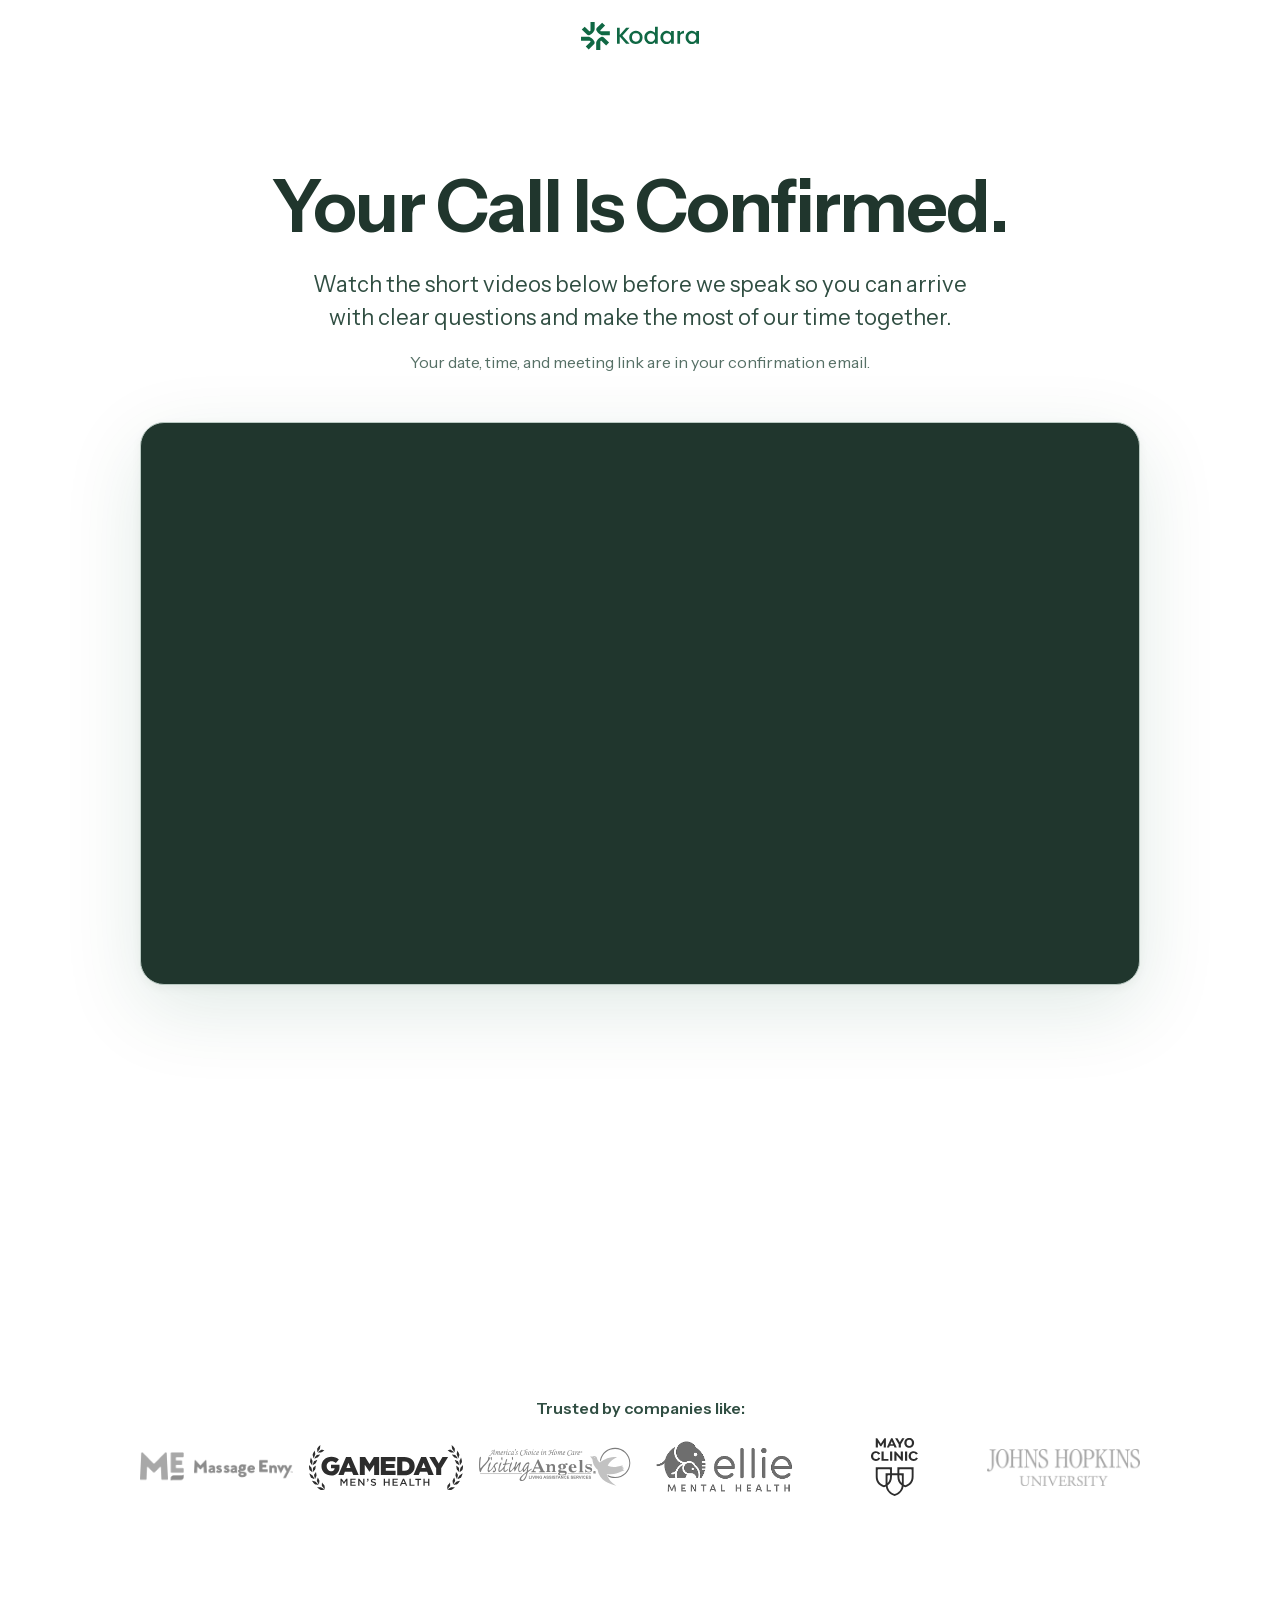
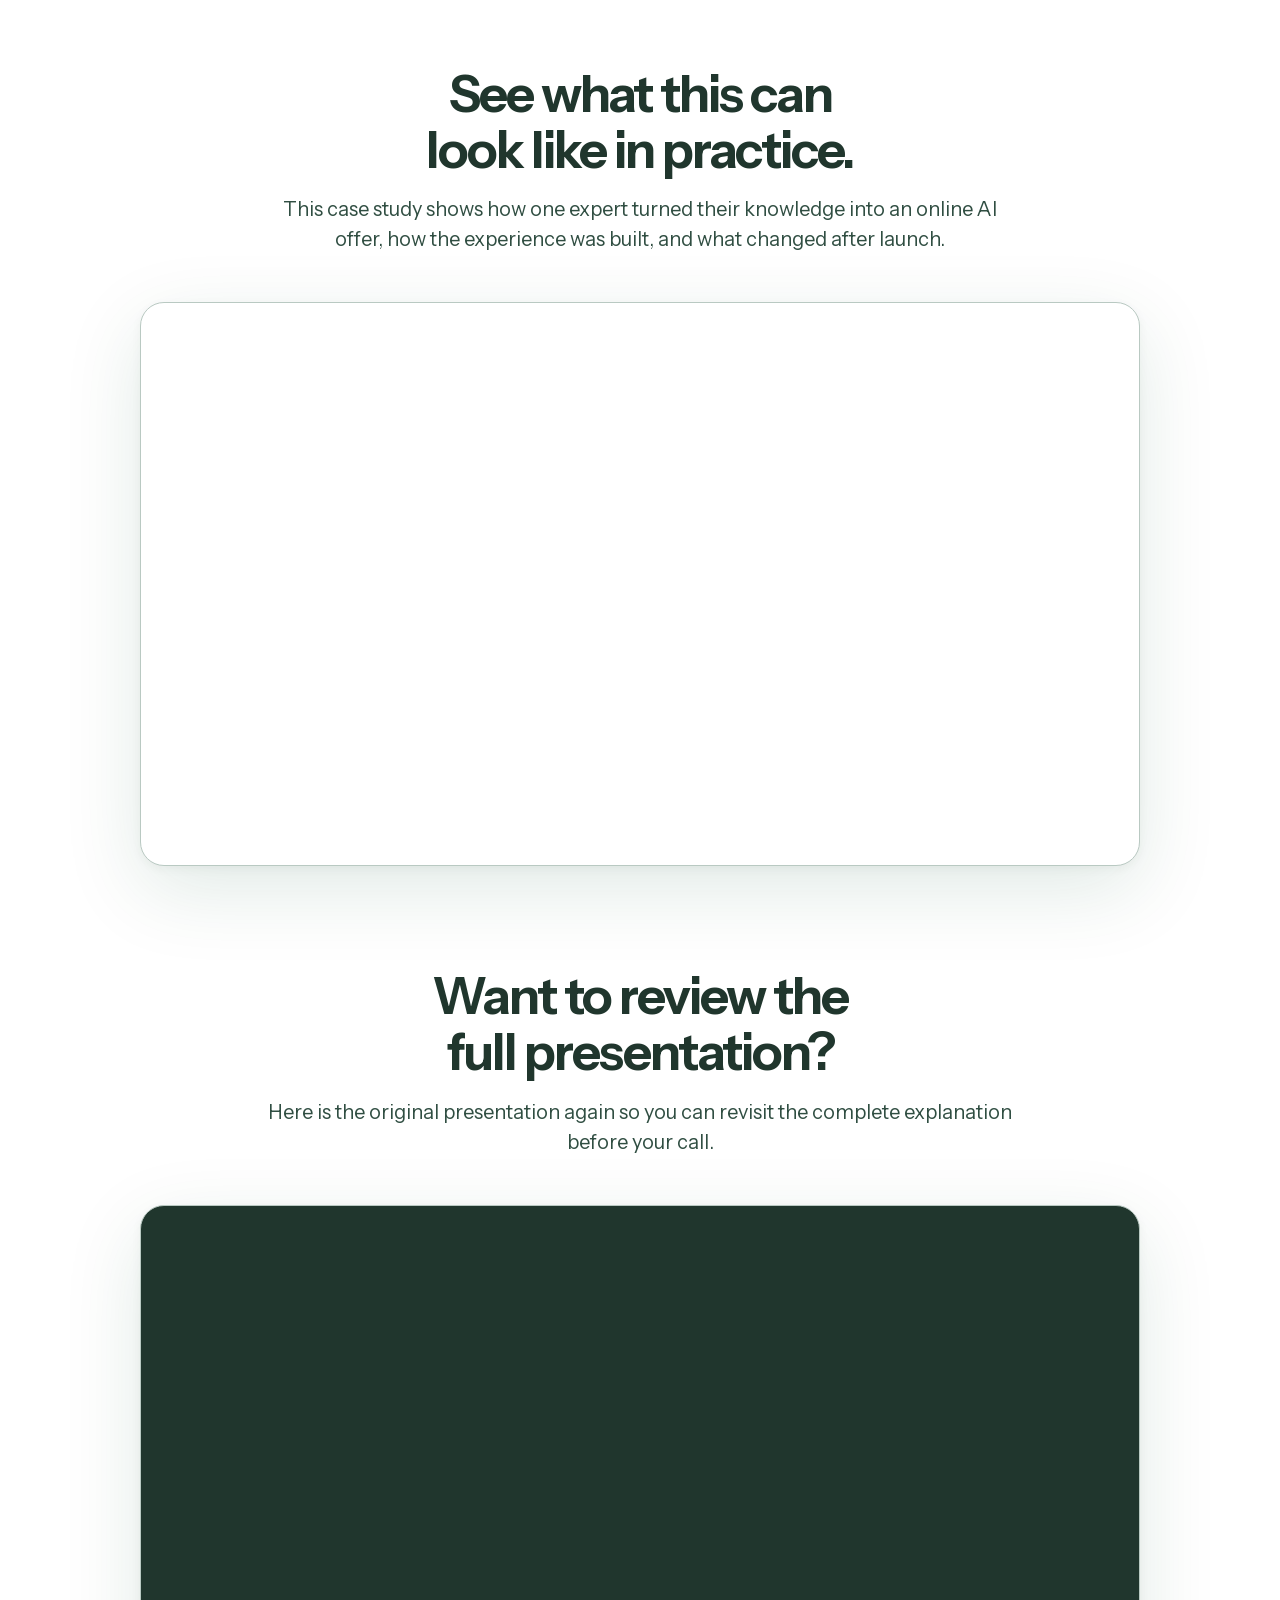
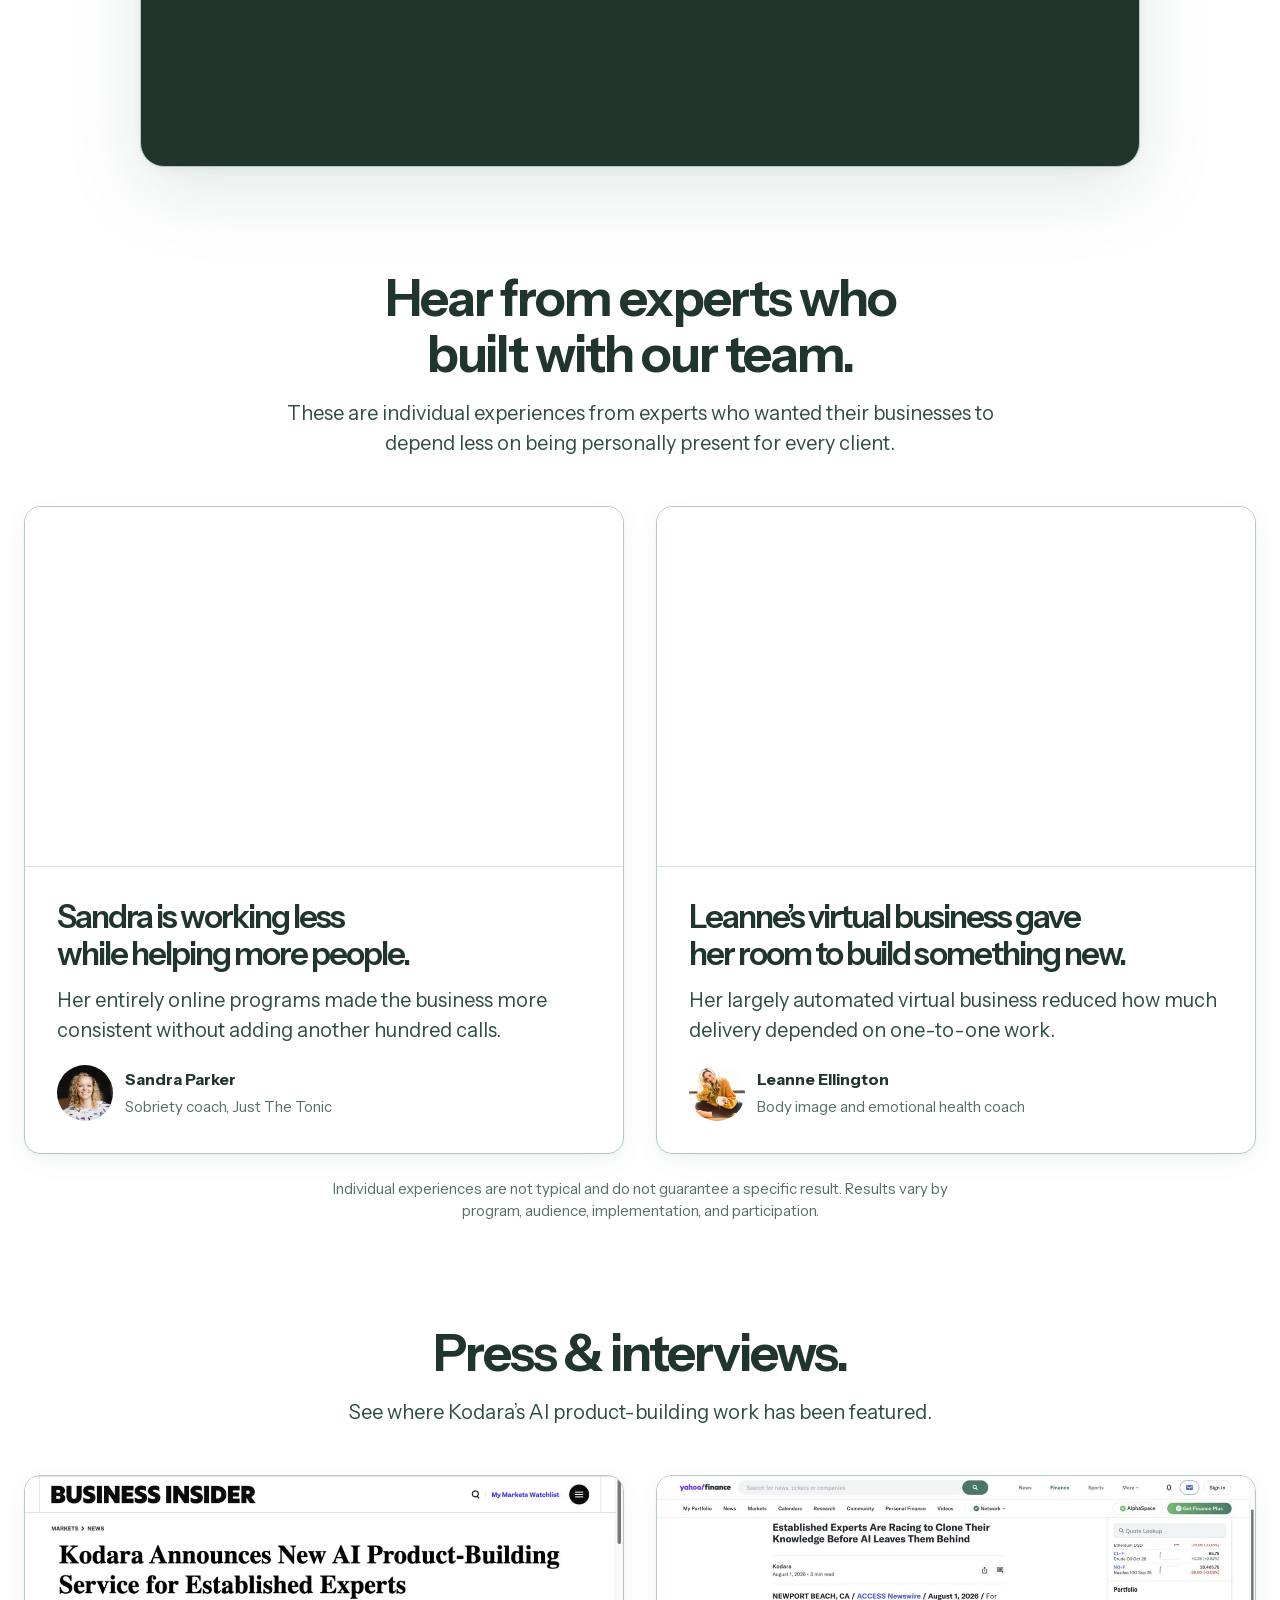
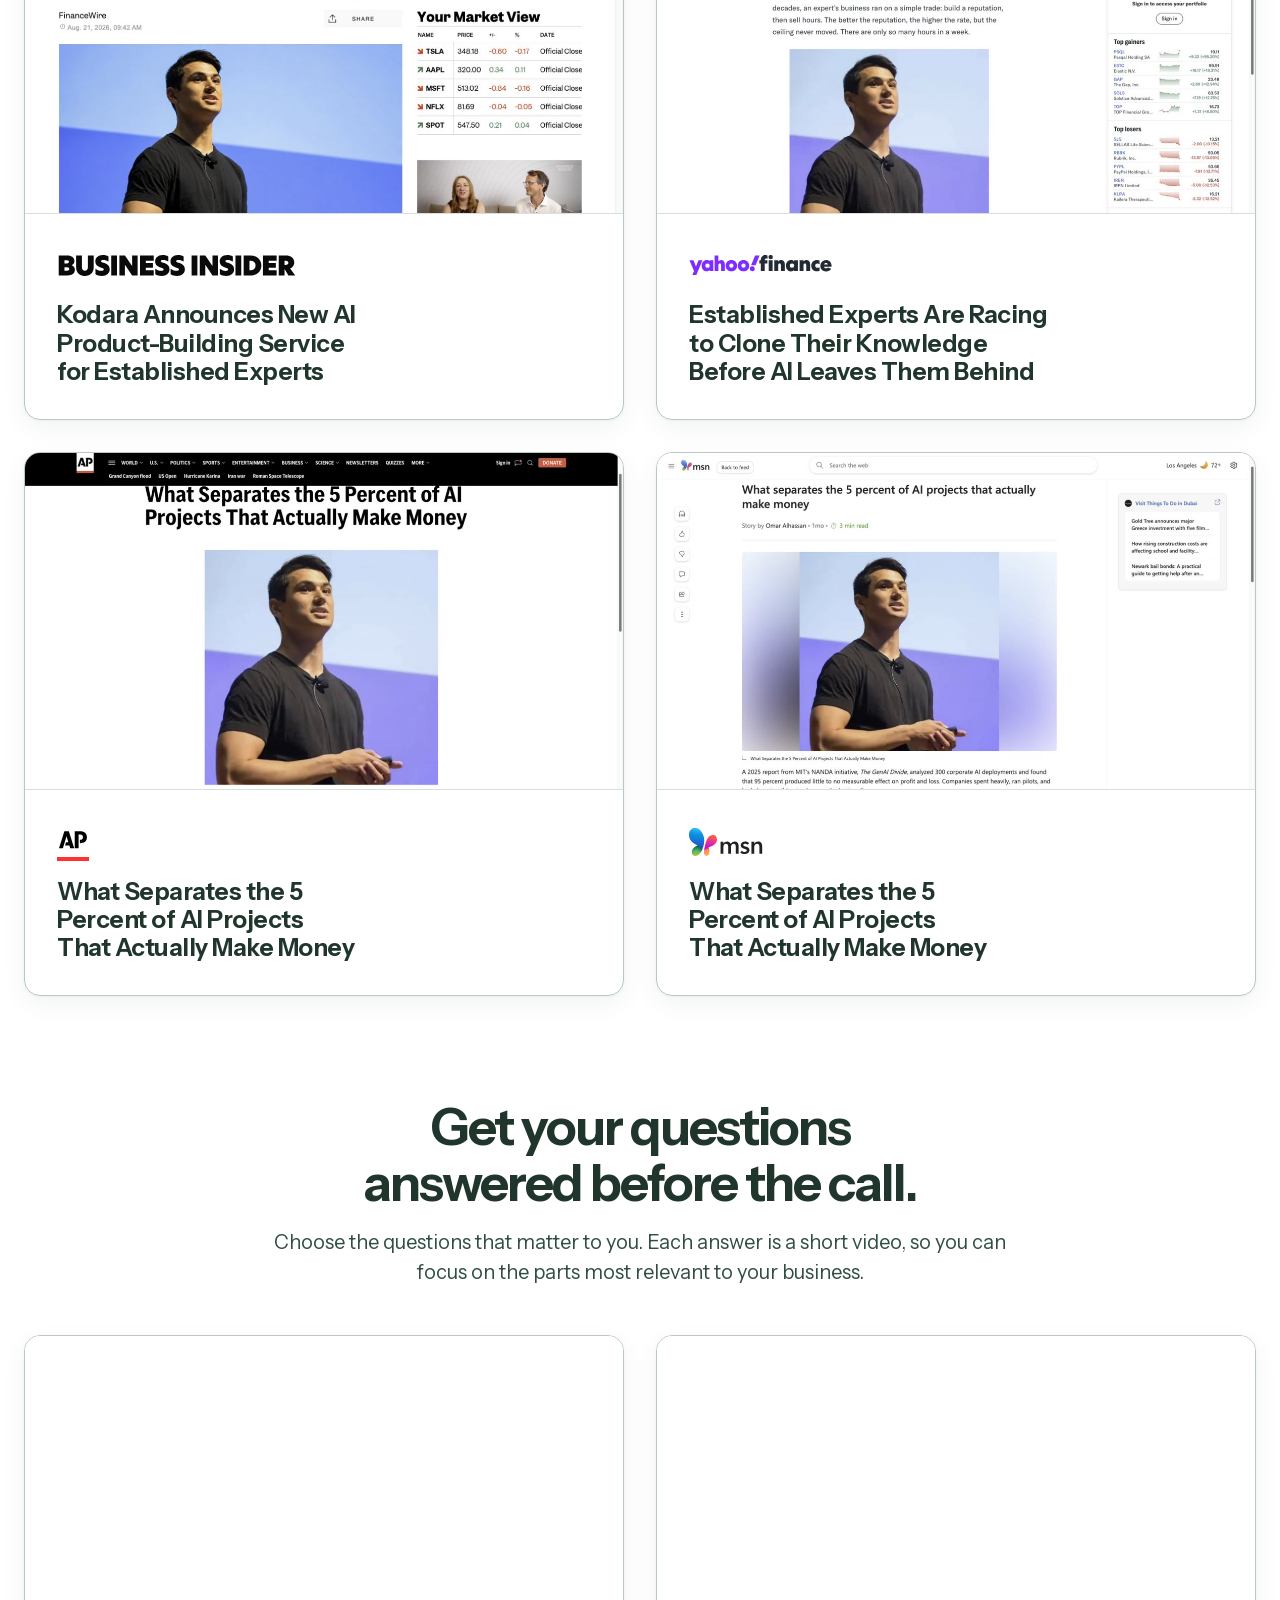
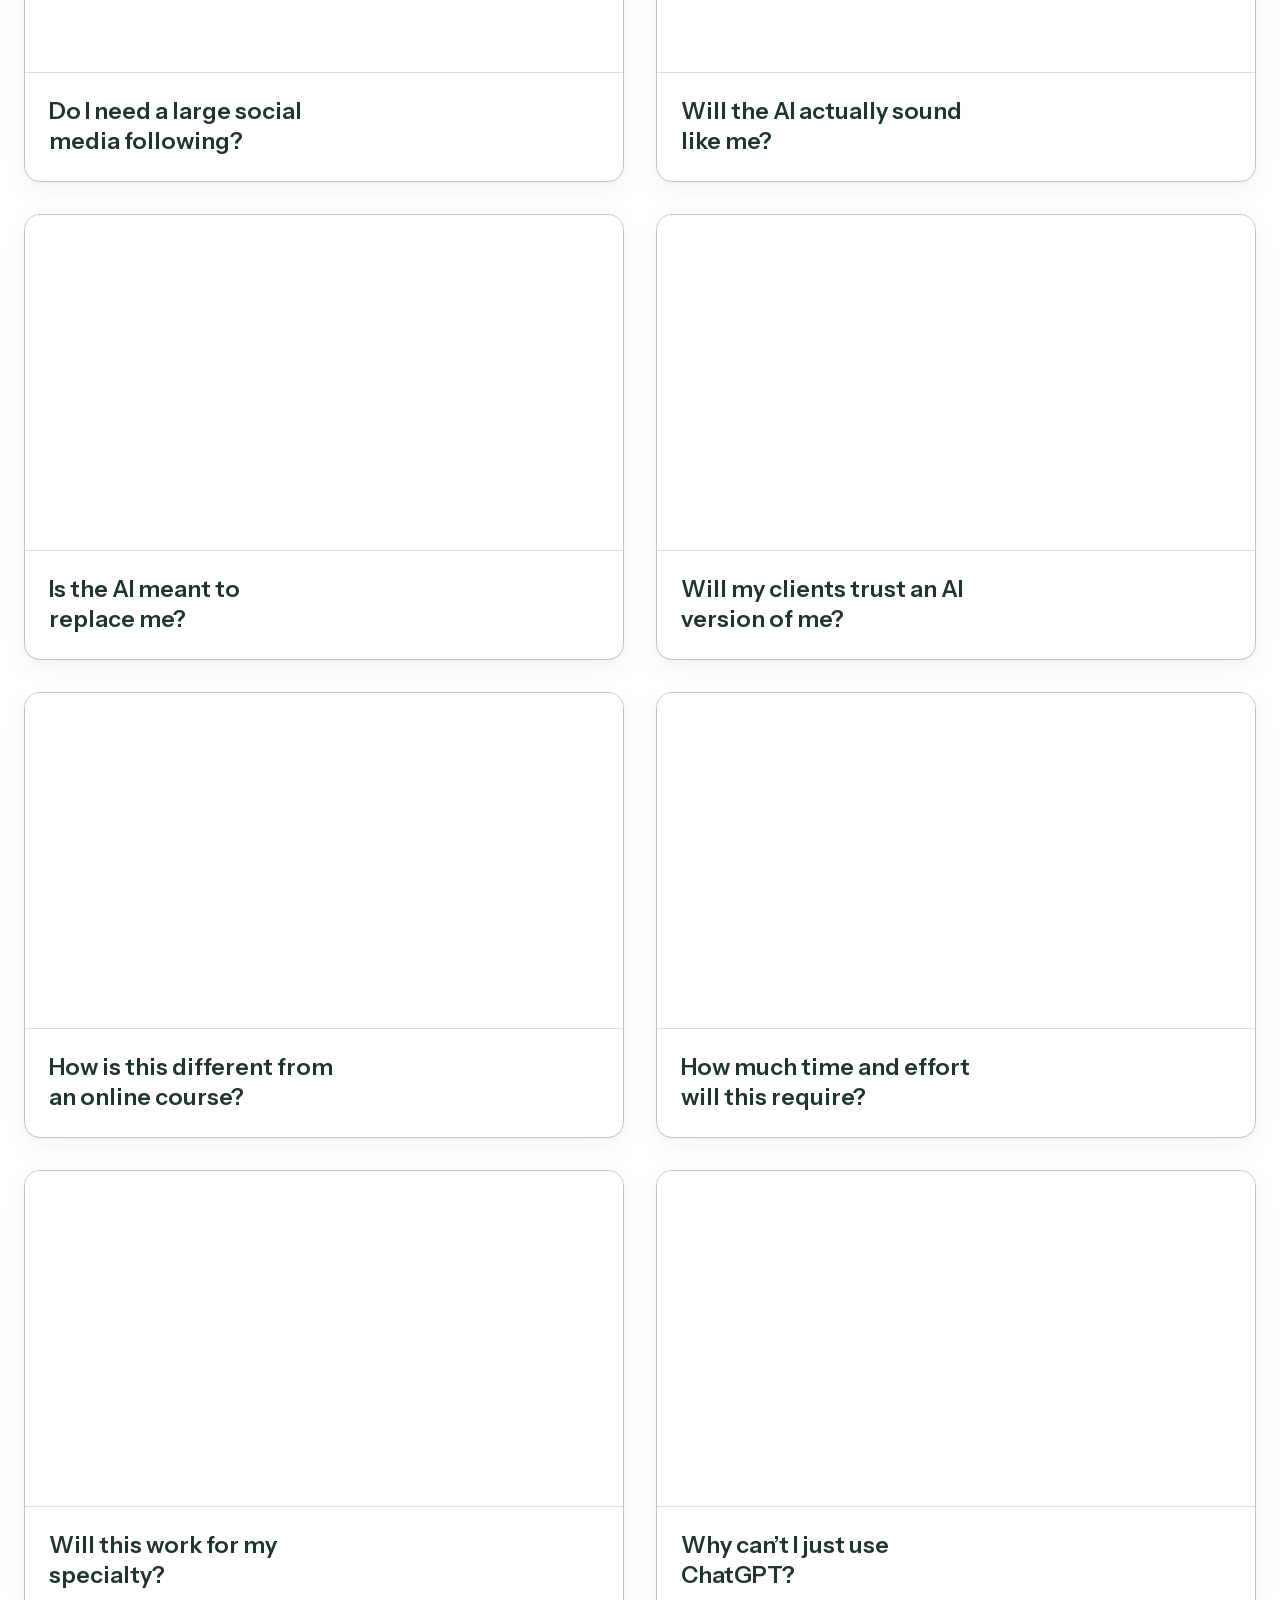
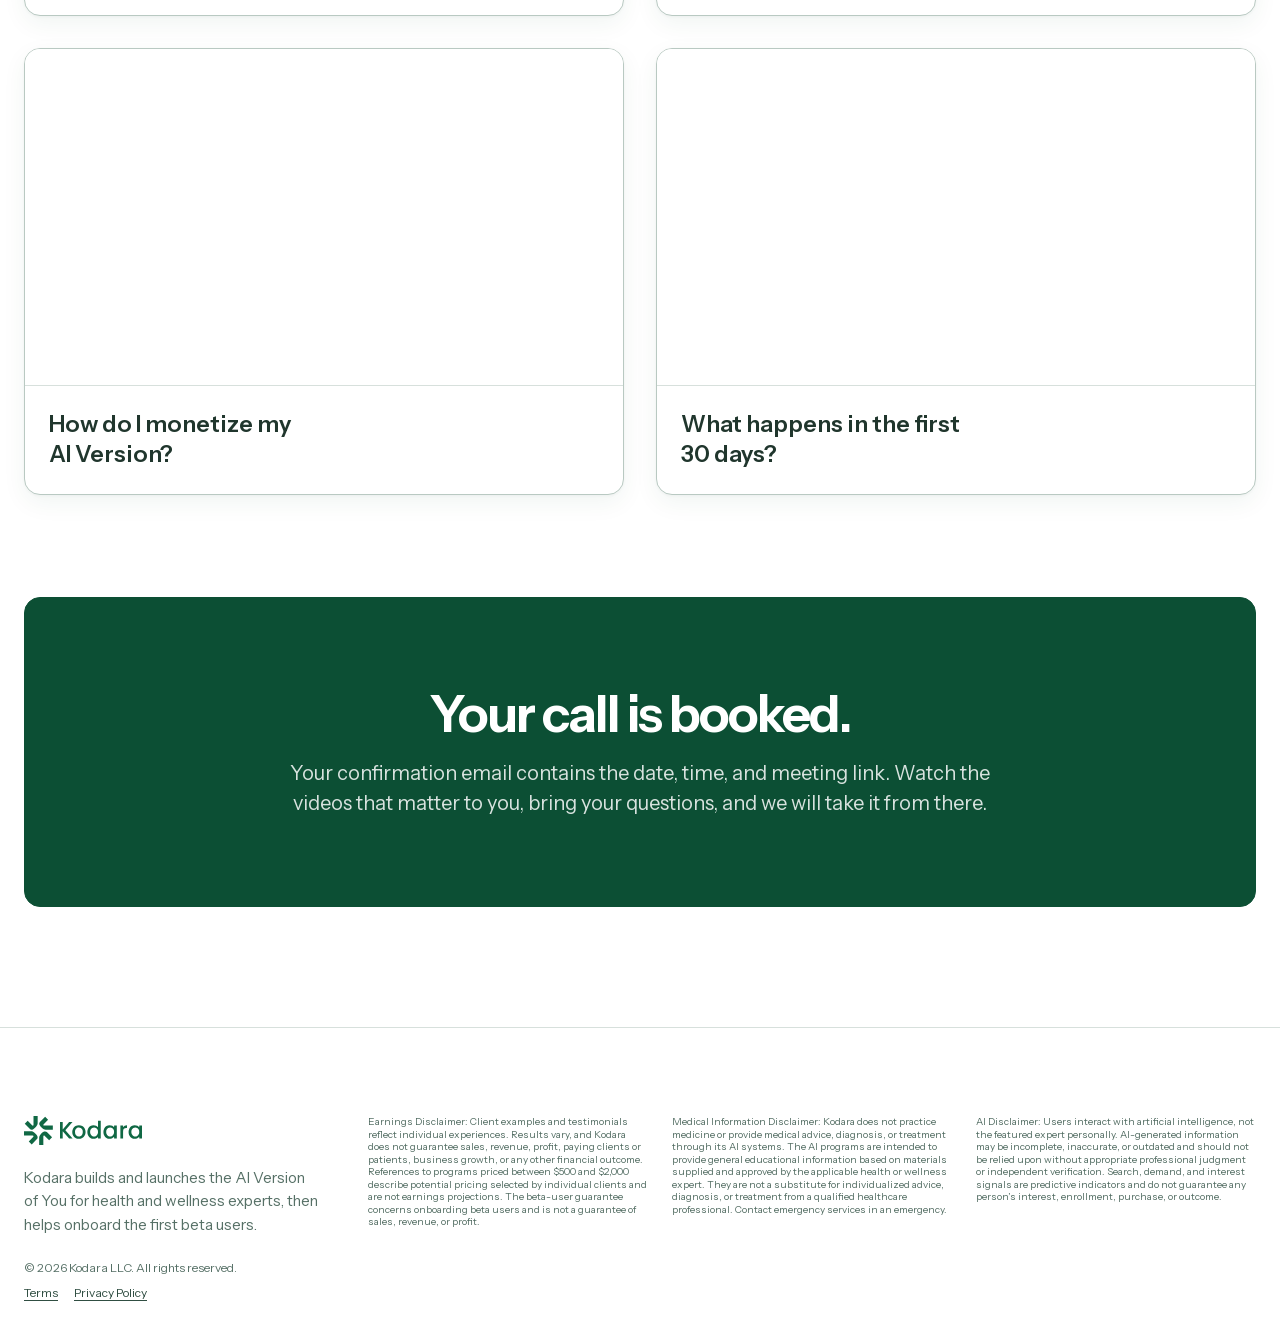
==== confirmation/index.html @ 285ee8b8 "feat: restructure homepage conversion flow" ====
<!DOCTYPE html>
<html lang="en">
<head>
  <meta charset="UTF-8">
  <meta name="viewport" content="width=device-width,initial-scale=1">
  <meta name="robots" content="noindex,nofollow">
  <meta name="description" content="Your Kodara strategy call is confirmed. Review the preparation videos, client stories, and common questions before your session.">
  <link rel="icon" href="../assets/brand/favicon-32.png" type="image/png" sizes="32x32">
  <link rel="apple-touch-icon" href="../assets/brand/apple-touch-icon-180.png" sizes="180x180">
  <link rel="preload" href="../assets/fonts/instrument-sans-latin.woff2" as="font" type="font/woff2" crossorigin>
  <link rel="stylesheet" href="styles.css">
  <title>Your Call Is Confirmed | Kodara</title>
  <script>
  var head=document.head;
  var script=document.createElement('script');
  script.type='text/javascript';
  script.src='https://t.kodarahealth.com/v1/7f7c1f59890e8b25c13e26ffca667c2709a446cbd68a53bc0bd06ca3d4b782a9?tag=!clicked&ref_url='+encodeURI(document.URL);
  head.appendChild(script);
  </script>
</head>
<body>
  <header class="site-header">
    <a class="brand" href="../" aria-label="Kodara Health home">
      <img src="../assets/brand/kodara-wordmark.svg" width="108" height="27" alt="Kodara">
    </a>
  </header>

  <main class="wrap">
    <section class="confirmation-hero" aria-labelledby="confirmation-title">
      <h1 id="confirmation-title">Your Call Is Confirmed.</h1>
      <p>Watch the short videos below before we speak so you can arrive with clear questions and make the most of our time together.</p>
      <p class="email-note">Your date, time, and meeting link are in your confirmation email.</p>
      <div id="call-confirmation" class="vsl-stage confirmation-video" data-video-slot="call-confirmation" aria-label="Kodara call confirmation video">
        <div id="vidalytics_embed_VNXQCkfkzn95oP5v"></div>
      </div>
      <div class="call-details-widget" data-url="https://app.iclosed.io/embed" style="width:100%;height:340px" aria-label="Your confirmed call details"></div>
      <script src="https://app.iclosed.io/assets/widget.js" async></script>
      <div class="proof-snapshot-logos confirmation-proof-logos" aria-label="Trusted companies">
        <p class="proof-snapshot-logo-label">Trusted by companies like:</p>
        <div class="proof-snapshot-logo-row" role="list">
          <span class="proof-snapshot-logo proof-snapshot-logo--massage-envy" role="listitem"><img src="../assets/logos/massage-envy.png" loading="lazy" decoding="async" alt="Massage Envy"></span>
          <span class="proof-snapshot-logo proof-snapshot-logo--gameday" role="listitem"><img src="../assets/logos/gameday-mens-health.svg" loading="lazy" decoding="async" alt="Gameday Men’s Health"></span>
          <span class="proof-snapshot-logo proof-snapshot-logo--visiting-angels" role="listitem"><img src="../assets/logos/visiting-angels.svg" loading="lazy" decoding="async" alt="Visiting Angels"></span>
          <span class="proof-snapshot-logo proof-snapshot-logo--ellie" role="listitem"><img src="../assets/logos/ellie-mental-health.png" loading="lazy" decoding="async" alt="Ellie Mental Health"></span>
          <span class="proof-snapshot-logo proof-snapshot-logo--mayo" role="listitem"><img src="../assets/logos/mayo-clinic.svg" loading="lazy" decoding="async" alt="Mayo Clinic"></span>
          <span class="proof-snapshot-logo proof-snapshot-logo--johns-hopkins" role="listitem"><img src="../assets/logos/johns-hopkins.png" loading="lazy" decoding="async" alt="Johns Hopkins University"></span>
        </div>
      </div>
    </section>

    <section id="case-study" aria-labelledby="case-study-title">
      <header class="section-head">
        <h2 id="case-study-title">See what this can look like in practice.</h2>
        <p>This case study shows how one expert turned their knowledge into an online AI offer, how the experience was built, and what changed after launch.</p>
      </header>
      <div class="featured-video case-study-video" data-video-slot="case-study">
        <wistia-player media-id="1mynmgx2fa" aspect="1.7777777777777777" aria-label="Kodara client case study video"></wistia-player>
      </div>
    </section>

    <section id="full-presentation" aria-labelledby="vsl-title">
      <header class="section-head">
        <h2 id="vsl-title">Want to review the full presentation?</h2>
        <p>Here is the original presentation again so you can revisit the complete explanation before your call.</p>
      </header>
      <div class="vsl-stage" aria-label="Kodara presentation replay">
        <div id="vidalytics_embed_CA0308FsT4_Z8w5E"></div>
      </div>
      <noscript><p class="proof-note">JavaScript is required to play this video.</p></noscript>
    </section>

    <section id="client-stories" aria-labelledby="stories-title">
      <header class="section-head">
        <h2 id="stories-title">Hear from experts who built with our team.</h2>
        <p>These are individual experiences from experts who wanted their businesses to depend less on being personally present for every client.</p>
      </header>
      <div class="testimonial-grid">
        <article class="testimonial-card" aria-labelledby="sandra-title">
          <div class="testimonial-media testimonial-media--portrait">
            <wistia-player media-id="6oj2gj3wqt" aspect="0.75" aria-label="Sandra Parker client testimonial video"></wistia-player>
          </div>
          <div class="testimonial-copy">
            <h3 id="sandra-title">Sandra is working less while helping more people.</h3>
            <p>Her entirely online programs made the business more consistent without adding another hundred calls.</p>
            <div class="testimonial-person">
              <img src="../assets/testimonials/sandra.jpg" width="56" height="56" loading="lazy" decoding="async" alt="Sandra Parker">
              <div><strong>Sandra Parker</strong><span>Sobriety coach, Just The Tonic</span></div>
            </div>
          </div>
        </article>
        <article class="testimonial-card" aria-labelledby="leanne-title">
          <div class="testimonial-media">
            <wistia-player media-id="fay3lgo8op" aspect="1.791044776119403" aria-label="Leanne Ellington client testimonial video"></wistia-player>
          </div>
          <div class="testimonial-copy">
            <h3 id="leanne-title">Leanne’s virtual business gave her room to build something new.</h3>
            <p>Her largely automated virtual business reduced how much delivery depended on one-to-one work.</p>
            <div class="testimonial-person">
              <img src="../assets/testimonials/leanne.jpg" width="56" height="56" loading="lazy" decoding="async" alt="Leanne Ellington">
              <div><strong>Leanne Ellington</strong><span>Body image and emotional health coach</span></div>
            </div>
          </div>
        </article>
      </div>
      <p class="proof-note">Individual experiences are not typical and do not guarantee a specific result. Results vary by program, audience, implementation, and participation.</p>
    </section>

    <section class="press-library" aria-labelledby="press-title">
      <header class="section-head">
        <h2 id="press-title">Press &amp; interviews.</h2>
        <p>See where Kodara&rsquo;s AI product-building work has been featured.</p>
      </header>
      <div class="press-grid">
        <a class="press-card" data-press-slot="press-01" href="https://markets.businessinsider.com/news/currencies/kodara-announces-new-ai-product-building-service-for-established-experts-1036482546" target="_blank" rel="noopener noreferrer" aria-label="Read Kodara Announces New AI Product-Building Service for Established Experts on Business Insider">
          <div class="press-card-media">
            <img src="../assets/press/business-insider-article.jpg" width="1185" height="667" loading="lazy" decoding="async" alt="Business Insider article featuring Kodara founder Lucas Tyson">
          </div>
          <div class="press-card-copy">
            <div class="press-logo"><img class="press-wordmark press-wordmark--business-insider" src="../assets/press/business-insider.svg" width="1365" height="120" loading="lazy" decoding="async" alt="Business Insider"></div>
            <h3>Kodara Announces New AI Product-Building Service for Established Experts</h3>
          </div>
        </a>
        <a class="press-card" data-press-slot="press-02" href="https://finance.yahoo.com/technology/ai/articles/established-experts-racing-clone-knowledge-112500919.html?fr=sycsrp_catchall" target="_blank" rel="noopener noreferrer" aria-label="Read Established Experts Are Racing to Clone Their Knowledge Before AI Leaves Them Behind on Yahoo Finance">
          <div class="press-card-media">
            <img src="../assets/press/yahoo-finance-article.jpg" width="1185" height="667" loading="lazy" decoding="async" alt="Yahoo Finance article about established experts cloning their knowledge">
          </div>
          <div class="press-card-copy">
            <div class="press-logo"><img class="press-wordmark press-wordmark--yahoo" src="../assets/press/yahoo-finance.svg" width="142" height="20" loading="lazy" decoding="async" alt="Yahoo Finance"></div>
            <h3>Established Experts Are Racing to Clone Their Knowledge Before AI Leaves Them Behind</h3>
          </div>
        </a>
        <a class="press-card" data-press-slot="press-03" href="https://apnews.com/press-release/getnews/press-release-ec5d282d406940b070c752d01d70e383" target="_blank" rel="noopener noreferrer" aria-label="Read What Separates the 5 Percent of AI Projects That Actually Make Money on AP News">
          <div class="press-card-media">
            <img src="../assets/press/ap-news-article.jpg" width="1185" height="667" loading="lazy" decoding="async" alt="AP News article featuring Kodara founder Lucas Tyson">
          </div>
          <div class="press-card-copy">
            <div class="press-logo"><img class="press-wordmark press-wordmark--ap" src="../assets/press/ap-news.svg" width="176" height="208" loading="lazy" decoding="async" alt="AP News"></div>
            <h3>What Separates the 5 Percent of AI Projects That Actually Make Money</h3>
          </div>
        </a>
        <a class="press-card" data-press-slot="press-04" href="https://www.msn.com/en-us/news/other/what-separates-the-5-percent-of-ai-projects-that-actually-make-money/ar-AA28XP85" target="_blank" rel="noopener noreferrer" aria-label="Read What Separates the 5 Percent of AI Projects That Actually Make Money on MSN">
          <div class="press-card-media">
            <img src="../assets/press/msn-article.jpg" width="1185" height="667" loading="lazy" decoding="async" alt="MSN article featuring Kodara founder Lucas Tyson">
          </div>
          <div class="press-card-copy">
            <div class="press-logo"><img class="press-wordmark press-wordmark--msn" src="../assets/press/msn.svg" width="74" height="28" loading="lazy" decoding="async" alt="MSN"></div>
            <h3>What Separates the 5 Percent of AI Projects That Actually Make Money</h3>
          </div>
        </a>
      </div>
    </section>

    <section class="faq-video-library" id="questions" aria-labelledby="questions-title">
      <header class="section-head">
        <h2 id="questions-title">Get your questions answered before the call.</h2>
        <p>Choose the questions that matter to you. Each answer is a short video, so you can focus on the parts most relevant to your business.</p>
      </header>
      <div class="faq-video-grid">
        <article class="faq-video-card">
          <div class="faq-video-media" data-video-slot="faq-01">
            <wistia-player media-id="r2pkkov5rg" aspect="1.7777777777777777" aria-label="FAQ video: Do I need a large social media following?"></wistia-player>
          </div>
          <h3>Do I need a large social media following?</h3>
        </article>
        <article class="faq-video-card">
          <div class="faq-video-media" data-video-slot="faq-02">
            <wistia-player media-id="e47ppehwjh" aspect="1.7777777777777777" aria-label="FAQ video: Will the AI actually sound like me?"></wistia-player>
          </div>
          <h3>Will the AI actually sound like me?</h3>
        </article>
        <article class="faq-video-card">
          <div class="faq-video-media" data-video-slot="faq-03">
            <wistia-player media-id="l7fyqetxpn" aspect="1.7777777777777777" aria-label="FAQ video: Is the AI meant to replace me?"></wistia-player>
          </div>
          <h3>Is the AI meant to replace me?</h3>
        </article>
        <article class="faq-video-card">
          <div class="faq-video-media" data-video-slot="faq-04">
            <wistia-player media-id="s7951l4xa5" aspect="1.7777777777777777" aria-label="FAQ video: Will my clients trust an AI version of me?"></wistia-player>
          </div>
          <h3>Will my clients trust an AI version of me?</h3>
        </article>
        <article class="faq-video-card">
          <div class="faq-video-media" data-video-slot="faq-05">
            <wistia-player media-id="sw43ey69ww" aspect="1.7777777777777777" aria-label="FAQ video: How is this different from an online course?"></wistia-player>
          </div>
          <h3>How is this different from an online course?</h3>
        </article>
        <article class="faq-video-card">
          <div class="faq-video-media" data-video-slot="faq-06">
            <wistia-player media-id="dn09mavlp6" aspect="1.7777777777777777" aria-label="FAQ video: How much time and effort will this require?"></wistia-player>
          </div>
          <h3>How much time and effort will this require?</h3>
        </article>
        <article class="faq-video-card">
          <div class="faq-video-media" data-video-slot="faq-07">
            <wistia-player media-id="jc5cxpk769" aspect="1.7777777777777777" aria-label="FAQ video: Will this work for my specialty?"></wistia-player>
          </div>
          <h3>Will this work for my specialty?</h3>
        </article>
        <article class="faq-video-card">
          <div class="faq-video-media" data-video-slot="faq-08">
            <wistia-player media-id="ckuwnunnj1" aspect="1.7777777777777777" aria-label="FAQ video: Why can’t I just use ChatGPT?"></wistia-player>
          </div>
          <h3>Why can’t I just use ChatGPT?</h3>
        </article>
        <article class="faq-video-card">
          <div class="faq-video-media" data-video-slot="faq-09">
            <wistia-player media-id="usi9w4dm7f" aspect="1.7777777777777777" aria-label="FAQ video: How do I monetize my AI Version?"></wistia-player>
          </div>
          <h3>How do I monetize my AI Version?</h3>
        </article>
        <article class="faq-video-card">
          <div class="faq-video-media" data-video-slot="faq-10">
            <wistia-player media-id="8dfm3p5r86" aspect="1.7777777777777777" aria-label="FAQ video: What happens in the first 30 days?"></wistia-player>
          </div>
          <h3>What happens in the first 30 days?</h3>
        </article>
      </div>
    </section>

    <section class="final-reminder" aria-labelledby="reminder-title">
      <h2 id="reminder-title">Your call is booked.</h2>
      <p>Your confirmation email contains the date, time, and meeting link. Watch the videos that matter to you, bring your questions, and we will take it from there.</p>
    </section>
  </main>

  <footer class="site-footer">
    <div class="site-footer-inner">
      <div class="site-footer-brand-block">
        <a class="site-footer-brand" href="../"><img src="../assets/brand/kodara-wordmark.svg" width="98" height="24" alt="Kodara"></a>
        <p>Kodara builds and launches the AI Version of You for health and wellness experts, then helps onboard the first beta users.</p>
        <p class="footer-copyright">© 2026 Kodara LLC. All rights reserved.</p>
        <p class="footer-policy-links"><a href="https://www.kodara.com/terms">Terms</a><a href="https://www.kodara.com/privacy-policy">Privacy Policy</a></p>
      </div>
      <section class="site-footer-legal" aria-label="Legal disclaimers">
        <div class="site-footer-notes">
          <article class="site-footer-note"><h3>Earnings Disclaimer</h3><p>Client examples and testimonials reflect individual experiences. Results vary, and Kodara does not guarantee sales, revenue, profit, paying clients or patients, business growth, or any other financial outcome. References to programs priced between $500 and $2,000 describe potential pricing selected by individual clients and are not earnings projections. The beta-user guarantee concerns onboarding beta users and is not a guarantee of sales, revenue, or profit.</p></article>
          <article class="site-footer-note"><h3>Medical Information Disclaimer</h3><p>Kodara does not practice medicine or provide medical advice, diagnosis, or treatment through its AI systems. The AI programs are intended to provide general educational information based on materials supplied and approved by the applicable health or wellness expert. They are not a substitute for individualized advice, diagnosis, or treatment from a qualified healthcare professional. Contact emergency services in an emergency.</p></article>
          <article class="site-footer-note"><h3>AI Disclaimer</h3><p>Users interact with artificial intelligence, not the featured expert personally. AI-generated information may be incomplete, inaccurate, or outdated and should not be relied upon without appropriate professional judgment or independent verification. Search, demand, and interest signals are predictive indicators and do not guarantee any person’s interest, enrollment, purchase, or outcome.</p></article>
        </div>
      </section>
    </div>
  </footer>

  <script>
  (function(){
    'use strict';

    function loadWhenNear(selector,load){
      var target=document.querySelector(selector);
      if(!target) return;
      if(!('IntersectionObserver' in window)){load();return;}
      var observer=new IntersectionObserver(function(entries){
        if(entries.some(function(entry){return entry.isIntersecting})){
          observer.disconnect();
          load();
        }
      },{rootMargin:'500px 0px'});
      observer.observe(target);
    }

    function loadScriptOnce(src,isModule){
      if(document.querySelector('script[src="'+src+'"]')) return;
      var playerScript=document.createElement('script');
      playerScript.src=src;
      playerScript.async=true;
      if(isModule) playerScript.type='module';
      document.head.appendChild(playerScript);
    }

    function loadVidalytics(embedId,embedUrl){
      (function(v,i,d,a,l,y,t,c,s){
        y='_'+d.toLowerCase();c=d+'L';if(!v[d]){v[d]={}}if(!v[c]){v[c]={}}if(!v[y]){v[y]={}}var vl='Loader',vli=v[y][vl],vsl=v[c][vl+'Script'],vlf=v[c][vl+'Loaded'],ve='Embed';
        if(!vsl){vsl=function(u,cb){if(t){cb();return}s=i.createElement('script');s.type='text/javascript';s.async=1;s.src=u;if(s.readyState){s.onreadystatechange=function(){if(s.readyState==='loaded'||s.readyState==='complete'){s.onreadystatechange=null;vlf=1;cb()}}}else{s.onload=function(){vlf=1;cb()}}i.getElementsByTagName('head')[0].appendChild(s)}}
        vsl(l+'loader.min.js',function(){if(!vli){var vlc=v[c][vl];vli=new vlc()}vli.loadScript(l+'player.min.js',function(){var vec=v[d][ve];t=new vec();t.run(a)})})
      })(window,document,'Vidalytics',embedId,embedUrl);
    }

    loadWhenNear('#call-confirmation',function(){
      loadVidalytics('vidalytics_embed_VNXQCkfkzn95oP5v','https://fast.vidalytics.com/embeds/U18KMfDU/VNXQCkfkzn95oP5v/');
    });

    loadWhenNear('#full-presentation',function(){
      loadVidalytics('vidalytics_embed_CA0308FsT4_Z8w5E','https://fast.vidalytics.com/embeds/U18KMfDU/CA0308FsT4_Z8w5E/');
    });

    loadWhenNear('#case-study',function(){
      loadScriptOnce('https://fast.wistia.com/player.js',false);
      loadScriptOnce('https://fast.wistia.com/embed/1mynmgx2fa.js',true);
    });

    loadWhenNear('#client-stories',function(){
      loadScriptOnce('https://fast.wistia.com/player.js',false);
      ['6oj2gj3wqt','fay3lgo8op'].forEach(function(mediaId){
        loadScriptOnce('https://fast.wistia.com/embed/'+mediaId+'.js',true);
      });
    });

    loadWhenNear('#questions',function(){
      loadScriptOnce('https://fast.wistia.com/player.js',false);
      ['r2pkkov5rg','e47ppehwjh','l7fyqetxpn','s7951l4xa5','sw43ey69ww','dn09mavlp6','jc5cxpk769','ckuwnunnj1','usi9w4dm7f','8dfm3p5r86'].forEach(function(mediaId){
        loadScriptOnce('https://fast.wistia.com/embed/'+mediaId+'.js',true);
      });
    });
  })();
  </script>
</body>
</html>
---- confirmation/styles.css ----
@font-face{
  font-family:"Instrument Sans";
  font-style:normal;
  font-weight:400 700;
  font-display:swap;
  src:url("../assets/fonts/instrument-sans-latin.woff2") format("woff2");
}

:root{
  --page:#fff;
  --ink:#20362d;
  --ink-2:#304e42;
  --ink-3:#567066;
  --line:#d7e0dc;
  --line-strong:#b9c9c2;
  --accent:#106844;
  --accent-hover:#0c5537;
  --accent-dark:#0c4f34;
  --rail-wide:1240px;
  --rail-media:1000px;
  --rail-reading:760px;
  --measure-display:22ch;
  --measure-body:62ch;
  --measure-card-body:42ch;
  --gutter:24px;
  --radius-sm:8px;
  --radius:16px;
  --radius-xl:24px;
  --shadow-sm:0 8px 24px rgba(12,79,52,.06),0 1px 3px rgba(32,54,45,.04);
  --shadow-md:0 24px 80px rgba(12,79,52,.12),0 3px 10px rgba(32,54,45,.05);
  --space-1:4px;
  --space-2:8px;
  --space-3:12px;
  --space-4:16px;
  --space-5:24px;
  --space-6:32px;
  --space-7:48px;
  --space-8:80px;
  --space-9:120px;
  --type-hero:clamp(3.5rem,6vw,4.5rem);
  --type-section:clamp(2.75rem,4vw,3.25rem);
  --type-card:clamp(1.875rem,2.5vw,2.25rem);
  --type-body:1.25rem;
  --type-body-large:1.375rem;
  --type-question:clamp(1.375rem,1.8vw,1.625rem);
  --type-label:1rem;
  --type-meta:.9375rem;
  --type-legal:.9375rem;
  --tracking-heading:-2px;
  --tracking-display:-2px;
}

*{box-sizing:border-box}
html{scroll-behavior:smooth}
body{
  margin:0;
  background:var(--page);
  color:var(--ink);
  font-family:"Instrument Sans",Arial,sans-serif;
  font-size:var(--type-body);
  line-height:1.6;
  text-rendering:optimizeLegibility;
  -webkit-font-smoothing:antialiased;
}
img{display:block;max-width:100%}
a{color:inherit}
button,summary{font:inherit}

.site-header{
  display:flex;
  width:calc(100% - (var(--gutter) * 2));
  max-width:var(--rail-wide);
  min-height:72px;
  align-items:center;
  justify-content:center;
  margin:0 auto;
}
.brand{display:inline-flex;align-items:center;color:var(--ink);text-decoration:none}
.brand img{width:118px;height:auto}
.brand:focus-visible,.site-footer-brand:focus-visible{outline:3px solid var(--accent-dark);outline-offset:4px;border-radius:var(--radius-sm)}

.wrap{width:calc(100% - (var(--gutter) * 2));max-width:var(--rail-wide);margin:0 auto;padding:var(--space-6) 0 var(--space-9)}
.wrap>section+section{margin-top:clamp(var(--space-8),8vw,var(--space-9))}

.confirmation-hero{display:flex;flex-direction:column;align-items:center;padding:clamp(32px,5vw,64px) 0;text-align:center}
.confirmation-hero h1{max-width:var(--measure-display);margin:0;font-size:var(--type-hero);font-weight:650;line-height:1.06;letter-spacing:var(--tracking-display);text-wrap:balance}
.confirmation-hero>p{max-width:var(--measure-body);margin:var(--space-5) auto 0;color:var(--ink-2);font-size:var(--type-body-large);line-height:1.5;text-wrap:balance}
.confirmation-hero .email-note{margin-top:var(--space-4);color:var(--ink-3);font-size:var(--type-label)}

.featured-video{width:100%;max-width:var(--rail-media);margin-top:var(--space-7);overflow:hidden;border:1px solid var(--line-strong);border-radius:var(--radius-xl);background:#fff;box-shadow:var(--shadow-md)}
.case-study-video{margin:0 auto}
.case-study-video wistia-player{display:block;width:100%}
.case-study-video wistia-player[media-id="1mynmgx2fa"]:not(:defined){background:center/contain no-repeat url("https://fast.wistia.com/embed/medias/1mynmgx2fa/swatch");filter:blur(5px);padding-top:56.25%}
.video-slot{display:grid;aspect-ratio:16/9;place-items:center;padding:var(--space-6);background:#fff;color:var(--ink);text-align:center}
.video-slot-inner{display:grid;gap:var(--space-2);max-width:var(--measure-card-body)}
.video-slot strong{font-size:var(--type-card);font-weight:600;line-height:1.1;letter-spacing:var(--tracking-heading);text-wrap:balance}
.video-slot span{color:var(--ink-3);font-size:var(--type-label);line-height:1.4}

.section-head{max-width:var(--rail-reading);margin:0 auto var(--space-7);text-align:center}
.section-head h2{max-width:var(--measure-display);margin:0 auto;font-size:var(--type-section);font-weight:650;line-height:1.1;letter-spacing:var(--tracking-display);text-wrap:balance}
.section-head p{max-width:var(--measure-body);margin:var(--space-4) auto 0;color:var(--ink-2);font-size:var(--type-body);line-height:1.5;text-wrap:pretty}

.vsl-stage{position:relative;width:100%;max-width:var(--rail-media);aspect-ratio:16/9;margin:0 auto;overflow:hidden;border:1px solid var(--line-strong);border-radius:var(--radius-xl);background:var(--ink);box-shadow:var(--shadow-md)}
.vsl-stage>div{position:absolute!important;inset:0!important;width:100%!important;height:100%!important;padding-top:0!important}
.confirmation-video{margin-top:var(--space-7)}
.call-details-widget{max-width:var(--rail-media);margin:var(--space-5) auto 0}
.confirmation-proof-logos{width:100%;max-width:var(--rail-media);margin-top:var(--space-7);padding-top:0}
.proof-snapshot-logo-label{margin:0;color:var(--ink-2);font-size:var(--type-label);font-weight:600;line-height:1.4;text-align:center}
.proof-snapshot-logo-row{display:grid;grid-template-columns:repeat(6,minmax(0,1fr));align-items:center;gap:var(--space-4);width:100%;margin:var(--space-4) auto 0}
.proof-snapshot-logo{--logo-width:160px;--logo-height:48px;display:flex;align-items:center;justify-content:center;min-width:0;height:64px}
.proof-snapshot-logo img{display:block;width:min(100%,var(--logo-width));height:auto;max-height:var(--logo-height);object-fit:contain;filter:grayscale(1);opacity:.82}
.proof-snapshot-logo--massage-envy{--logo-width:170px;--logo-height:40px}
.proof-snapshot-logo--gameday{--logo-width:154px;--logo-height:46px}
.proof-snapshot-logo--visiting-angels{--logo-width:172px;--logo-height:45px}
.proof-snapshot-logo--ellie{--logo-width:142px;--logo-height:52px}
.proof-snapshot-logo--mayo{--logo-width:58px;--logo-height:58px}
.proof-snapshot-logo--johns-hopkins{--logo-width:164px;--logo-height:44px}
.testimonial-grid{display:grid;grid-template-columns:repeat(2,minmax(0,1fr));gap:var(--space-6)}
.testimonial-card{display:flex;min-width:0;flex-direction:column;overflow:hidden;border:1px solid var(--line-strong);border-radius:var(--radius);background:#fff;box-shadow:var(--shadow-sm)}
.testimonial-media{display:grid;min-height:360px;place-items:center;overflow:hidden;border-bottom:1px solid var(--line);background:#fff}
.testimonial-media wistia-player{display:block;width:100%}
.testimonial-media--portrait wistia-player{width:min(52%,330px)}
.testimonial-media wistia-player[media-id="6oj2gj3wqt"]:not(:defined){background:center/contain no-repeat url("https://fast.wistia.com/embed/medias/6oj2gj3wqt/swatch");filter:blur(5px)}
.testimonial-media wistia-player[media-id="fay3lgo8op"]:not(:defined){background:center/contain no-repeat url("https://fast.wistia.com/embed/medias/fay3lgo8op/swatch");filter:blur(5px)}
.testimonial-copy{display:grid;gap:var(--space-3);padding:var(--space-6)}
.testimonial-copy h3{max-width:var(--measure-display);margin:0;font-size:var(--type-card);font-weight:600;line-height:1.15;letter-spacing:var(--tracking-heading);text-wrap:balance}
.testimonial-copy p{max-width:var(--measure-card-body);margin:0;color:var(--ink-2);font-size:var(--type-body);line-height:1.5}
.testimonial-person{display:flex;align-items:center;gap:var(--space-3);margin-top:var(--space-2)}
.testimonial-person img{width:56px;height:56px;border-radius:50%;object-fit:cover}
.testimonial-person strong,.testimonial-person span{display:block}
.testimonial-person strong{font-size:var(--type-label)}
.testimonial-person span{margin-top:2px;color:var(--ink-3);font-size:var(--type-meta)}
.proof-note{max-width:var(--measure-body);margin:var(--space-5) auto 0;color:var(--ink-3);font-size:var(--type-legal);line-height:1.5;text-align:center}

.press-library{max-width:var(--rail-wide);margin-inline:auto}
.press-grid{display:grid;grid-template-columns:repeat(2,minmax(0,1fr));gap:var(--space-6)}
.press-card{display:block;height:100%;min-width:0;overflow:hidden;border:1px solid var(--line-strong);border-radius:var(--radius);background:#fff;box-shadow:var(--shadow-sm);color:var(--ink);text-decoration:none;transition:border-color .2s ease,box-shadow .2s ease,transform .2s ease}
.press-card:hover{border-color:var(--accent);box-shadow:var(--shadow-md);transform:translateY(-2px)}
.press-card:active{transform:translateY(0) scale(.995)}
.press-card:focus-visible{outline:3px solid var(--accent-dark);outline-offset:4px}
.press-card-media{overflow:hidden;border-bottom:1px solid var(--line);background:var(--surface-soft)}
.press-card-media>img{display:block;width:100%;height:auto}
.press-card-copy{display:grid;min-height:clamp(174px,16vw,210px);align-content:start;gap:var(--space-4);padding:clamp(22px,3vw,32px)}
.press-logo{display:flex;width:100%;height:clamp(28px,3vw,40px);align-items:center;justify-content:flex-start}
.press-wordmark{display:block;width:auto;max-width:54%;max-height:100%;object-fit:contain;object-position:left center}
.press-wordmark--business-insider{width:min(54%,240px)}
.press-wordmark--yahoo{width:min(48%,210px)}
.press-wordmark--ap{height:100%;width:auto}
.press-wordmark--msn{width:min(34%,150px)}
.press-card h3{max-width:var(--measure-display);margin:0;font-size:clamp(1.35rem,1.9vw,1.75rem);font-weight:650;line-height:1.16;letter-spacing:-.5px;text-wrap:balance}

.faq-video-library{max-width:var(--rail-wide);margin-inline:auto}
.faq-video-grid{display:grid;grid-template-columns:repeat(2,minmax(0,1fr));gap:var(--space-6)}
.faq-video-card{min-width:0;overflow:hidden;border:1px solid var(--line-strong);border-radius:var(--radius);background:#fff;box-shadow:var(--shadow-sm)}
.faq-video-media{aspect-ratio:16/9;overflow:hidden;border-bottom:1px solid var(--line);background:#fff}
.faq-video-media wistia-player{display:block;width:100%;aspect-ratio:16/9}
.faq-video-media wistia-player:not(:defined){background:#fff}
.faq-video-card h3{max-width:var(--measure-display);min-block-size:3.2em;margin:0;padding:var(--space-5);font-size:var(--type-question);font-weight:600;line-height:1.3;text-wrap:pretty}

.final-reminder{width:100%;margin-inline:auto;padding:clamp(var(--space-7),7vw,88px);border:1px solid var(--accent-dark);border-radius:var(--radius);background:var(--accent-dark);color:#fff;text-align:center;box-shadow:none}
.final-reminder h2{max-width:var(--measure-display);margin:0 auto;font-size:var(--type-section);font-weight:650;line-height:1.1;letter-spacing:var(--tracking-display);text-wrap:balance}
.final-reminder p{max-width:var(--measure-body);margin:var(--space-4) auto 0;color:rgba(255,255,255,.84);font-size:var(--type-body);line-height:1.5;text-wrap:balance}

.site-footer{width:100%;border-top:1px solid var(--line);padding:clamp(56px,7vw,88px) var(--gutter) var(--space-5)}
.site-footer-inner{display:grid;width:100%;max-width:var(--rail-wide);grid-template-columns:minmax(240px,.75fr) minmax(0,2.25fr);gap:var(--space-7);align-items:start;margin:0 auto}
.site-footer-brand{display:inline-block;color:var(--ink);line-height:0;text-decoration:none}
.site-footer-brand img{width:118px;height:auto}
.site-footer-brand-block>p{max-width:var(--measure-card-body);margin:var(--space-3) 0 0;color:var(--ink-3);font-size:var(--type-legal);line-height:1.55}
.site-footer-brand-block .footer-copyright{margin-top:var(--space-5);font-size:.75rem;line-height:1.4;white-space:nowrap}
.footer-policy-links{display:flex;flex-wrap:wrap;gap:var(--space-2) var(--space-4);margin-top:var(--space-2)!important;font-size:.75rem!important;line-height:1.4!important}
.footer-policy-links a{color:var(--ink-2);text-underline-offset:3px}
.footer-policy-links a:hover{color:var(--accent)}
.footer-policy-links a:focus-visible{outline:2px solid var(--accent-dark);outline-offset:3px;border-radius:2px}
.site-footer-legal{color:var(--ink-3)}
.site-footer-notes{display:grid;grid-template-columns:repeat(3,minmax(0,1fr));gap:var(--space-5);margin-top:0}
.site-footer-note{display:block;visibility:visible;color:var(--ink-3);font-size:.625rem;font-weight:400;line-height:1.25}
.site-footer-note h3,.site-footer-note p{display:inline;margin:0;color:inherit;font:inherit;text-wrap:pretty}
.site-footer-note h3::after{content:": "}

@media(max-width:899px){
  .proof-snapshot-logo-row{grid-template-columns:repeat(3,minmax(0,1fr))}
  .testimonial-grid{grid-template-columns:1fr}
  .testimonial-media{min-height:320px}
  .press-grid{grid-template-columns:1fr}
  .faq-video-grid{grid-template-columns:1fr}
}

@media(max-width:720px){
  :root{
    --gutter:16px;
    --type-hero:clamp(2.625rem,11vw,3rem);
    --type-section:clamp(2.125rem,9.5vw,2.5rem);
    --type-card:1.75rem;
    --type-body:1.125rem;
    --type-body-large:1.25rem;
    --type-question:1.375rem;
    --measure-display:18ch;
    --measure-body:34ch;
    --measure-card-body:32ch;
  }
  .site-header{min-height:56px}
  .brand img{width:108px}
  .wrap{padding-top:var(--space-5)}
  .wrap>section+section{margin-top:88px}
  .confirmation-hero{padding:var(--space-5) 0 var(--space-7)}
  .confirmation-hero>p{margin-top:var(--space-4)}
  .featured-video{margin-top:var(--space-6);border-radius:var(--radius)}
  .section-head{margin-bottom:var(--space-6)}
  .vsl-stage{border-radius:var(--radius)}
  .confirmation-proof-logos{margin-top:var(--space-6)}
  .proof-snapshot-logo-row{grid-template-columns:repeat(2,minmax(0,1fr));gap:var(--space-3) var(--space-4);margin-top:var(--space-3)}
  .proof-snapshot-logo{--logo-width:138px;--logo-height:42px;height:54px}
  .proof-snapshot-logo--massage-envy{--logo-width:150px;--logo-height:34px}
  .proof-snapshot-logo--gameday{--logo-width:132px;--logo-height:40px}
  .proof-snapshot-logo--visiting-angels{--logo-width:148px;--logo-height:40px}
  .proof-snapshot-logo--ellie{--logo-width:120px;--logo-height:45px}
  .proof-snapshot-logo--mayo{--logo-width:48px;--logo-height:48px}
  .proof-snapshot-logo--johns-hopkins{--logo-width:142px;--logo-height:40px}
  .testimonial-media{min-height:280px}
  .testimonial-media--portrait wistia-player{width:min(58%,280px)}
  .testimonial-copy{padding:var(--space-5)}
  .press-grid{gap:var(--space-5)}
  .faq-video-grid{gap:var(--space-5)}
  .faq-video-card h3{min-block-size:0;padding:var(--space-4)}
  .final-reminder{padding:var(--space-7) var(--space-5);border-radius:var(--radius)}
  .site-footer{padding-inline:var(--gutter)}
  .site-footer-inner{grid-template-columns:1fr;gap:var(--space-6)}
  .site-footer-notes{grid-template-columns:1fr;gap:var(--space-3)}
}

@media(max-width:390px){
  .video-slot{padding:var(--space-4)}
  .video-slot span{font-size:.9rem}
  .testimonial-media{min-height:250px}
  .proof-snapshot-logo-row{gap:var(--space-2) var(--space-3)}
  .proof-snapshot-logo{height:48px}
}

@media(prefers-reduced-motion:reduce){
  html{scroll-behavior:auto}
  .press-card{transition:none}
}
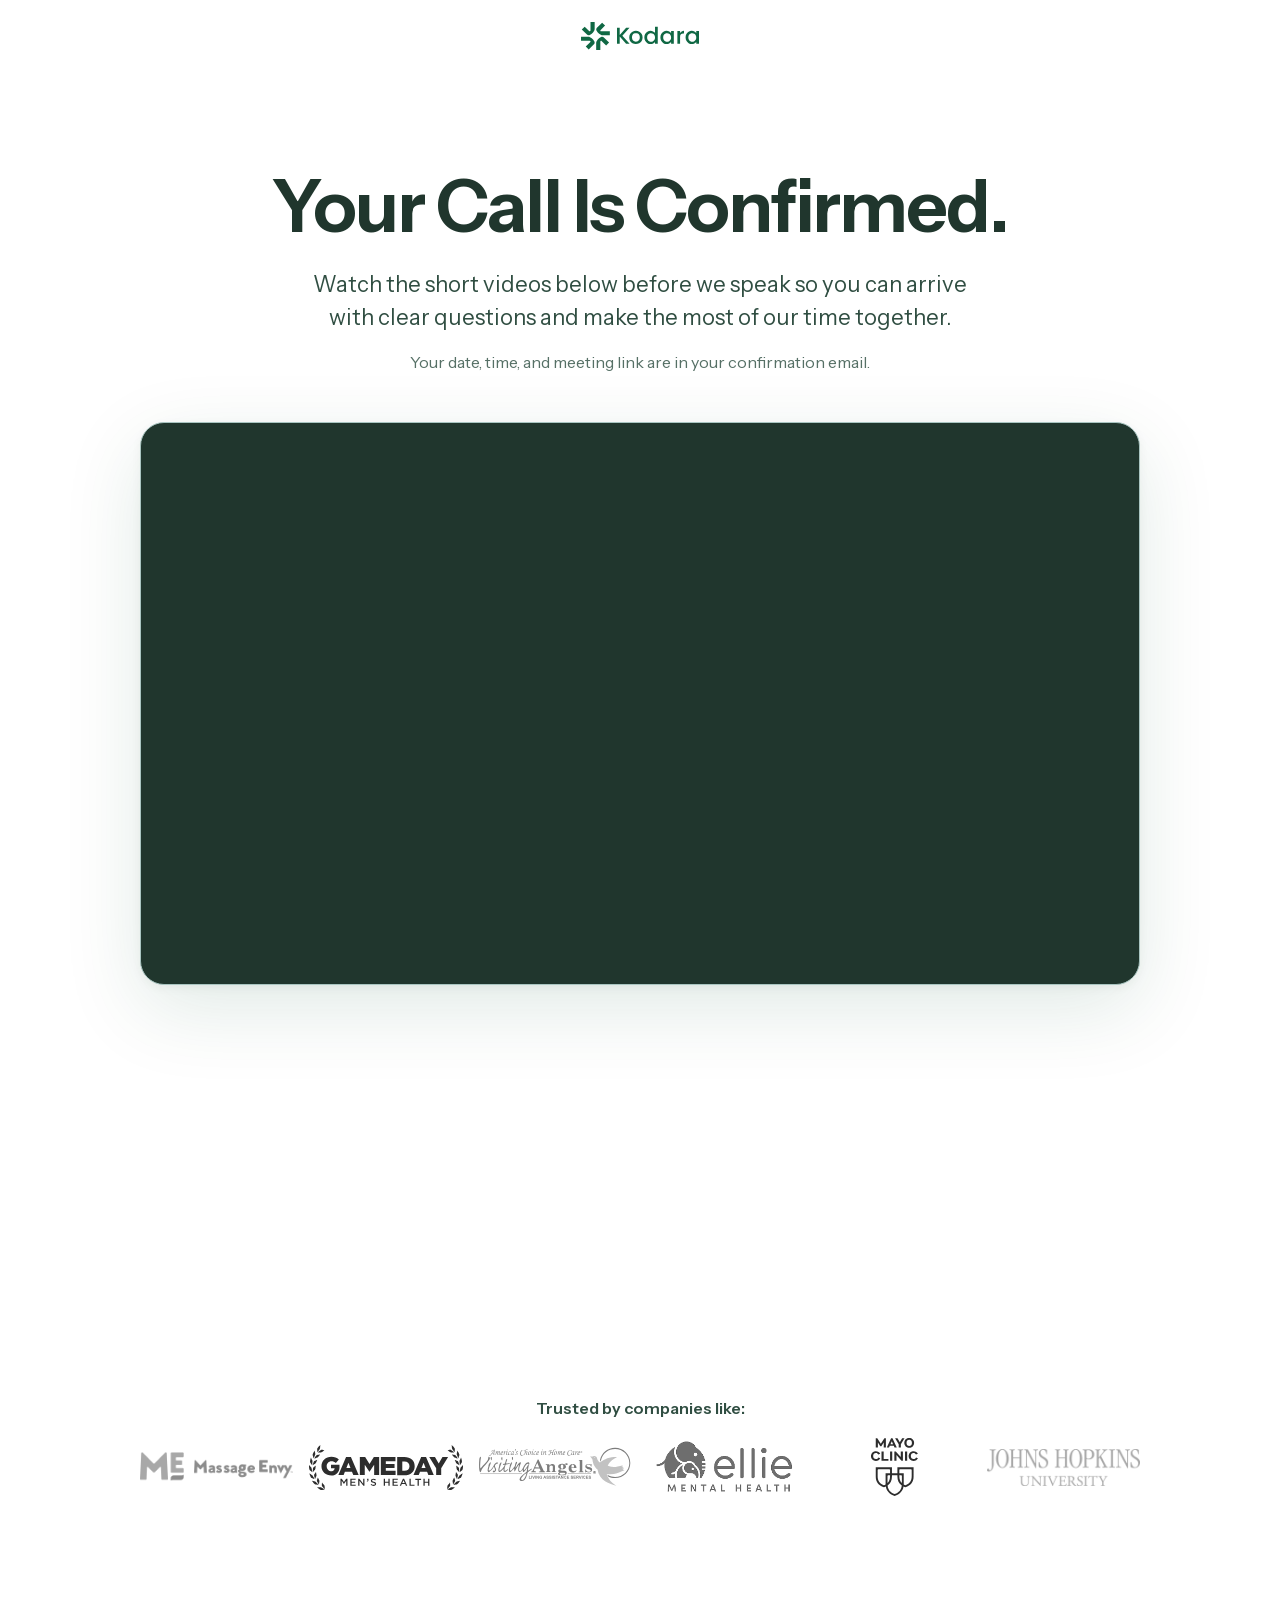
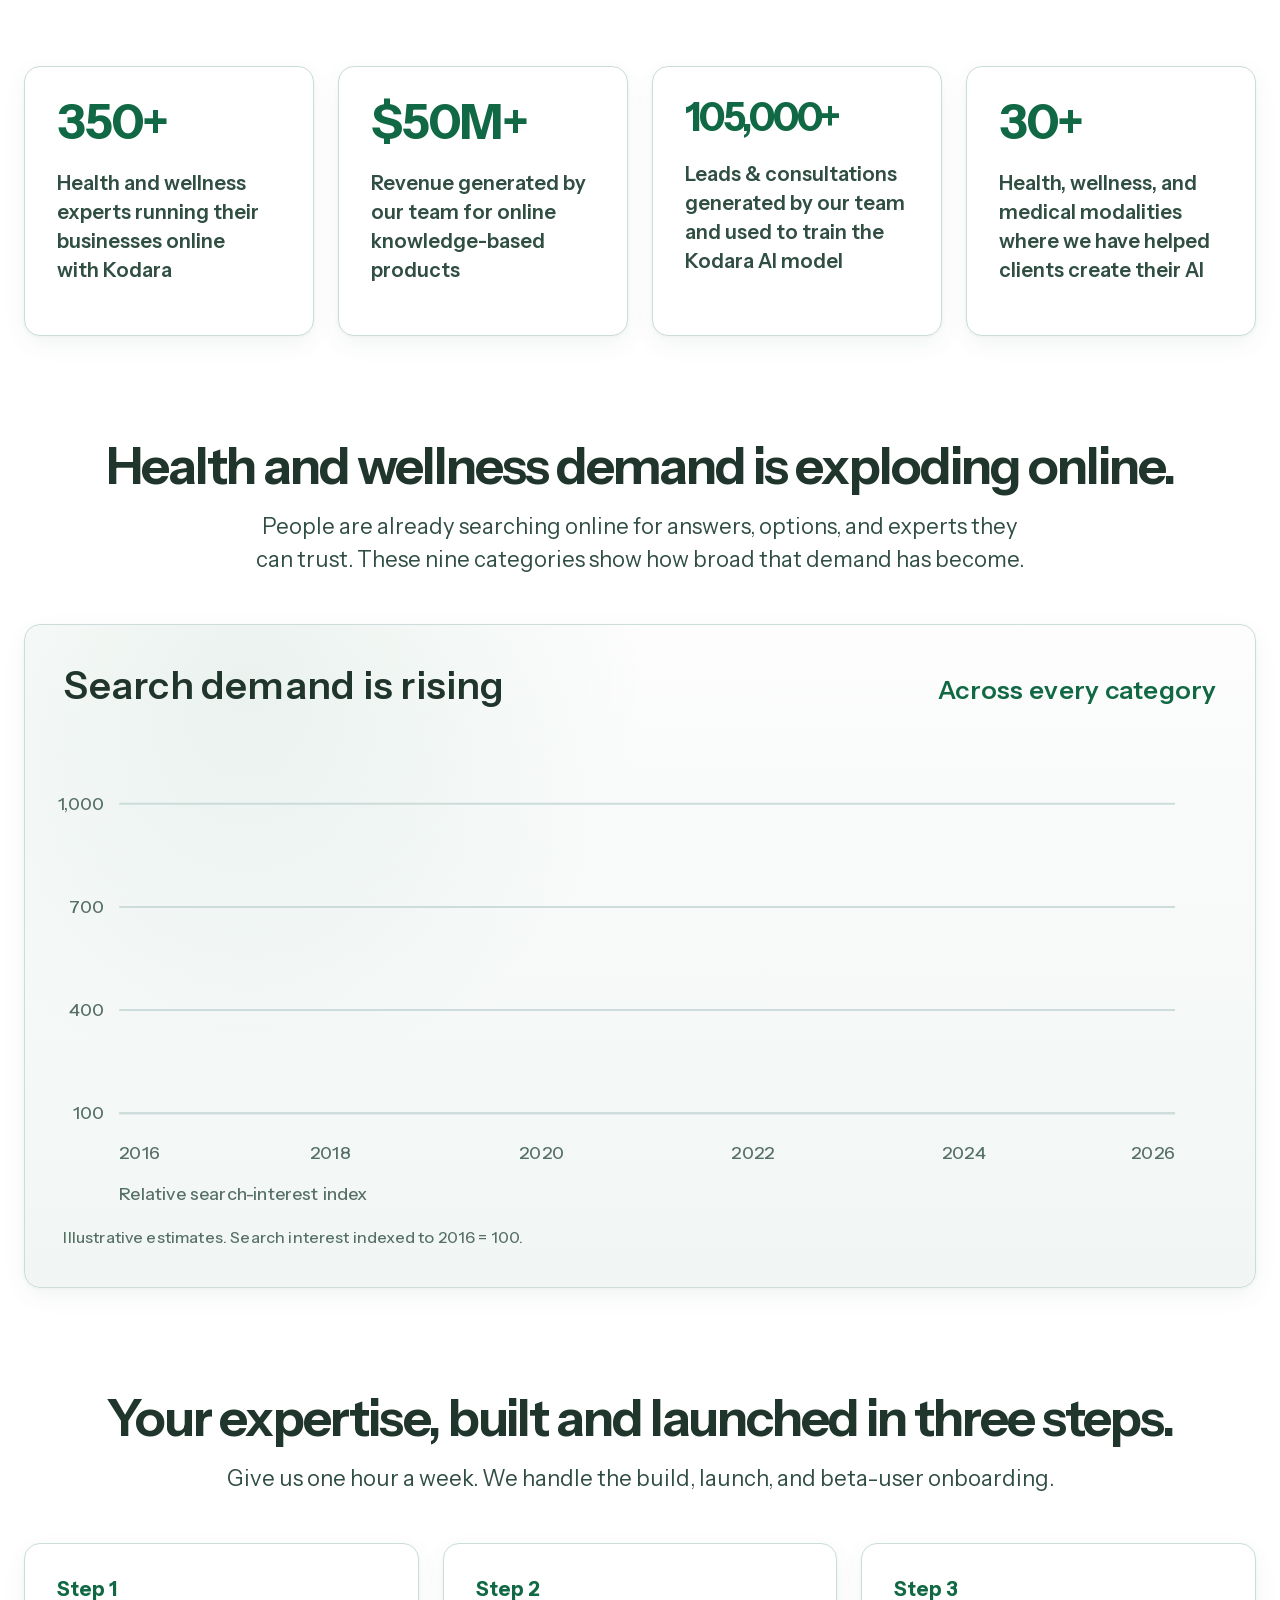
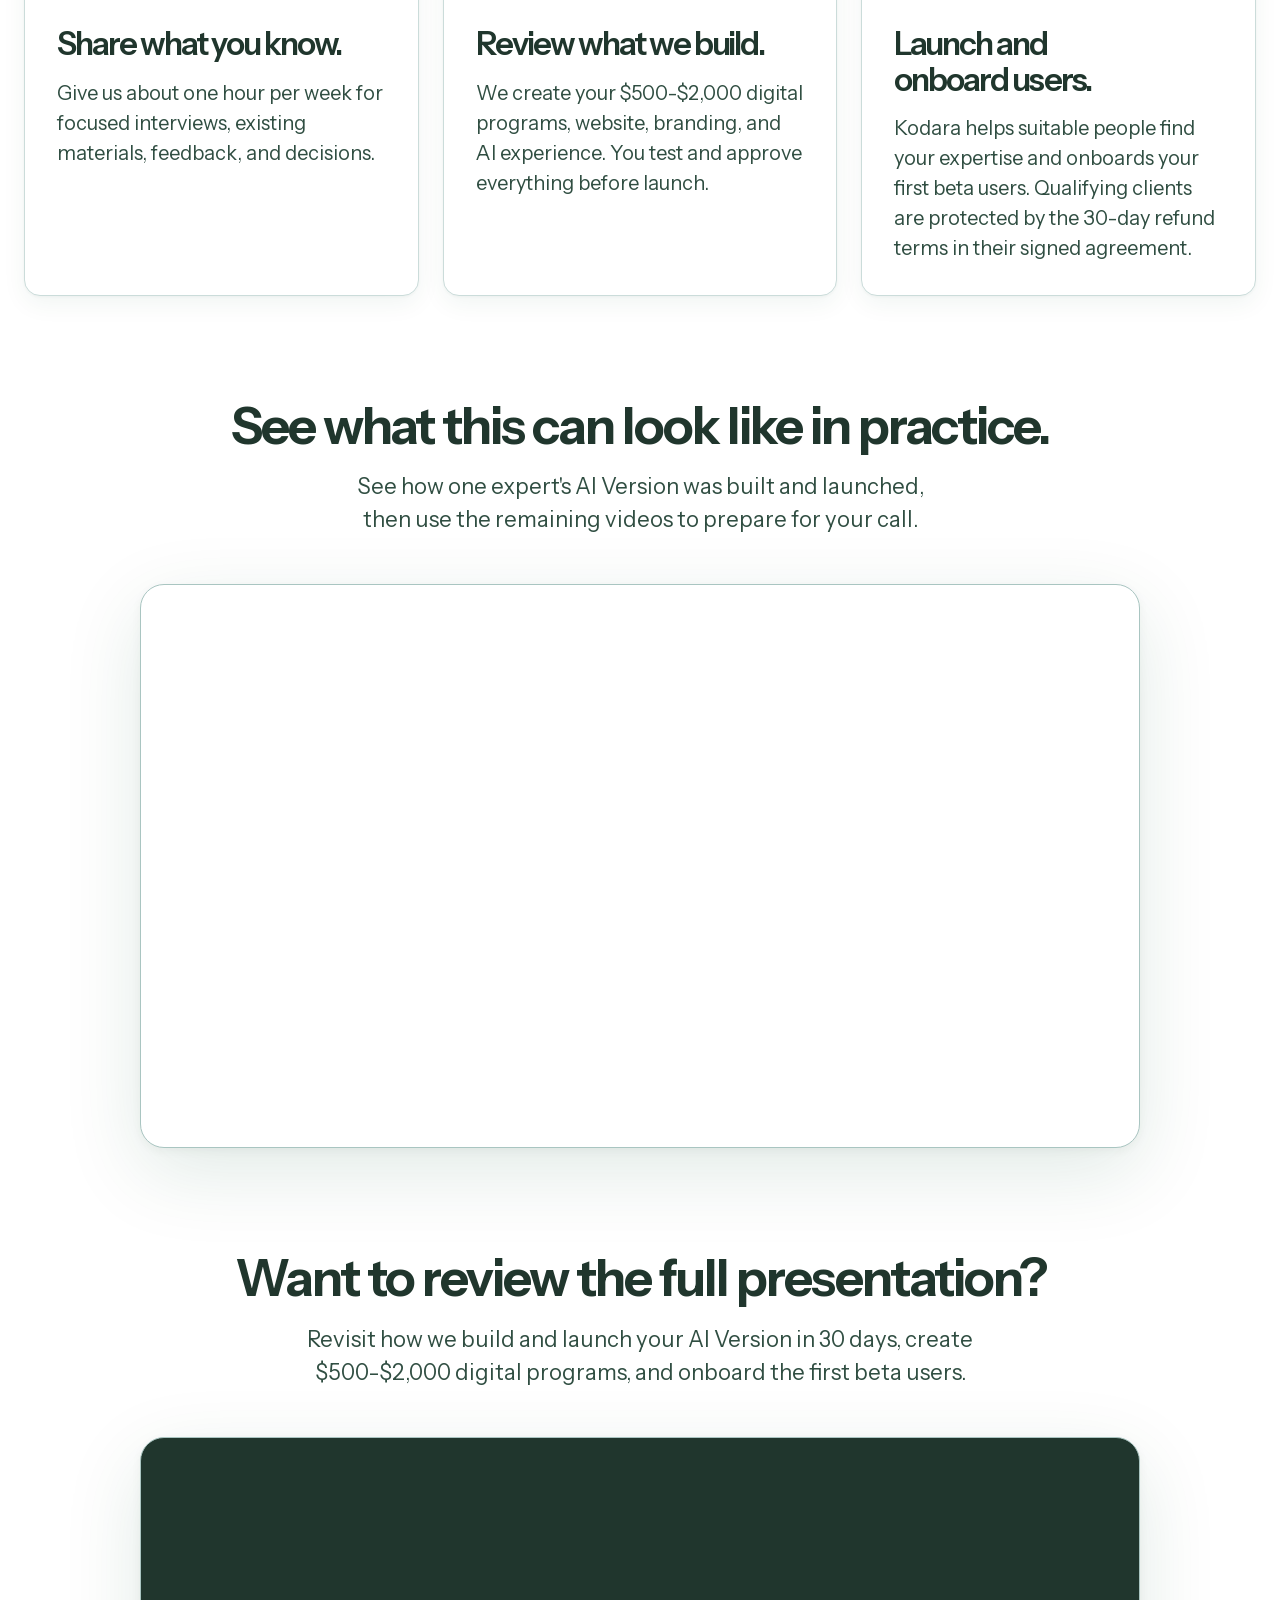
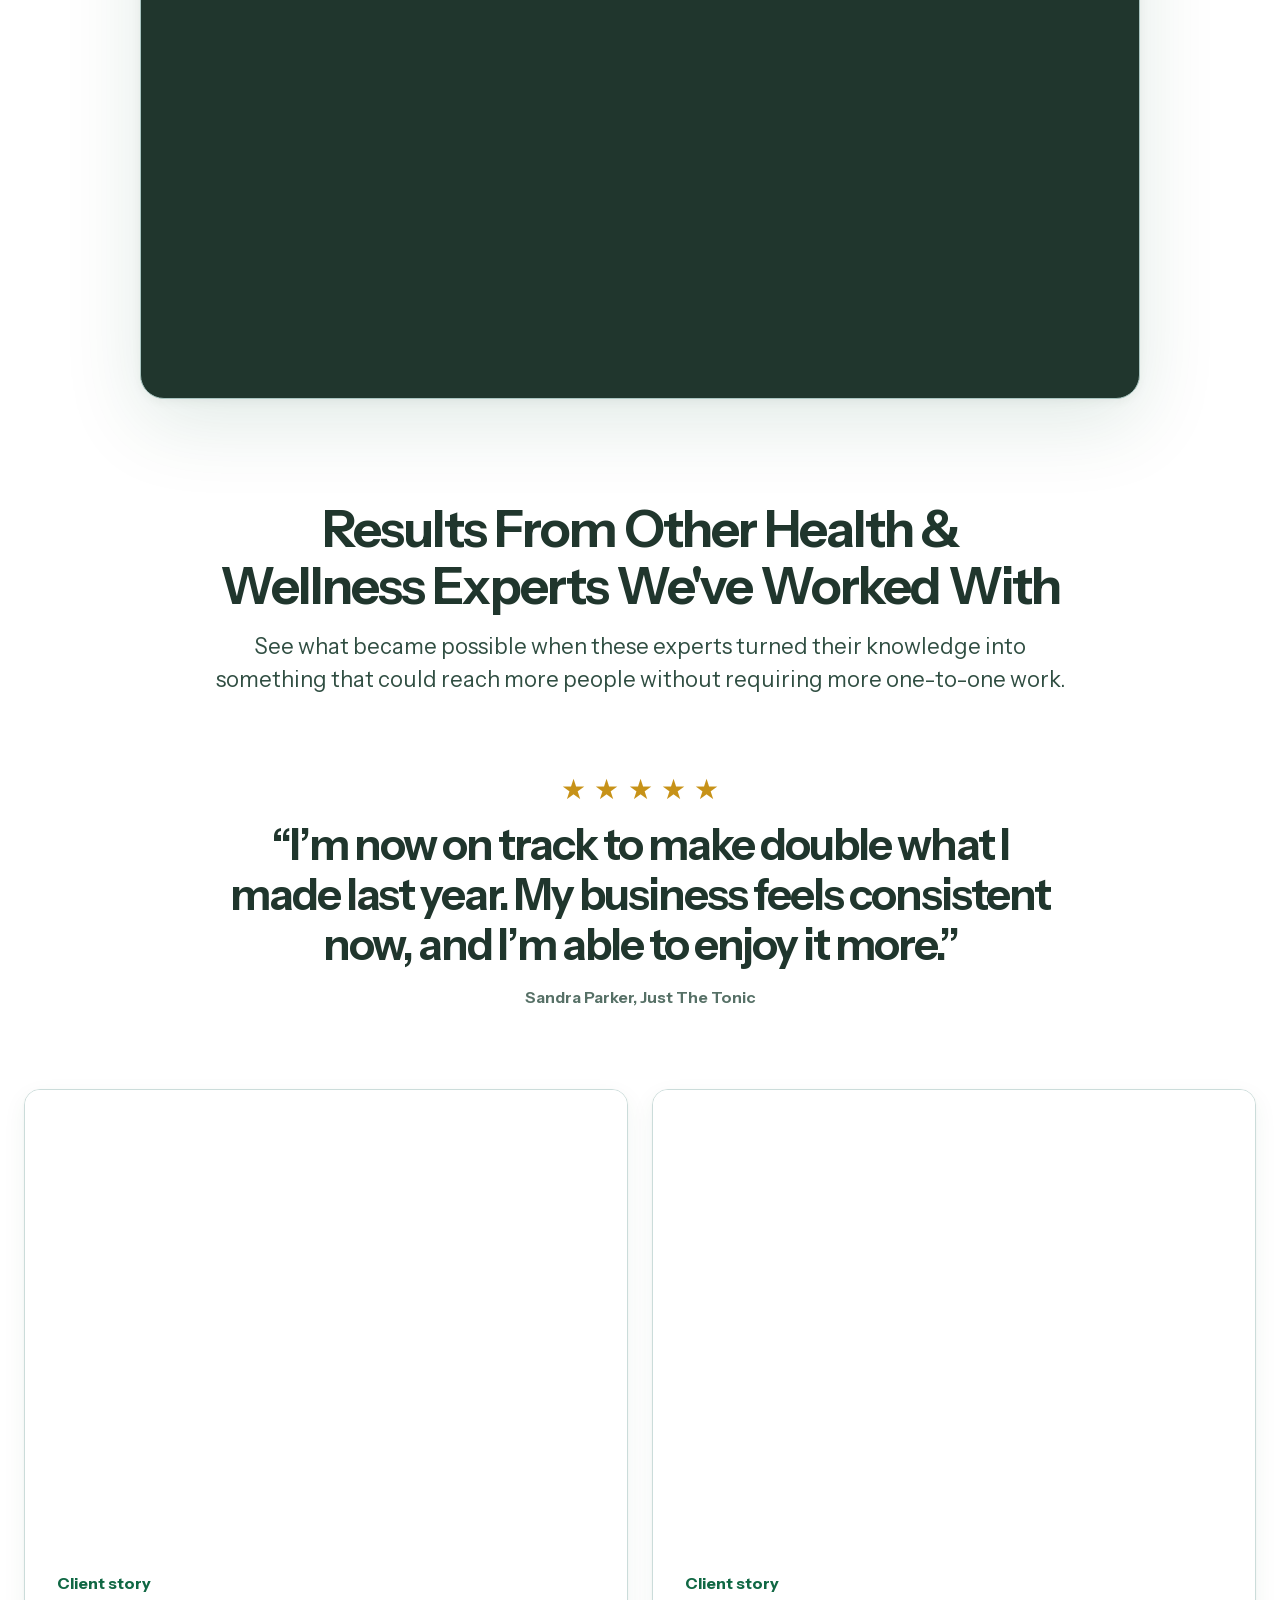
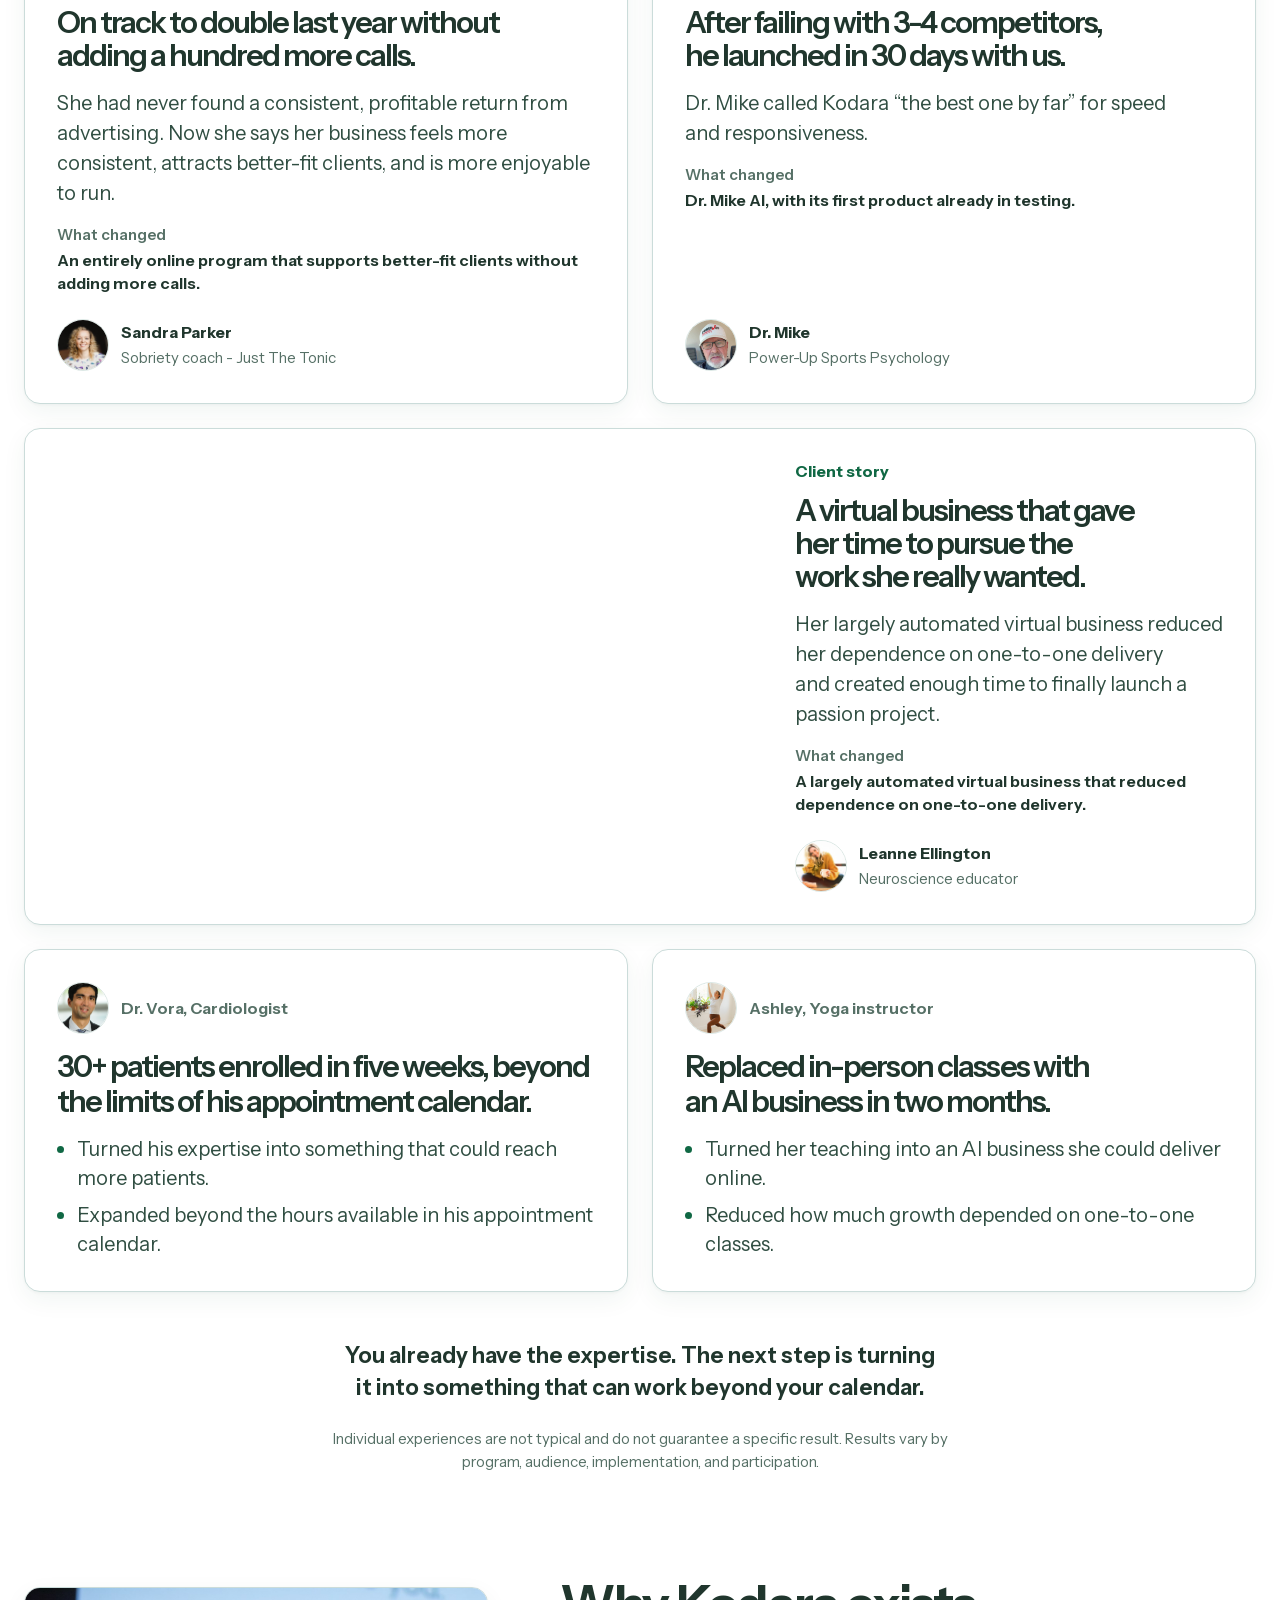
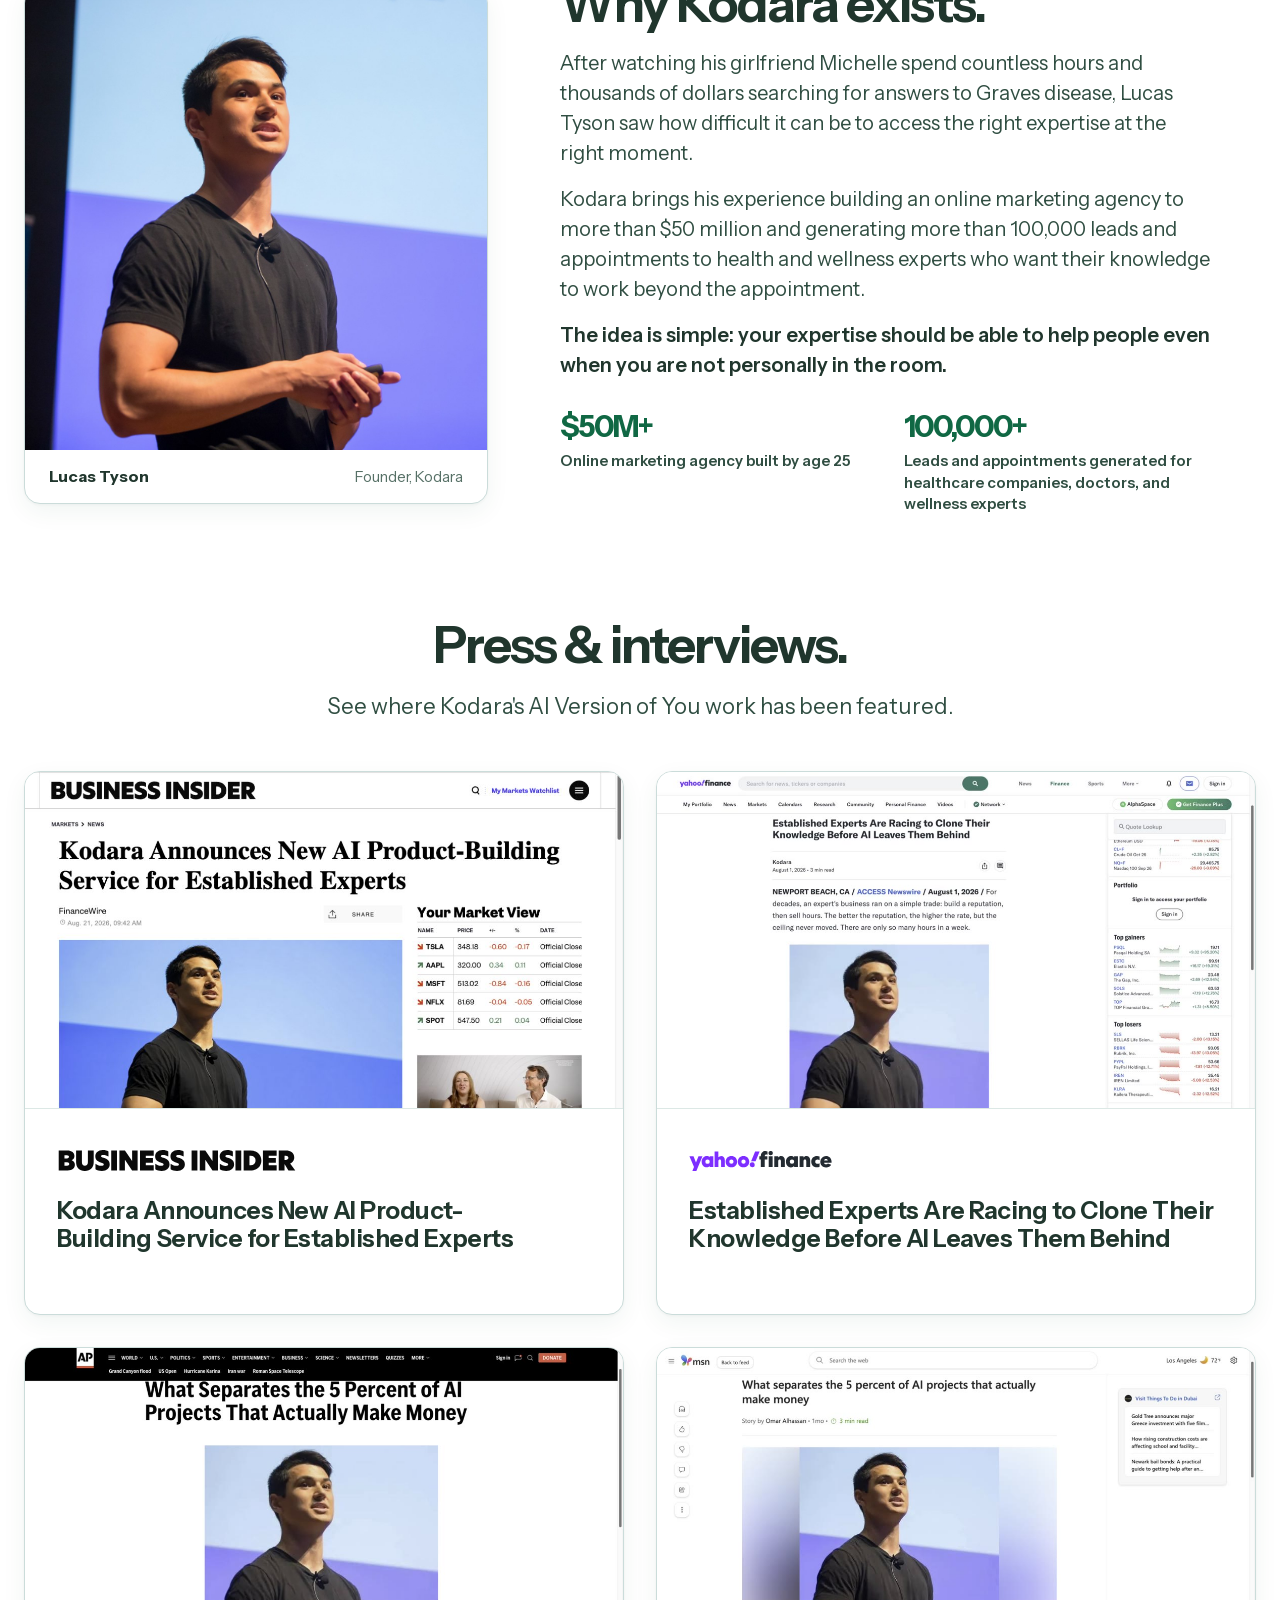
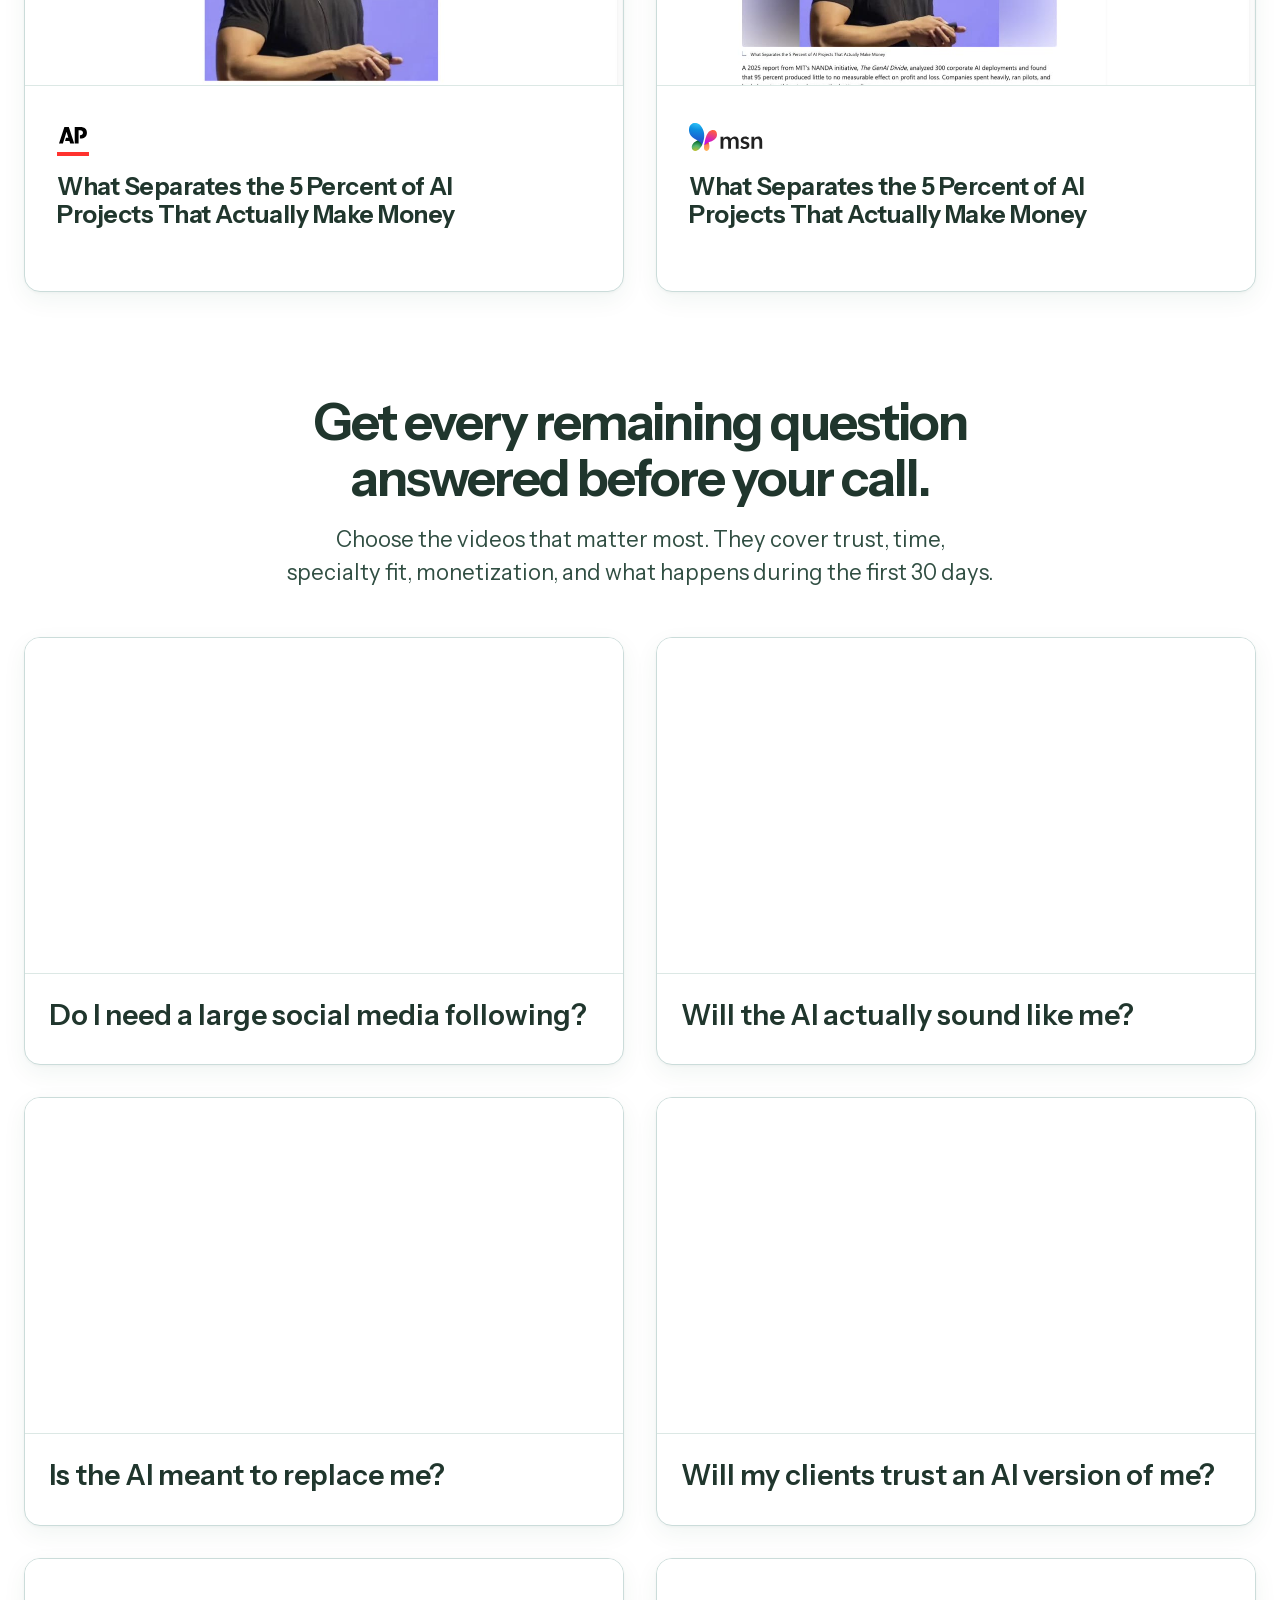
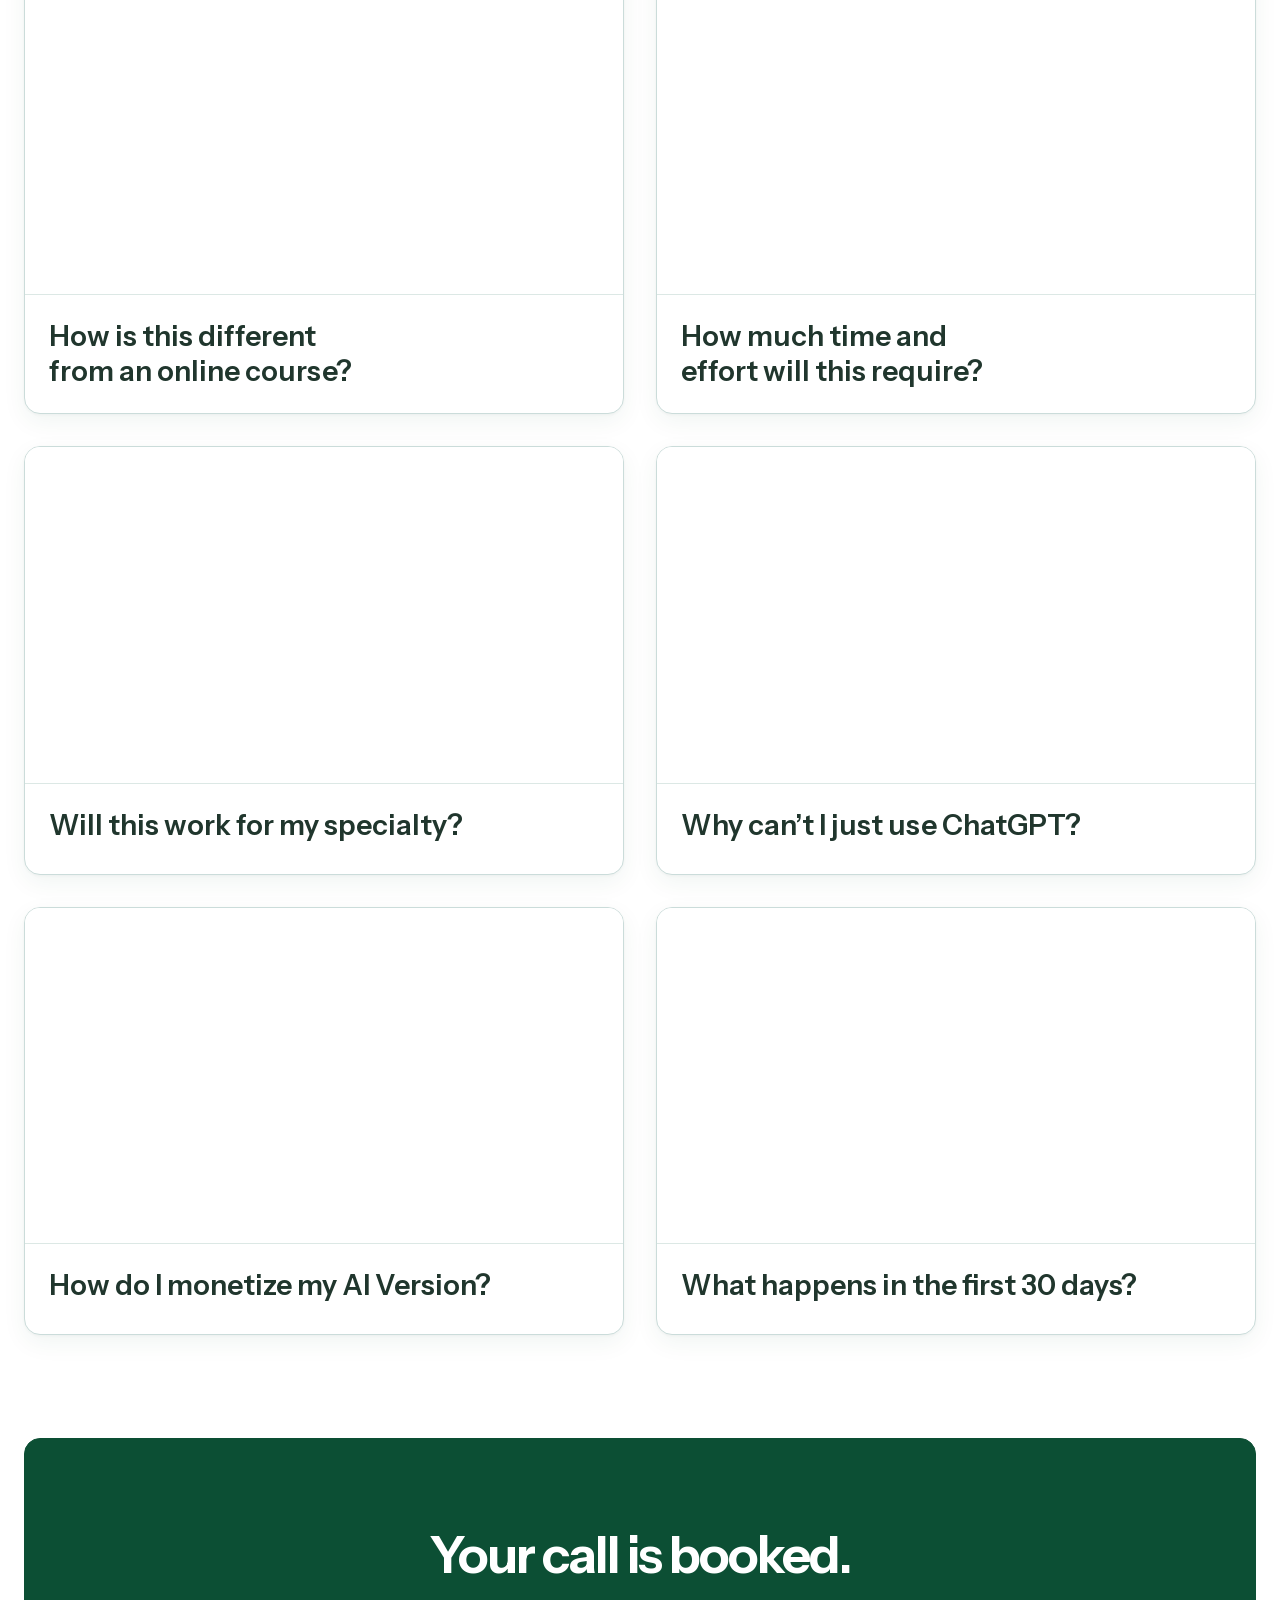
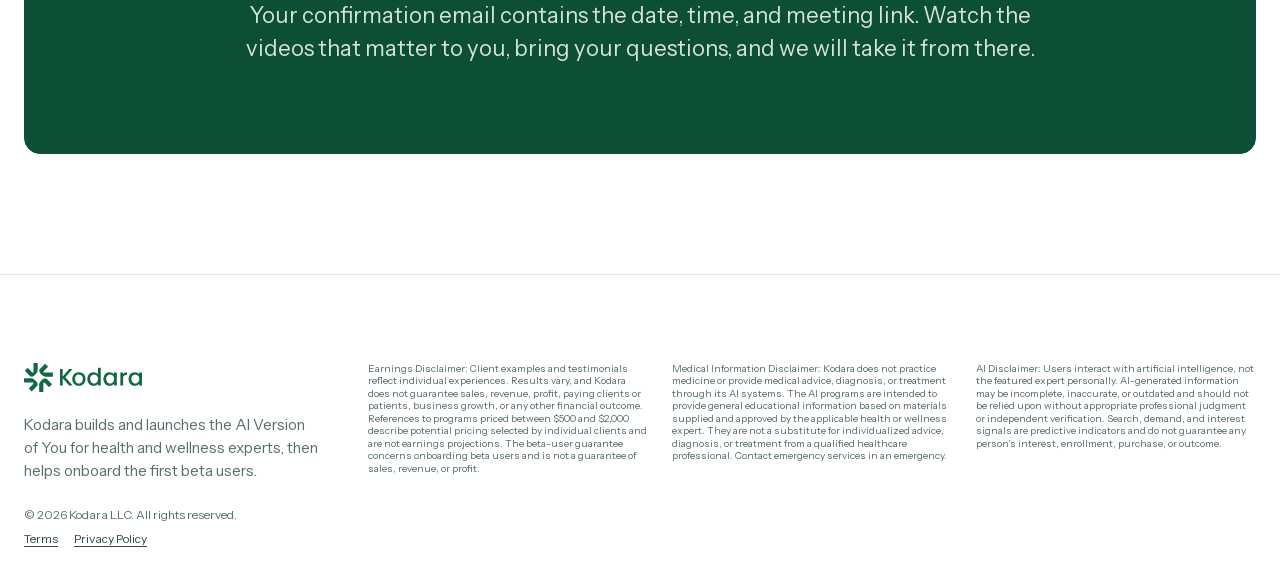
==== commit 2ede07ff: "Align confirmation page with homepage system" ====
--- a/confirmation/index.html
+++ b/confirmation/index.html
@@ -6,7 +6,10 @@
   <meta name="robots" content="noindex,nofollow">
   <meta name="description" content="Your Kodara strategy call is confirmed. Review the preparation videos, client stories, and common questions before your session.">
   <link rel="icon" href="../assets/brand/favicon-32.png" type="image/png" sizes="32x32">
+  <link rel="icon" href="../assets/brand/favicon-48.png" type="image/png" sizes="48x48">
   <link rel="apple-touch-icon" href="../assets/brand/apple-touch-icon-180.png" sizes="180x180">
+  <link rel="icon" href="../assets/brand/favicon-192.png" type="image/png" sizes="192x192">
+  <link rel="icon" href="../assets/brand/favicon-512.png" type="image/png" sizes="512x512">
   <link rel="preload" href="../assets/fonts/instrument-sans-latin.woff2" as="font" type="font/woff2" crossorigin>
   <link rel="stylesheet" href="styles.css">
   <title>Your Call Is Confirmed | Kodara</title>
@@ -48,10 +51,73 @@
       </div>
     </section>
 
+    <section class="confirmation-stats" aria-label="Kodara experience and results">
+      <article class="homepage-stat">
+        <strong>350+</strong>
+        <span>Health and wellness experts running their businesses online with Kodara</span>
+      </article>
+      <article class="homepage-stat">
+        <strong>$50M+</strong>
+        <span>Revenue generated by our team for online knowledge-based products</span>
+      </article>
+      <article class="homepage-stat homepage-stat--compact">
+        <strong>105,000+</strong>
+        <span>Leads &amp; consultations generated by our team and used to train the Kodara AI model</span>
+      </article>
+      <article class="homepage-stat">
+        <strong>30+</strong>
+        <span>Health, wellness, and medical modalities where we have helped clients create their AI</span>
+      </article>
+    </section>
+
+    <section class="search-demand-section" id="online-demand" aria-labelledby="search-demand-title">
+      <header class="section-head search-demand-intro">
+        <h2 id="search-demand-title">Health and wellness demand is exploding online.</h2>
+        <p>People are already searching online for answers, options, and experts they can trust. These nine categories show how broad that demand has become.</p>
+      </header>
+      <div class="search-demand-stage" data-search-demand-chart data-estimates-url="../assets/data/search-estimates.json" data-cues-url="../assets/data/motion-cues.json" data-chart-state="loading">
+        <div class="search-demand-heading">
+          <h3 id="search-demand-keyword" data-search-demand-keyword>Search demand is rising</h3>
+          <p class="search-demand-multiple" data-search-demand-multiple>Across every category</p>
+        </div>
+        <div class="search-demand-plot">
+          <svg data-search-demand-plot role="img" aria-labelledby="search-demand-keyword search-demand-description">
+            <desc id="search-demand-description">Illustrative indexed search growth from 2016 through 2026 for nine health and wellness search themes.</desc>
+          </svg>
+        </div>
+        <p class="search-demand-note">Illustrative estimates. Search interest indexed to 2016 = 100.</p>
+        <p class="search-demand-fallback" data-search-demand-fallback hidden>The illustrative search-demand chart is temporarily unavailable.</p>
+      </div>
+    </section>
+
+    <section class="mechanism-features" id="how-it-works" aria-labelledby="mechanism-title">
+      <header class="section-head mechanism-head">
+        <h2 id="mechanism-title">Your expertise, built and launched in three steps.</h2>
+        <p>Give us one hour a week. We handle the build, launch, and beta-user onboarding.</p>
+      </header>
+      <div class="mechanism-grid">
+        <article class="mechanism-feature">
+          <span class="mechanism-step">Step 1</span>
+          <h3>Share what you know.</h3>
+          <p>Give us about one hour per week for focused interviews, existing materials, feedback, and decisions.</p>
+        </article>
+        <article class="mechanism-feature">
+          <span class="mechanism-step">Step 2</span>
+          <h3>Review what we build.</h3>
+          <p>We create your $500-$2,000 digital programs, website, branding, and AI experience. You test and approve everything before launch.</p>
+        </article>
+        <article class="mechanism-feature">
+          <span class="mechanism-step">Step 3</span>
+          <h3>Launch and onboard users.</h3>
+          <p>Kodara helps suitable people find your expertise and onboards your first beta users. Qualifying clients are protected by the 30-day refund terms in their signed agreement.</p>
+        </article>
+      </div>
+    </section>
+
     <section id="case-study" aria-labelledby="case-study-title">
       <header class="section-head">
         <h2 id="case-study-title">See what this can look like in practice.</h2>
-        <p>This case study shows how one expert turned their knowledge into an online AI offer, how the experience was built, and what changed after launch.</p>
+        <p>See how one expert's AI Version was built and launched, then use the remaining videos to prepare for your call.</p>
       </header>
       <div class="featured-video case-study-video" data-video-slot="case-study">
         <wistia-player media-id="1mynmgx2fa" aspect="1.7777777777777777" aria-label="Kodara client case study video"></wistia-player>
@@ -61,7 +127,7 @@
     <section id="full-presentation" aria-labelledby="vsl-title">
       <header class="section-head">
         <h2 id="vsl-title">Want to review the full presentation?</h2>
-        <p>Here is the original presentation again so you can revisit the complete explanation before your call.</p>
+        <p>Revisit how we build and launch your AI Version in 30 days, create $500-$2,000 digital programs, and onboard the first beta users.</p>
       </header>
       <div class="vsl-stage" aria-label="Kodara presentation replay">
         <div id="vidalytics_embed_CA0308FsT4_Z8w5E"></div>
@@ -69,46 +135,120 @@
       <noscript><p class="proof-note">JavaScript is required to play this video.</p></noscript>
     </section>
 
-    <section id="client-stories" aria-labelledby="stories-title">
-      <header class="section-head">
-        <h2 id="stories-title">Hear from experts who built with our team.</h2>
-        <p>These are individual experiences from experts who wanted their businesses to depend less on being personally present for every client.</p>
-      </header>
-      <div class="testimonial-grid">
-        <article class="testimonial-card" aria-labelledby="sandra-title">
-          <div class="testimonial-media testimonial-media--portrait">
-            <wistia-player media-id="6oj2gj3wqt" aspect="0.75" aria-label="Sandra Parker client testimonial video"></wistia-player>
-          </div>
-          <div class="testimonial-copy">
-            <h3 id="sandra-title">Sandra is working less while helping more people.</h3>
-            <p>Her entirely online programs made the business more consistent without adding another hundred calls.</p>
-            <div class="testimonial-person">
-              <img src="../assets/testimonials/sandra.jpg" width="56" height="56" loading="lazy" decoding="async" alt="Sandra Parker">
-              <div><strong>Sandra Parker</strong><span>Sobriety coach, Just The Tonic</span></div>
+    <section class="case-studies" id="client-stories" aria-labelledby="stories-title">
+      <header class="section-head case-studies-head">
+        <h2 id="stories-title">Results From Other Health &amp; Wellness Experts We've Worked With</h2>
+        <p>See what became possible when these experts turned their knowledge into something that could reach more people without requiring more one-to-one work.</p>
+      </header>
+
+      <figure class="testimonial-spotlight">
+        <div class="testimonial-stars" aria-hidden="true"><span>★</span><span>★</span><span>★</span><span>★</span><span>★</span></div>
+        <blockquote>“I’m now on track to make double what I made last year. My business feels consistent now, and I’m able to enjoy it more.”</blockquote>
+        <figcaption><cite>Sandra Parker, Just The Tonic</cite></figcaption>
+      </figure>
+
+      <div class="case-support-grid" aria-label="Client stories and results">
+        <article class="case-support case-support--portrait" aria-labelledby="sandra-title">
+          <div class="case-media case-media--portrait-fit">
+            <div class="case-portrait-player">
+              <wistia-player media-id="6oj2gj3wqt" aspect="0.75" aria-label="Sandra Parker client testimonial video"></wistia-player>
             </div>
           </div>
-        </article>
-        <article class="testimonial-card" aria-labelledby="leanne-title">
-          <div class="testimonial-media">
+          <div class="case-support-copy">
+            <span class="case-kicker">Client story</span>
+            <h3 id="sandra-title">On track to double last year without adding a hundred more calls.</h3>
+            <p>She had never found a consistent, profitable return from advertising. Now she says her business feels more consistent, attracts better-fit clients, and is more enjoyable to run.</p>
+            <p class="case-fact"><span>What changed</span><strong>An entirely online program that supports better-fit clients without adding more calls.</strong></p>
+            <div class="case-person">
+              <img src="../assets/testimonials/sandra.jpg" width="104" height="104" loading="lazy" decoding="async" alt="Sandra Parker">
+              <div><strong>Sandra Parker</strong><span>Sobriety coach - Just The Tonic</span></div>
+            </div>
+          </div>
+        </article>
+
+        <article class="case-support case-support--portrait" aria-labelledby="dr-mike-title">
+          <div class="case-media case-media--portrait-fit">
+            <div class="case-portrait-player case-portrait-player--nine-sixteen">
+              <wistia-player media-id="b3djcgwuvz" aspect="0.5625" aria-label="Dr. Mike client testimonial video"></wistia-player>
+            </div>
+          </div>
+          <div class="case-support-copy">
+            <span class="case-kicker">Client story</span>
+            <h3 id="dr-mike-title">After failing with 3-4 competitors, he launched in 30 days with us.</h3>
+            <p>Dr. Mike called Kodara “the best one by far” for speed and responsiveness.</p>
+            <p class="case-fact"><span>What changed</span><strong>Dr. Mike AI, with its first product already in testing.</strong></p>
+            <div class="case-person">
+              <img class="case-person-image--dr-mike" src="../assets/testimonials/dr-mike-poster.jpg" width="104" height="104" loading="lazy" decoding="async" alt="Dr. Mike">
+              <div><strong>Dr. Mike</strong><span>Power-Up Sports Psychology</span></div>
+            </div>
+          </div>
+        </article>
+
+        <article class="case-support case-support--wide" aria-labelledby="leanne-title">
+          <div class="case-media">
             <wistia-player media-id="fay3lgo8op" aspect="1.791044776119403" aria-label="Leanne Ellington client testimonial video"></wistia-player>
           </div>
-          <div class="testimonial-copy">
-            <h3 id="leanne-title">Leanne’s virtual business gave her room to build something new.</h3>
-            <p>Her largely automated virtual business reduced how much delivery depended on one-to-one work.</p>
-            <div class="testimonial-person">
-              <img src="../assets/testimonials/leanne.jpg" width="56" height="56" loading="lazy" decoding="async" alt="Leanne Ellington">
-              <div><strong>Leanne Ellington</strong><span>Body image and emotional health coach</span></div>
+          <div class="case-support-copy">
+            <span class="case-kicker">Client story</span>
+            <h3 id="leanne-title">A virtual business that gave her time to pursue the work she really wanted.</h3>
+            <p>Her largely automated virtual business reduced her dependence on one-to-one delivery and created enough time to finally launch a passion project.</p>
+            <p class="case-fact"><span>What changed</span><strong>A largely automated virtual business that reduced dependence on one-to-one delivery.</strong></p>
+            <div class="case-person">
+              <img src="../assets/testimonials/leanne.jpg" width="104" height="104" loading="lazy" decoding="async" alt="Leanne Ellington">
+              <div><strong>Leanne Ellington</strong><span>Neuroscience educator</span></div>
             </div>
           </div>
         </article>
-      </div>
+
+        <article class="client-result-card client-result-card--vora">
+          <div class="client-result-person">
+            <img class="client-result-avatar client-result-avatar--mirrored" src="../assets/testimonials/amit-vora.jpg" width="52" height="52" loading="lazy" decoding="async" alt="Amit N. Vora">
+            <span class="client-result-role">Dr. Vora, Cardiologist</span>
+          </div>
+          <h3>30+ patients enrolled in five weeks, beyond the limits of his appointment calendar.</h3>
+          <ul class="client-result-points">
+            <li>Turned his expertise into something that could reach more patients.</li>
+            <li>Expanded beyond the hours available in his appointment calendar.</li>
+          </ul>
+        </article>
+
+        <article class="client-result-card client-result-card--ashley">
+          <div class="client-result-person">
+            <img class="client-result-avatar client-result-avatar--mirrored" src="../assets/testimonials/ashley-holly.jpg" width="52" height="52" loading="lazy" decoding="async" alt="Ashley">
+            <span class="client-result-role">Ashley, Yoga instructor</span>
+          </div>
+          <h3>Replaced in-person classes with an AI business in two months.</h3>
+          <ul class="client-result-points">
+            <li>Turned her teaching into an AI business she could deliver online.</li>
+            <li>Reduced how much growth depended on one-to-one classes.</li>
+          </ul>
+        </article>
+      </div>
+      <p class="case-studies-close">You already have the expertise. The next step is turning it into something that can work beyond your calendar.</p>
       <p class="proof-note">Individual experiences are not typical and do not guarantee a specific result. Results vary by program, audience, implementation, and participation.</p>
+    </section>
+
+    <section class="founder-highlight" id="about" aria-labelledby="founder-title">
+      <figure class="founder-media">
+        <img src="../assets/lucas-tyson.jpg" width="1200" height="1200" loading="lazy" decoding="async" alt="Lucas Tyson speaking at an event">
+        <figcaption><strong>Lucas Tyson</strong><span>Founder, Kodara</span></figcaption>
+      </figure>
+      <div class="founder-copy">
+        <h2 id="founder-title">Why Kodara exists.</h2>
+        <p>After watching his girlfriend Michelle spend countless hours and thousands of dollars searching for answers to Graves disease, Lucas Tyson saw how difficult it can be to access the right expertise at the right moment.</p>
+        <p>Kodara brings his experience building an online marketing agency to more than $50 million and generating more than 100,000 leads and appointments to health and wellness experts who want their knowledge to work beyond the appointment.</p>
+        <p class="founder-principle">The idea is simple: your expertise should be able to help people even when you are not personally in the room.</p>
+        <div class="founder-credentials" aria-label="Lucas Tyson's relevant experience">
+          <div class="founder-credential"><strong>$50M+</strong><span>Online marketing agency built by age 25</span></div>
+          <div class="founder-credential"><strong>100,000+</strong><span>Leads and appointments generated for healthcare companies, doctors, and wellness experts</span></div>
+        </div>
+      </div>
     </section>
 
     <section class="press-library" aria-labelledby="press-title">
       <header class="section-head">
         <h2 id="press-title">Press &amp; interviews.</h2>
-        <p>See where Kodara&rsquo;s AI product-building work has been featured.</p>
+        <p>See where Kodara's AI Version of You work has been featured.</p>
       </header>
       <div class="press-grid">
         <a class="press-card" data-press-slot="press-01" href="https://markets.businessinsider.com/news/currencies/kodara-announces-new-ai-product-building-service-for-established-experts-1036482546" target="_blank" rel="noopener noreferrer" aria-label="Read Kodara Announces New AI Product-Building Service for Established Experts on Business Insider">
@@ -152,8 +292,8 @@
 
     <section class="faq-video-library" id="questions" aria-labelledby="questions-title">
       <header class="section-head">
-        <h2 id="questions-title">Get your questions answered before the call.</h2>
-        <p>Choose the questions that matter to you. Each answer is a short video, so you can focus on the parts most relevant to your business.</p>
+        <h2 id="questions-title">Get every remaining question answered before your call.</h2>
+        <p>Choose the videos that matter most. They cover trust, time, specialty fit, monetization, and what happens during the first 30 days.</p>
       </header>
       <div class="faq-video-grid">
         <article class="faq-video-card">
@@ -292,7 +432,7 @@
 
     loadWhenNear('#client-stories',function(){
       loadScriptOnce('https://fast.wistia.com/player.js',false);
-      ['6oj2gj3wqt','fay3lgo8op'].forEach(function(mediaId){
+      ['6oj2gj3wqt','b3djcgwuvz','fay3lgo8op'].forEach(function(mediaId){
         loadScriptOnce('https://fast.wistia.com/embed/'+mediaId+'.js',true);
       });
     });
@@ -305,5 +445,6 @@
     });
   })();
   </script>
+  <script type="module" src="../assets/js/search-demand-chart.mjs"></script>
 </body>
 </html>
--- a/confirmation/styles.css
+++ b/confirmation/styles.css
@@ -8,24 +8,30 @@
 
 :root{
   --page:#fff;
+  --panel:#fff;
+  --surface:#fff;
   --ink:#20362d;
   --ink-2:#304e42;
   --ink-3:#567066;
-  --line:#d7e0dc;
-  --line-strong:#b9c9c2;
+  --border-subtle:#DCE8E5;
+  --border-default:#CBDCDA;
+  --border-strong:#A9C5C1;
+  --line:var(--border-subtle);
+  --line-2:var(--border-default);
+  --line-strong:var(--border-strong);
   --accent:#106844;
+  --accent-ink:#106844;
   --accent-hover:#0c5537;
   --accent-dark:#0c4f34;
   --rail-wide:1240px;
   --rail-media:1000px;
-  --rail-reading:760px;
-  --measure-display:22ch;
   --measure-body:62ch;
-  --measure-card-body:42ch;
   --gutter:24px;
   --radius-sm:8px;
   --radius:16px;
+  --radius-lg:16px;
   --radius-xl:24px;
+  --radius-pill:9999px;
   --shadow-sm:0 8px 24px rgba(12,79,52,.06),0 1px 3px rgba(32,54,45,.04);
   --shadow-md:0 24px 80px rgba(12,79,52,.12),0 3px 10px rgba(32,54,45,.05);
   --space-1:4px;
@@ -40,14 +46,16 @@
   --type-hero:clamp(3.5rem,6vw,4.5rem);
   --type-section:clamp(2.75rem,4vw,3.25rem);
   --type-card:clamp(1.875rem,2.5vw,2.25rem);
+  --type-card-small:clamp(1.875rem,2.2vw,2.125rem);
   --type-body:1.25rem;
   --type-body-large:1.375rem;
-  --type-question:clamp(1.375rem,1.8vw,1.625rem);
+  --type-question:clamp(1.75rem,2.2vw,2rem);
   --type-label:1rem;
   --type-meta:.9375rem;
   --type-legal:.9375rem;
   --tracking-heading:-2px;
   --tracking-display:-2px;
+  --tracking-stat:-1px;
 }
 
 *{box-sizing:border-box}
@@ -83,7 +91,7 @@
 .wrap>section+section{margin-top:clamp(var(--space-8),8vw,var(--space-9))}
 
 .confirmation-hero{display:flex;flex-direction:column;align-items:center;padding:clamp(32px,5vw,64px) 0;text-align:center}
-.confirmation-hero h1{max-width:var(--measure-display);margin:0;font-size:var(--type-hero);font-weight:650;line-height:1.06;letter-spacing:var(--tracking-display);text-wrap:balance}
+.confirmation-hero h1{width:100%;max-width:none;margin:0;font-size:var(--type-hero);font-weight:650;line-height:1.06;letter-spacing:var(--tracking-display);text-wrap:balance}
 .confirmation-hero>p{max-width:var(--measure-body);margin:var(--space-5) auto 0;color:var(--ink-2);font-size:var(--type-body-large);line-height:1.5;text-wrap:balance}
 .confirmation-hero .email-note{margin-top:var(--space-4);color:var(--ink-3);font-size:var(--type-label)}
 
@@ -92,13 +100,13 @@
 .case-study-video wistia-player{display:block;width:100%}
 .case-study-video wistia-player[media-id="1mynmgx2fa"]:not(:defined){background:center/contain no-repeat url("https://fast.wistia.com/embed/medias/1mynmgx2fa/swatch");filter:blur(5px);padding-top:56.25%}
 .video-slot{display:grid;aspect-ratio:16/9;place-items:center;padding:var(--space-6);background:#fff;color:var(--ink);text-align:center}
-.video-slot-inner{display:grid;gap:var(--space-2);max-width:var(--measure-card-body)}
+.video-slot-inner{display:grid;gap:var(--space-2);max-width:var(--measure-body)}
 .video-slot strong{font-size:var(--type-card);font-weight:600;line-height:1.1;letter-spacing:var(--tracking-heading);text-wrap:balance}
 .video-slot span{color:var(--ink-3);font-size:var(--type-label);line-height:1.4}
 
-.section-head{max-width:var(--rail-reading);margin:0 auto var(--space-7);text-align:center}
-.section-head h2{max-width:var(--measure-display);margin:0 auto;font-size:var(--type-section);font-weight:650;line-height:1.1;letter-spacing:var(--tracking-display);text-wrap:balance}
-.section-head p{max-width:var(--measure-body);margin:var(--space-4) auto 0;color:var(--ink-2);font-size:var(--type-body);line-height:1.5;text-wrap:pretty}
+.section-head{width:100%;max-width:var(--rail-wide);margin:0 auto var(--space-7);text-align:center}
+.section-head h2{width:100%;max-width:none;margin:0 auto;font-size:var(--type-section);font-weight:650;line-height:1.1;letter-spacing:var(--tracking-display);text-wrap:balance}
+.section-head p{max-width:var(--measure-body);margin:var(--space-4) auto 0;color:var(--ink-2);font-size:var(--type-body-large);line-height:1.5;text-wrap:balance}
 
 .vsl-stage{position:relative;width:100%;max-width:var(--rail-media);aspect-ratio:16/9;margin:0 auto;overflow:hidden;border:1px solid var(--line-strong);border-radius:var(--radius-xl);background:var(--ink);box-shadow:var(--shadow-md)}
 .vsl-stage>div{position:absolute!important;inset:0!important;width:100%!important;height:100%!important;padding-top:0!important}
@@ -115,30 +123,111 @@
 .proof-snapshot-logo--ellie{--logo-width:142px;--logo-height:52px}
 .proof-snapshot-logo--mayo{--logo-width:58px;--logo-height:58px}
 .proof-snapshot-logo--johns-hopkins{--logo-width:164px;--logo-height:44px}
-.testimonial-grid{display:grid;grid-template-columns:repeat(2,minmax(0,1fr));gap:var(--space-6)}
-.testimonial-card{display:flex;min-width:0;flex-direction:column;overflow:hidden;border:1px solid var(--line-strong);border-radius:var(--radius);background:#fff;box-shadow:var(--shadow-sm)}
-.testimonial-media{display:grid;min-height:360px;place-items:center;overflow:hidden;border-bottom:1px solid var(--line);background:#fff}
-.testimonial-media wistia-player{display:block;width:100%}
-.testimonial-media--portrait wistia-player{width:min(52%,330px)}
-.testimonial-media wistia-player[media-id="6oj2gj3wqt"]:not(:defined){background:center/contain no-repeat url("https://fast.wistia.com/embed/medias/6oj2gj3wqt/swatch");filter:blur(5px)}
-.testimonial-media wistia-player[media-id="fay3lgo8op"]:not(:defined){background:center/contain no-repeat url("https://fast.wistia.com/embed/medias/fay3lgo8op/swatch");filter:blur(5px)}
-.testimonial-copy{display:grid;gap:var(--space-3);padding:var(--space-6)}
-.testimonial-copy h3{max-width:var(--measure-display);margin:0;font-size:var(--type-card);font-weight:600;line-height:1.15;letter-spacing:var(--tracking-heading);text-wrap:balance}
-.testimonial-copy p{max-width:var(--measure-card-body);margin:0;color:var(--ink-2);font-size:var(--type-body);line-height:1.5}
-.testimonial-person{display:flex;align-items:center;gap:var(--space-3);margin-top:var(--space-2)}
-.testimonial-person img{width:56px;height:56px;border-radius:50%;object-fit:cover}
-.testimonial-person strong,.testimonial-person span{display:block}
-.testimonial-person strong{font-size:var(--type-label)}
-.testimonial-person span{margin-top:2px;color:var(--ink-3);font-size:var(--type-meta)}
+
+.confirmation-stats{display:grid;width:100%;grid-template-columns:repeat(4,minmax(0,1fr));gap:var(--space-5)}
+.homepage-stat{display:flex;min-width:0;min-height:270px;flex-direction:column;justify-content:flex-start;padding:var(--space-6);border:1px solid var(--line-2);border-radius:var(--radius-lg);background:var(--panel);box-shadow:var(--shadow-sm)}
+.homepage-stat strong,.homepage-stat span{display:block}
+.homepage-stat strong{color:var(--accent-ink);font-size:clamp(2.6rem,3.8vw,3.75rem);font-weight:700;line-height:.95;letter-spacing:var(--tracking-stat);white-space:nowrap}
+.homepage-stat--compact strong{font-size:clamp(2.35rem,3.1vw,3.25rem);letter-spacing:-.055em}
+.homepage-stat span{max-width:none;margin-top:var(--space-5);color:var(--ink-2);font-size:var(--type-body);font-weight:600;line-height:1.45;text-wrap:pretty}
+
+.search-demand-section{width:100%}
+.search-demand-intro{margin-bottom:var(--space-7)}
+.search-demand-stage{--chart-page:#fcfdfc;--chart-mint:#f1f6f5;--chart-ink:#20362d;--chart-muted:#567066;--chart-line:#cbdcda;--chart-accent:#106844;--chart-accent-dark:#0c4f34;--chart-ease:cubic-bezier(.16,1,.3,1);position:relative;width:100%;padding:clamp(24px,3vw,40px);overflow:hidden;border:1px solid var(--line-2);border-radius:var(--radius-lg);background:radial-gradient(circle at 18% 8%,rgba(16,104,68,.07),transparent 34%),linear-gradient(180deg,var(--chart-page),var(--chart-mint));color:var(--chart-ink);box-shadow:var(--shadow-sm)}
+.search-demand-heading{display:flex;min-height:88px;align-items:baseline;justify-content:space-between;gap:var(--space-6)}
+.search-demand-heading h3{max-width:18ch;margin:0;font-size:clamp(1.75rem,3vw,2.75rem);font-weight:580;line-height:1.14;letter-spacing:.006em;text-wrap:balance}
+.search-demand-multiple{flex:none;margin:0;color:var(--chart-accent);font-size:clamp(1.25rem,2vw,1.875rem);font-weight:580;line-height:1.28;letter-spacing:.01em;text-align:right;white-space:nowrap}
+.search-demand-heading,.search-demand-chart{transition:opacity 500ms var(--chart-ease),transform 500ms var(--chart-ease)}
+.search-demand-stage.is-resetting .search-demand-heading,.search-demand-stage.is-resetting .search-demand-chart{opacity:0;transform:translateY(4px)}
+.search-demand-stage[data-chart-state=paused] .search-demand-heading,.search-demand-stage[data-chart-state=paused] .search-demand-chart,.search-demand-stage[data-chart-state=paused] .trend-line,.search-demand-stage[data-chart-state=paused] .trend-dot{transition:none}
+.search-demand-plot{width:100%;margin-top:var(--space-4);aspect-ratio:1680/650}
+.search-demand-plot svg{display:block;width:100%;height:100%;overflow:visible}
+.search-demand-stage .chart-grid line,.search-demand-stage .chart-baseline{stroke:var(--chart-line);stroke-width:2;vector-effect:non-scaling-stroke}
+.search-demand-stage .chart-axis-label{fill:var(--chart-muted);font-family:"Instrument Sans",Arial,sans-serif;font-weight:480;letter-spacing:.01em}
+.search-demand-stage .trend-line{fill:none;stroke:var(--chart-accent);stroke-width:7;stroke-linecap:round;stroke-linejoin:round;opacity:0;transition:opacity 350ms var(--chart-ease),stroke-width 350ms var(--chart-ease),stroke-dashoffset 1100ms var(--chart-ease);vector-effect:non-scaling-stroke}
+.search-demand-stage .trend-line.is-visible{opacity:.18}
+.search-demand-stage .trend-line.is-current{opacity:1;stroke-width:12}
+.search-demand-stage .trend-dot{fill:var(--chart-accent-dark);opacity:0;transform:scale(.75);transform-box:fill-box;transform-origin:center;transition:opacity 350ms var(--chart-ease),transform 350ms var(--chart-ease)}
+.search-demand-stage .trend-dot.is-current{opacity:1;transform:scale(1)}
+.search-demand-note,.search-demand-fallback{margin:var(--space-3) 0 0;color:var(--chart-muted);font-size:var(--type-label);font-weight:480;line-height:1.4;letter-spacing:.01em}
+
+.mechanism-grid{display:grid;grid-template-columns:repeat(3,minmax(0,1fr));gap:var(--space-5)}
+.mechanism-feature{display:flex;min-width:0;min-height:290px;flex-direction:column;padding:var(--space-6);border:1px solid var(--line-2);border-radius:var(--radius-lg);background:var(--panel);box-shadow:var(--shadow-sm)}
+.mechanism-step{display:block;margin-bottom:var(--space-5);color:var(--accent-ink);font-size:var(--type-body);font-weight:700;line-height:1.3}
+.mechanism-feature h3{max-width:none;margin:0;font-size:var(--type-card);font-weight:600;line-height:1.1;letter-spacing:var(--tracking-heading);text-wrap:balance}
+.mechanism-feature p{max-width:none;margin:var(--space-4) 0 0;color:var(--ink-2);font-size:var(--type-body);line-height:1.5;text-wrap:pretty}
+
+.case-studies-head{margin-bottom:var(--space-6)}
+.testimonial-spotlight{width:100%;max-width:var(--rail-media);margin:clamp(var(--space-7),7vw,var(--space-8)) auto;padding-inline:var(--space-5);text-align:center}
+.testimonial-stars{display:flex;justify-content:center;gap:.3em;color:#c79218;font-family:Arial,sans-serif;font-size:1.75rem;line-height:1}
+.testimonial-stars span{display:block}
+.testimonial-spotlight blockquote{margin:var(--space-4) 0 0;font-size:clamp(2rem,3.4vw,2.75rem);font-weight:650;line-height:1.15;letter-spacing:var(--tracking-heading);text-wrap:balance}
+.testimonial-spotlight cite{display:block;margin-top:var(--space-4);color:var(--ink-3);font-size:var(--type-label);font-style:normal;font-weight:650;line-height:1.4}
+.case-support-grid{display:grid;grid-template-columns:repeat(2,minmax(0,1fr));gap:var(--space-5);align-items:stretch;margin-top:var(--space-5)}
+.case-support{display:flex;min-width:0;flex-direction:column;border:1px solid var(--line-2);border-radius:var(--radius-lg);background:var(--panel);box-shadow:var(--shadow-sm);overflow:hidden}
+.case-support--wide{display:grid;grid-column:1/-1;grid-template-columns:minmax(0,3fr) minmax(320px,2fr);align-items:center}
+.case-support-copy{display:flex;flex:1;flex-direction:column;padding:var(--space-6)}
+.case-media{position:relative;aspect-ratio:16/9;overflow:hidden;background:var(--surface)}
+.case-media wistia-player{display:block;width:100%;height:100%}
+.case-media--portrait-fit{display:grid;place-items:center;background:var(--panel)}
+.case-support--portrait .case-media--portrait-fit{aspect-ratio:4/3}
+.case-portrait-player{height:100%;aspect-ratio:3/4;overflow:hidden;background:var(--surface)}
+.case-portrait-player--nine-sixteen{aspect-ratio:9/16}
+.case-portrait-player wistia-player{display:block;width:100%;height:100%}
+.case-support--wide .case-media{width:100%;align-self:center;aspect-ratio:16/9}
+.case-media wistia-player:not(:defined){background-position:center;background-size:cover;background-repeat:no-repeat}
+.case-media wistia-player[media-id="6oj2gj3wqt"]:not(:defined){background-image:url("https://fast.wistia.com/embed/medias/6oj2gj3wqt/swatch")}
+.case-media wistia-player[media-id="b3djcgwuvz"]:not(:defined){background-image:url("https://fast.wistia.com/embed/medias/b3djcgwuvz/swatch")}
+.case-media wistia-player[media-id="fay3lgo8op"]:not(:defined){background-image:url("https://fast.wistia.com/embed/medias/fay3lgo8op/swatch")}
+.case-kicker{display:block;margin-bottom:var(--space-3);color:var(--accent-ink);font-size:var(--type-label);font-weight:700;line-height:1.3}
+.case-support-copy h3{max-width:none;margin:0;font-size:var(--type-card-small);font-weight:600;line-height:1.1;letter-spacing:var(--tracking-heading);text-wrap:balance}
+.case-support-copy>p:not(.case-fact){max-width:none;margin:var(--space-4) 0 0;color:var(--ink-2);font-size:var(--type-body);line-height:1.5;text-wrap:pretty}
+.case-fact{max-width:none;margin:var(--space-4) 0 0}
+.case-fact span,.case-fact strong{display:block}
+.case-fact span{color:var(--ink-3);font-size:var(--type-meta);font-weight:600;line-height:1.4}
+.case-fact strong{margin-top:var(--space-1);color:var(--ink);font-size:var(--type-label);font-weight:650;line-height:1.45}
+.case-person{display:grid;grid-template-columns:52px minmax(0,1fr);gap:var(--space-3);align-items:center;margin-top:auto;padding-top:var(--space-5)}
+.case-person img{display:block;width:52px;height:52px;border:1px solid var(--line);border-radius:var(--radius-pill);object-fit:cover;background:var(--surface)}
+.case-person strong,.case-person span{display:block}
+.case-person strong{font-size:var(--type-label);line-height:1.3}
+.case-person span{margin-top:var(--space-1);color:var(--ink-3);font-size:var(--type-meta);line-height:1.45}
+.case-person-image--dr-mike{object-position:center 30%}
+.client-result-card{display:flex;min-width:0;flex-direction:column;padding:var(--space-6);border:1px solid var(--line-2);border-radius:var(--radius-lg);background:var(--panel);box-shadow:var(--shadow-sm)}
+.client-result-person{display:grid;grid-template-columns:52px minmax(0,1fr);gap:var(--space-3);align-items:center}
+.client-result-avatar{display:block;width:52px;height:52px;border:1px solid var(--line);border-radius:var(--radius-pill);object-fit:cover;background:var(--surface)}
+.client-result-avatar--mirrored{transform:scaleX(-1)}
+.client-result-role{display:block;color:var(--ink-3);font-size:var(--type-label);font-weight:650;line-height:1.4}
+.client-result-card h3{max-width:none;margin:var(--space-4) 0 0;font-size:var(--type-card-small);font-weight:600;line-height:1.15;letter-spacing:var(--tracking-heading);text-wrap:balance}
+.client-result-points{display:grid;gap:var(--space-2);margin:var(--space-4) 0 0;padding:0;list-style:none}
+.client-result-points li{display:grid;grid-template-columns:8px minmax(0,1fr);gap:var(--space-3);align-items:start;color:var(--ink-2);font-size:var(--type-body);line-height:1.45}
+.client-result-points li::before{width:7px;height:7px;margin-top:.55em;border-radius:50%;background:var(--accent);content:""}
+.case-studies-close{max-width:var(--measure-body);margin:var(--space-7) auto 0;color:var(--ink);font-size:var(--type-body-large);font-weight:650;line-height:1.45;text-align:center;text-wrap:balance}
 .proof-note{max-width:var(--measure-body);margin:var(--space-5) auto 0;color:var(--ink-3);font-size:var(--type-legal);line-height:1.5;text-align:center}
+
+.founder-highlight{display:grid;width:100%;gap:clamp(40px,6vw,72px);align-items:center}
+.founder-media{margin:0;border:1px solid var(--line-2);border-radius:var(--radius-lg);background:var(--panel);box-shadow:var(--shadow-sm);overflow:hidden}
+.founder-media img{display:block;width:100%;height:auto;aspect-ratio:1/1;object-fit:cover;object-position:center 34%}
+.founder-media figcaption{display:flex;align-items:baseline;justify-content:space-between;gap:var(--space-3);padding:var(--space-4) var(--space-5)}
+.founder-media figcaption strong,.founder-media figcaption span{display:block}
+.founder-media figcaption strong{color:var(--ink);font-size:var(--type-label);line-height:1.3}
+.founder-media figcaption span{color:var(--ink-3);font-size:var(--type-meta);line-height:1.4}
+.founder-copy{padding-right:clamp(0px,3.5vw,32px)}
+.founder-highlight h2{max-width:none;margin:0;font-size:var(--type-section);font-weight:650;line-height:1.1;letter-spacing:var(--tracking-display);text-wrap:balance}
+.founder-highlight p{max-width:var(--measure-body);margin:var(--space-4) 0 0;color:var(--ink-2);font-size:var(--type-body);line-height:1.5;text-wrap:pretty}
+.founder-highlight .founder-principle{color:var(--ink);font-weight:600}
+.founder-credentials{display:grid;grid-template-columns:repeat(2,minmax(0,1fr));gap:var(--space-5);margin-top:var(--space-6)}
+.founder-credential strong,.founder-credential span{display:block}
+.founder-credential strong{color:var(--accent-ink);font-size:var(--type-card-small);font-weight:700;line-height:1;letter-spacing:var(--tracking-heading)}
+.founder-credential span{max-width:none;margin-top:var(--space-2);color:var(--ink-2);font-size:var(--type-meta);font-weight:600;line-height:1.45}
+@media(min-width:900px){.founder-highlight{grid-template-columns:minmax(320px,2fr) minmax(0,3fr)}}
 
 .press-library{max-width:var(--rail-wide);margin-inline:auto}
 .press-grid{display:grid;grid-template-columns:repeat(2,minmax(0,1fr));gap:var(--space-6)}
-.press-card{display:block;height:100%;min-width:0;overflow:hidden;border:1px solid var(--line-strong);border-radius:var(--radius);background:#fff;box-shadow:var(--shadow-sm);color:var(--ink);text-decoration:none;transition:border-color .2s ease,box-shadow .2s ease,transform .2s ease}
+.press-card{display:block;height:100%;min-width:0;overflow:hidden;border:1px solid var(--line-2);border-radius:var(--radius);background:#fff;box-shadow:var(--shadow-sm);color:var(--ink);text-decoration:none;transition:border-color .2s ease,box-shadow .2s ease,transform .2s ease}
 .press-card:hover{border-color:var(--accent);box-shadow:var(--shadow-md);transform:translateY(-2px)}
 .press-card:active{transform:translateY(0) scale(.995)}
 .press-card:focus-visible{outline:3px solid var(--accent-dark);outline-offset:4px}
-.press-card-media{overflow:hidden;border-bottom:1px solid var(--line);background:var(--surface-soft)}
+.press-card-media{overflow:hidden;border-bottom:1px solid var(--line);background:#fff}
 .press-card-media>img{display:block;width:100%;height:auto}
 .press-card-copy{display:grid;min-height:clamp(174px,16vw,210px);align-content:start;gap:var(--space-4);padding:clamp(22px,3vw,32px)}
 .press-logo{display:flex;width:100%;height:clamp(28px,3vw,40px);align-items:center;justify-content:flex-start}
@@ -147,25 +236,25 @@
 .press-wordmark--yahoo{width:min(48%,210px)}
 .press-wordmark--ap{height:100%;width:auto}
 .press-wordmark--msn{width:min(34%,150px)}
-.press-card h3{max-width:var(--measure-display);margin:0;font-size:clamp(1.35rem,1.9vw,1.75rem);font-weight:650;line-height:1.16;letter-spacing:-.5px;text-wrap:balance}
+.press-card h3{max-width:none;margin:0;font-size:clamp(1.35rem,1.9vw,1.75rem);font-weight:650;line-height:1.16;letter-spacing:-.5px;text-wrap:balance}
 
 .faq-video-library{max-width:var(--rail-wide);margin-inline:auto}
 .faq-video-grid{display:grid;grid-template-columns:repeat(2,minmax(0,1fr));gap:var(--space-6)}
-.faq-video-card{min-width:0;overflow:hidden;border:1px solid var(--line-strong);border-radius:var(--radius);background:#fff;box-shadow:var(--shadow-sm)}
+.faq-video-card{min-width:0;overflow:hidden;border:1px solid var(--line-2);border-radius:var(--radius);background:#fff;box-shadow:var(--shadow-sm)}
 .faq-video-media{aspect-ratio:16/9;overflow:hidden;border-bottom:1px solid var(--line);background:#fff}
 .faq-video-media wistia-player{display:block;width:100%;aspect-ratio:16/9}
 .faq-video-media wistia-player:not(:defined){background:#fff}
-.faq-video-card h3{max-width:var(--measure-display);min-block-size:3.2em;margin:0;padding:var(--space-5);font-size:var(--type-question);font-weight:600;line-height:1.3;text-wrap:pretty}
+.faq-video-card h3{max-width:none;min-block-size:3.2em;margin:0;padding:var(--space-5);font-size:var(--type-question);font-weight:600;line-height:1.25;text-wrap:balance}
 
 .final-reminder{width:100%;margin-inline:auto;padding:clamp(var(--space-7),7vw,88px);border:1px solid var(--accent-dark);border-radius:var(--radius);background:var(--accent-dark);color:#fff;text-align:center;box-shadow:none}
-.final-reminder h2{max-width:var(--measure-display);margin:0 auto;font-size:var(--type-section);font-weight:650;line-height:1.1;letter-spacing:var(--tracking-display);text-wrap:balance}
-.final-reminder p{max-width:var(--measure-body);margin:var(--space-4) auto 0;color:rgba(255,255,255,.84);font-size:var(--type-body);line-height:1.5;text-wrap:balance}
+.final-reminder h2{width:100%;max-width:none;margin:0 auto;font-size:var(--type-section);font-weight:650;line-height:1.1;letter-spacing:var(--tracking-display);text-wrap:balance}
+.final-reminder p{max-width:var(--measure-body);margin:var(--space-4) auto 0;color:rgba(255,255,255,.84);font-size:var(--type-body-large);line-height:1.5;text-wrap:balance}
 
 .site-footer{width:100%;border-top:1px solid var(--line);padding:clamp(56px,7vw,88px) var(--gutter) var(--space-5)}
 .site-footer-inner{display:grid;width:100%;max-width:var(--rail-wide);grid-template-columns:minmax(240px,.75fr) minmax(0,2.25fr);gap:var(--space-7);align-items:start;margin:0 auto}
 .site-footer-brand{display:inline-block;color:var(--ink);line-height:0;text-decoration:none}
 .site-footer-brand img{width:118px;height:auto}
-.site-footer-brand-block>p{max-width:var(--measure-card-body);margin:var(--space-3) 0 0;color:var(--ink-3);font-size:var(--type-legal);line-height:1.55}
+.site-footer-brand-block>p{max-width:none;margin:var(--space-3) 0 0;color:var(--ink-3);font-size:var(--type-legal);line-height:1.55}
 .site-footer-brand-block .footer-copyright{margin-top:var(--space-5);font-size:.75rem;line-height:1.4;white-space:nowrap}
 .footer-policy-links{display:flex;flex-wrap:wrap;gap:var(--space-2) var(--space-4);margin-top:var(--space-2)!important;font-size:.75rem!important;line-height:1.4!important}
 .footer-policy-links a{color:var(--ink-2);text-underline-offset:3px}
@@ -179,8 +268,11 @@
 
 @media(max-width:899px){
   .proof-snapshot-logo-row{grid-template-columns:repeat(3,minmax(0,1fr))}
-  .testimonial-grid{grid-template-columns:1fr}
-  .testimonial-media{min-height:320px}
+  .confirmation-stats{grid-template-columns:repeat(2,minmax(0,1fr))}
+  .mechanism-grid{grid-template-columns:1fr}
+  .founder-highlight{grid-template-columns:1fr;gap:var(--space-6)}
+  .founder-media{width:100%;max-width:520px;margin-inline:auto}
+  .founder-copy{padding:0}
   .press-grid{grid-template-columns:1fr}
   .faq-video-grid{grid-template-columns:1fr}
 }
@@ -193,10 +285,8 @@
     --type-card:1.75rem;
     --type-body:1.125rem;
     --type-body-large:1.25rem;
-    --type-question:1.375rem;
-    --measure-display:18ch;
+    --type-question:1.5rem;
     --measure-body:34ch;
-    --measure-card-body:32ch;
   }
   .site-header{min-height:56px}
   .brand img{width:108px}
@@ -206,6 +296,7 @@
   .confirmation-hero>p{margin-top:var(--space-4)}
   .featured-video{margin-top:var(--space-6);border-radius:var(--radius)}
   .section-head{margin-bottom:var(--space-6)}
+  .section-head p,.final-reminder p{font-size:var(--type-body)}
   .vsl-stage{border-radius:var(--radius)}
   .confirmation-proof-logos{margin-top:var(--space-6)}
   .proof-snapshot-logo-row{grid-template-columns:repeat(2,minmax(0,1fr));gap:var(--space-3) var(--space-4);margin-top:var(--space-3)}
@@ -216,9 +307,34 @@
   .proof-snapshot-logo--ellie{--logo-width:120px;--logo-height:45px}
   .proof-snapshot-logo--mayo{--logo-width:48px;--logo-height:48px}
   .proof-snapshot-logo--johns-hopkins{--logo-width:142px;--logo-height:40px}
-  .testimonial-media{min-height:280px}
-  .testimonial-media--portrait wistia-player{width:min(58%,280px)}
-  .testimonial-copy{padding:var(--space-5)}
+  .confirmation-stats,.mechanism-grid{grid-template-columns:1fr;gap:var(--space-4)}
+  .homepage-stat{min-height:190px;padding:var(--space-5)}
+  .homepage-stat strong{font-size:clamp(2.8rem,14vw,4rem)}
+  .homepage-stat--compact strong{font-size:clamp(2.6rem,12vw,3.25rem)}
+  .search-demand-intro{margin-bottom:var(--space-6)}
+  .search-demand-stage{padding:var(--space-5) var(--space-4)}
+  .search-demand-heading{display:grid;min-height:112px;align-content:start;gap:var(--space-2)}
+  .search-demand-heading h3{max-width:100%;font-size:1.625rem}
+  .search-demand-multiple{font-size:1.125rem;text-align:left;white-space:normal}
+  .search-demand-plot{margin-top:var(--space-2);aspect-ratio:680/560}
+  .search-demand-note,.search-demand-fallback{font-size:.875rem}
+  .mechanism-feature{min-height:0;padding:var(--space-5)}
+  .case-studies-head{margin-bottom:var(--space-5)}
+  .testimonial-spotlight{margin:var(--space-7) auto;padding-inline:var(--space-2)}
+  .testimonial-stars{font-size:1.5rem}
+  .testimonial-spotlight blockquote{font-size:var(--type-card-small)}
+  .case-support-grid{grid-template-columns:1fr;gap:var(--space-4);margin-top:var(--space-4)}
+  .case-support--wide{display:flex;grid-column:auto}
+  .case-support-copy,.client-result-card{padding:var(--space-5)}
+  .case-support--portrait .case-media--portrait-fit{aspect-ratio:3/4}
+  .case-portrait-player{width:100%;height:100%}
+  .case-support--wide .case-media{aspect-ratio:16/9}
+  .client-result-card--ashley{order:1}
+  .client-result-card--vora{order:2}
+  .case-studies-close{margin-top:var(--space-6);font-size:var(--type-body)}
+  .founder-highlight{gap:var(--space-5)}
+  .founder-media{max-width:440px}
+  .founder-credentials{grid-template-columns:1fr;gap:var(--space-4)}
   .press-grid{gap:var(--space-5)}
   .faq-video-grid{gap:var(--space-5)}
   .faq-video-card h3{min-block-size:0;padding:var(--space-4)}
@@ -229,14 +345,15 @@
 }
 
 @media(max-width:390px){
+  .brand img{width:104px}
   .video-slot{padding:var(--space-4)}
   .video-slot span{font-size:.9rem}
-  .testimonial-media{min-height:250px}
   .proof-snapshot-logo-row{gap:var(--space-2) var(--space-3)}
   .proof-snapshot-logo{height:48px}
 }
 
 @media(prefers-reduced-motion:reduce){
   html{scroll-behavior:auto}
-  .press-card{transition:none}
-}
+  .press-card,.search-demand-heading,.search-demand-chart,.search-demand-stage .trend-line,.search-demand-stage .trend-dot{transition:none}
+  .press-card:hover{transform:none}
+}
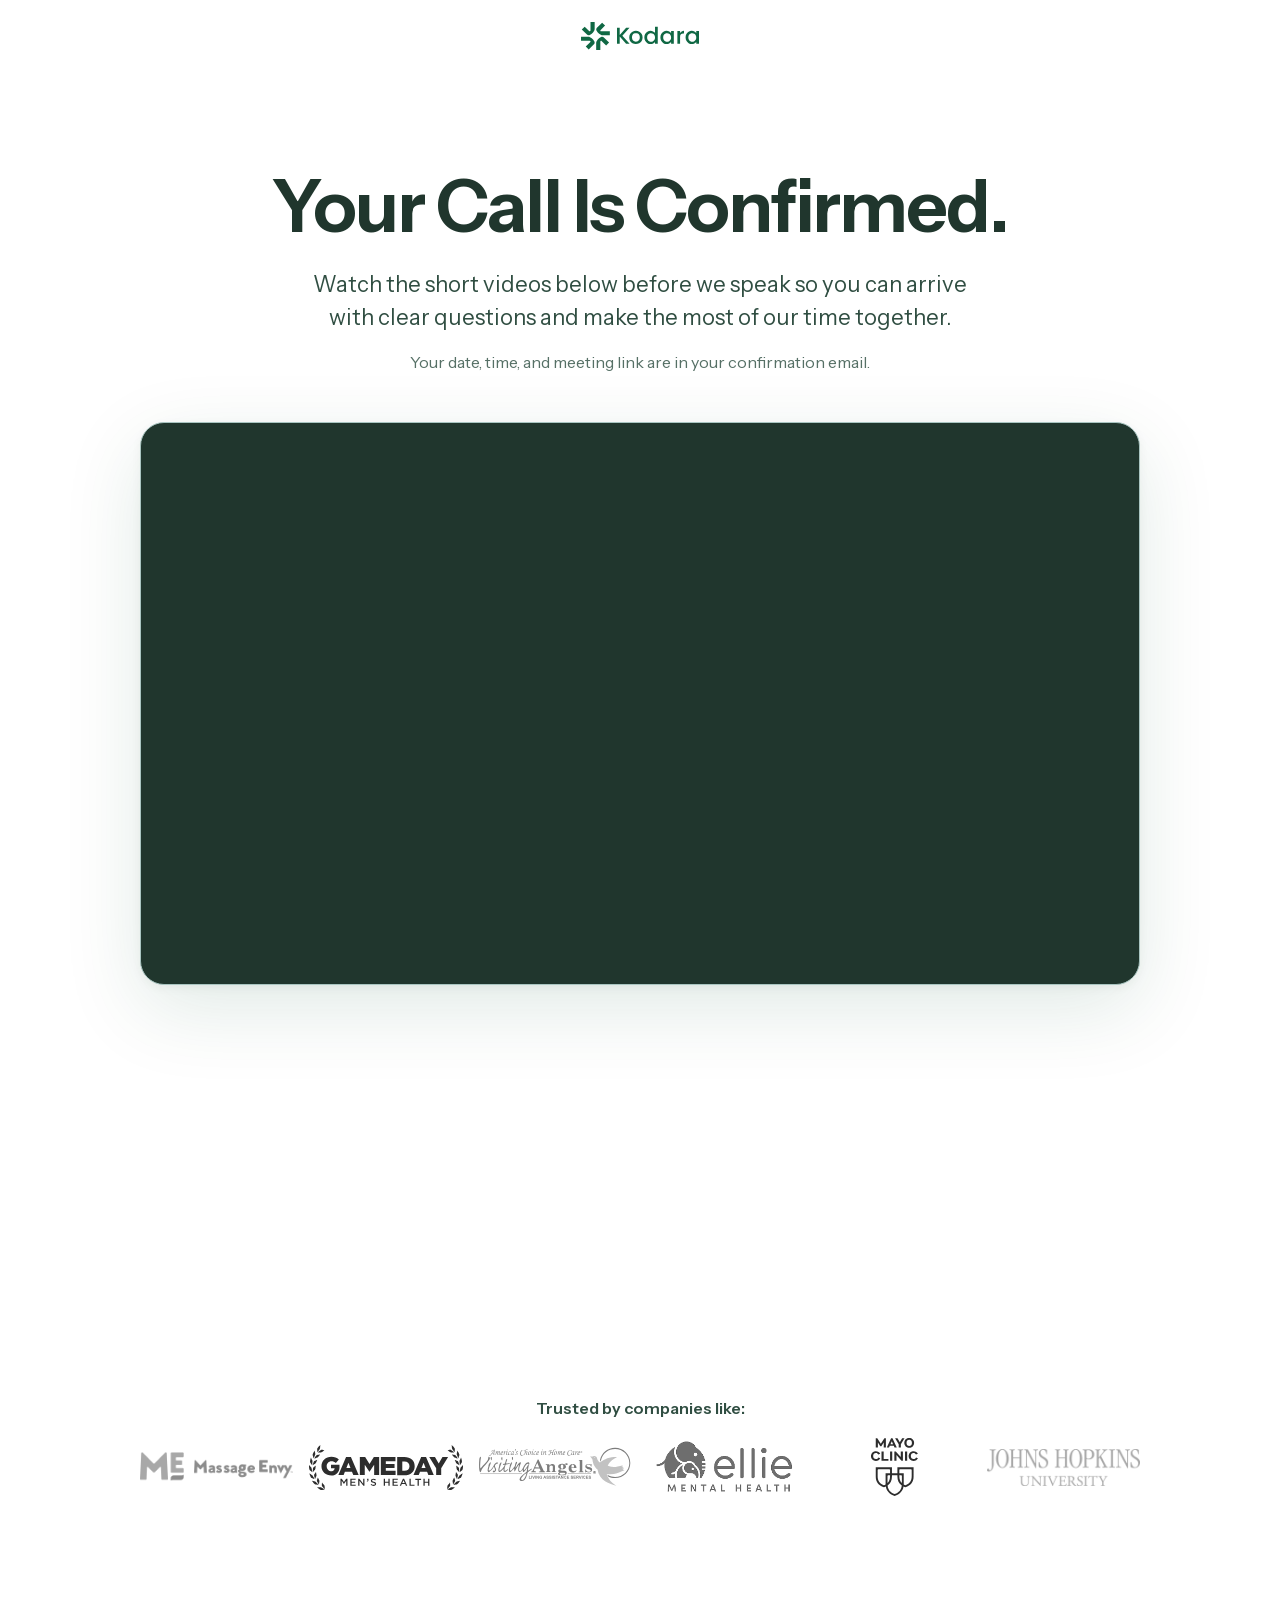
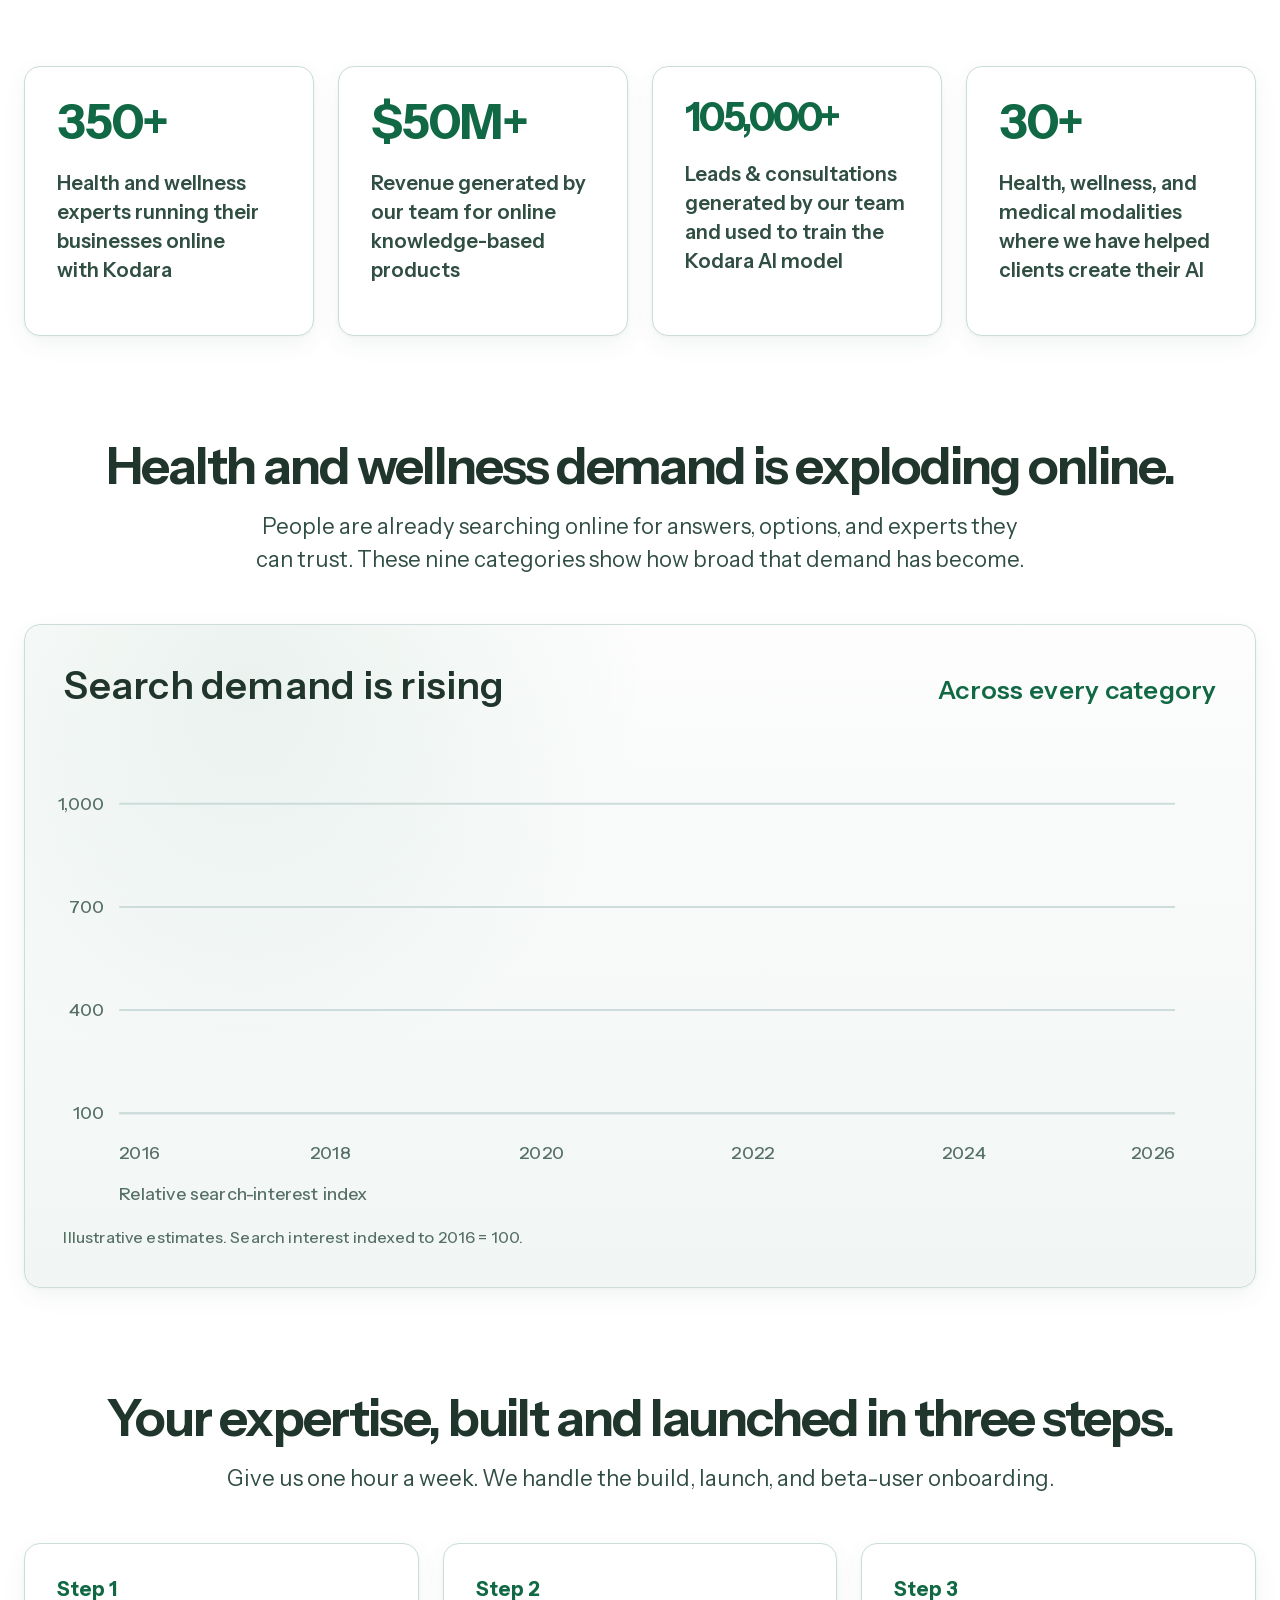
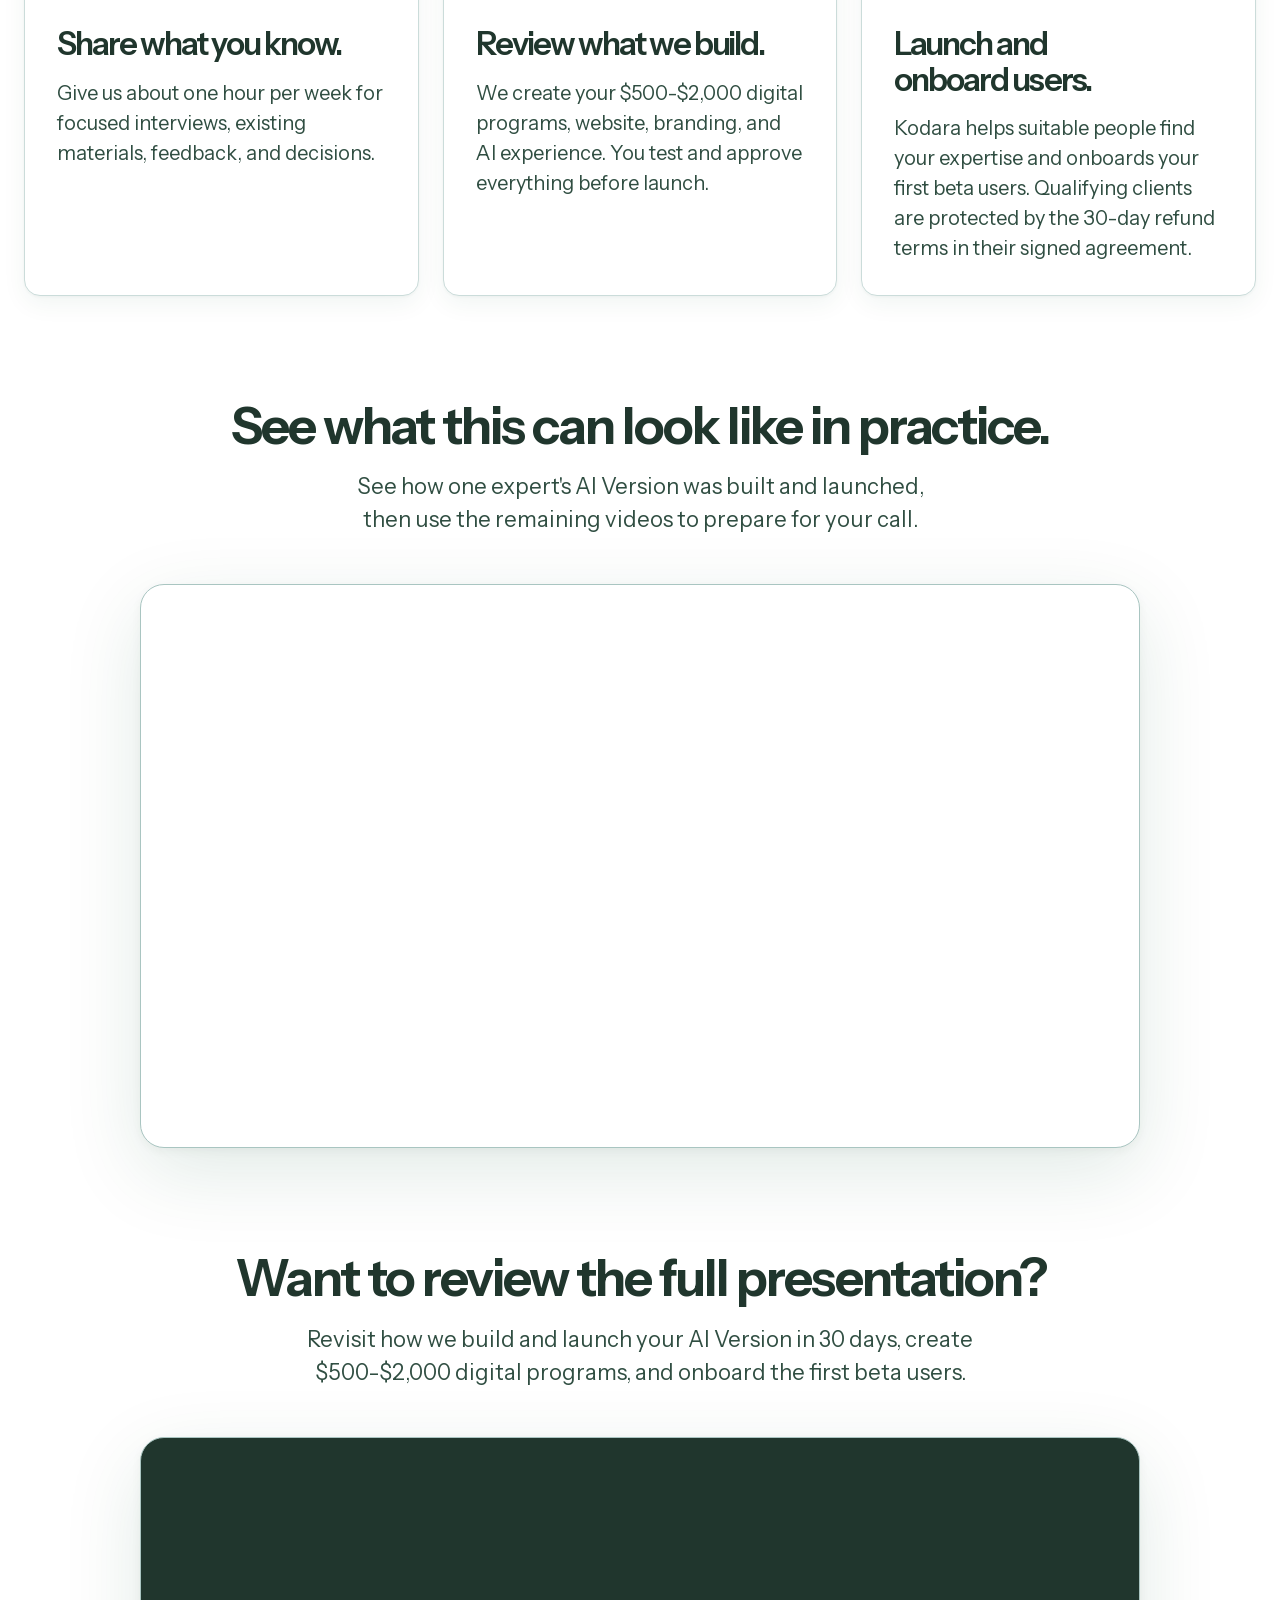
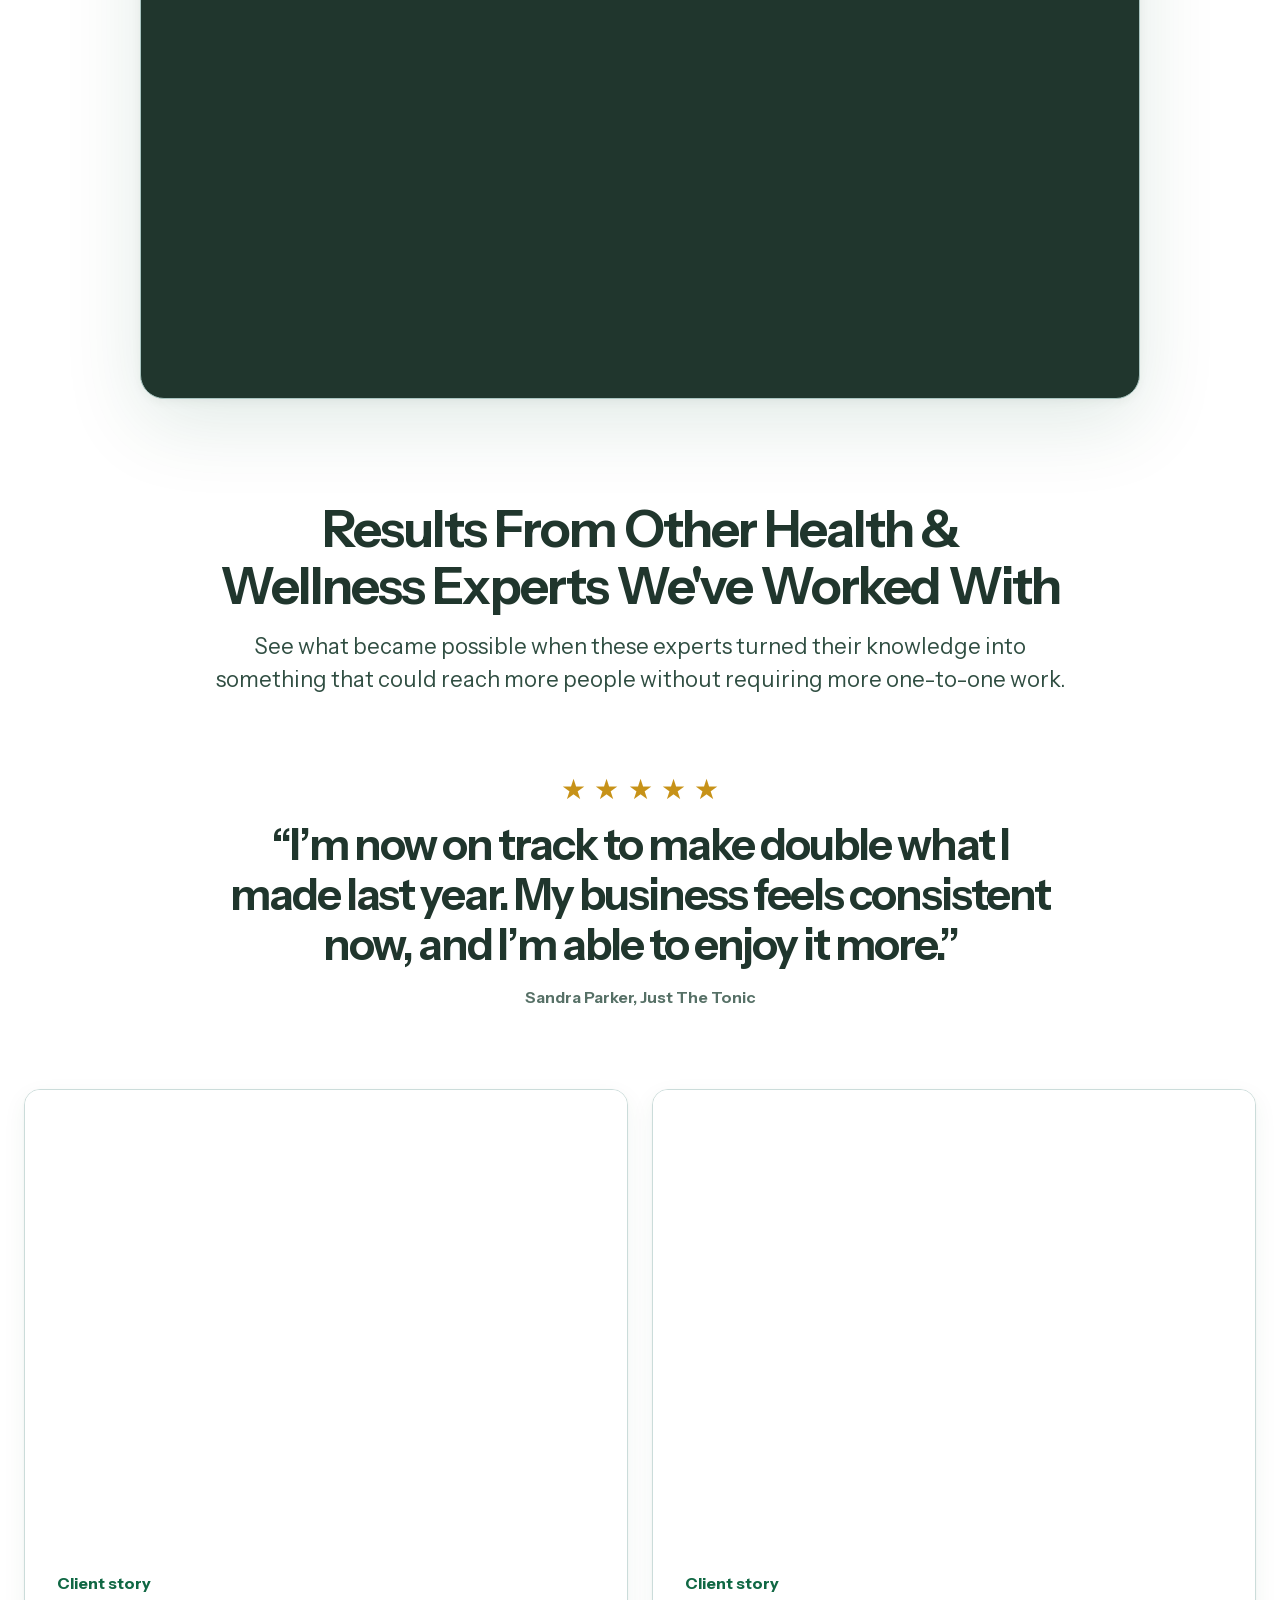
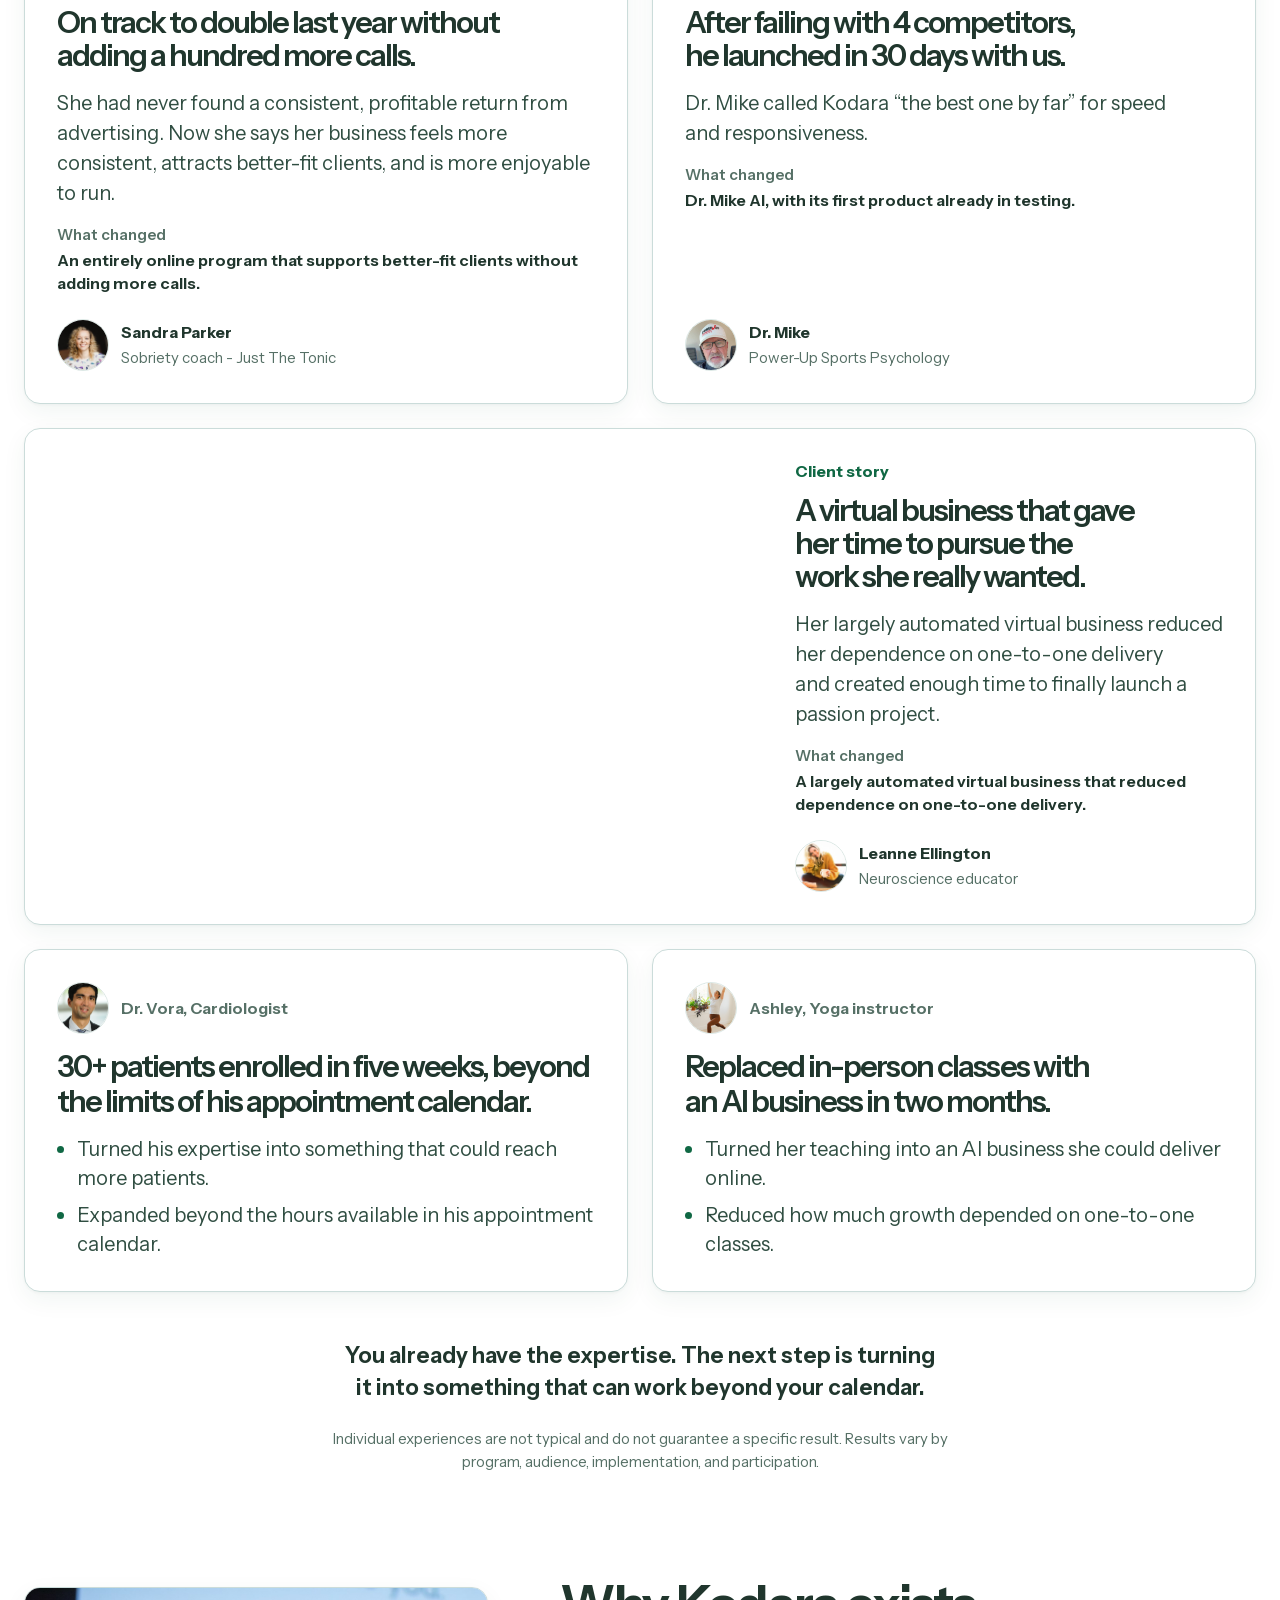
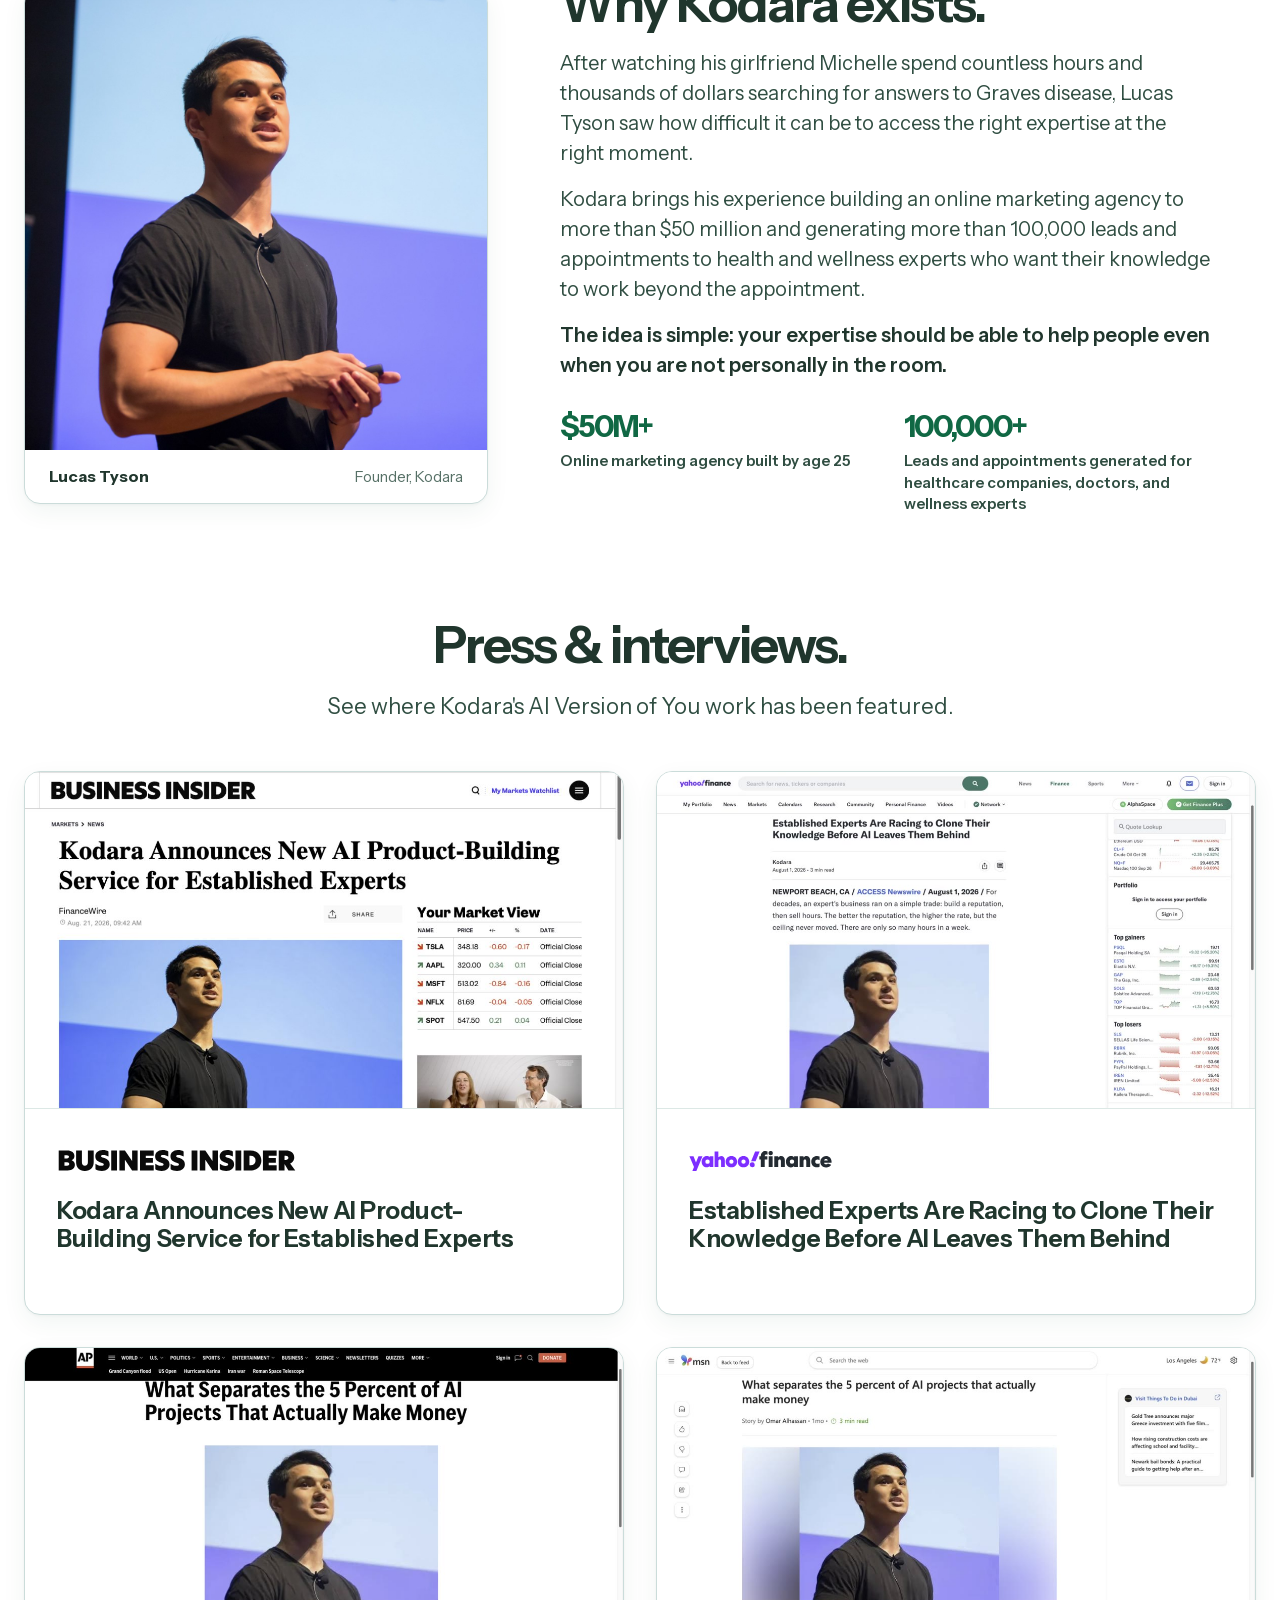
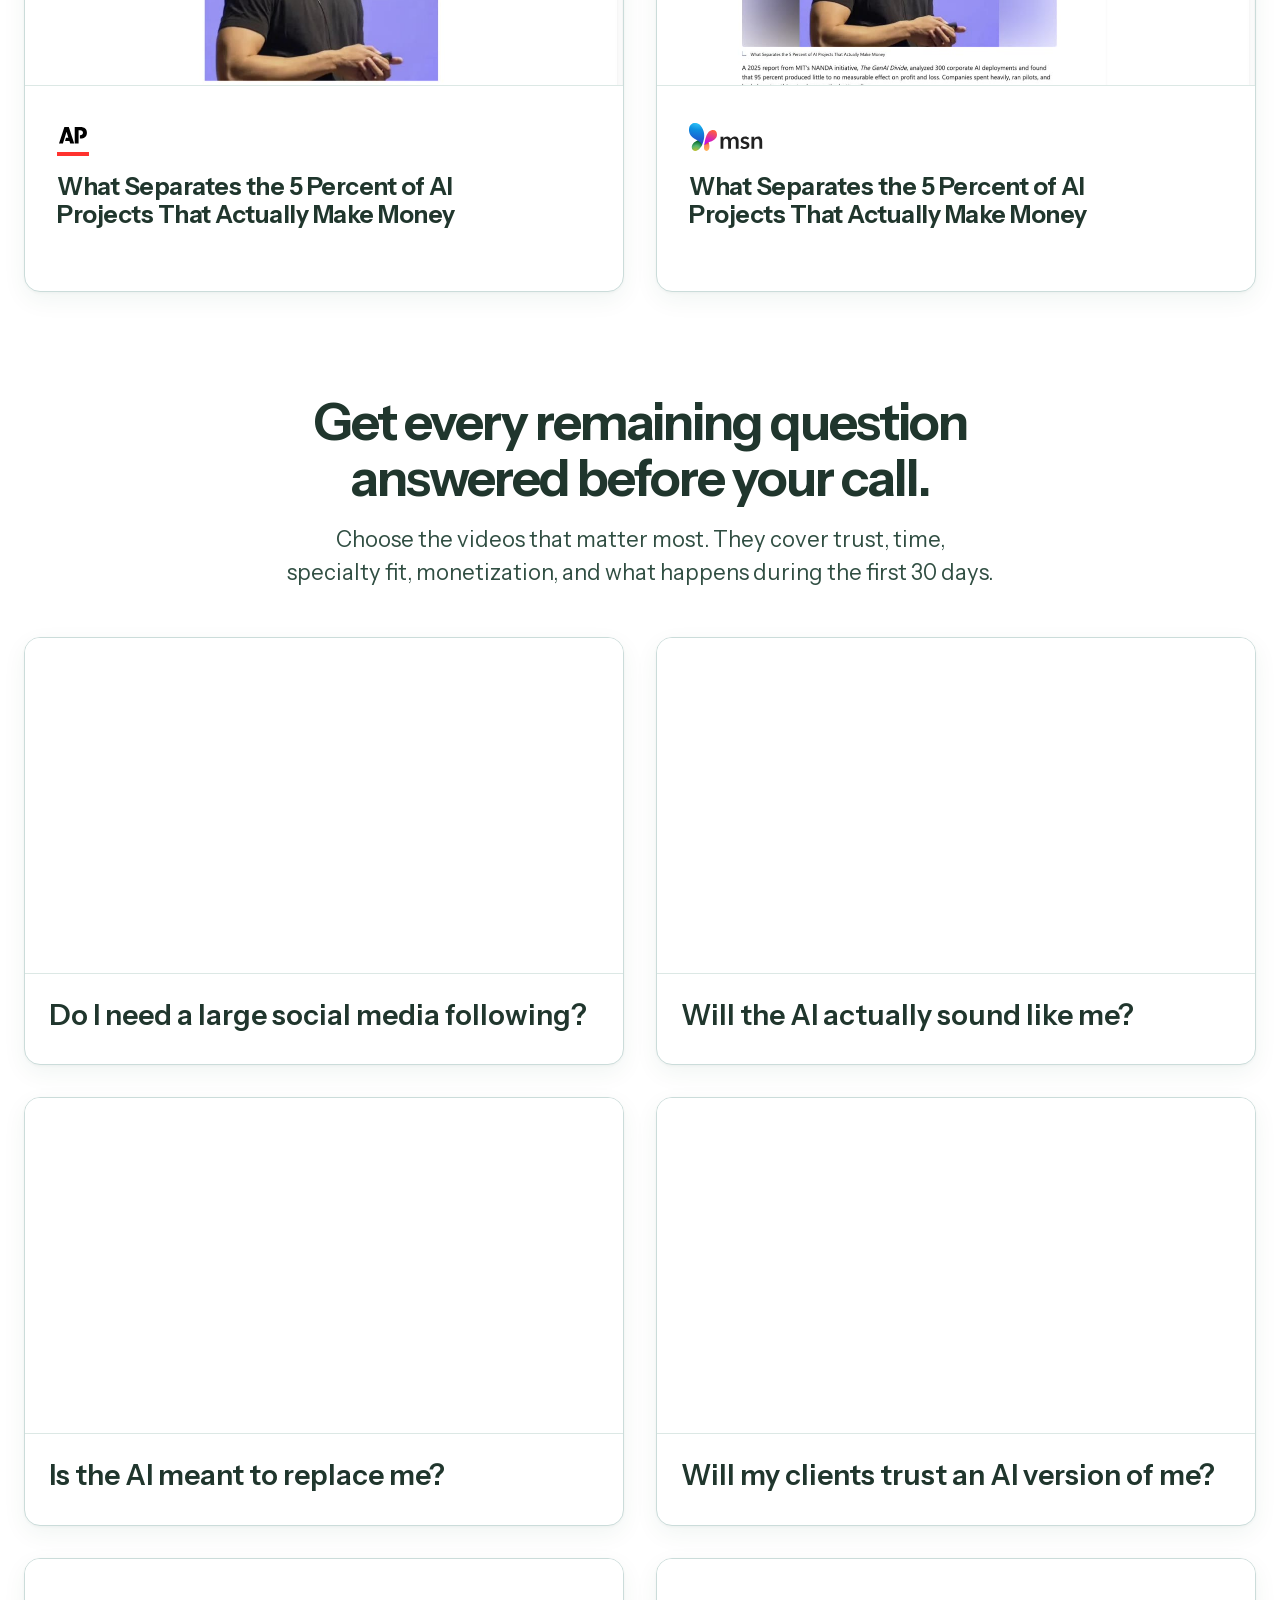
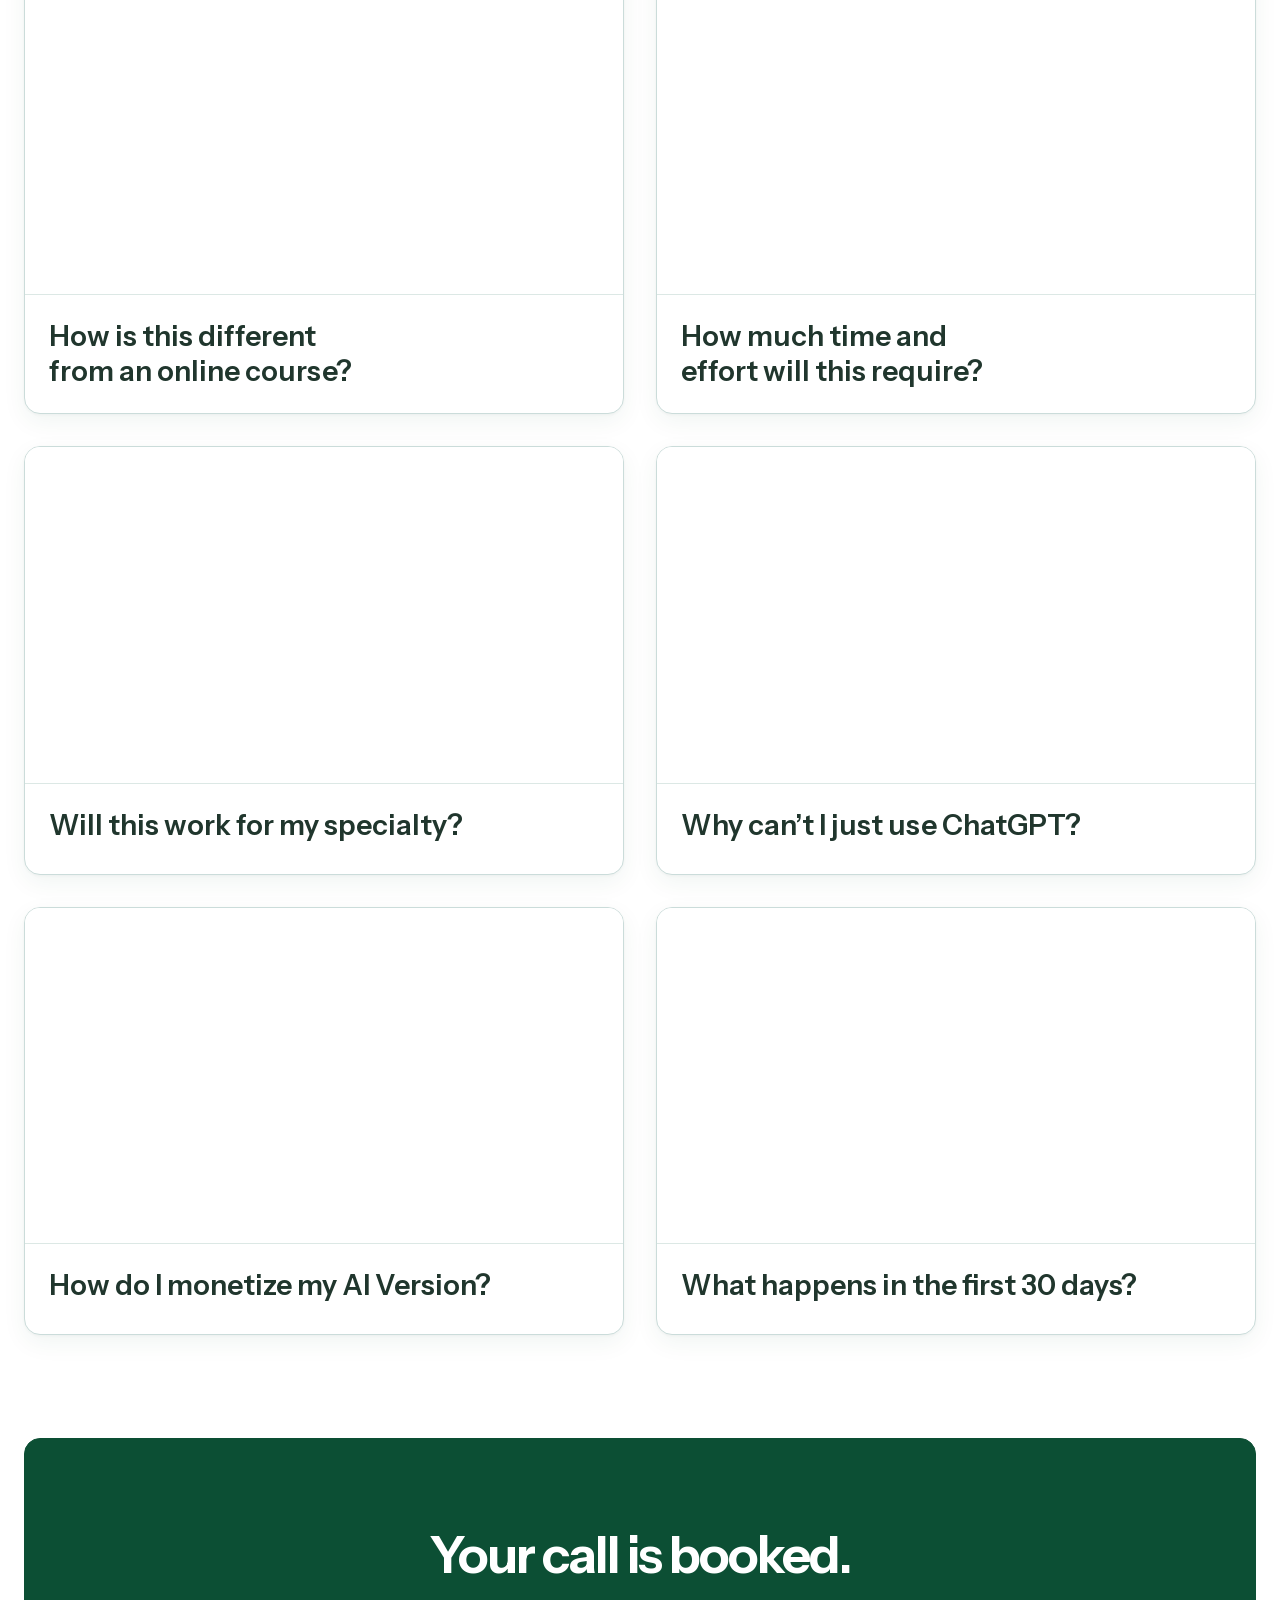
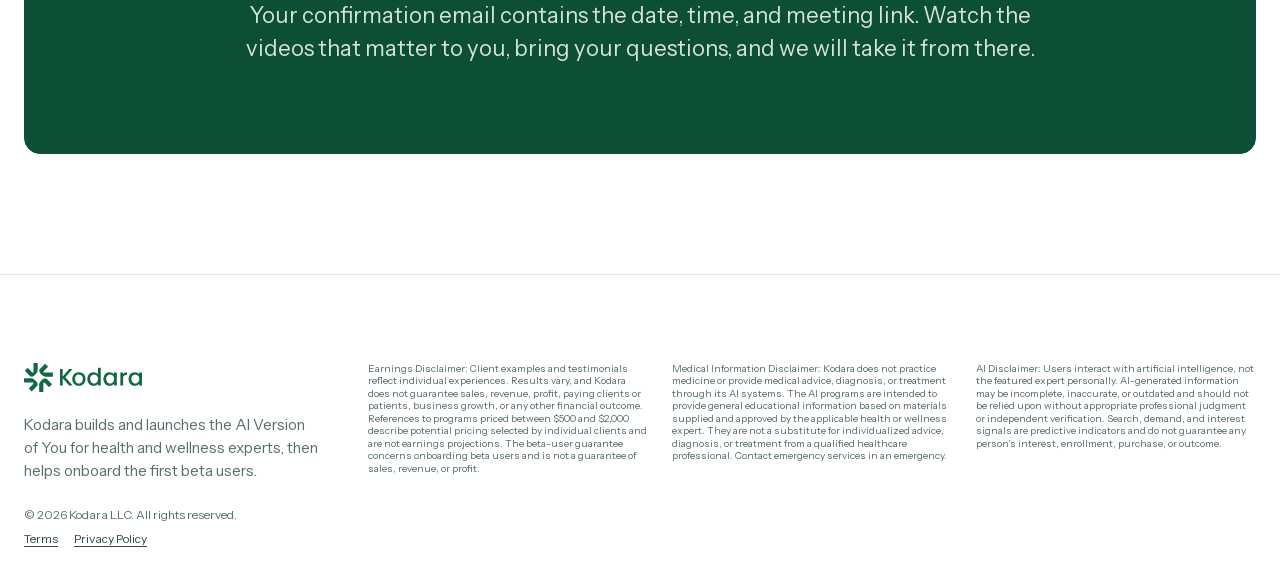
==== commit 2511f8e0: "Clarify competitor count in testimonial" ====
--- a/confirmation/index.html
+++ b/confirmation/index.html
@@ -174,7 +174,7 @@
           </div>
           <div class="case-support-copy">
             <span class="case-kicker">Client story</span>
-            <h3 id="dr-mike-title">After failing with 3-4 competitors, he launched in 30 days with us.</h3>
+            <h3 id="dr-mike-title">After failing with 4 competitors, he launched in 30 days with us.</h3>
             <p>Dr. Mike called Kodara “the best one by far” for speed and responsiveness.</p>
             <p class="case-fact"><span>What changed</span><strong>Dr. Mike AI, with its first product already in testing.</strong></p>
             <div class="case-person">
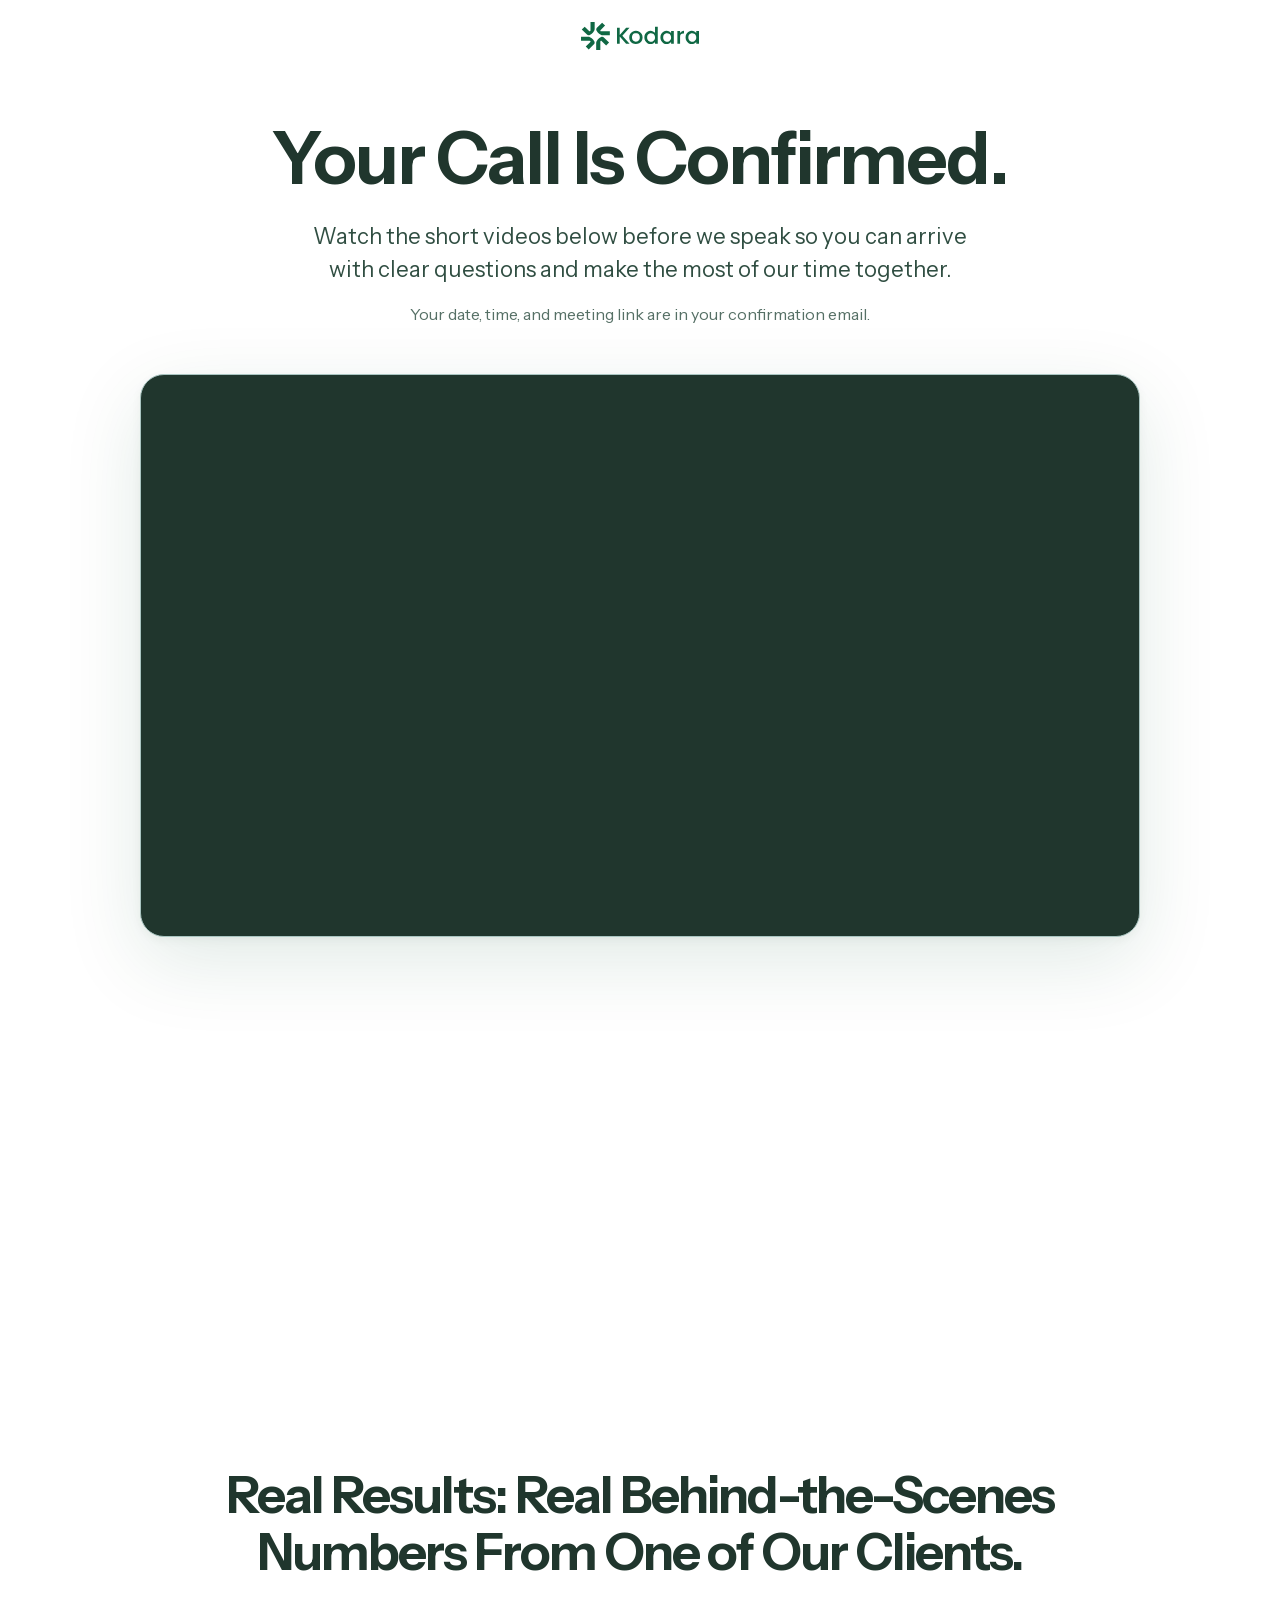
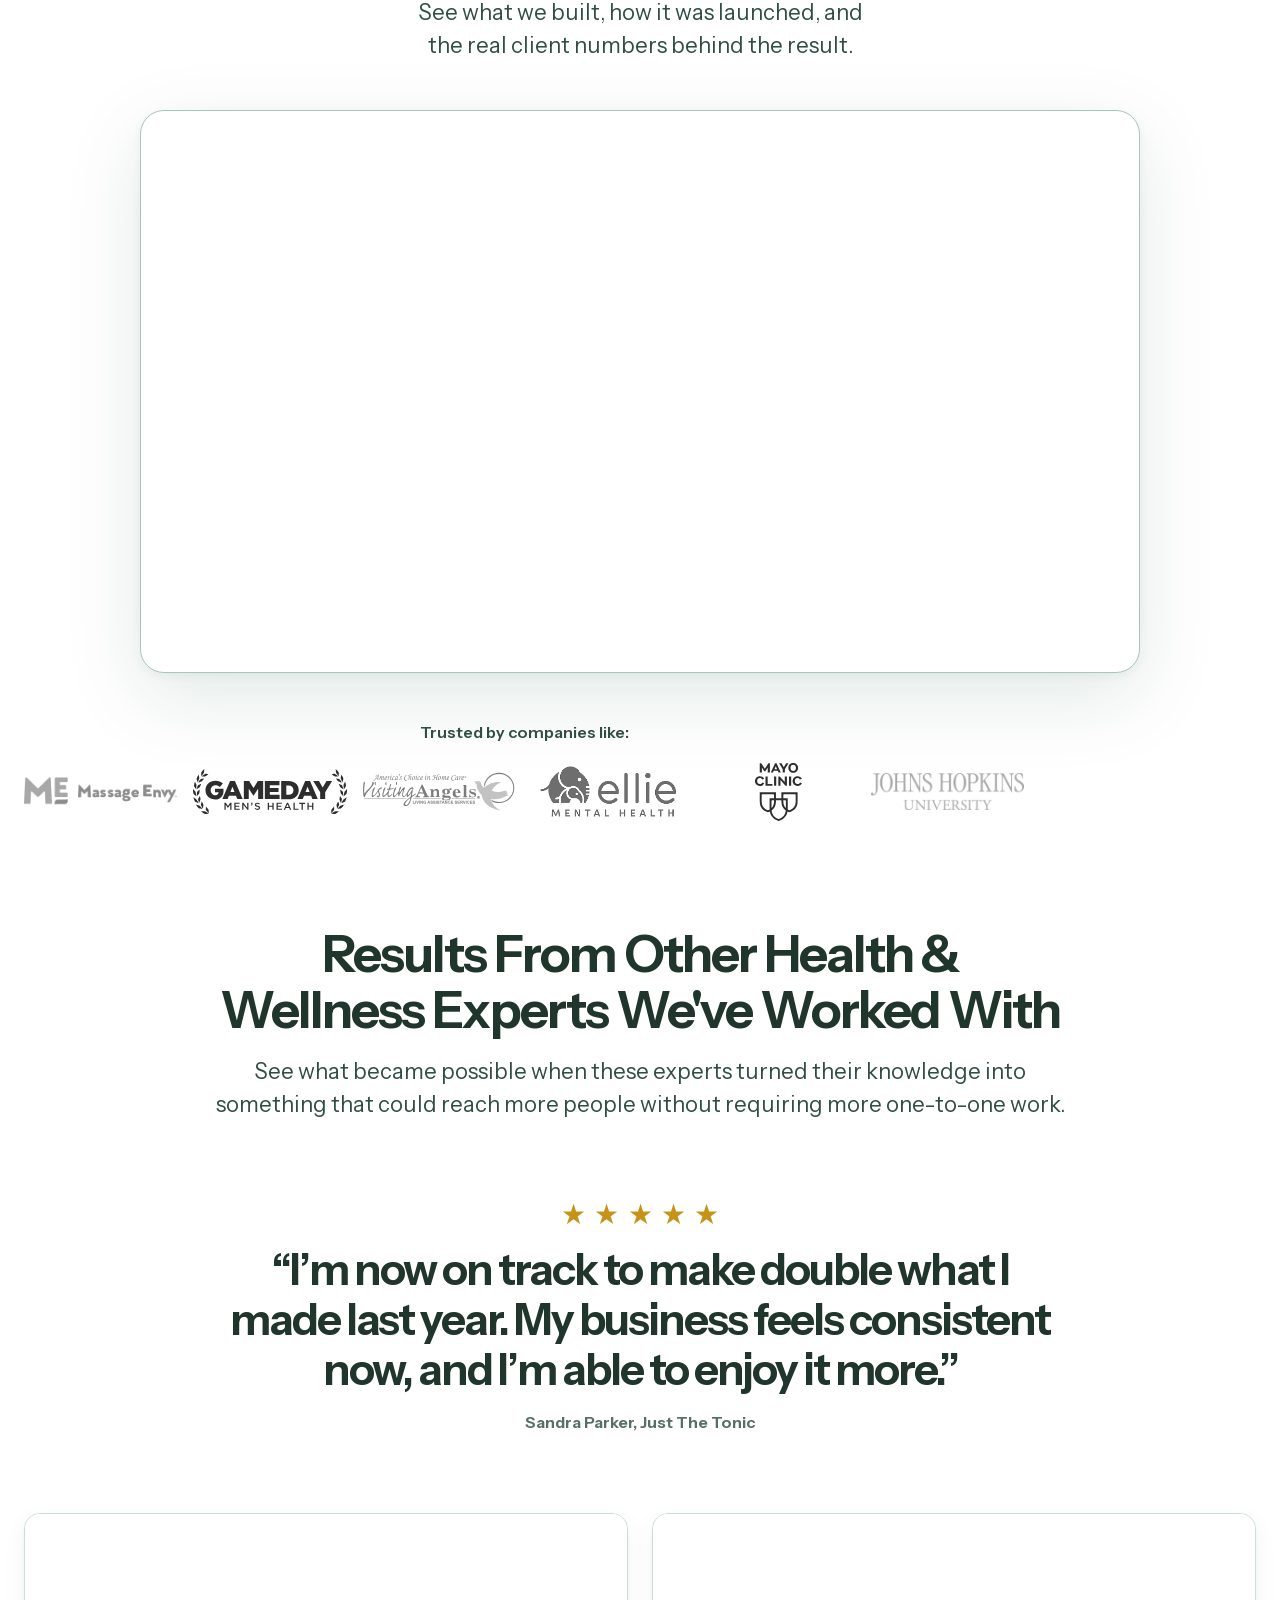
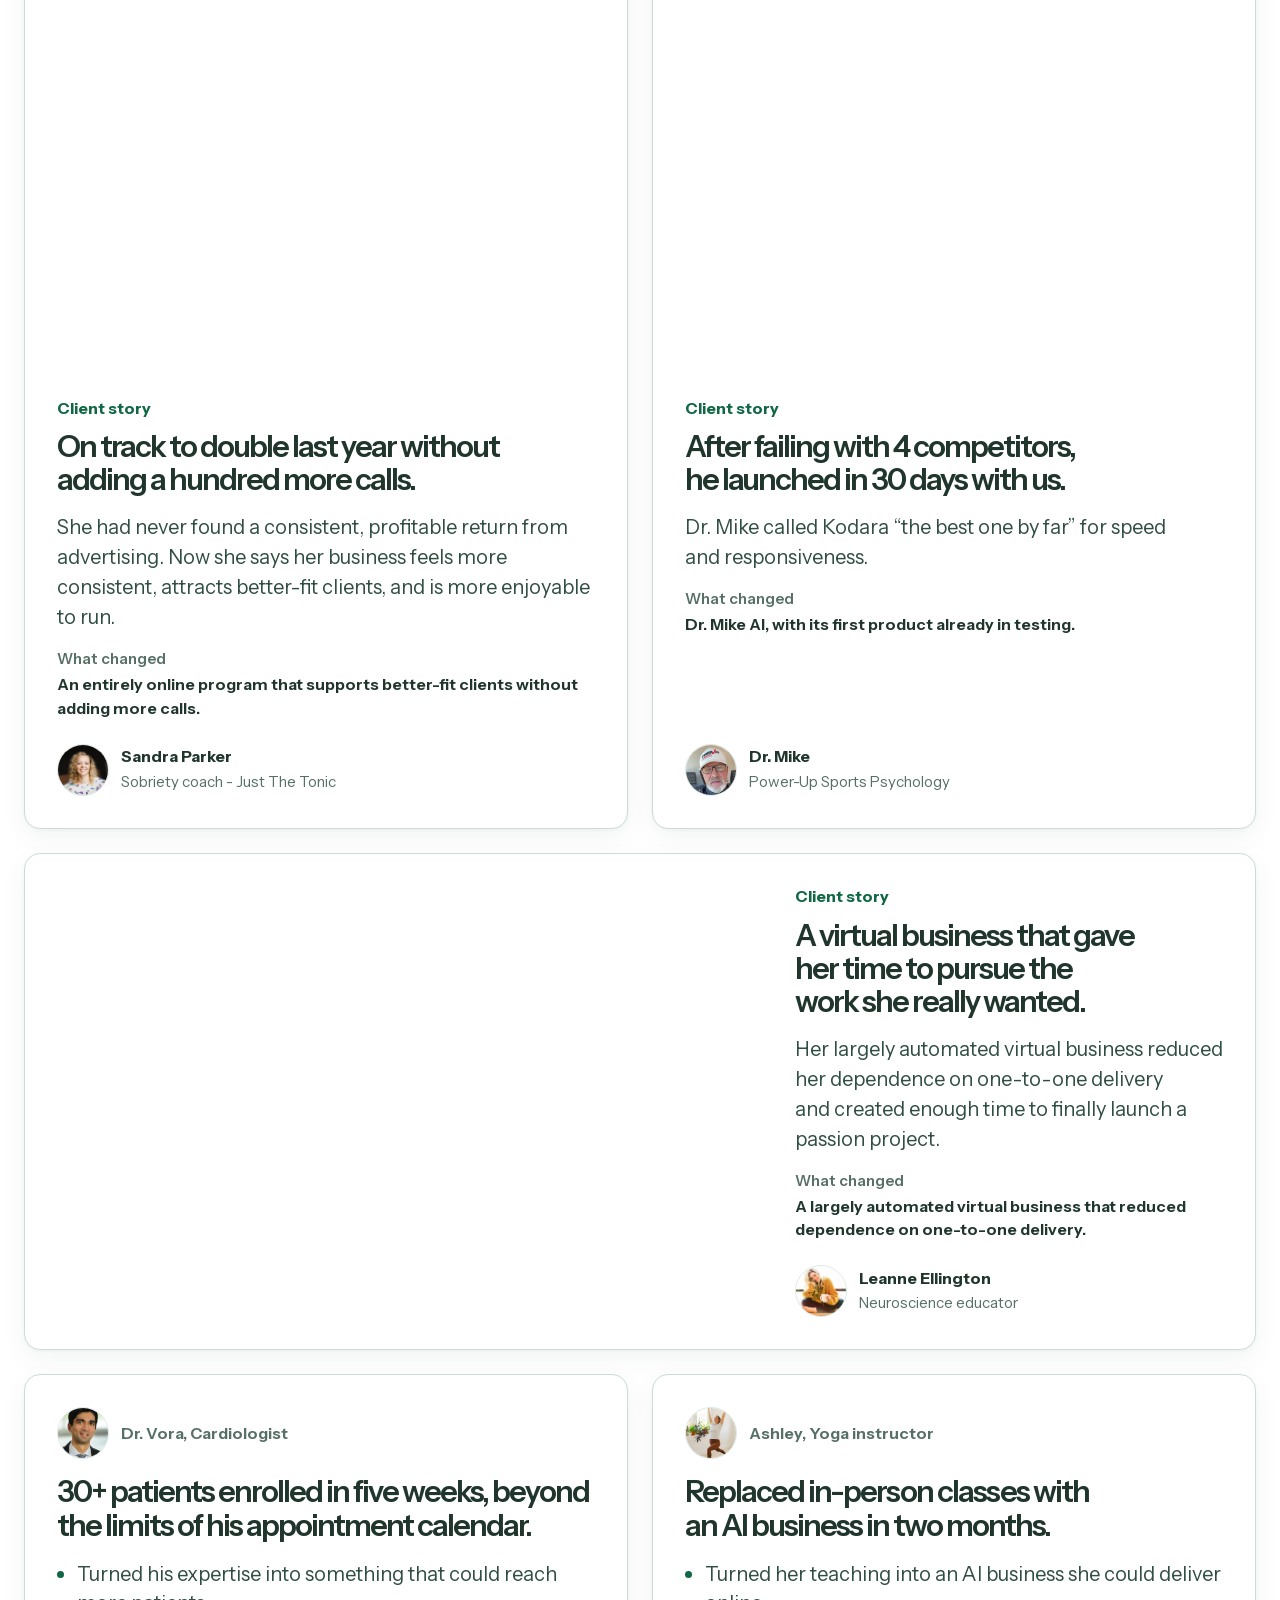
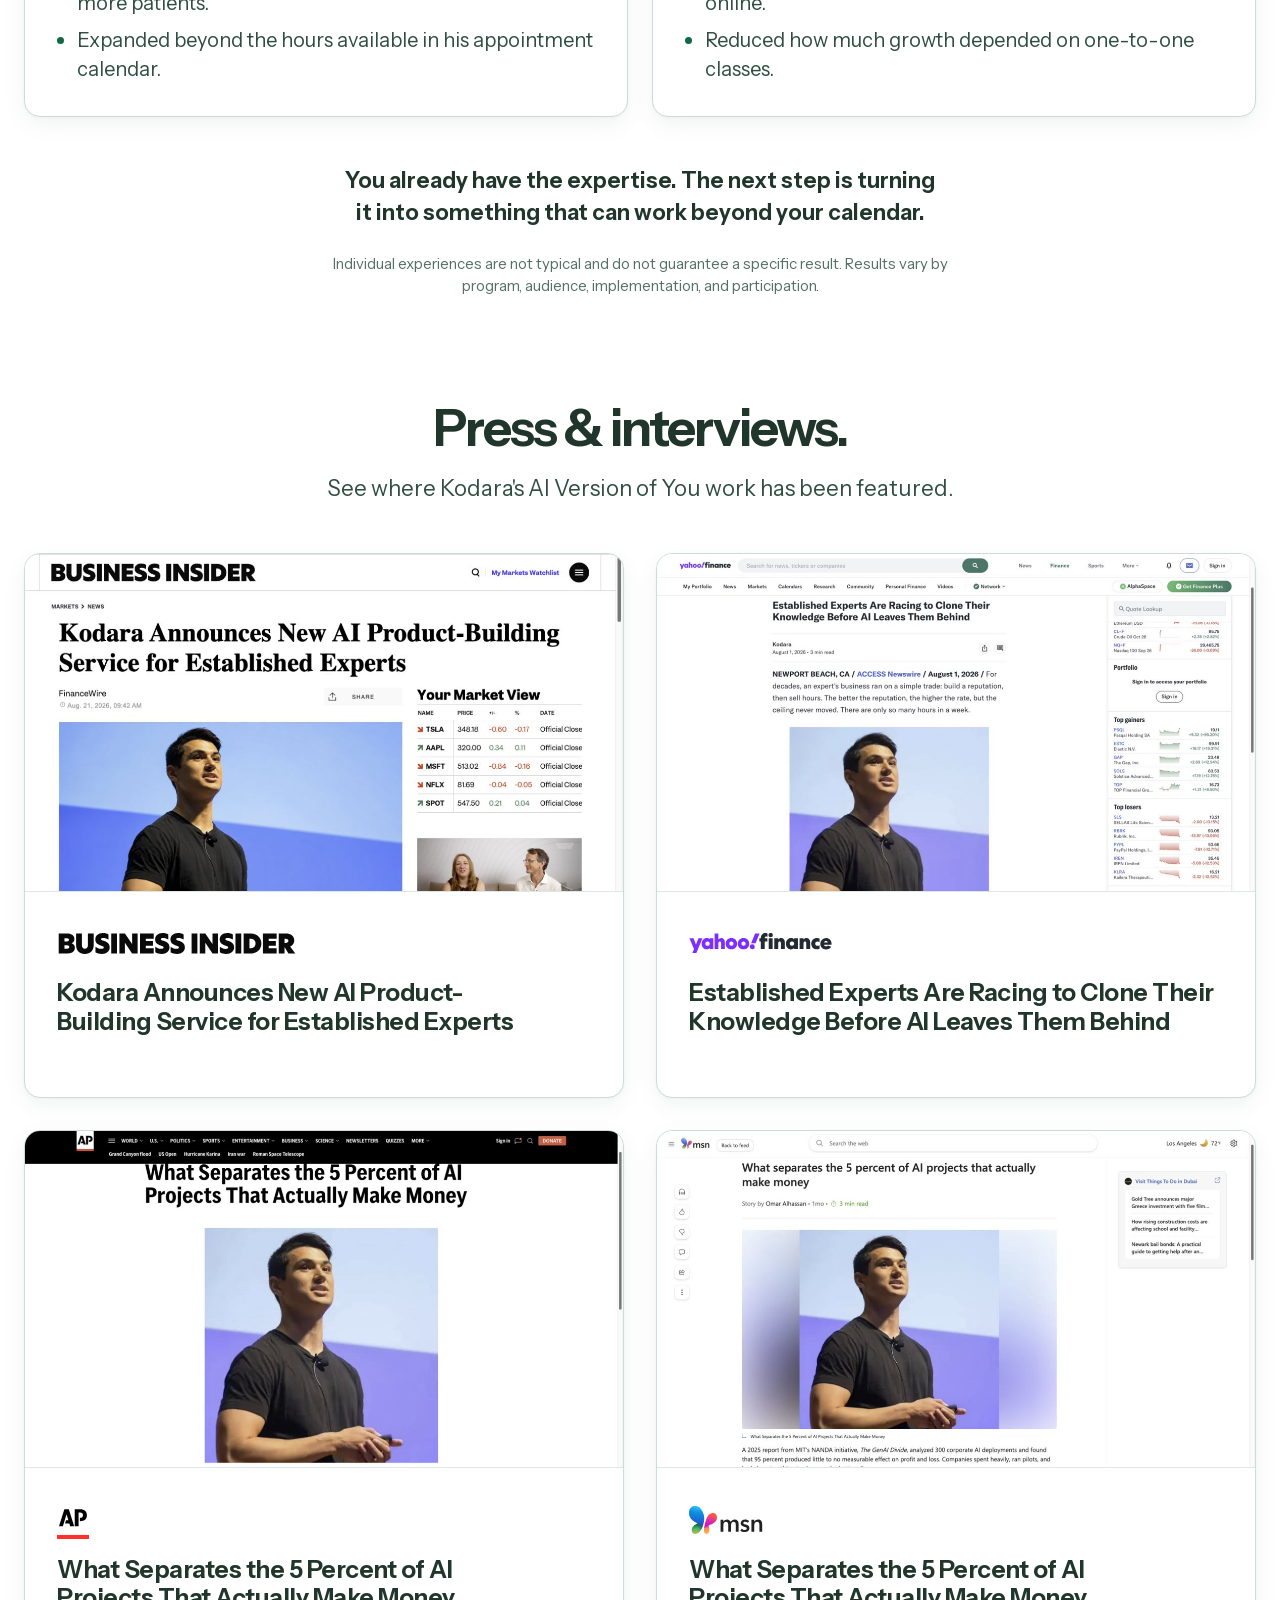
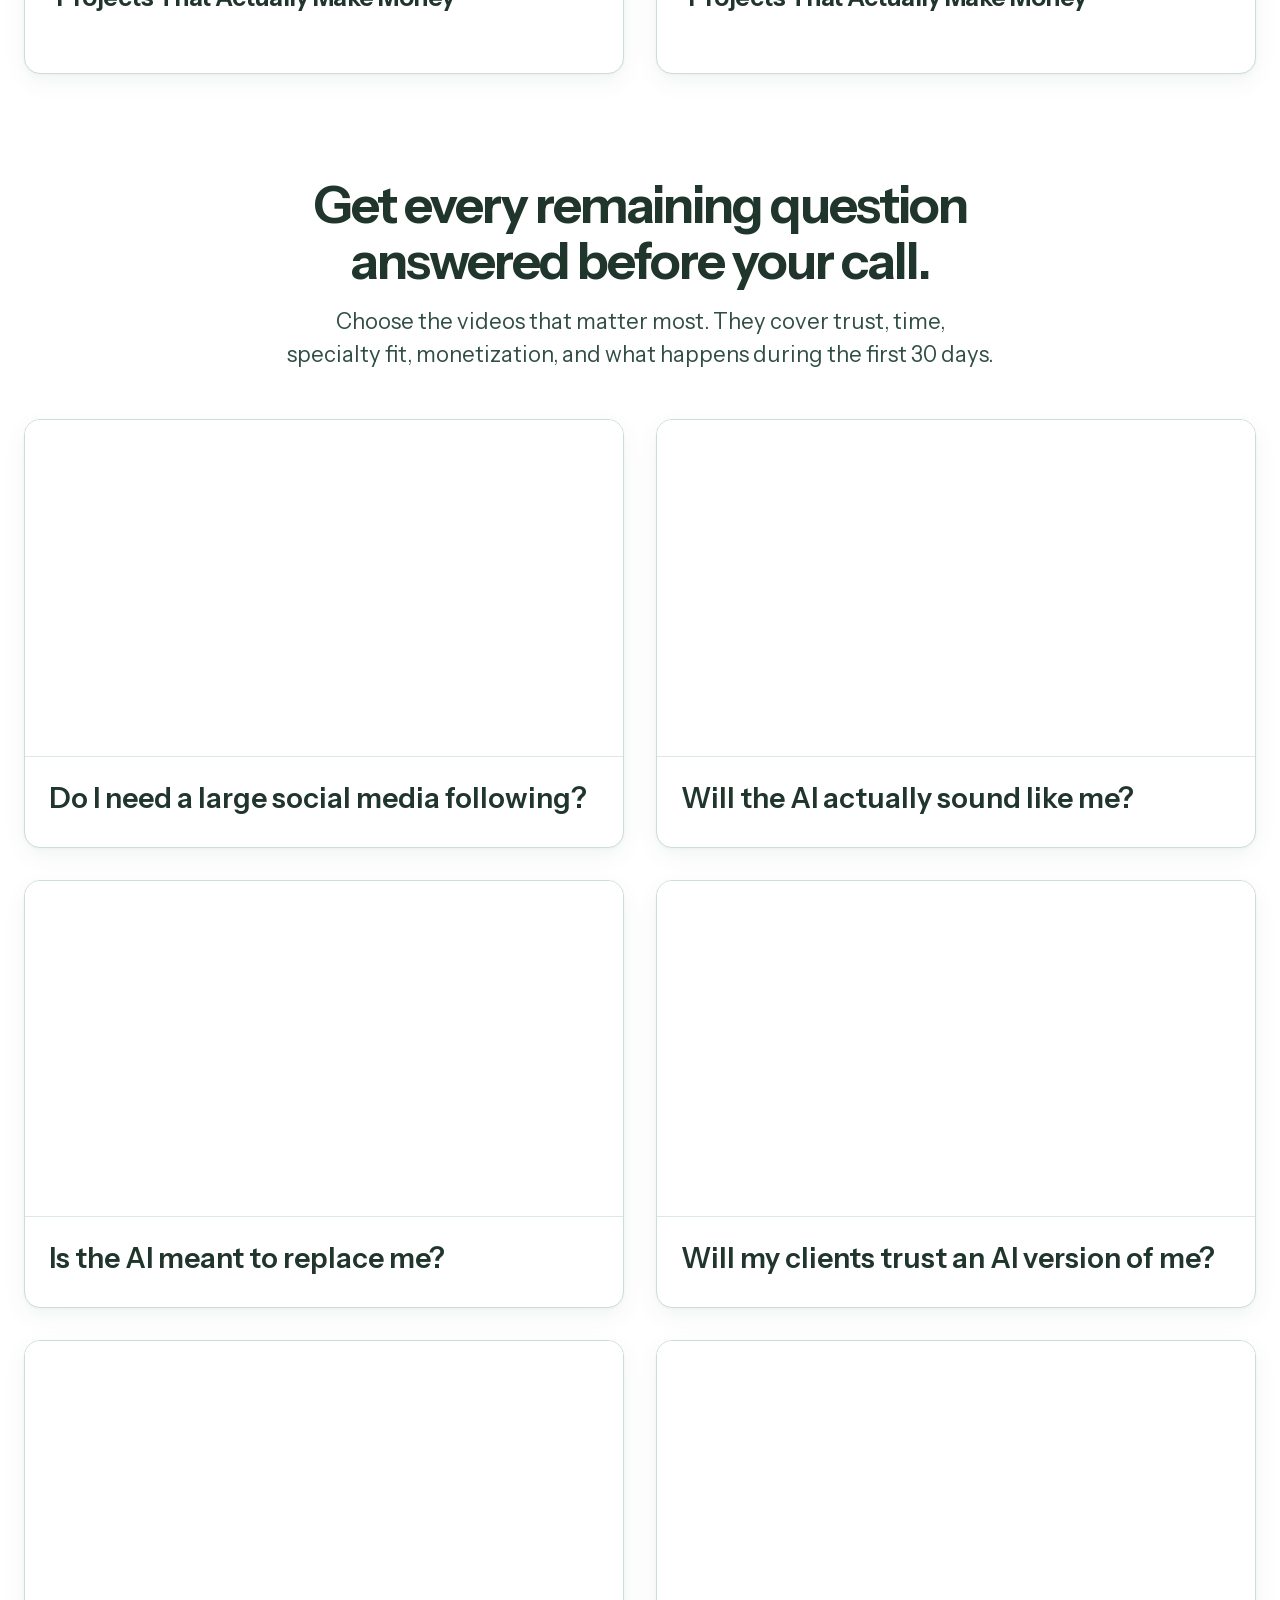
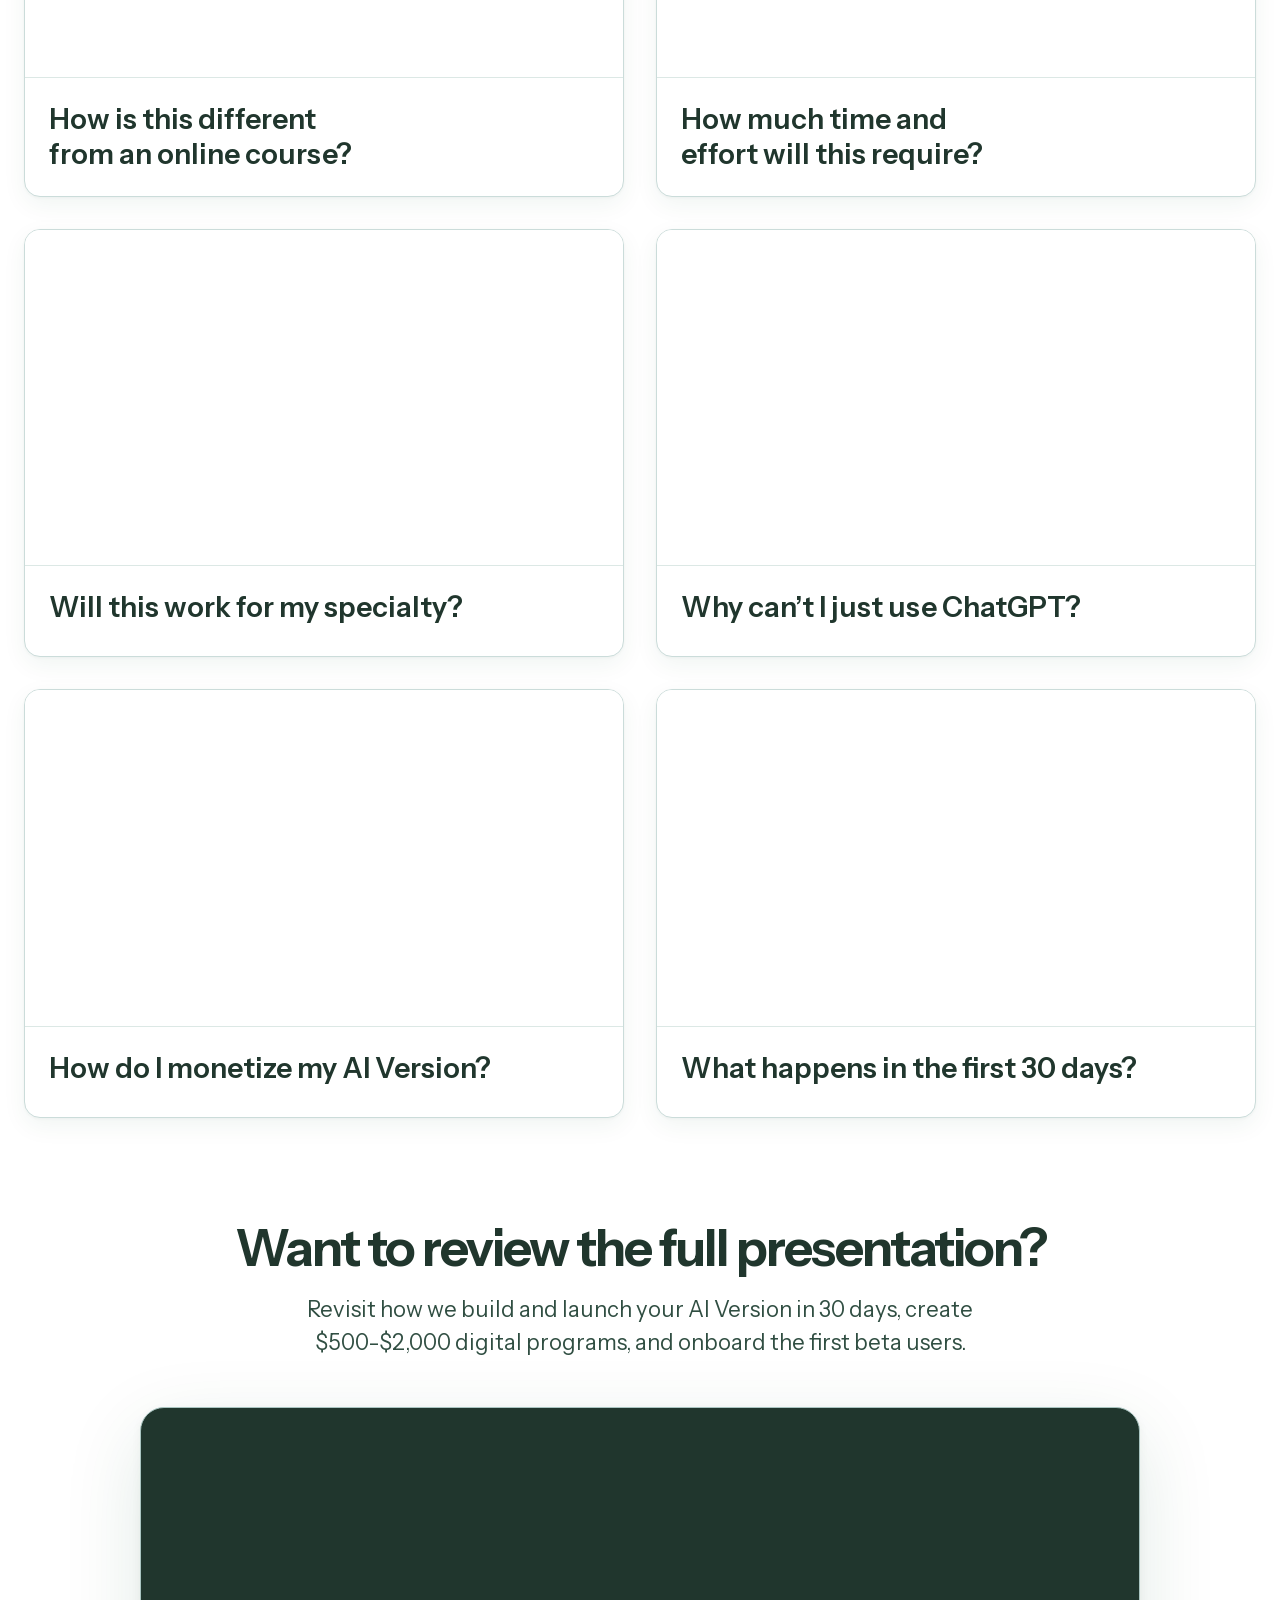
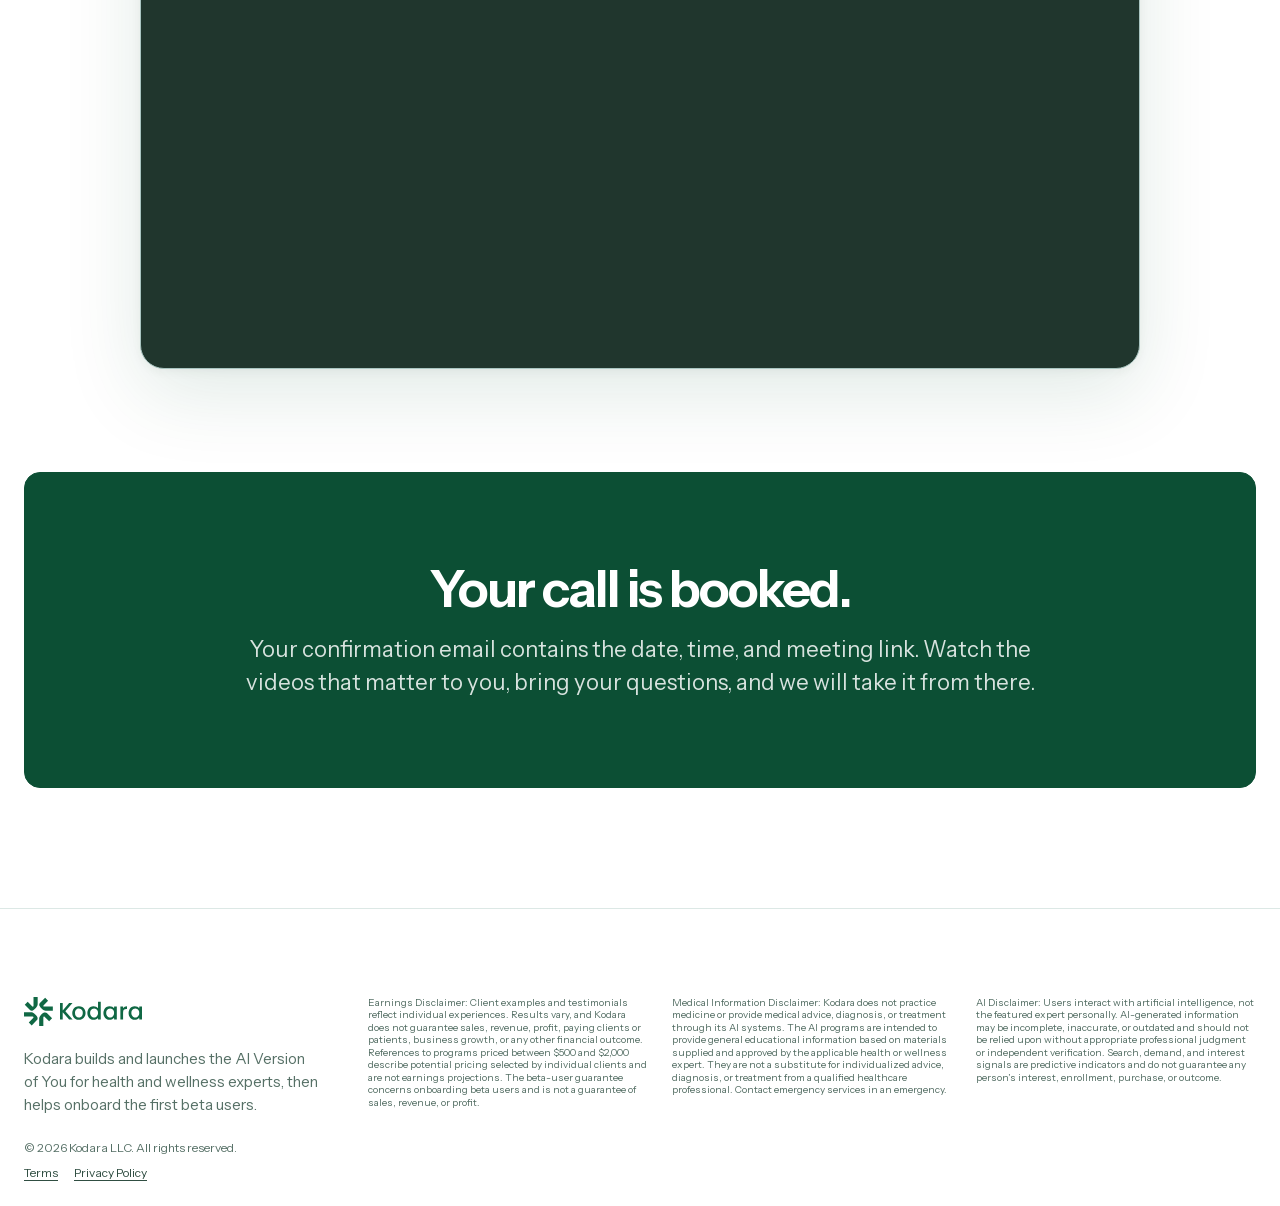
==== commit dd467b84: "Focus confirmation page on proof" ====
--- a/confirmation/index.html
+++ b/confirmation/index.html
@@ -38,6 +38,16 @@
       </div>
       <div class="call-details-widget" data-url="https://app.iclosed.io/embed" style="width:100%;height:340px" aria-label="Your confirmed call details"></div>
       <script src="https://app.iclosed.io/assets/widget.js" async></script>
+    </section>
+
+    <section id="case-study" aria-labelledby="case-study-title">
+      <header class="section-head">
+        <h2 id="case-study-title">Real Results: Real Behind-the-Scenes Numbers From One of Our Clients.</h2>
+        <p>See what we built, how it was launched, and the real client numbers behind the result.</p>
+      </header>
+      <div class="featured-video case-study-video" data-video-slot="case-study">
+        <wistia-player media-id="1mynmgx2fa" aspect="1.7777777777777777" aria-label="Kodara client case study video"></wistia-player>
+      </div>
       <div class="proof-snapshot-logos confirmation-proof-logos" aria-label="Trusted companies">
         <p class="proof-snapshot-logo-label">Trusted by companies like:</p>
         <div class="proof-snapshot-logo-row" role="list">
@@ -51,90 +61,6 @@
       </div>
     </section>
 
-    <section class="confirmation-stats" aria-label="Kodara experience and results">
-      <article class="homepage-stat">
-        <strong>350+</strong>
-        <span>Health and wellness experts running their businesses online with Kodara</span>
-      </article>
-      <article class="homepage-stat">
-        <strong>$50M+</strong>
-        <span>Revenue generated by our team for online knowledge-based products</span>
-      </article>
-      <article class="homepage-stat homepage-stat--compact">
-        <strong>105,000+</strong>
-        <span>Leads &amp; consultations generated by our team and used to train the Kodara AI model</span>
-      </article>
-      <article class="homepage-stat">
-        <strong>30+</strong>
-        <span>Health, wellness, and medical modalities where we have helped clients create their AI</span>
-      </article>
-    </section>
-
-    <section class="search-demand-section" id="online-demand" aria-labelledby="search-demand-title">
-      <header class="section-head search-demand-intro">
-        <h2 id="search-demand-title">Health and wellness demand is exploding online.</h2>
-        <p>People are already searching online for answers, options, and experts they can trust. These nine categories show how broad that demand has become.</p>
-      </header>
-      <div class="search-demand-stage" data-search-demand-chart data-estimates-url="../assets/data/search-estimates.json" data-cues-url="../assets/data/motion-cues.json" data-chart-state="loading">
-        <div class="search-demand-heading">
-          <h3 id="search-demand-keyword" data-search-demand-keyword>Search demand is rising</h3>
-          <p class="search-demand-multiple" data-search-demand-multiple>Across every category</p>
-        </div>
-        <div class="search-demand-plot">
-          <svg data-search-demand-plot role="img" aria-labelledby="search-demand-keyword search-demand-description">
-            <desc id="search-demand-description">Illustrative indexed search growth from 2016 through 2026 for nine health and wellness search themes.</desc>
-          </svg>
-        </div>
-        <p class="search-demand-note">Illustrative estimates. Search interest indexed to 2016 = 100.</p>
-        <p class="search-demand-fallback" data-search-demand-fallback hidden>The illustrative search-demand chart is temporarily unavailable.</p>
-      </div>
-    </section>
-
-    <section class="mechanism-features" id="how-it-works" aria-labelledby="mechanism-title">
-      <header class="section-head mechanism-head">
-        <h2 id="mechanism-title">Your expertise, built and launched in three steps.</h2>
-        <p>Give us one hour a week. We handle the build, launch, and beta-user onboarding.</p>
-      </header>
-      <div class="mechanism-grid">
-        <article class="mechanism-feature">
-          <span class="mechanism-step">Step 1</span>
-          <h3>Share what you know.</h3>
-          <p>Give us about one hour per week for focused interviews, existing materials, feedback, and decisions.</p>
-        </article>
-        <article class="mechanism-feature">
-          <span class="mechanism-step">Step 2</span>
-          <h3>Review what we build.</h3>
-          <p>We create your $500-$2,000 digital programs, website, branding, and AI experience. You test and approve everything before launch.</p>
-        </article>
-        <article class="mechanism-feature">
-          <span class="mechanism-step">Step 3</span>
-          <h3>Launch and onboard users.</h3>
-          <p>Kodara helps suitable people find your expertise and onboards your first beta users. Qualifying clients are protected by the 30-day refund terms in their signed agreement.</p>
-        </article>
-      </div>
-    </section>
-
-    <section id="case-study" aria-labelledby="case-study-title">
-      <header class="section-head">
-        <h2 id="case-study-title">See what this can look like in practice.</h2>
-        <p>See how one expert's AI Version was built and launched, then use the remaining videos to prepare for your call.</p>
-      </header>
-      <div class="featured-video case-study-video" data-video-slot="case-study">
-        <wistia-player media-id="1mynmgx2fa" aspect="1.7777777777777777" aria-label="Kodara client case study video"></wistia-player>
-      </div>
-    </section>
-
-    <section id="full-presentation" aria-labelledby="vsl-title">
-      <header class="section-head">
-        <h2 id="vsl-title">Want to review the full presentation?</h2>
-        <p>Revisit how we build and launch your AI Version in 30 days, create $500-$2,000 digital programs, and onboard the first beta users.</p>
-      </header>
-      <div class="vsl-stage" aria-label="Kodara presentation replay">
-        <div id="vidalytics_embed_CA0308FsT4_Z8w5E"></div>
-      </div>
-      <noscript><p class="proof-note">JavaScript is required to play this video.</p></noscript>
-    </section>
-
     <section class="case-studies" id="client-stories" aria-labelledby="stories-title">
       <header class="section-head case-studies-head">
         <h2 id="stories-title">Results From Other Health &amp; Wellness Experts We've Worked With</h2>
@@ -228,23 +154,6 @@
       <p class="proof-note">Individual experiences are not typical and do not guarantee a specific result. Results vary by program, audience, implementation, and participation.</p>
     </section>
 
-    <section class="founder-highlight" id="about" aria-labelledby="founder-title">
-      <figure class="founder-media">
-        <img src="../assets/lucas-tyson.jpg" width="1200" height="1200" loading="lazy" decoding="async" alt="Lucas Tyson speaking at an event">
-        <figcaption><strong>Lucas Tyson</strong><span>Founder, Kodara</span></figcaption>
-      </figure>
-      <div class="founder-copy">
-        <h2 id="founder-title">Why Kodara exists.</h2>
-        <p>After watching his girlfriend Michelle spend countless hours and thousands of dollars searching for answers to Graves disease, Lucas Tyson saw how difficult it can be to access the right expertise at the right moment.</p>
-        <p>Kodara brings his experience building an online marketing agency to more than $50 million and generating more than 100,000 leads and appointments to health and wellness experts who want their knowledge to work beyond the appointment.</p>
-        <p class="founder-principle">The idea is simple: your expertise should be able to help people even when you are not personally in the room.</p>
-        <div class="founder-credentials" aria-label="Lucas Tyson's relevant experience">
-          <div class="founder-credential"><strong>$50M+</strong><span>Online marketing agency built by age 25</span></div>
-          <div class="founder-credential"><strong>100,000+</strong><span>Leads and appointments generated for healthcare companies, doctors, and wellness experts</span></div>
-        </div>
-      </div>
-    </section>
-
     <section class="press-library" aria-labelledby="press-title">
       <header class="section-head">
         <h2 id="press-title">Press &amp; interviews.</h2>
@@ -357,6 +266,17 @@
           <h3>What happens in the first 30 days?</h3>
         </article>
       </div>
+    </section>
+
+    <section id="full-presentation" aria-labelledby="vsl-title">
+      <header class="section-head">
+        <h2 id="vsl-title">Want to review the full presentation?</h2>
+        <p>Revisit how we build and launch your AI Version in 30 days, create $500-$2,000 digital programs, and onboard the first beta users.</p>
+      </header>
+      <div class="vsl-stage" aria-label="Kodara presentation replay">
+        <div id="vidalytics_embed_CA0308FsT4_Z8w5E"></div>
+      </div>
+      <noscript><p class="proof-note">JavaScript is required to play this video.</p></noscript>
     </section>
 
     <section class="final-reminder" aria-labelledby="reminder-title">
@@ -445,6 +365,5 @@
     });
   })();
   </script>
-  <script type="module" src="../assets/js/search-demand-chart.mjs"></script>
 </body>
 </html>
--- a/confirmation/styles.css
+++ b/confirmation/styles.css
@@ -87,10 +87,10 @@
 .brand img{width:118px;height:auto}
 .brand:focus-visible,.site-footer-brand:focus-visible{outline:3px solid var(--accent-dark);outline-offset:4px;border-radius:var(--radius-sm)}
 
-.wrap{width:calc(100% - (var(--gutter) * 2));max-width:var(--rail-wide);margin:0 auto;padding:var(--space-6) 0 var(--space-9)}
+.wrap{width:calc(100% - (var(--gutter) * 2));max-width:var(--rail-wide);margin:0 auto;padding:var(--space-4) 0 var(--space-9)}
 .wrap>section+section{margin-top:clamp(var(--space-8),8vw,var(--space-9))}
 
-.confirmation-hero{display:flex;flex-direction:column;align-items:center;padding:clamp(32px,5vw,64px) 0;text-align:center}
+.confirmation-hero{display:flex;flex-direction:column;align-items:center;padding:var(--space-6) 0 clamp(32px,5vw,64px);text-align:center}
 .confirmation-hero h1{width:100%;max-width:none;margin:0;font-size:var(--type-hero);font-weight:650;line-height:1.06;letter-spacing:var(--tracking-display);text-wrap:balance}
 .confirmation-hero>p{max-width:var(--measure-body);margin:var(--space-5) auto 0;color:var(--ink-2);font-size:var(--type-body-large);line-height:1.5;text-wrap:balance}
 .confirmation-hero .email-note{margin-top:var(--space-4);color:var(--ink-3);font-size:var(--type-label)}
@@ -290,7 +290,7 @@
   }
   .site-header{min-height:56px}
   .brand img{width:108px}
-  .wrap{padding-top:var(--space-5)}
+  .wrap{padding-top:var(--space-4)}
   .wrap>section+section{margin-top:88px}
   .confirmation-hero{padding:var(--space-5) 0 var(--space-7)}
   .confirmation-hero>p{margin-top:var(--space-4)}
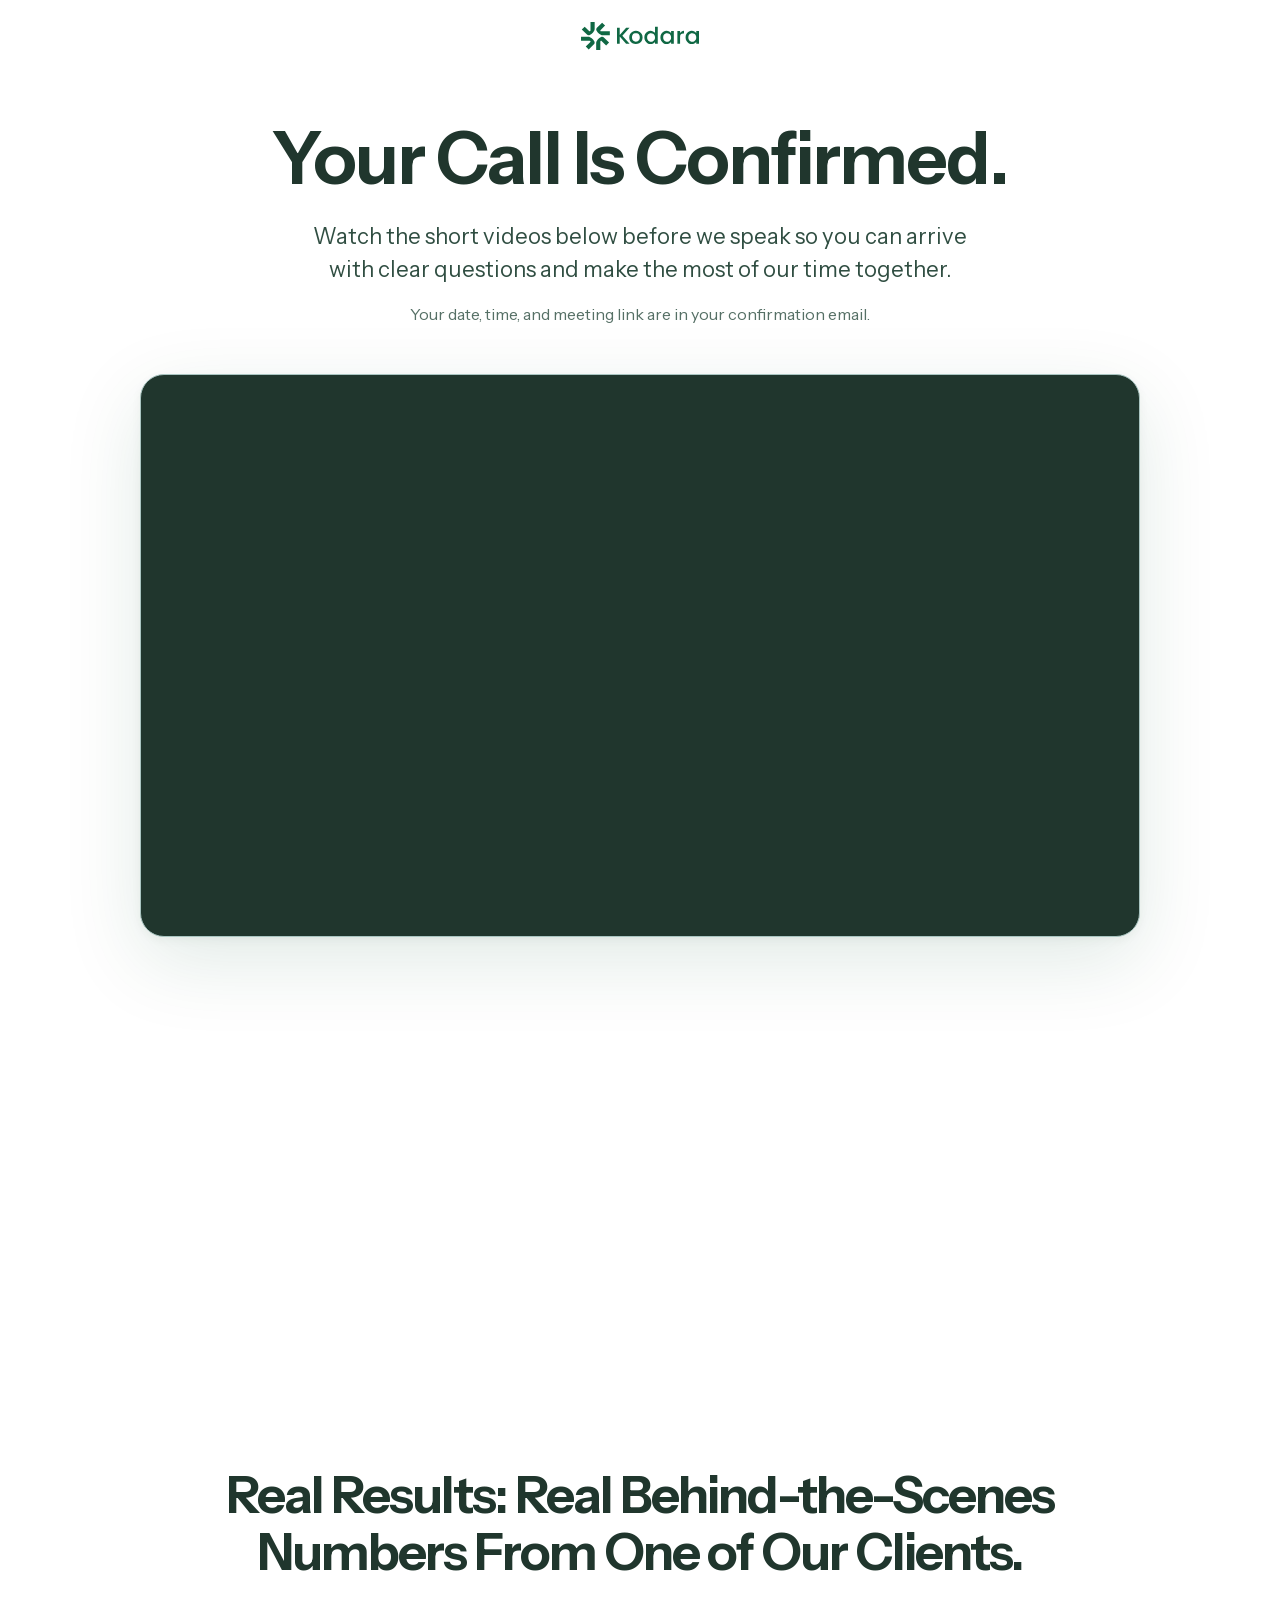
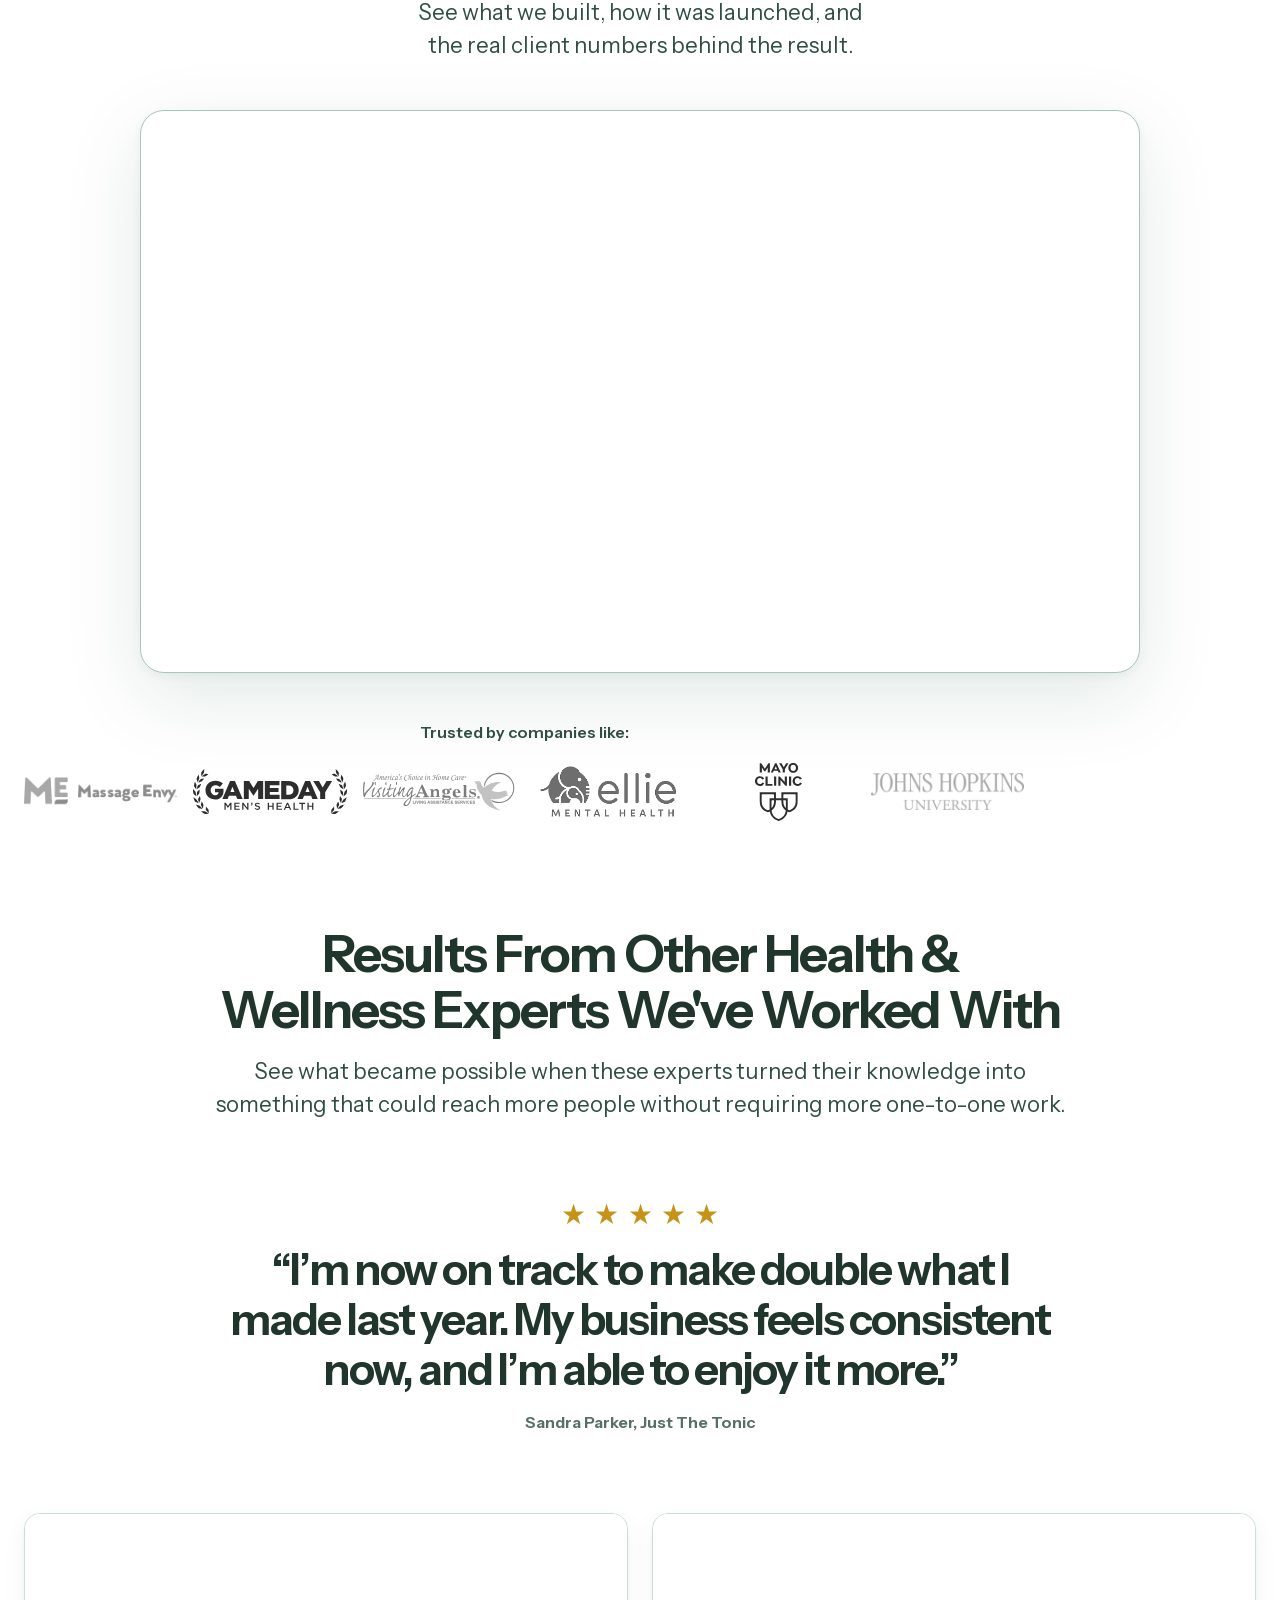
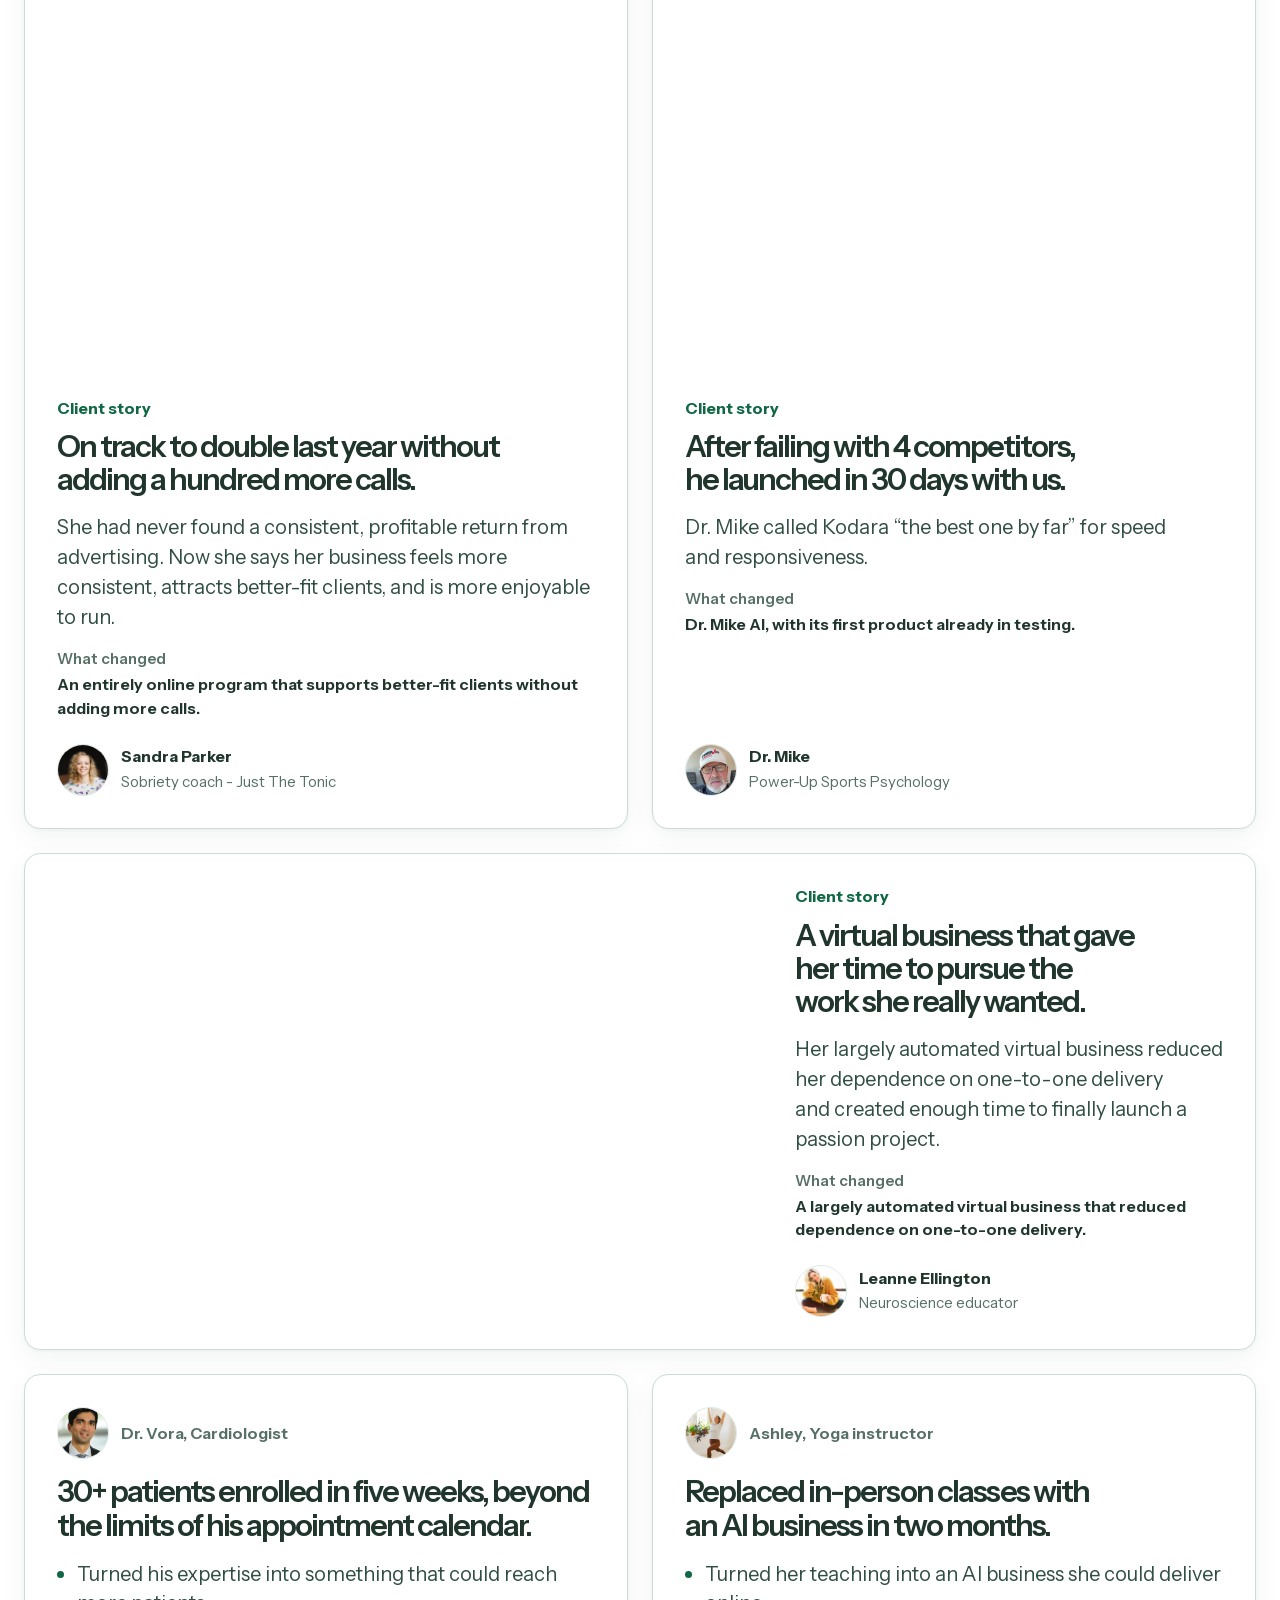
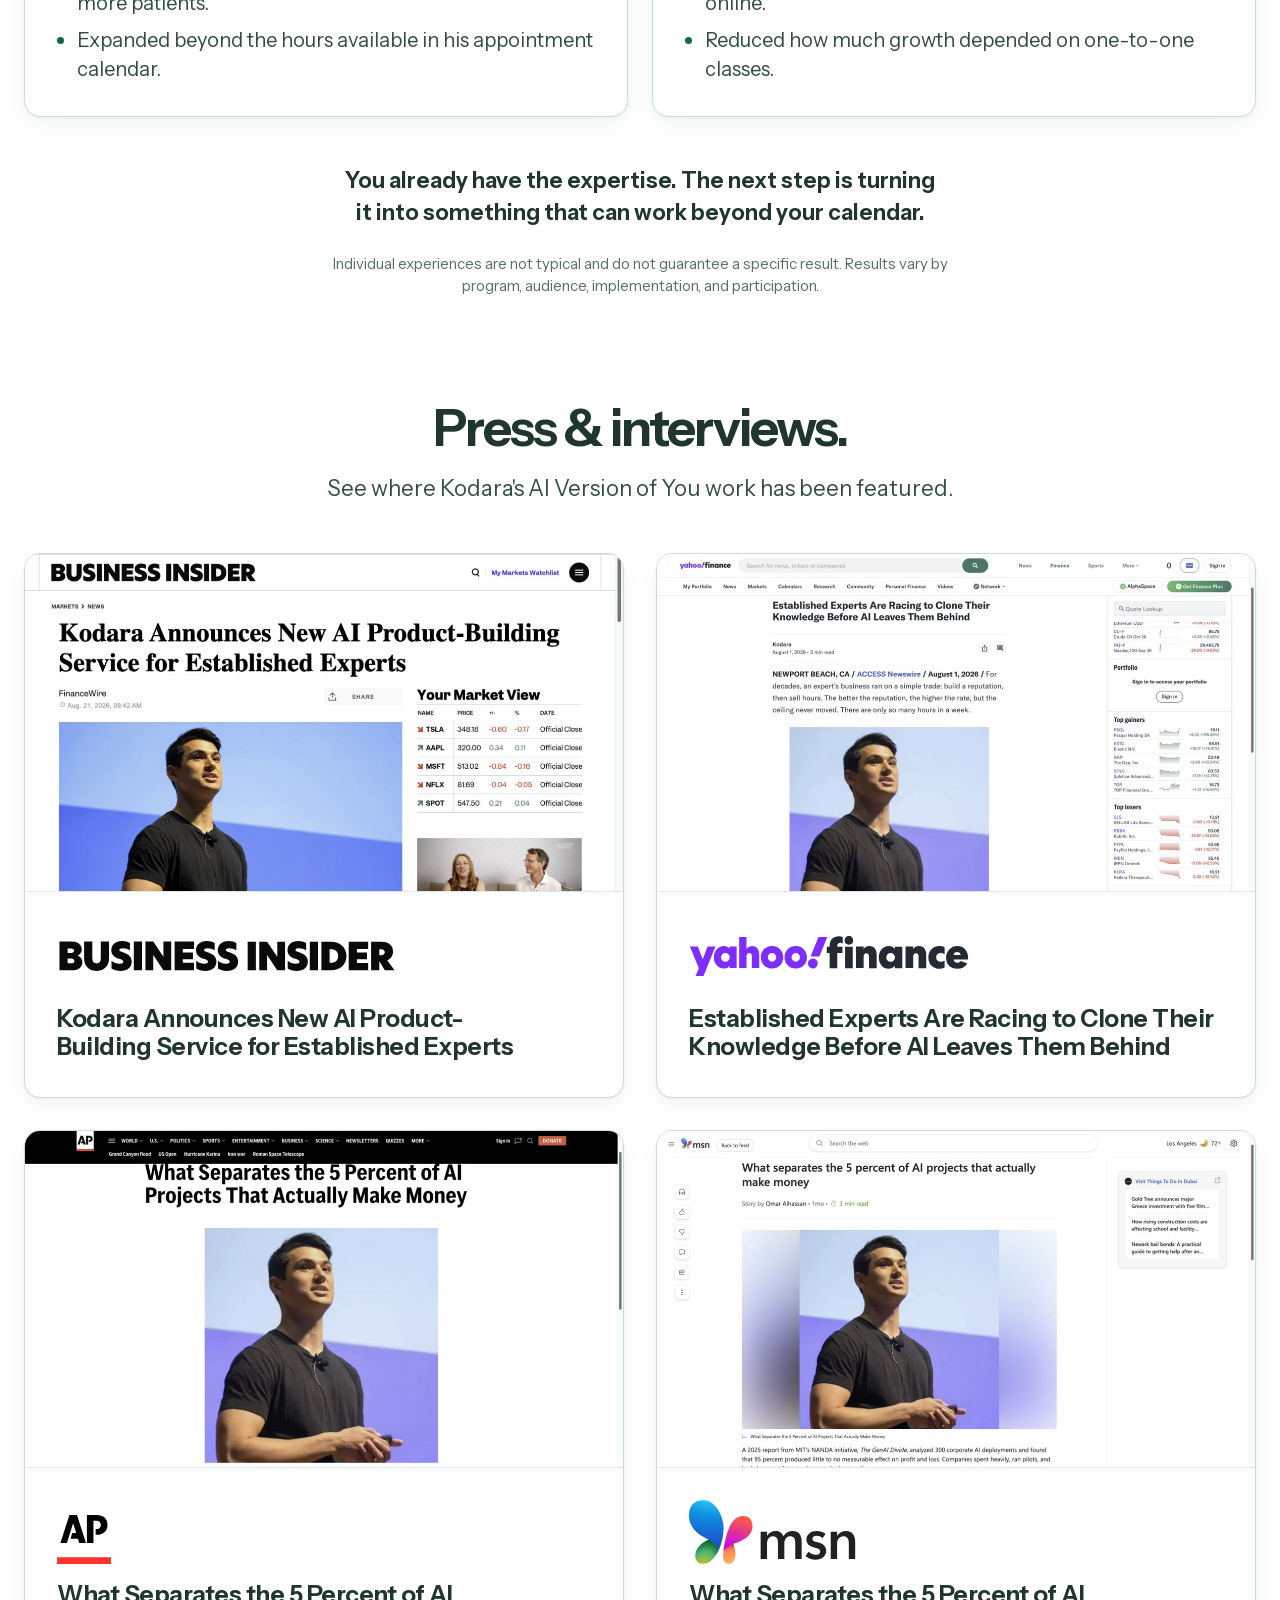
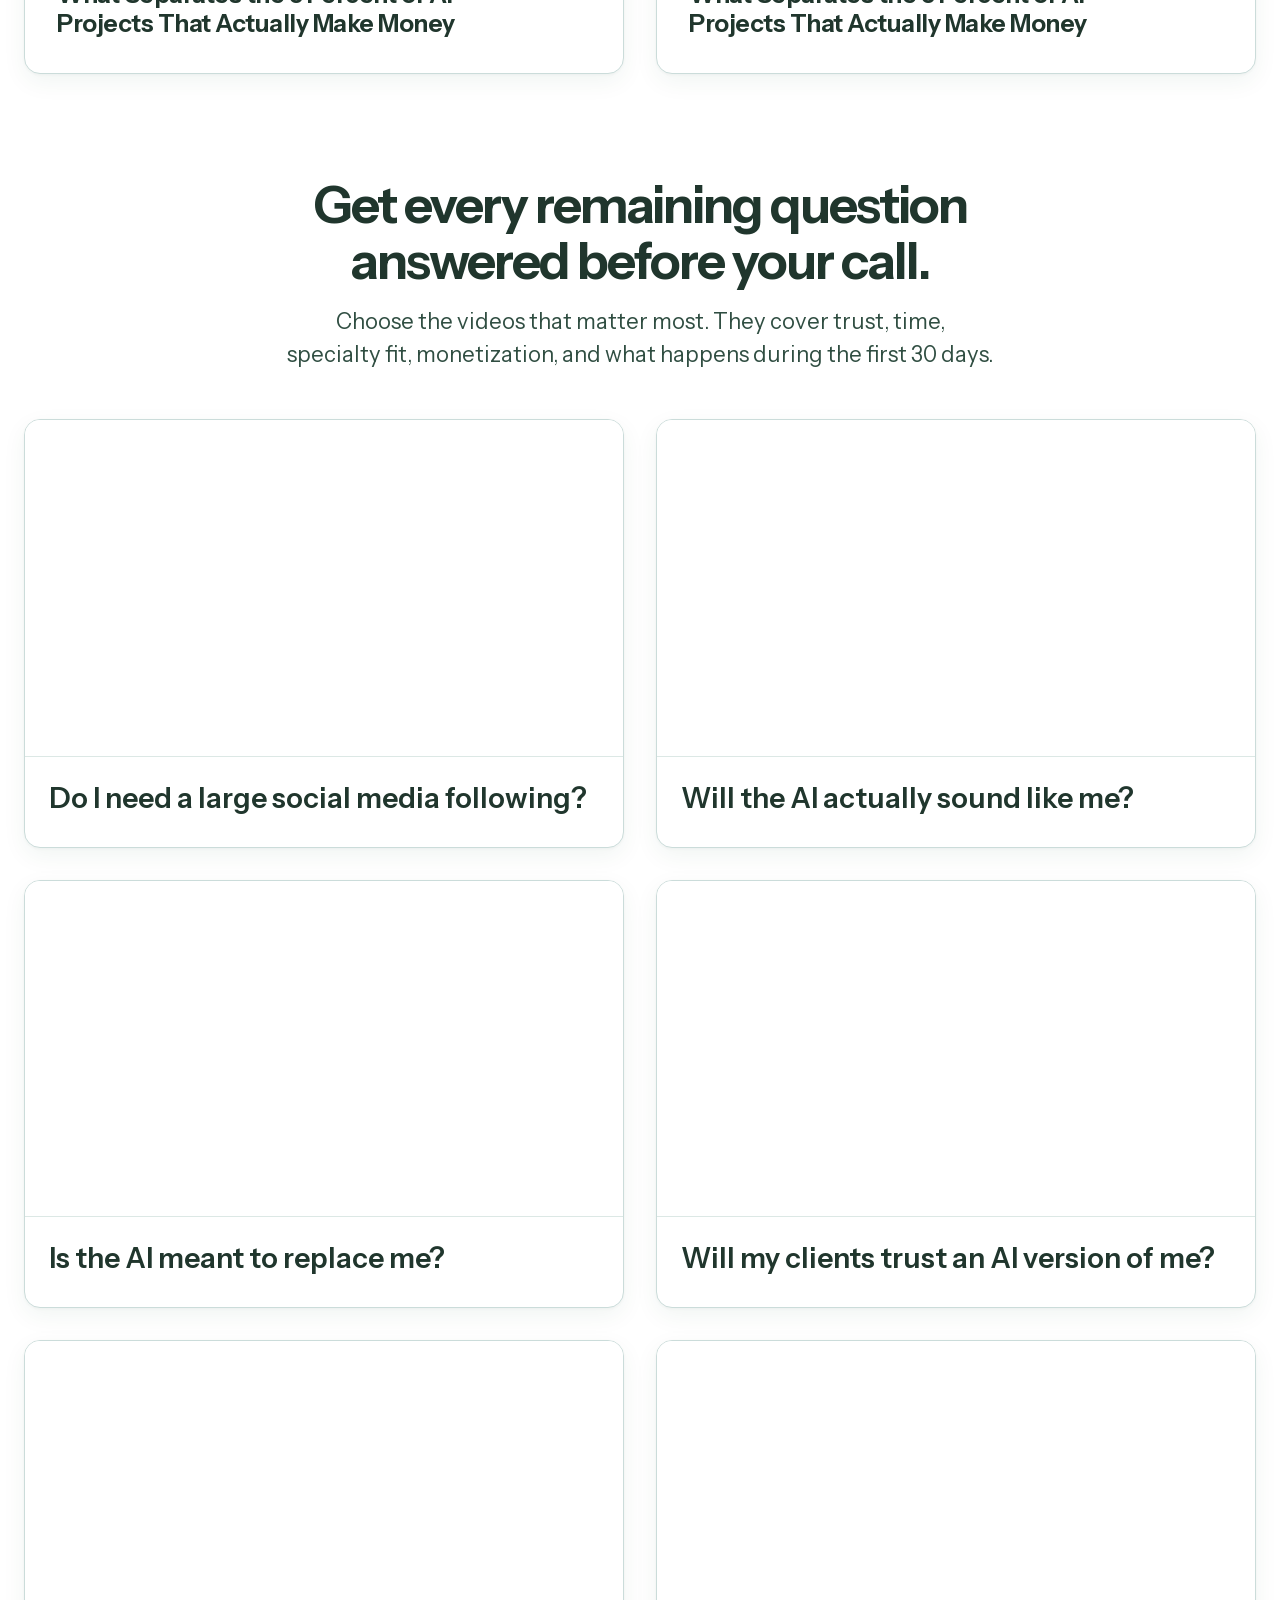
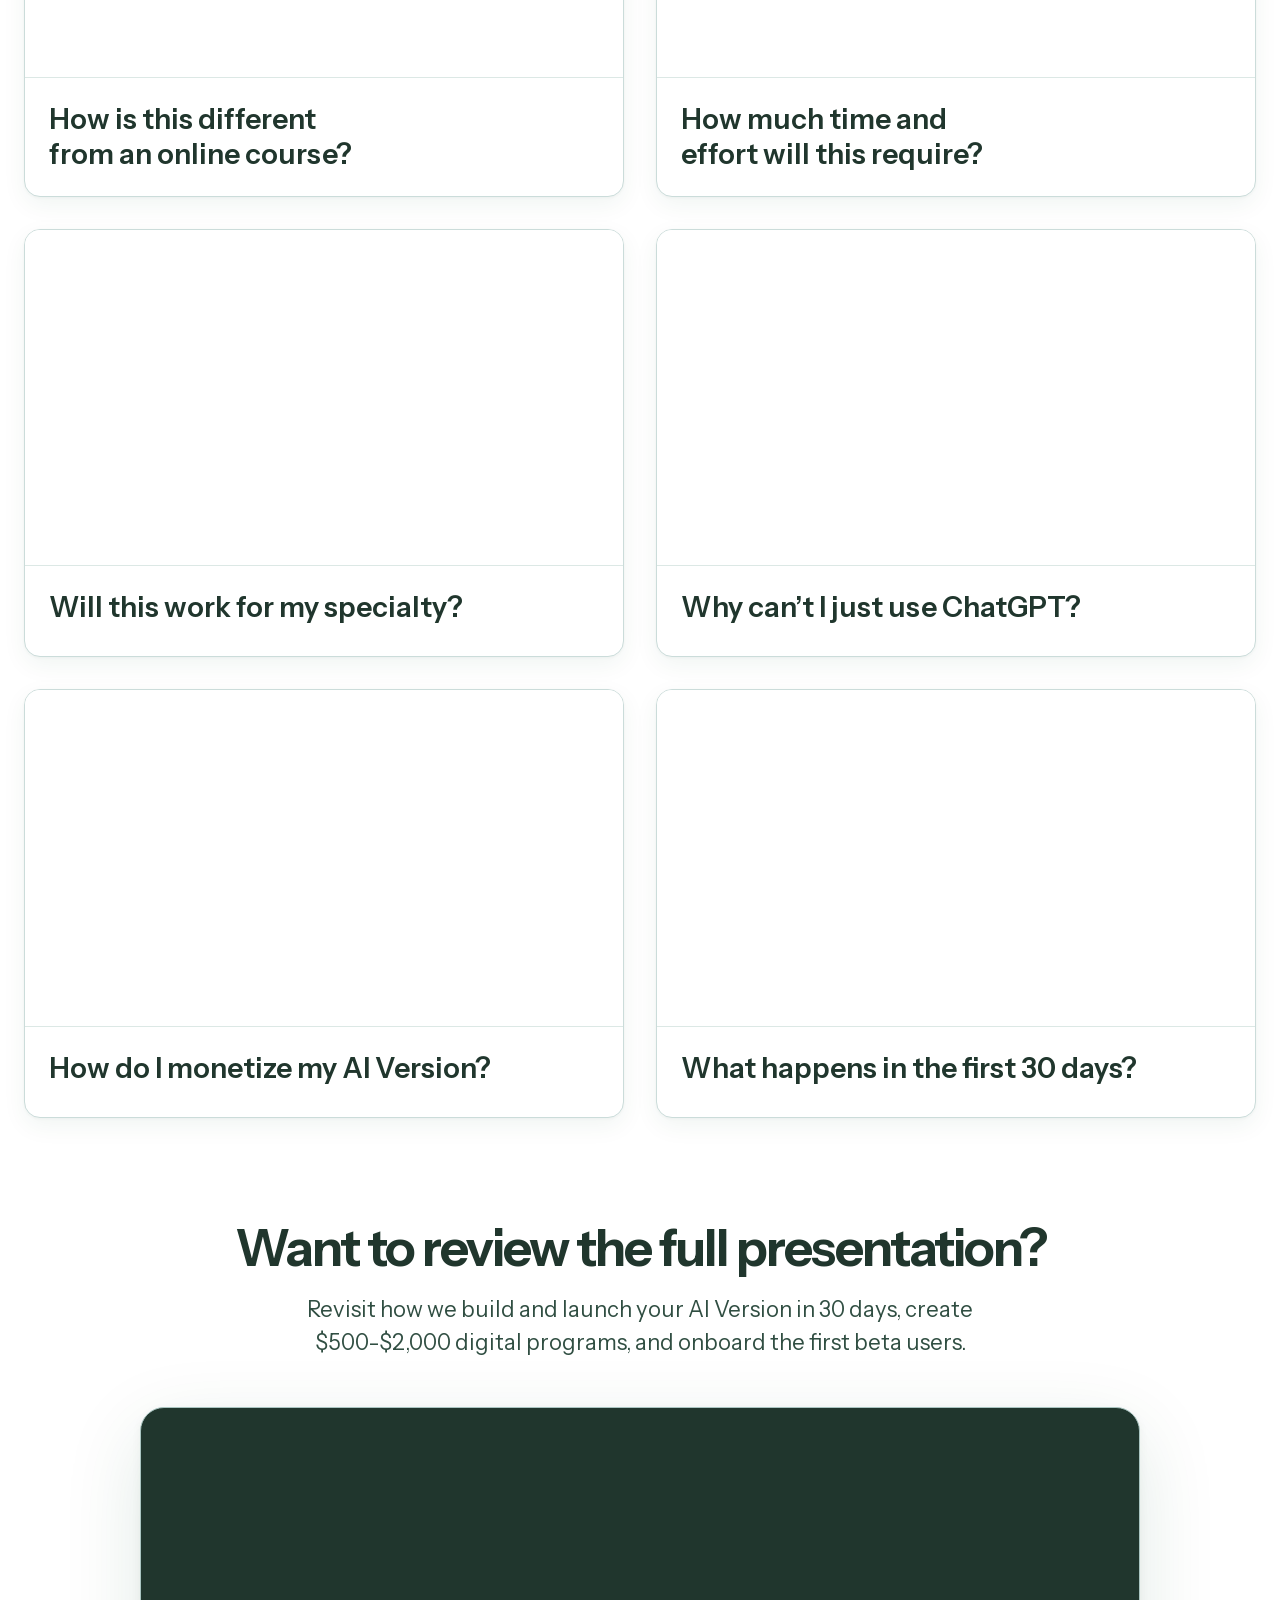
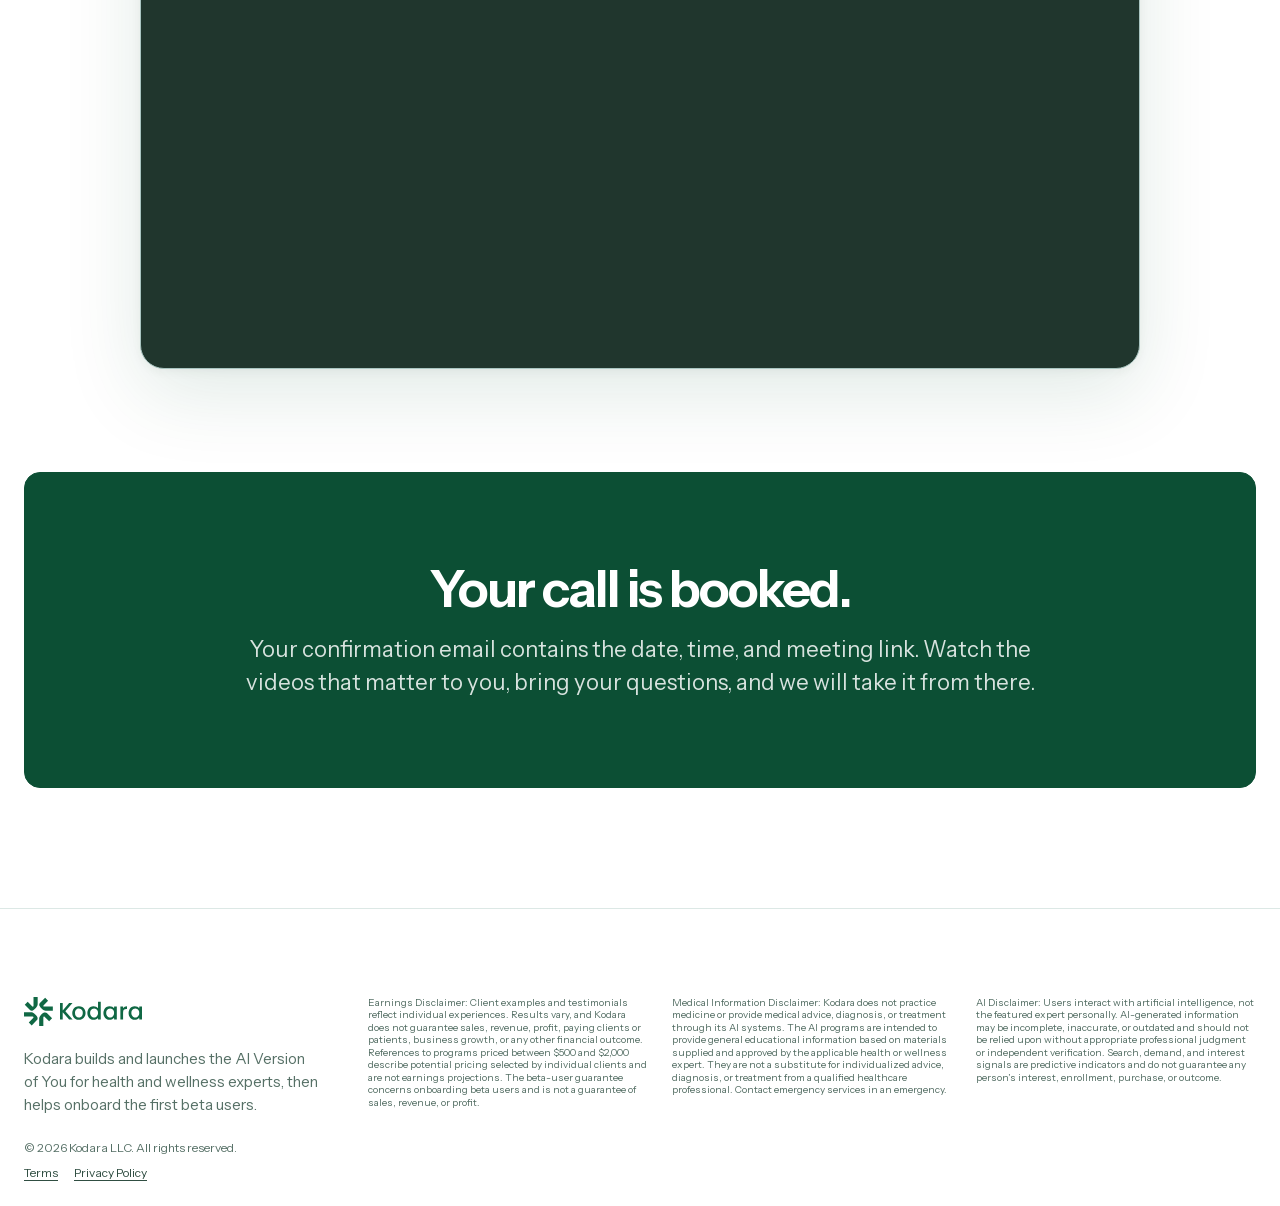
==== commit 5801d18d: "Bust confirmation stylesheet cache" ====
--- a/confirmation/index.html
+++ b/confirmation/index.html
@@ -11,7 +11,7 @@
   <link rel="icon" href="../assets/brand/favicon-192.png" type="image/png" sizes="192x192">
   <link rel="icon" href="../assets/brand/favicon-512.png" type="image/png" sizes="512x512">
   <link rel="preload" href="../assets/fonts/instrument-sans-latin.woff2" as="font" type="font/woff2" crossorigin>
-  <link rel="stylesheet" href="styles.css">
+  <link rel="stylesheet" href="styles.css?v=20260831-press-logos">
   <title>Your Call Is Confirmed | Kodara</title>
   <script>
   var head=document.head;
--- a/confirmation/styles.css
+++ b/confirmation/styles.css
@@ -230,12 +230,12 @@
 .press-card-media{overflow:hidden;border-bottom:1px solid var(--line);background:#fff}
 .press-card-media>img{display:block;width:100%;height:auto}
 .press-card-copy{display:grid;min-height:clamp(174px,16vw,210px);align-content:start;gap:var(--space-4);padding:clamp(22px,3vw,32px)}
-.press-logo{display:flex;width:100%;height:clamp(28px,3vw,40px);align-items:center;justify-content:flex-start}
-.press-wordmark{display:block;width:auto;max-width:54%;max-height:100%;object-fit:contain;object-position:left center}
-.press-wordmark--business-insider{width:min(54%,240px)}
-.press-wordmark--yahoo{width:min(48%,210px)}
+.press-logo{display:flex;width:100%;height:clamp(46px,5vw,64px);align-items:center;justify-content:flex-start}
+.press-wordmark{display:block;width:auto;height:auto;max-width:78%;max-height:100%;object-fit:contain;object-position:left center}
+.press-wordmark--business-insider{width:min(78%,340px)}
+.press-wordmark--yahoo{width:min(70%,280px)}
 .press-wordmark--ap{height:100%;width:auto}
-.press-wordmark--msn{width:min(34%,150px)}
+.press-wordmark--msn{width:min(52%,220px)}
 .press-card h3{max-width:none;margin:0;font-size:clamp(1.35rem,1.9vw,1.75rem);font-weight:650;line-height:1.16;letter-spacing:-.5px;text-wrap:balance}
 
 .faq-video-library{max-width:var(--rail-wide);margin-inline:auto}
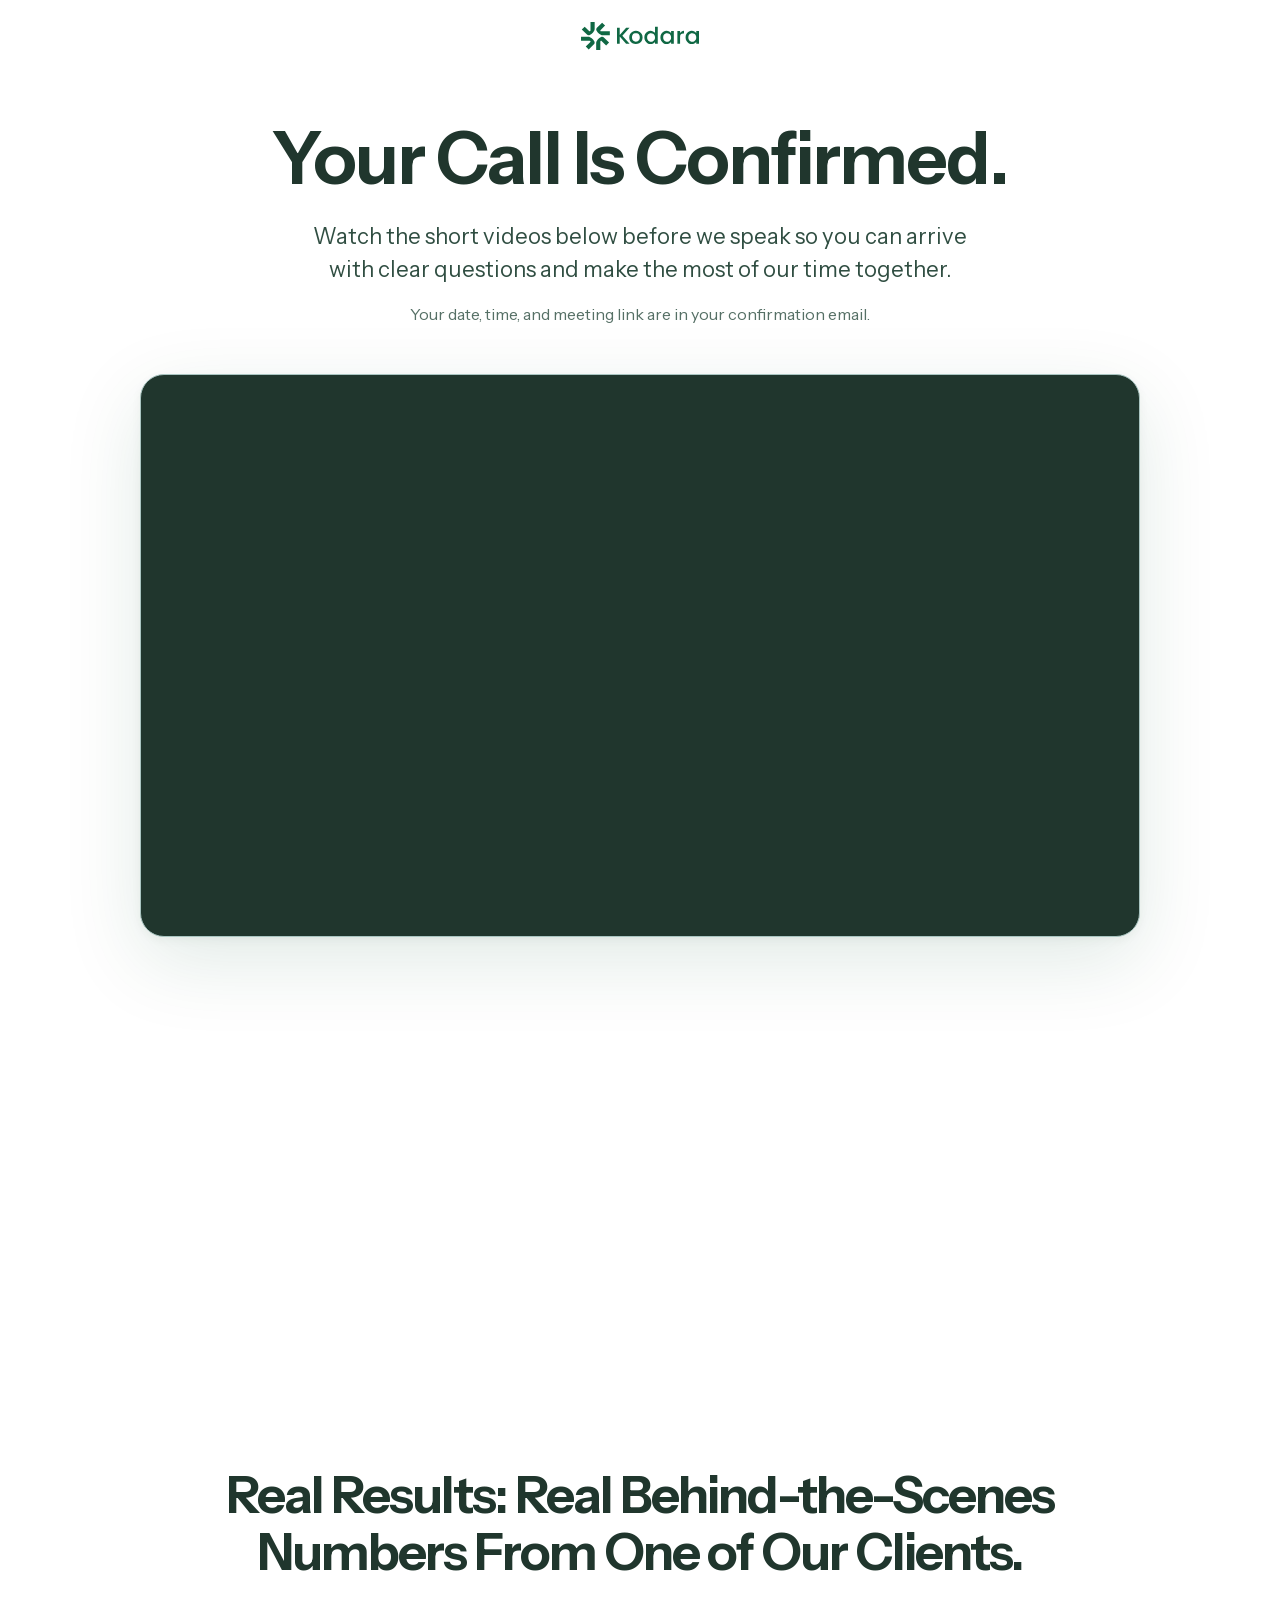
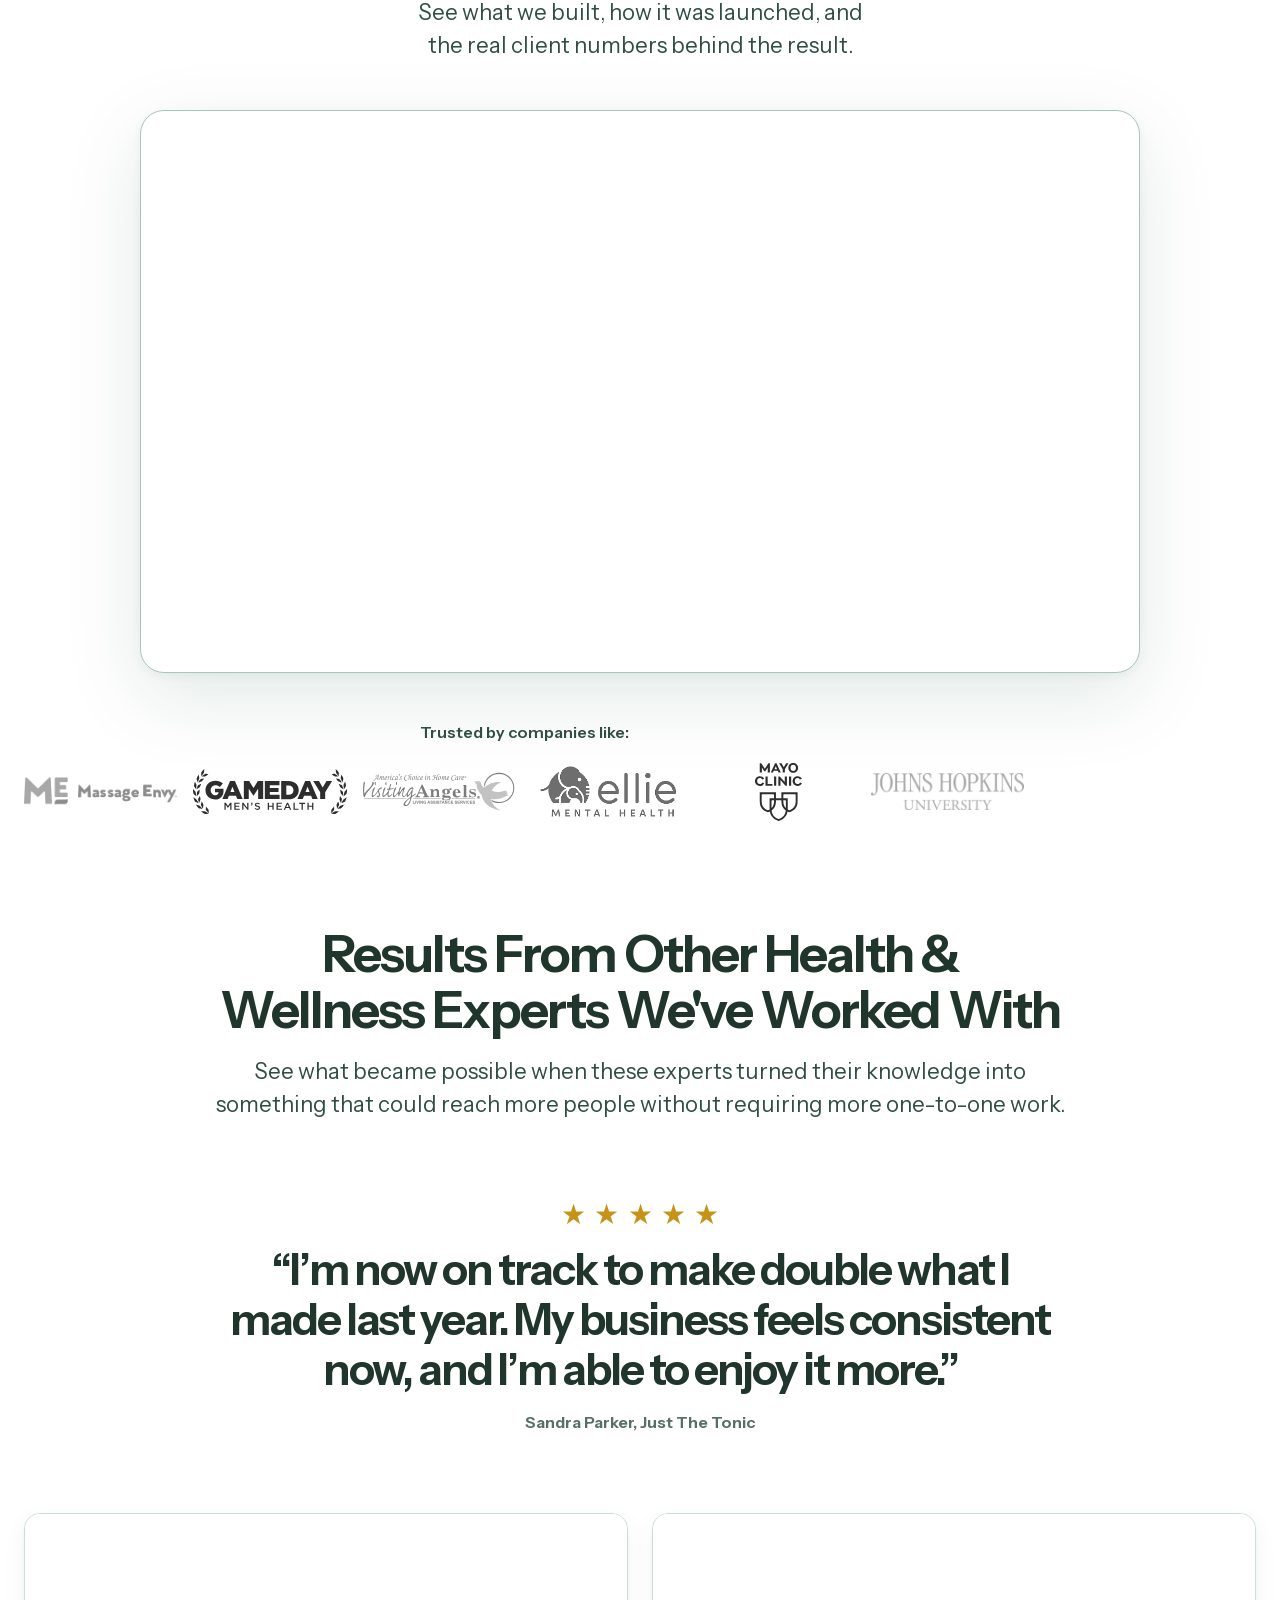
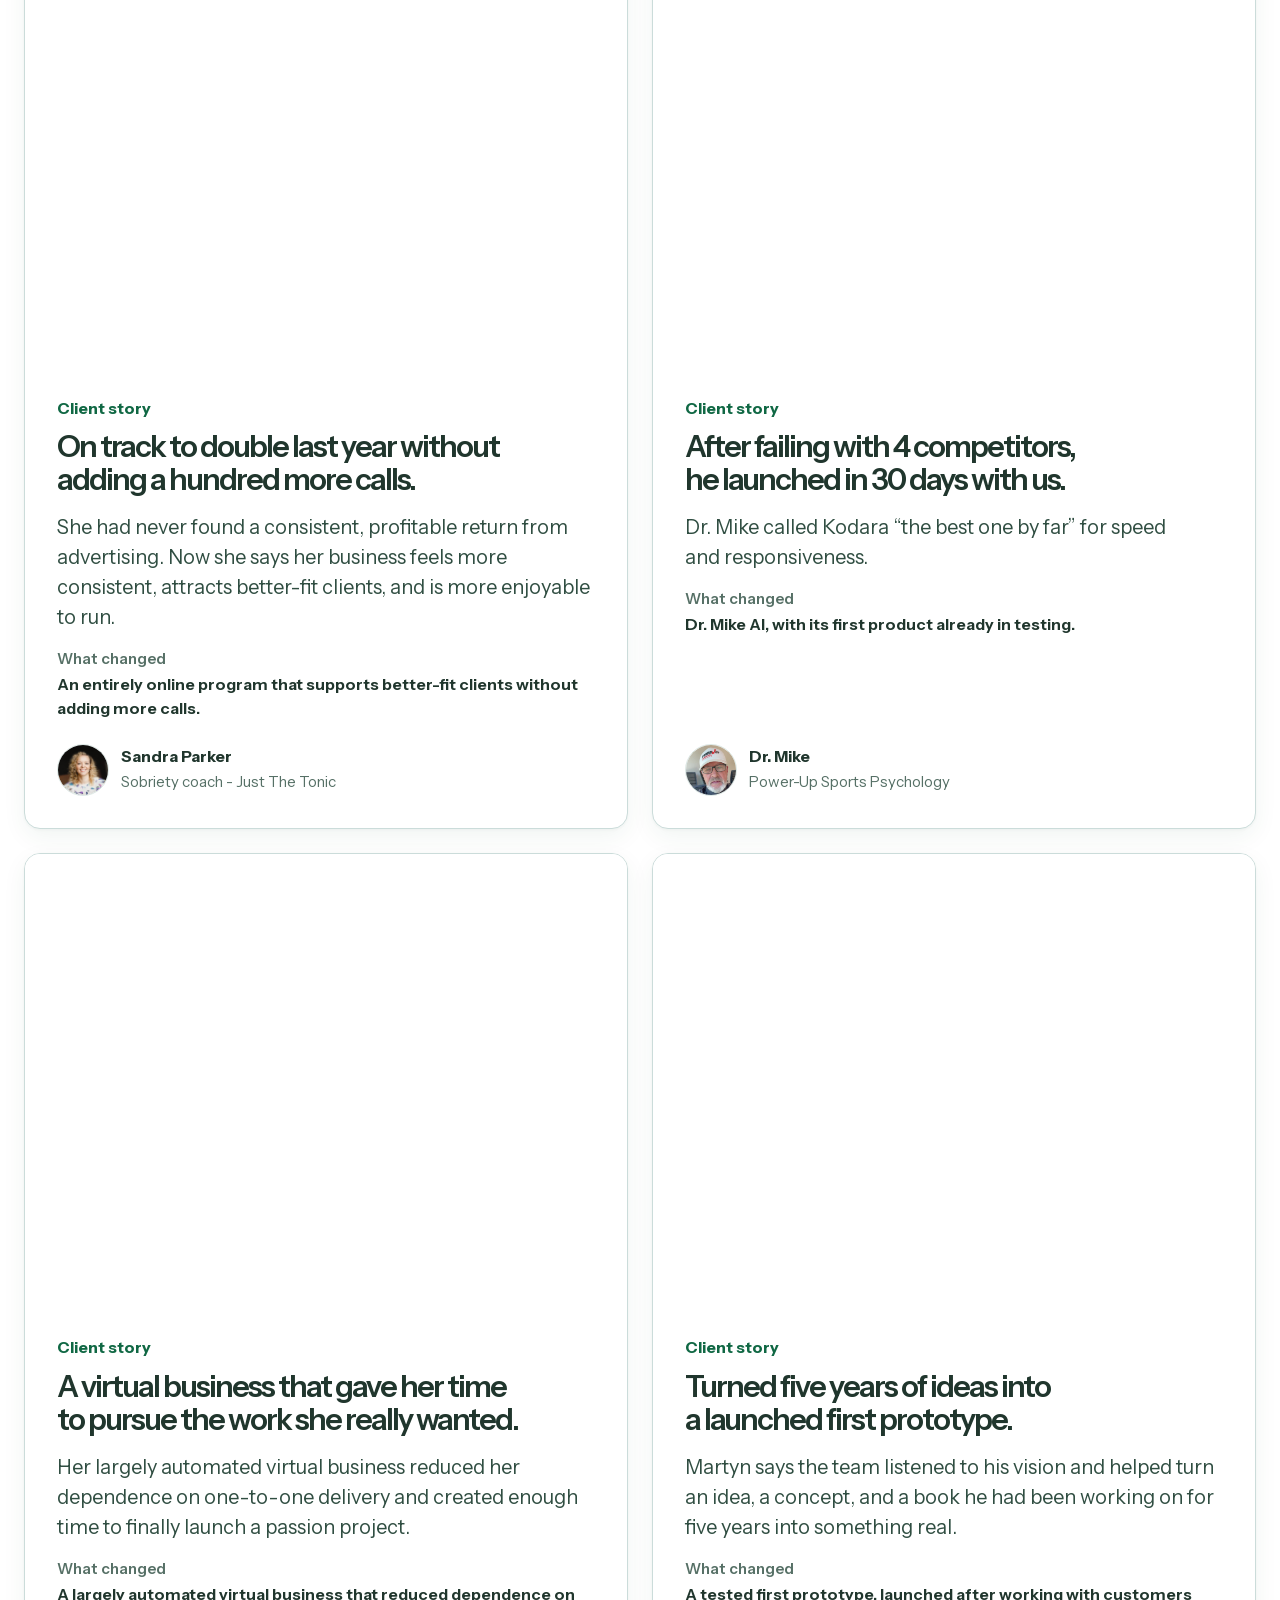
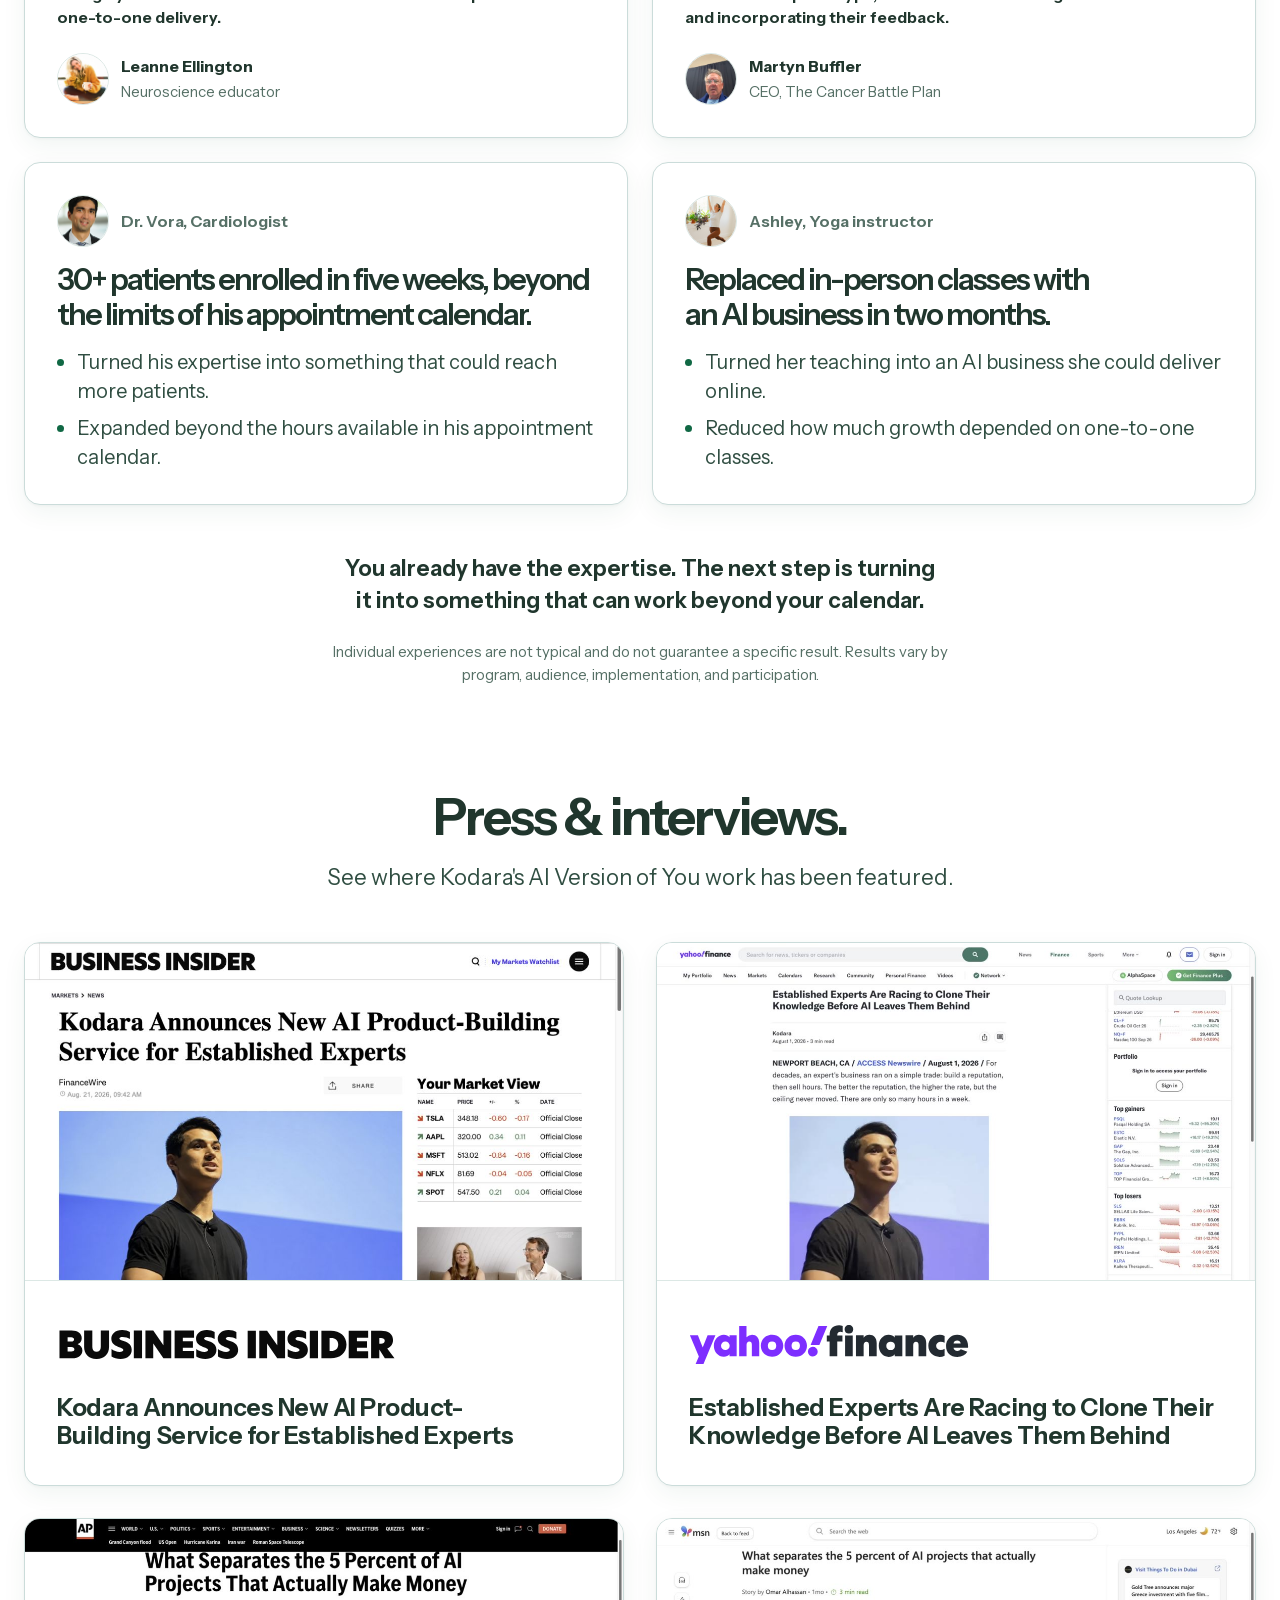
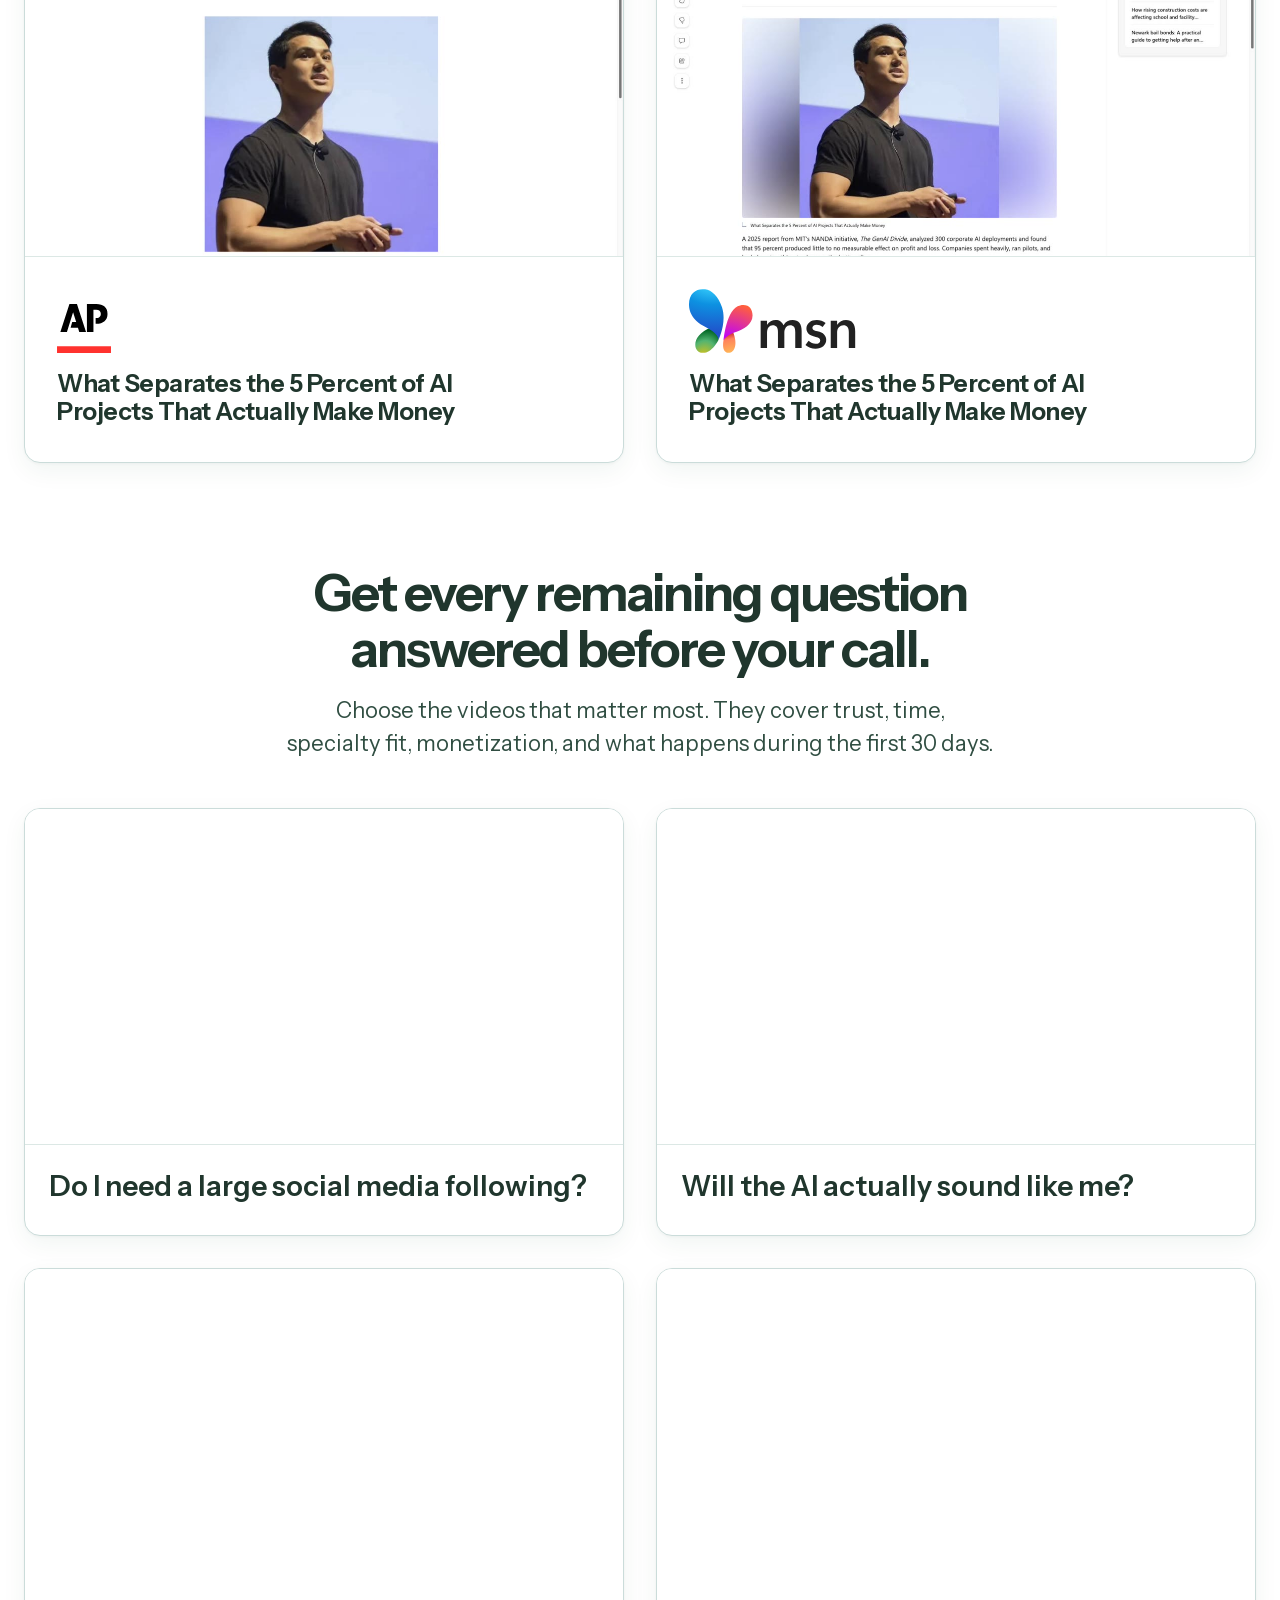
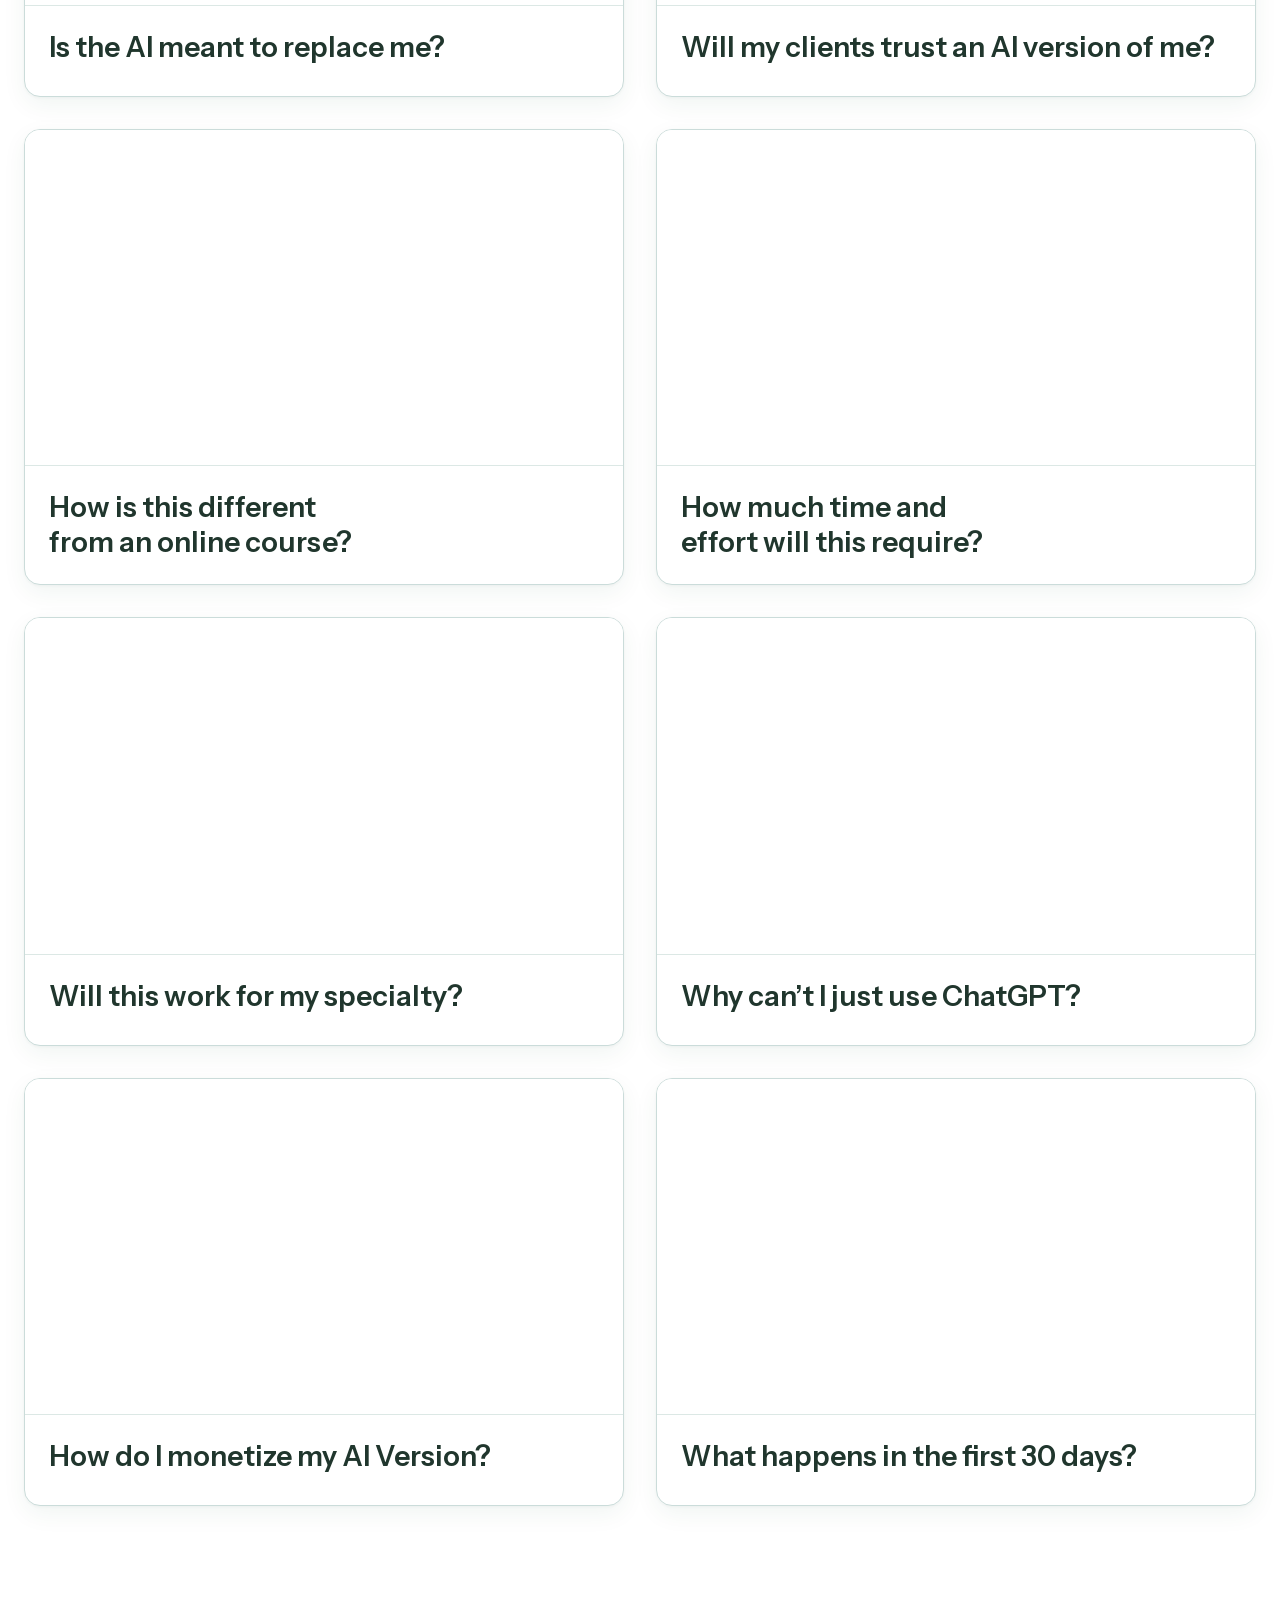
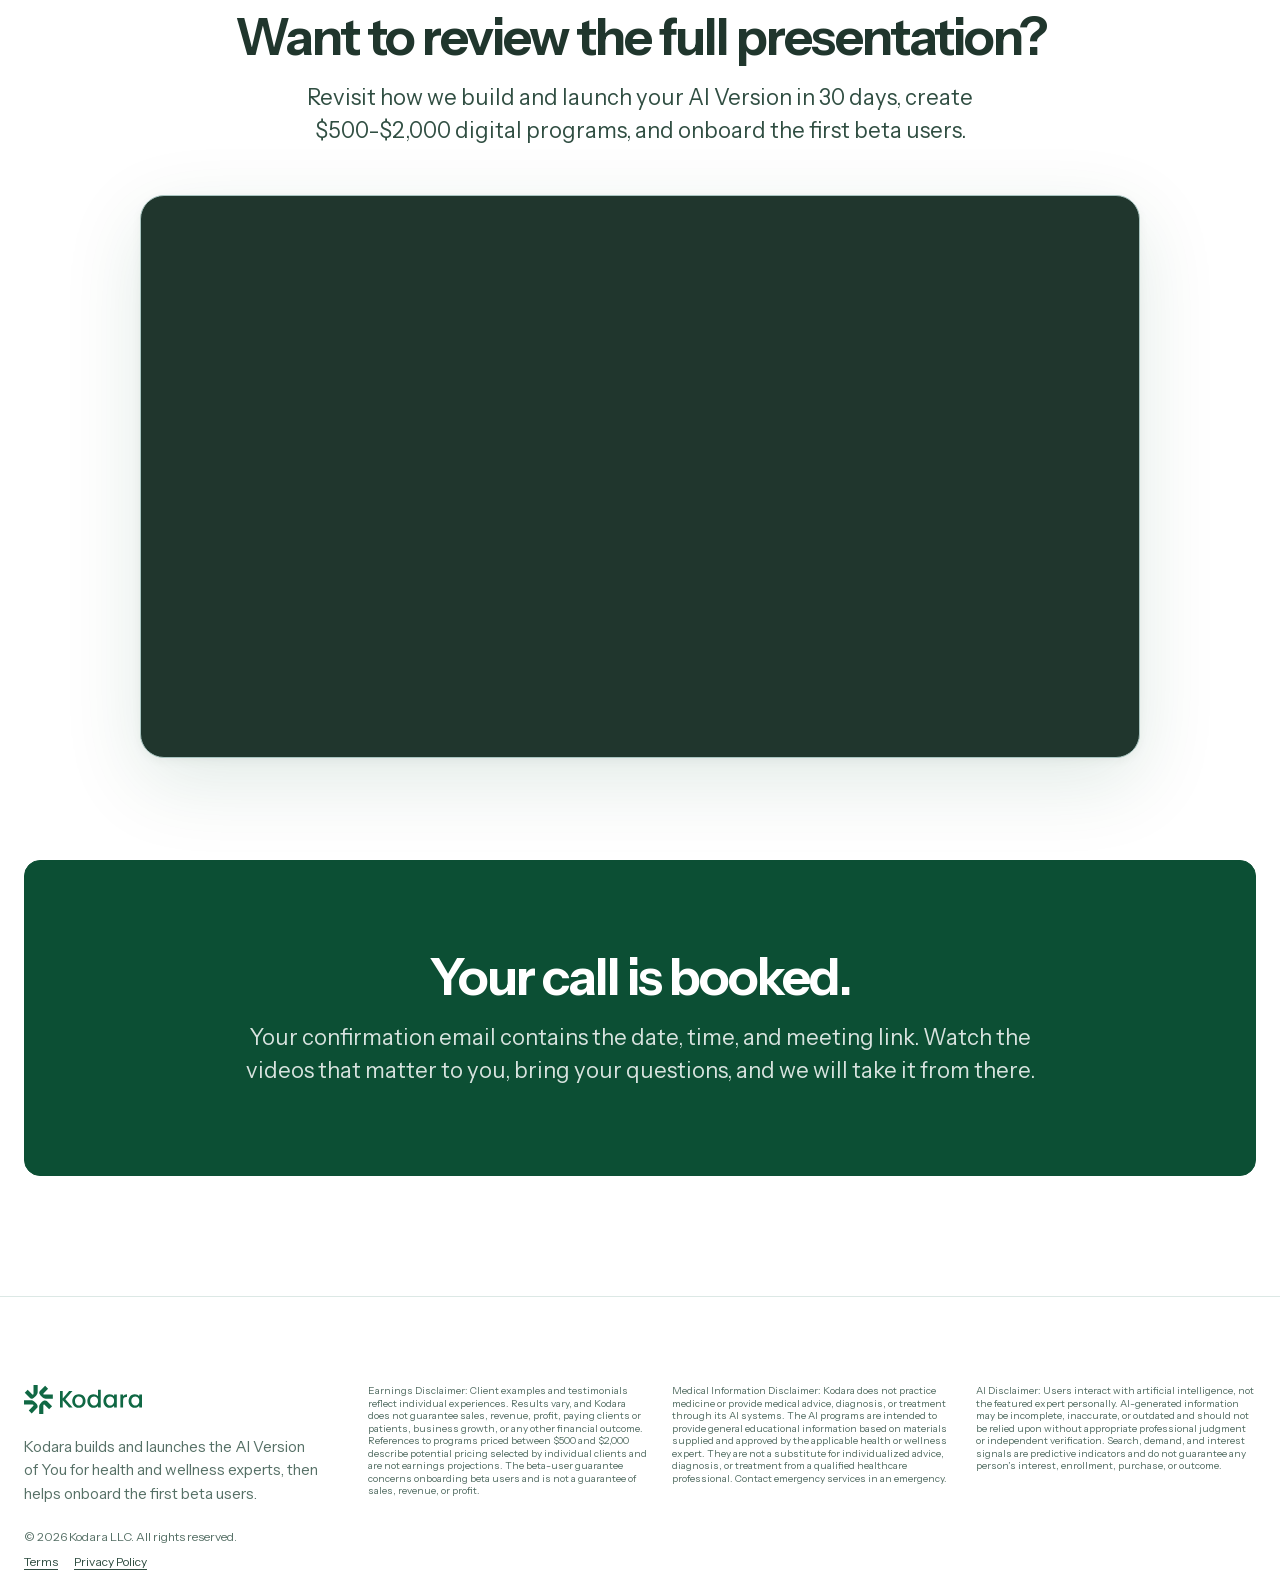
==== commit d13364f8: "Add Martyn Buffler testimonial" ====
--- a/confirmation/index.html
+++ b/confirmation/index.html
@@ -11,7 +11,7 @@
   <link rel="icon" href="../assets/brand/favicon-192.png" type="image/png" sizes="192x192">
   <link rel="icon" href="../assets/brand/favicon-512.png" type="image/png" sizes="512x512">
   <link rel="preload" href="../assets/fonts/instrument-sans-latin.woff2" as="font" type="font/woff2" crossorigin>
-  <link rel="stylesheet" href="styles.css?v=20260831-press-logos">
+  <link rel="stylesheet" href="styles.css?v=20260901-martyn-proof">
   <title>Your Call Is Confirmed | Kodara</title>
   <script>
   var head=document.head;
@@ -110,9 +110,11 @@
           </div>
         </article>
 
-        <article class="case-support case-support--wide" aria-labelledby="leanne-title">
-          <div class="case-media">
-            <wistia-player media-id="fay3lgo8op" aspect="1.791044776119403" aria-label="Leanne Ellington client testimonial video"></wistia-player>
+        <article class="case-support case-support--paired" aria-labelledby="leanne-title">
+          <div class="case-media case-media--paired">
+            <div class="case-landscape-player">
+              <wistia-player media-id="fay3lgo8op" aspect="1.791044776119403" aria-label="Leanne Ellington client testimonial video"></wistia-player>
+            </div>
           </div>
           <div class="case-support-copy">
             <span class="case-kicker">Client story</span>
@@ -122,6 +124,24 @@
             <div class="case-person">
               <img src="../assets/testimonials/leanne.jpg" width="104" height="104" loading="lazy" decoding="async" alt="Leanne Ellington">
               <div><strong>Leanne Ellington</strong><span>Neuroscience educator</span></div>
+            </div>
+          </div>
+        </article>
+
+        <article class="case-support case-support--paired" aria-labelledby="martyn-title">
+          <div class="case-media case-media--paired">
+            <div class="case-portrait-player case-portrait-player--nine-sixteen">
+              <wistia-player media-id="fhngly43sb" aspect="0.5625" aria-label="Martyn Buffler client testimonial video"></wistia-player>
+            </div>
+          </div>
+          <div class="case-support-copy">
+            <span class="case-kicker">Client story</span>
+            <h3 id="martyn-title">Turned five years of ideas into a launched first prototype.</h3>
+            <p>Martyn says the team listened to his vision and helped turn an idea, a concept, and a book he had been working on for five years into something real.</p>
+            <p class="case-fact"><span>What changed</span><strong>A tested first prototype, launched after working with customers and incorporating their feedback.</strong></p>
+            <div class="case-person">
+              <img src="../assets/testimonials/martyn-buffler.jpg" width="104" height="104" loading="lazy" decoding="async" alt="Martyn Buffler">
+              <div><strong>Martyn Buffler</strong><span>CEO, The Cancer Battle Plan</span></div>
             </div>
           </div>
         </article>
@@ -352,7 +372,7 @@
 
     loadWhenNear('#client-stories',function(){
       loadScriptOnce('https://fast.wistia.com/player.js',false);
-      ['6oj2gj3wqt','b3djcgwuvz','fay3lgo8op'].forEach(function(mediaId){
+      ['6oj2gj3wqt','b3djcgwuvz','fay3lgo8op','fhngly43sb'].forEach(function(mediaId){
         loadScriptOnce('https://fast.wistia.com/embed/'+mediaId+'.js',true);
       });
     });
--- a/confirmation/styles.css
+++ b/confirmation/styles.css
@@ -165,20 +165,22 @@
 .testimonial-spotlight cite{display:block;margin-top:var(--space-4);color:var(--ink-3);font-size:var(--type-label);font-style:normal;font-weight:650;line-height:1.4}
 .case-support-grid{display:grid;grid-template-columns:repeat(2,minmax(0,1fr));gap:var(--space-5);align-items:stretch;margin-top:var(--space-5)}
 .case-support{display:flex;min-width:0;flex-direction:column;border:1px solid var(--line-2);border-radius:var(--radius-lg);background:var(--panel);box-shadow:var(--shadow-sm);overflow:hidden}
-.case-support--wide{display:grid;grid-column:1/-1;grid-template-columns:minmax(0,3fr) minmax(320px,2fr);align-items:center}
 .case-support-copy{display:flex;flex:1;flex-direction:column;padding:var(--space-6)}
 .case-media{position:relative;aspect-ratio:16/9;overflow:hidden;background:var(--surface)}
 .case-media wistia-player{display:block;width:100%;height:100%}
 .case-media--portrait-fit{display:grid;place-items:center;background:var(--panel)}
 .case-support--portrait .case-media--portrait-fit{aspect-ratio:4/3}
+.case-media--paired{display:grid;place-items:center;aspect-ratio:4/3;background:var(--panel)}
+.case-landscape-player{width:100%;aspect-ratio:16/9;overflow:hidden;background:var(--surface)}
+.case-landscape-player wistia-player{display:block;width:100%;height:100%}
 .case-portrait-player{height:100%;aspect-ratio:3/4;overflow:hidden;background:var(--surface)}
 .case-portrait-player--nine-sixteen{aspect-ratio:9/16}
 .case-portrait-player wistia-player{display:block;width:100%;height:100%}
-.case-support--wide .case-media{width:100%;align-self:center;aspect-ratio:16/9}
 .case-media wistia-player:not(:defined){background-position:center;background-size:cover;background-repeat:no-repeat}
 .case-media wistia-player[media-id="6oj2gj3wqt"]:not(:defined){background-image:url("https://fast.wistia.com/embed/medias/6oj2gj3wqt/swatch")}
 .case-media wistia-player[media-id="b3djcgwuvz"]:not(:defined){background-image:url("https://fast.wistia.com/embed/medias/b3djcgwuvz/swatch")}
 .case-media wistia-player[media-id="fay3lgo8op"]:not(:defined){background-image:url("https://fast.wistia.com/embed/medias/fay3lgo8op/swatch")}
+.case-media wistia-player[media-id="fhngly43sb"]:not(:defined){background-image:url("https://fast.wistia.com/embed/medias/fhngly43sb/swatch")}
 .case-kicker{display:block;margin-bottom:var(--space-3);color:var(--accent-ink);font-size:var(--type-label);font-weight:700;line-height:1.3}
 .case-support-copy h3{max-width:none;margin:0;font-size:var(--type-card-small);font-weight:600;line-height:1.1;letter-spacing:var(--tracking-heading);text-wrap:balance}
 .case-support-copy>p:not(.case-fact){max-width:none;margin:var(--space-4) 0 0;color:var(--ink-2);font-size:var(--type-body);line-height:1.5;text-wrap:pretty}
@@ -324,11 +326,9 @@
   .testimonial-stars{font-size:1.5rem}
   .testimonial-spotlight blockquote{font-size:var(--type-card-small)}
   .case-support-grid{grid-template-columns:1fr;gap:var(--space-4);margin-top:var(--space-4)}
-  .case-support--wide{display:flex;grid-column:auto}
   .case-support-copy,.client-result-card{padding:var(--space-5)}
   .case-support--portrait .case-media--portrait-fit{aspect-ratio:3/4}
   .case-portrait-player{width:100%;height:100%}
-  .case-support--wide .case-media{aspect-ratio:16/9}
   .client-result-card--ashley{order:1}
   .client-result-card--vora{order:2}
   .case-studies-close{margin-top:var(--space-6);font-size:var(--type-body)}
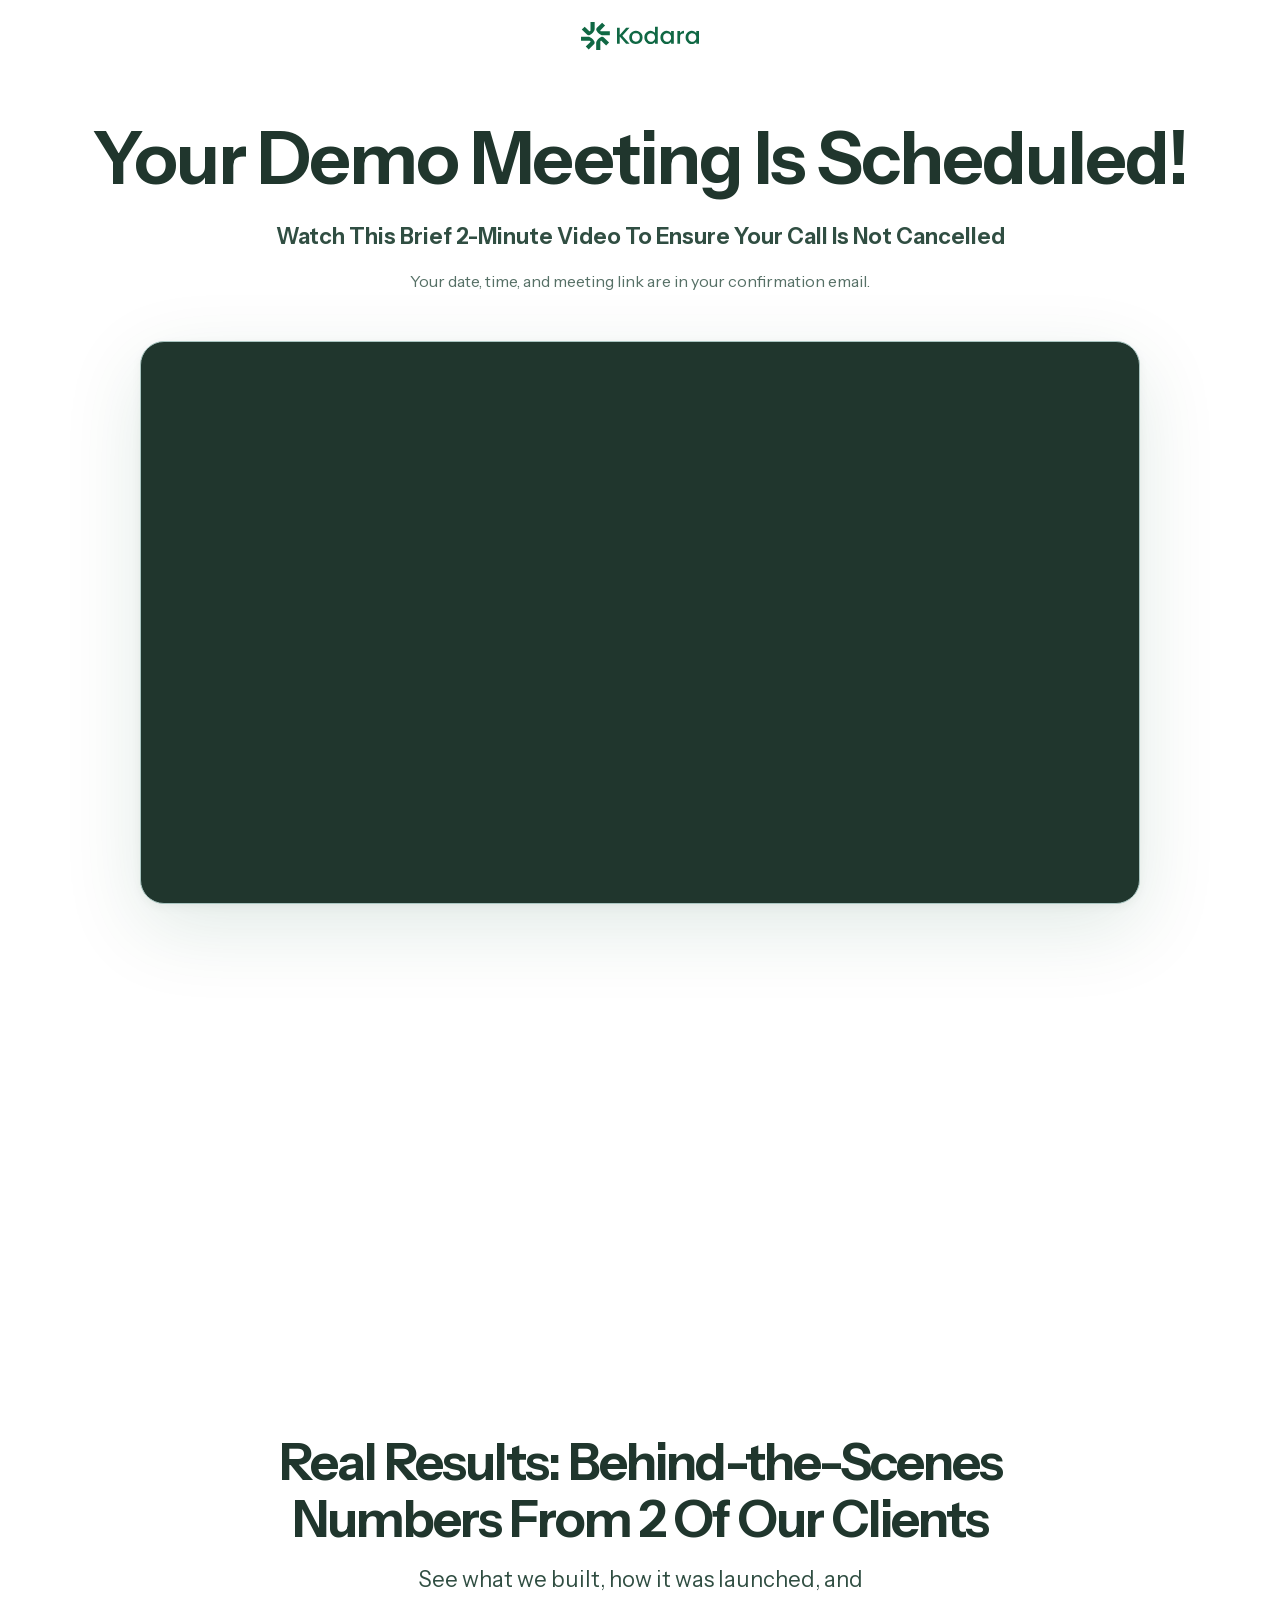
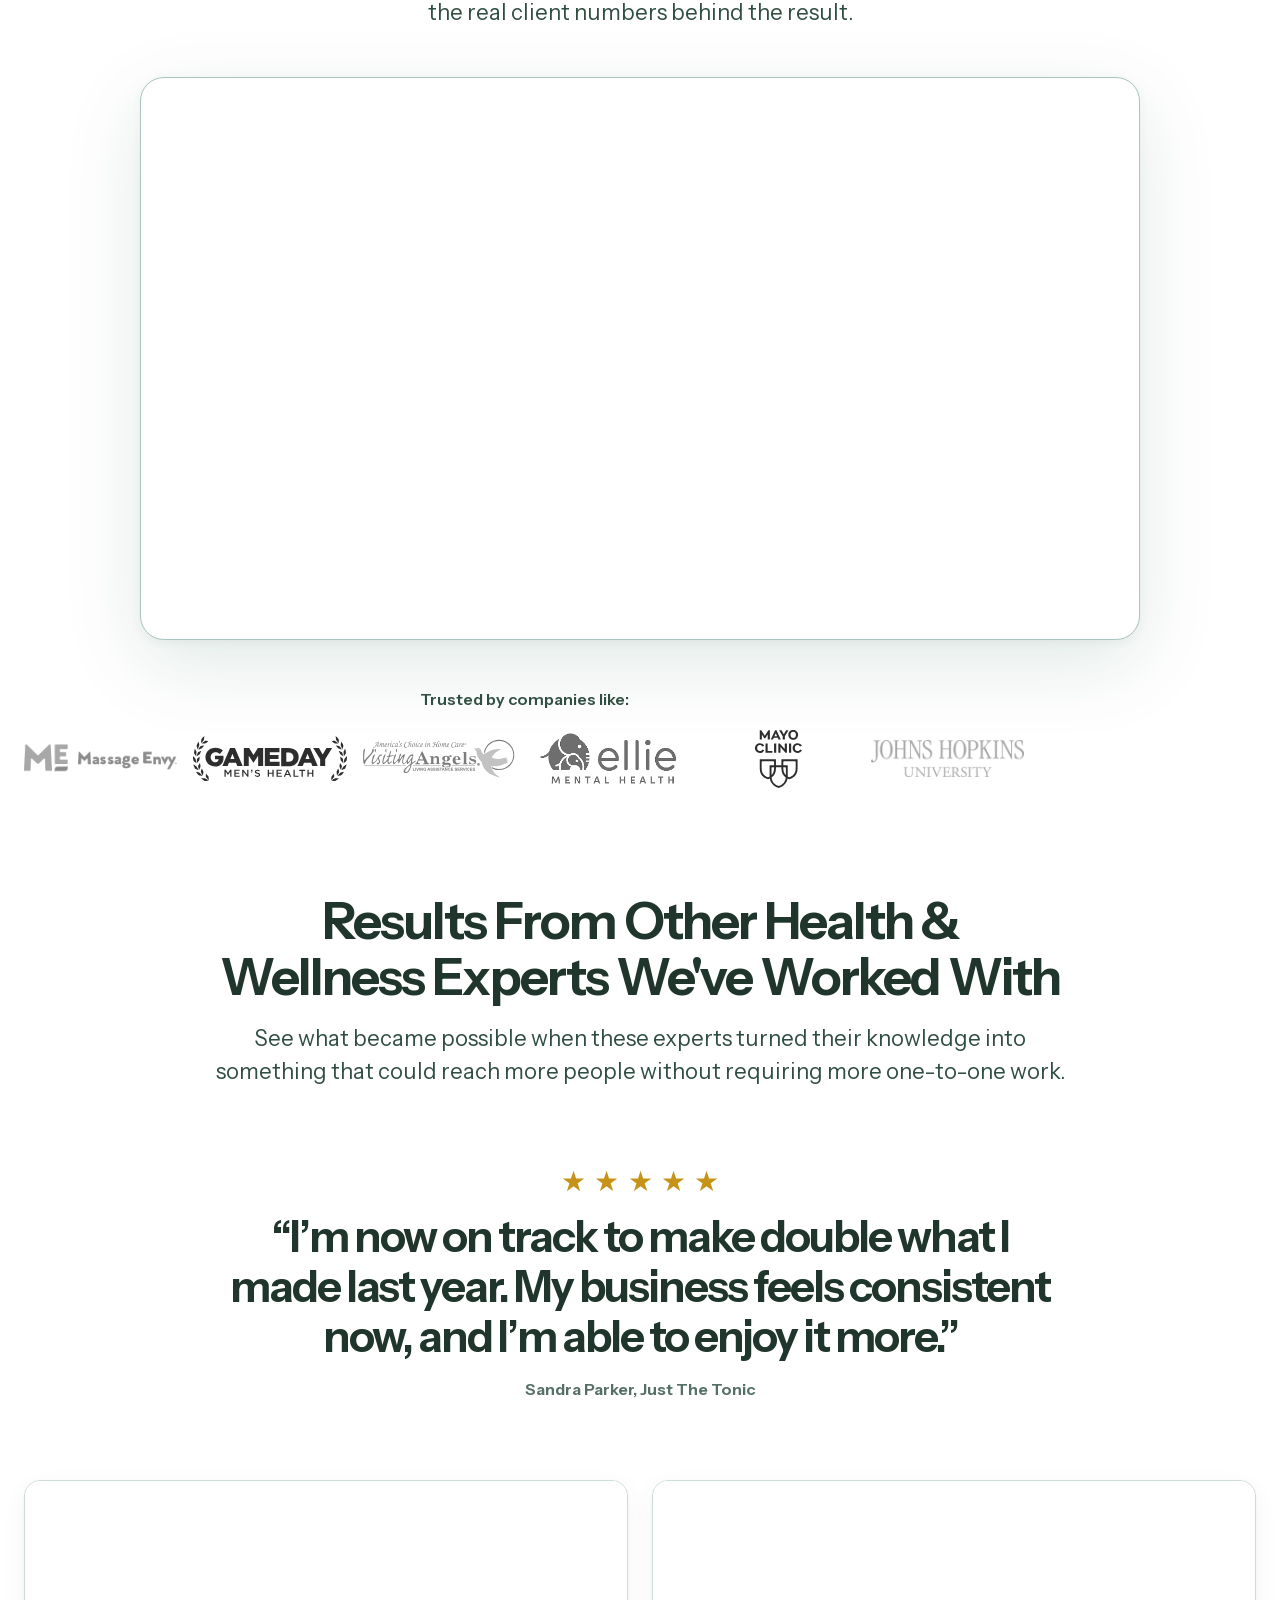
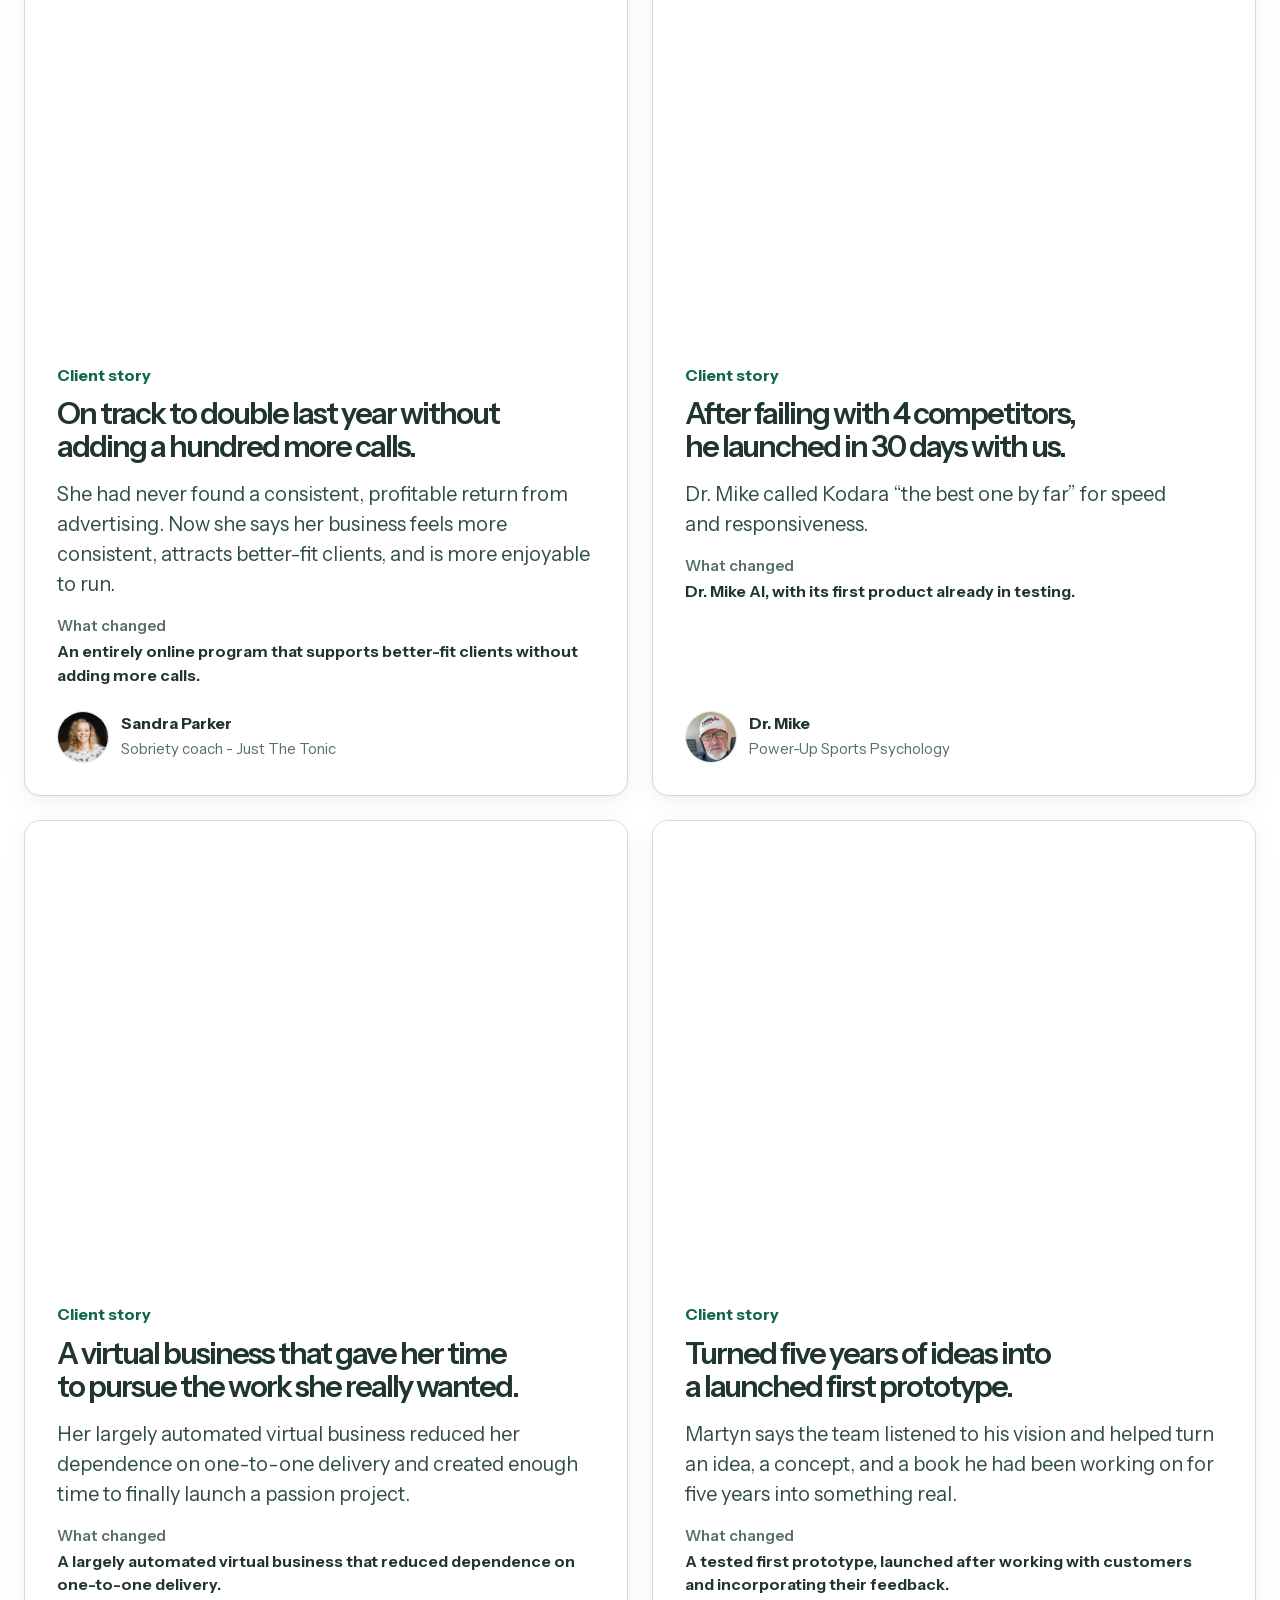
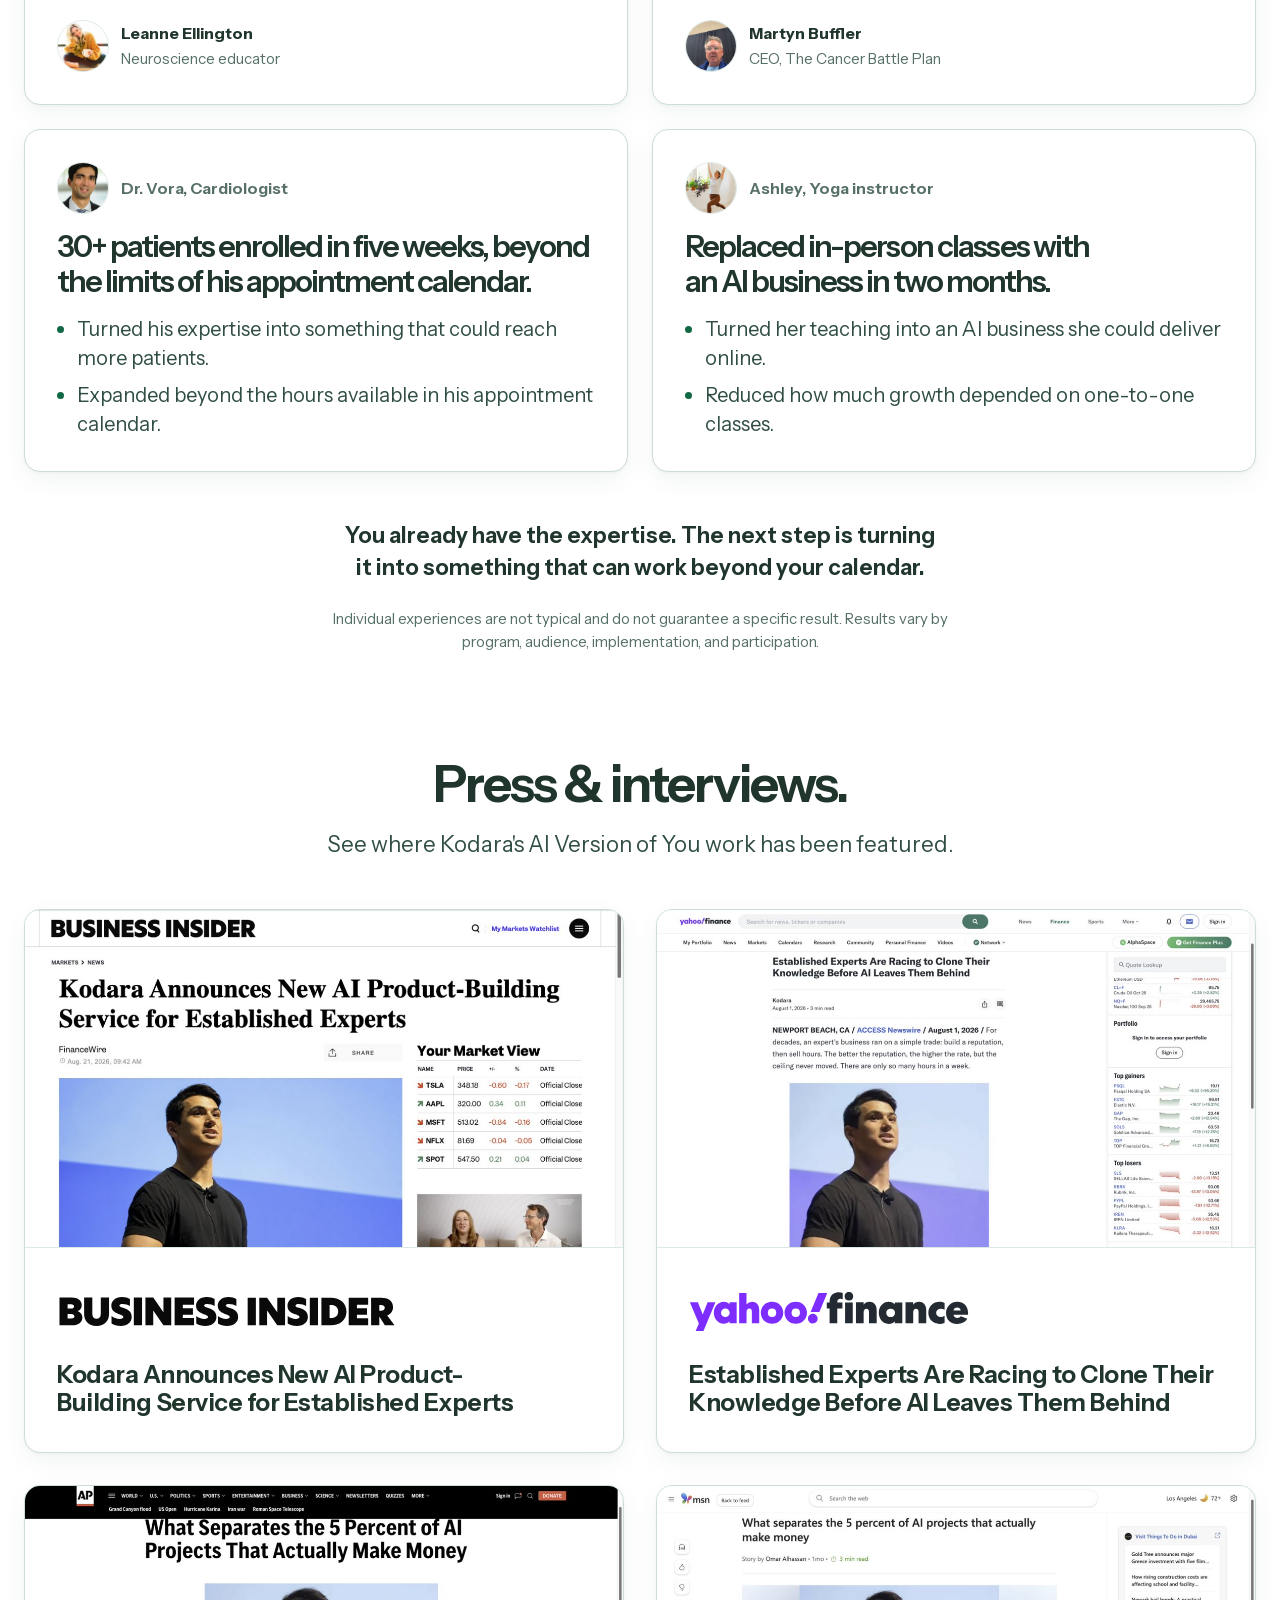
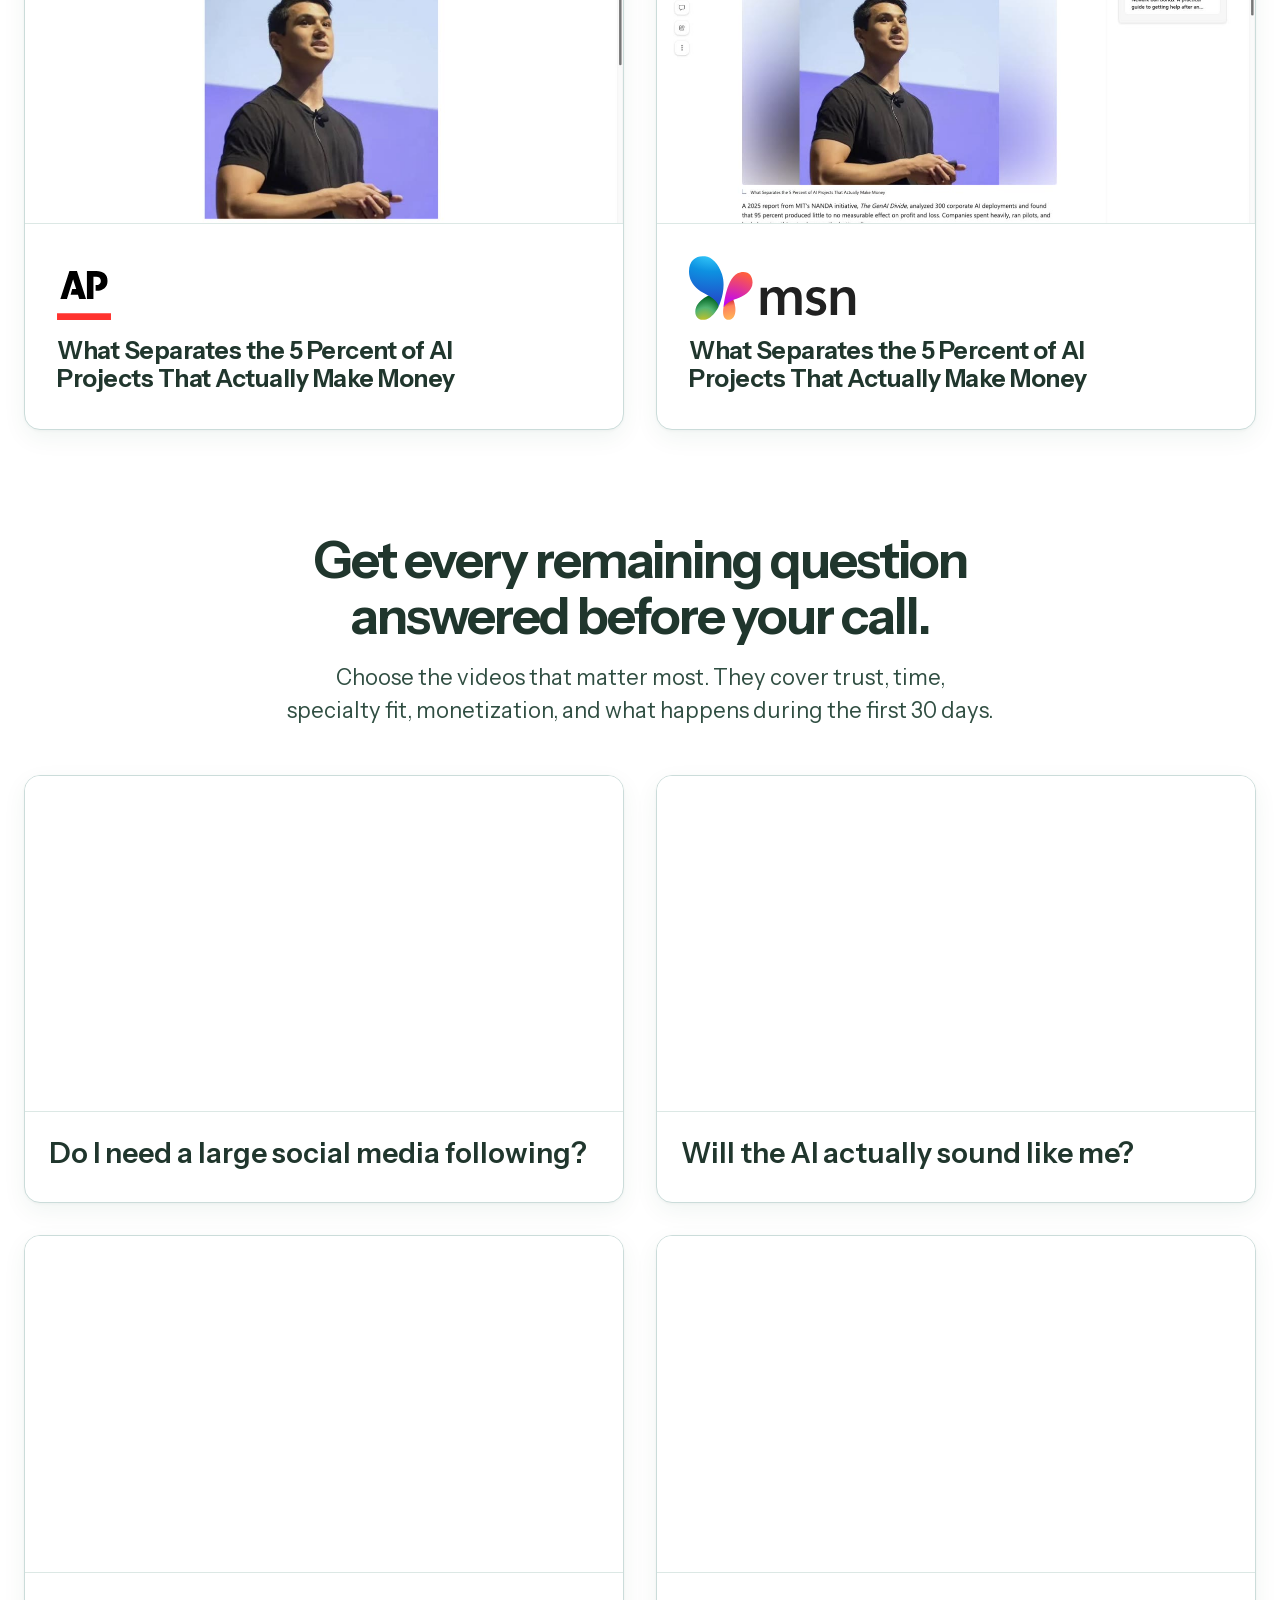
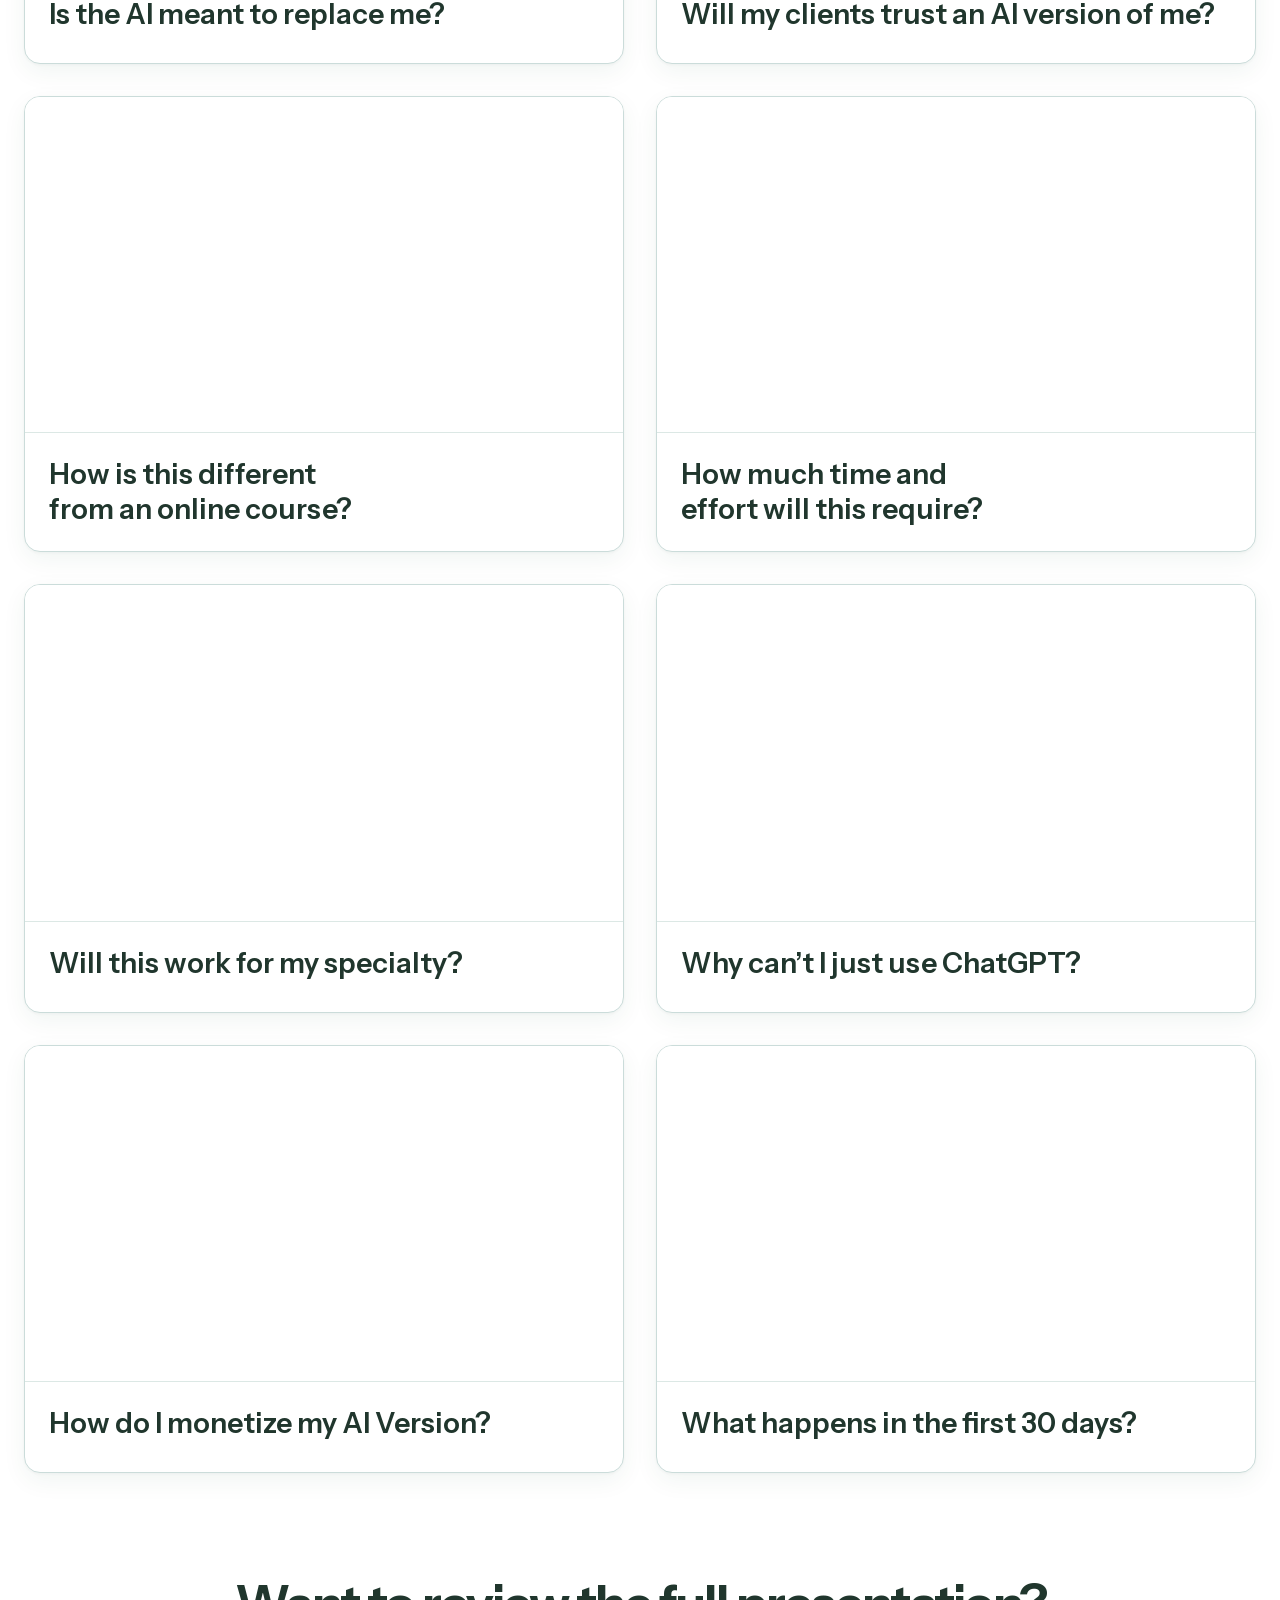
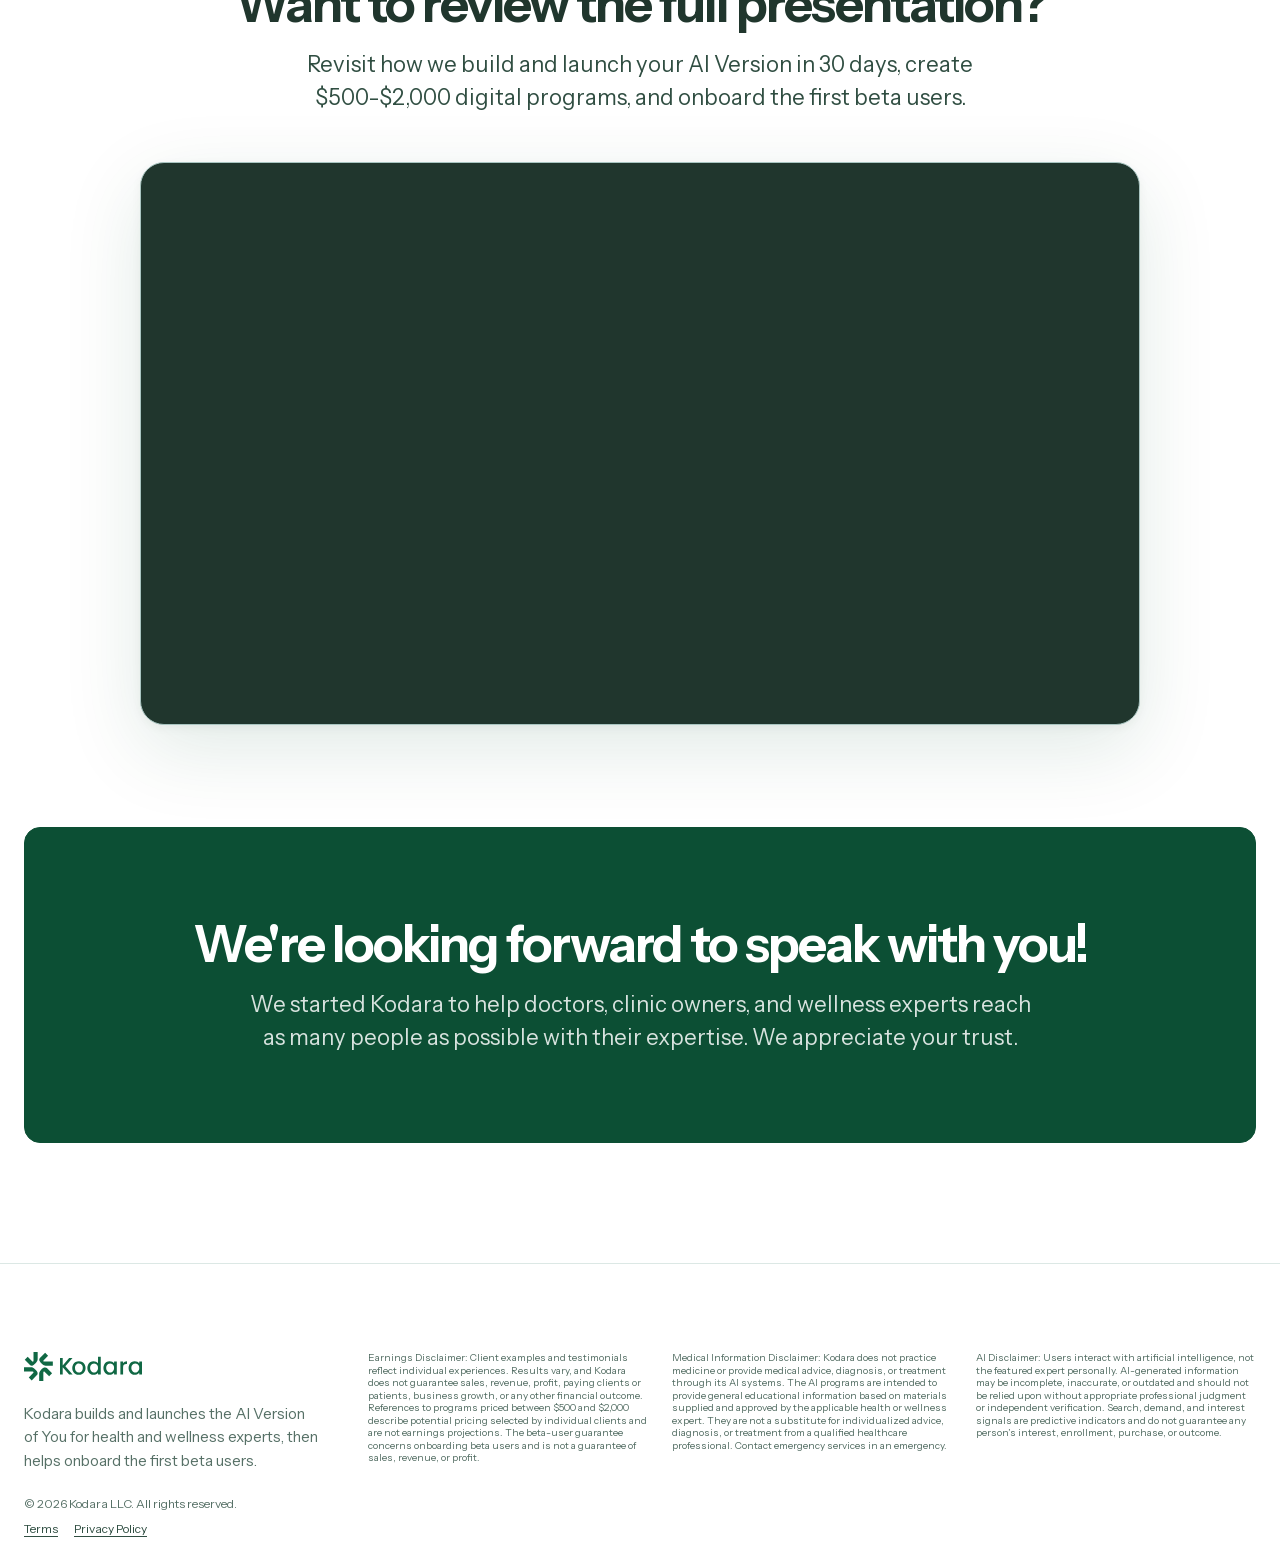
==== commit e0dae127: "Update confirmation page messaging and replay" ====
--- a/confirmation/index.html
+++ b/confirmation/index.html
@@ -4,15 +4,15 @@
   <meta charset="UTF-8">
   <meta name="viewport" content="width=device-width,initial-scale=1">
   <meta name="robots" content="noindex,nofollow">
-  <meta name="description" content="Your Kodara strategy call is confirmed. Review the preparation videos, client stories, and common questions before your session.">
+  <meta name="description" content="Your Kodara demo meeting is scheduled. Watch the brief preparation video, review client stories, and explore common questions before your meeting.">
   <link rel="icon" href="../assets/brand/favicon-32.png" type="image/png" sizes="32x32">
   <link rel="icon" href="../assets/brand/favicon-48.png" type="image/png" sizes="48x48">
   <link rel="apple-touch-icon" href="../assets/brand/apple-touch-icon-180.png" sizes="180x180">
   <link rel="icon" href="../assets/brand/favicon-192.png" type="image/png" sizes="192x192">
   <link rel="icon" href="../assets/brand/favicon-512.png" type="image/png" sizes="512x512">
   <link rel="preload" href="../assets/fonts/instrument-sans-latin.woff2" as="font" type="font/woff2" crossorigin>
-  <link rel="stylesheet" href="styles.css?v=20260901-martyn-proof">
-  <title>Your Call Is Confirmed | Kodara</title>
+  <link rel="stylesheet" href="styles.css?v=20260901-confirmation-copy-vsl">
+  <title>Your Demo Meeting Is Scheduled | Kodara</title>
   <script>
   var head=document.head;
   var script=document.createElement('script');
@@ -30,19 +30,19 @@
 
   <main class="wrap">
     <section class="confirmation-hero" aria-labelledby="confirmation-title">
-      <h1 id="confirmation-title">Your Call Is Confirmed.</h1>
-      <p>Watch the short videos below before we speak so you can arrive with clear questions and make the most of our time together.</p>
+      <h1 id="confirmation-title">Your Demo Meeting Is Scheduled!</h1>
+      <p class="confirmation-instruction">Watch This Brief 2-Minute Video To Ensure Your Call Is Not Cancelled</p>
       <p class="email-note">Your date, time, and meeting link are in your confirmation email.</p>
-      <div id="call-confirmation" class="vsl-stage confirmation-video" data-video-slot="call-confirmation" aria-label="Kodara call confirmation video">
+      <div id="call-confirmation" class="vsl-stage confirmation-video" data-video-slot="call-confirmation" aria-label="Kodara demo meeting confirmation video">
         <div id="vidalytics_embed_VNXQCkfkzn95oP5v"></div>
       </div>
-      <div class="call-details-widget" data-url="https://app.iclosed.io/embed" style="width:100%;height:340px" aria-label="Your confirmed call details"></div>
+      <div class="call-details-widget" data-url="https://app.iclosed.io/embed" style="width:100%;height:340px" aria-label="Your scheduled demo meeting details"></div>
       <script src="https://app.iclosed.io/assets/widget.js" async></script>
     </section>
 
     <section id="case-study" aria-labelledby="case-study-title">
       <header class="section-head">
-        <h2 id="case-study-title">Real Results: Real Behind-the-Scenes Numbers From One of Our Clients.</h2>
+        <h2 id="case-study-title">Real Results: Behind-the-Scenes Numbers From 2 Of Our Clients</h2>
         <p>See what we built, how it was launched, and the real client numbers behind the result.</p>
       </header>
       <div class="featured-video case-study-video" data-video-slot="case-study">
@@ -294,14 +294,14 @@
         <p>Revisit how we build and launch your AI Version in 30 days, create $500-$2,000 digital programs, and onboard the first beta users.</p>
       </header>
       <div class="vsl-stage" aria-label="Kodara presentation replay">
-        <div id="vidalytics_embed_CA0308FsT4_Z8w5E"></div>
+        <wistia-player media-id="wn2g27b0vb" aspect="1.7777777777777777" aria-label="Kodara full presentation replay"></wistia-player>
       </div>
       <noscript><p class="proof-note">JavaScript is required to play this video.</p></noscript>
     </section>
 
     <section class="final-reminder" aria-labelledby="reminder-title">
-      <h2 id="reminder-title">Your call is booked.</h2>
-      <p>Your confirmation email contains the date, time, and meeting link. Watch the videos that matter to you, bring your questions, and we will take it from there.</p>
+      <h2 id="reminder-title">We're looking forward to speak with you!</h2>
+      <p>We started Kodara to help doctors, clinic owners, and wellness experts reach as many people as possible with their expertise. We appreciate your trust.</p>
     </section>
   </main>
 
@@ -362,7 +362,8 @@
     });
 
     loadWhenNear('#full-presentation',function(){
-      loadVidalytics('vidalytics_embed_CA0308FsT4_Z8w5E','https://fast.vidalytics.com/embeds/U18KMfDU/CA0308FsT4_Z8w5E/');
+      loadScriptOnce('https://fast.wistia.com/player.js',false);
+      loadScriptOnce('https://fast.wistia.com/embed/wn2g27b0vb.js',true);
     });
 
     loadWhenNear('#case-study',function(){
--- a/confirmation/styles.css
+++ b/confirmation/styles.css
@@ -93,6 +93,7 @@
 .confirmation-hero{display:flex;flex-direction:column;align-items:center;padding:var(--space-6) 0 clamp(32px,5vw,64px);text-align:center}
 .confirmation-hero h1{width:100%;max-width:none;margin:0;font-size:var(--type-hero);font-weight:650;line-height:1.06;letter-spacing:var(--tracking-display);text-wrap:balance}
 .confirmation-hero>p{max-width:var(--measure-body);margin:var(--space-5) auto 0;color:var(--ink-2);font-size:var(--type-body-large);line-height:1.5;text-wrap:balance}
+.confirmation-hero .confirmation-instruction{font-weight:650}
 .confirmation-hero .email-note{margin-top:var(--space-4);color:var(--ink-3);font-size:var(--type-label)}
 
 .featured-video{width:100%;max-width:var(--rail-media);margin-top:var(--space-7);overflow:hidden;border:1px solid var(--line-strong);border-radius:var(--radius-xl);background:#fff;box-shadow:var(--shadow-md)}
@@ -110,6 +111,8 @@
 
 .vsl-stage{position:relative;width:100%;max-width:var(--rail-media);aspect-ratio:16/9;margin:0 auto;overflow:hidden;border:1px solid var(--line-strong);border-radius:var(--radius-xl);background:var(--ink);box-shadow:var(--shadow-md)}
 .vsl-stage>div{position:absolute!important;inset:0!important;width:100%!important;height:100%!important;padding-top:0!important}
+.vsl-stage>wistia-player{display:block;width:100%;height:100%}
+.vsl-stage>wistia-player[media-id="wn2g27b0vb"]:not(:defined){background:center/contain no-repeat url("https://fast.wistia.com/embed/medias/wn2g27b0vb/swatch");filter:blur(5px)}
 .confirmation-video{margin-top:var(--space-7)}
 .call-details-widget{max-width:var(--rail-media);margin:var(--space-5) auto 0}
 .confirmation-proof-logos{width:100%;max-width:var(--rail-media);margin-top:var(--space-7);padding-top:0}
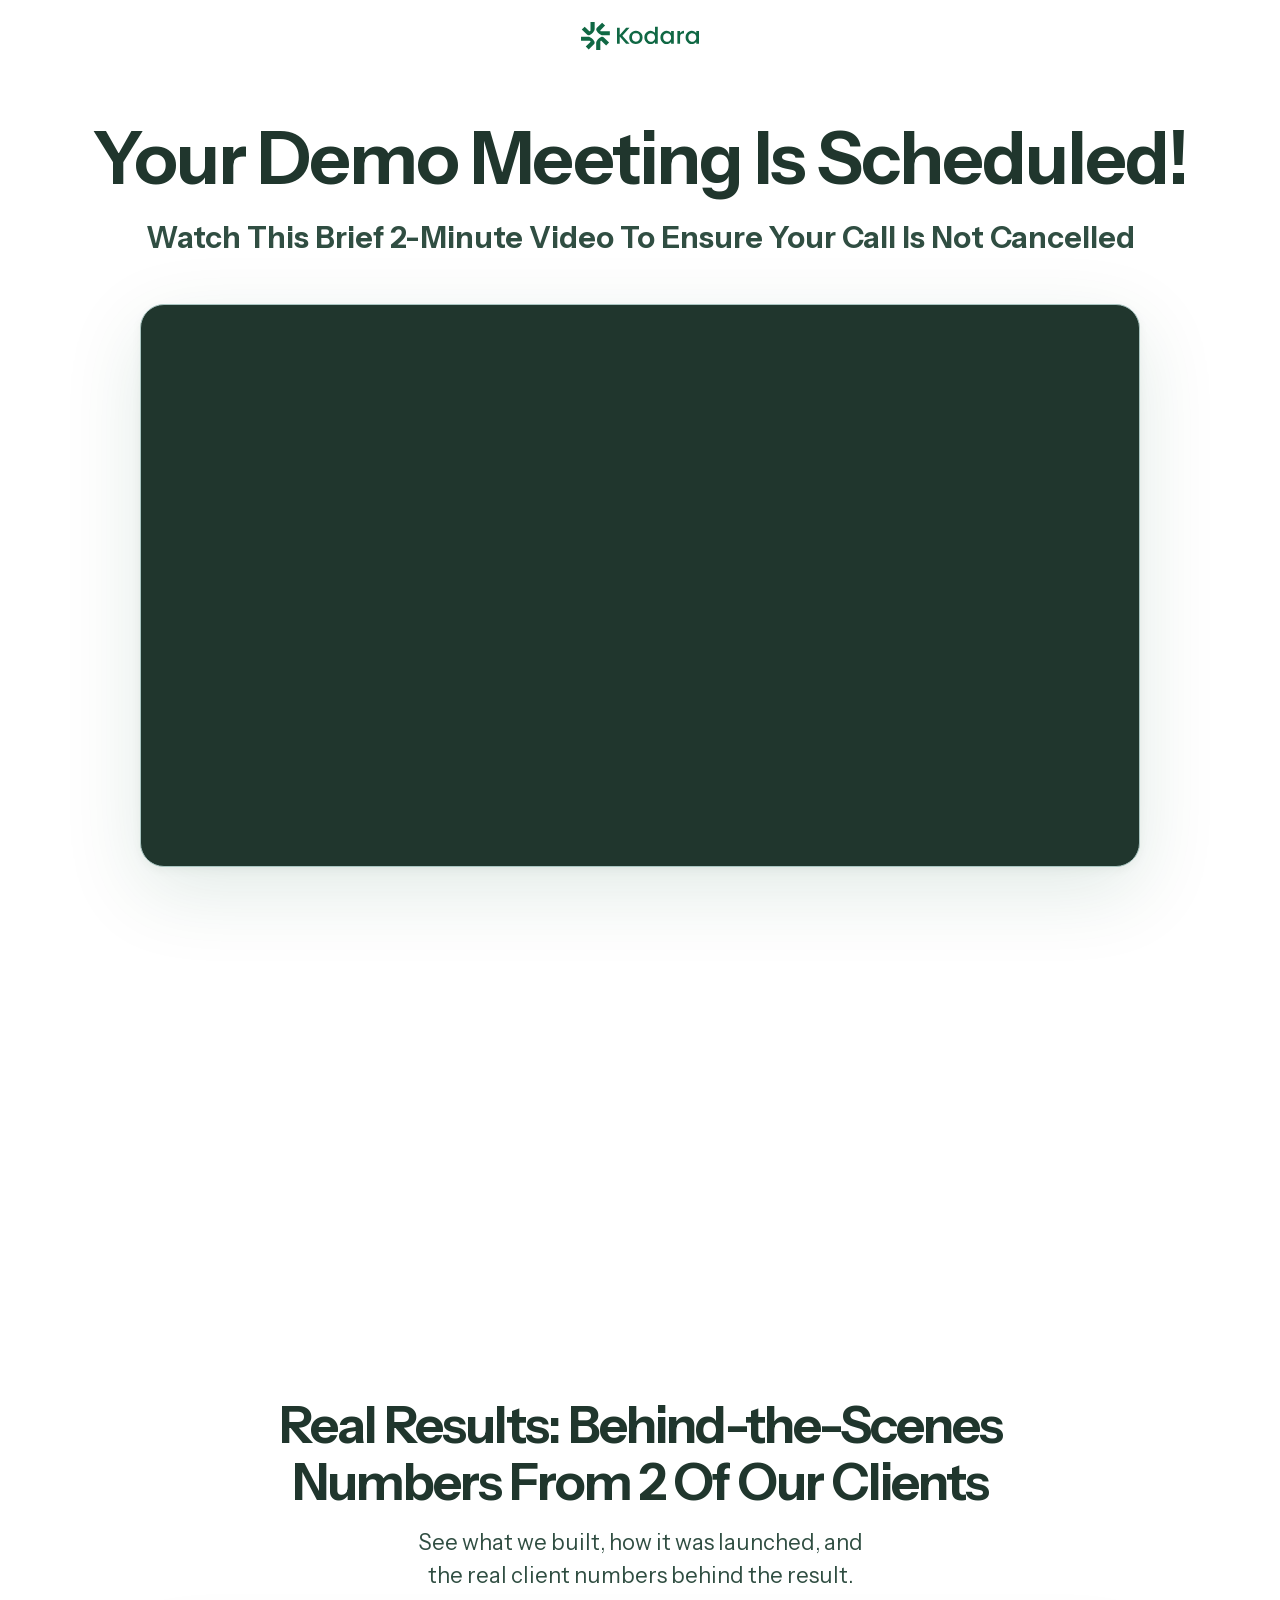
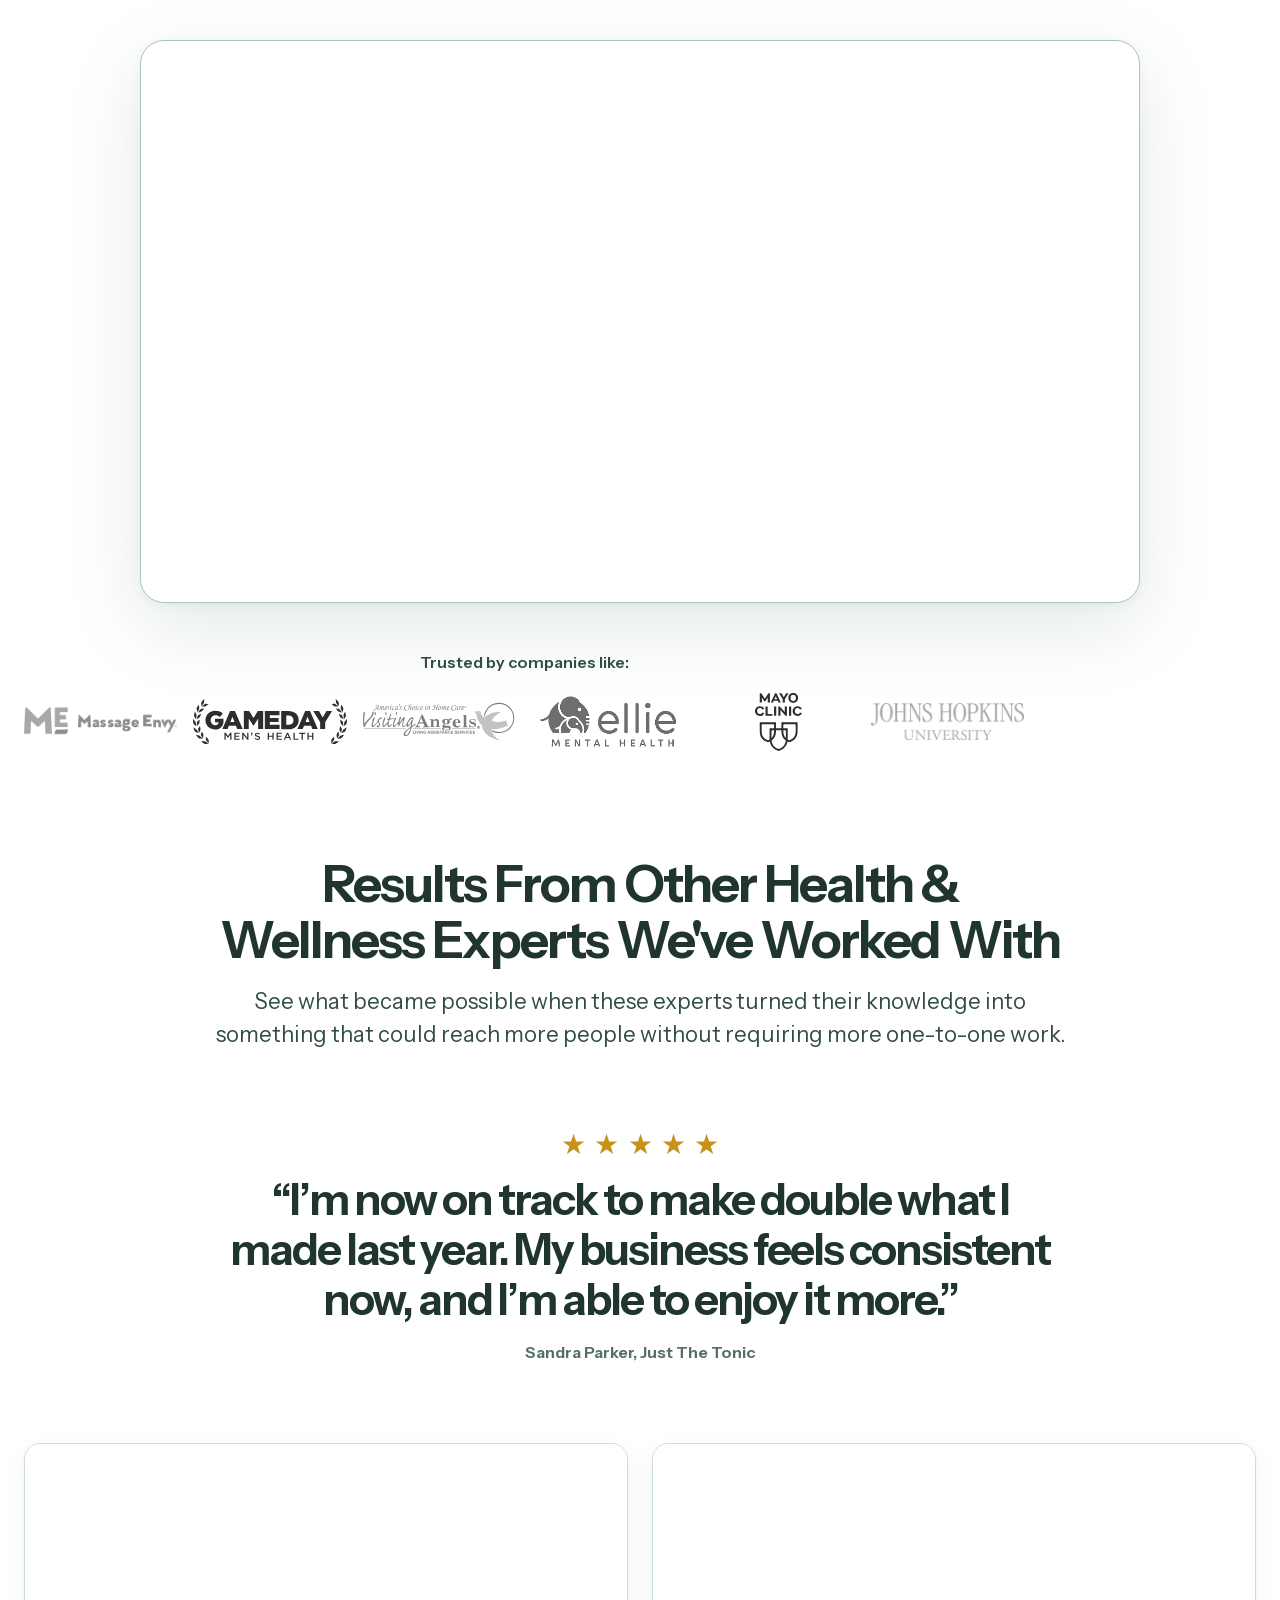
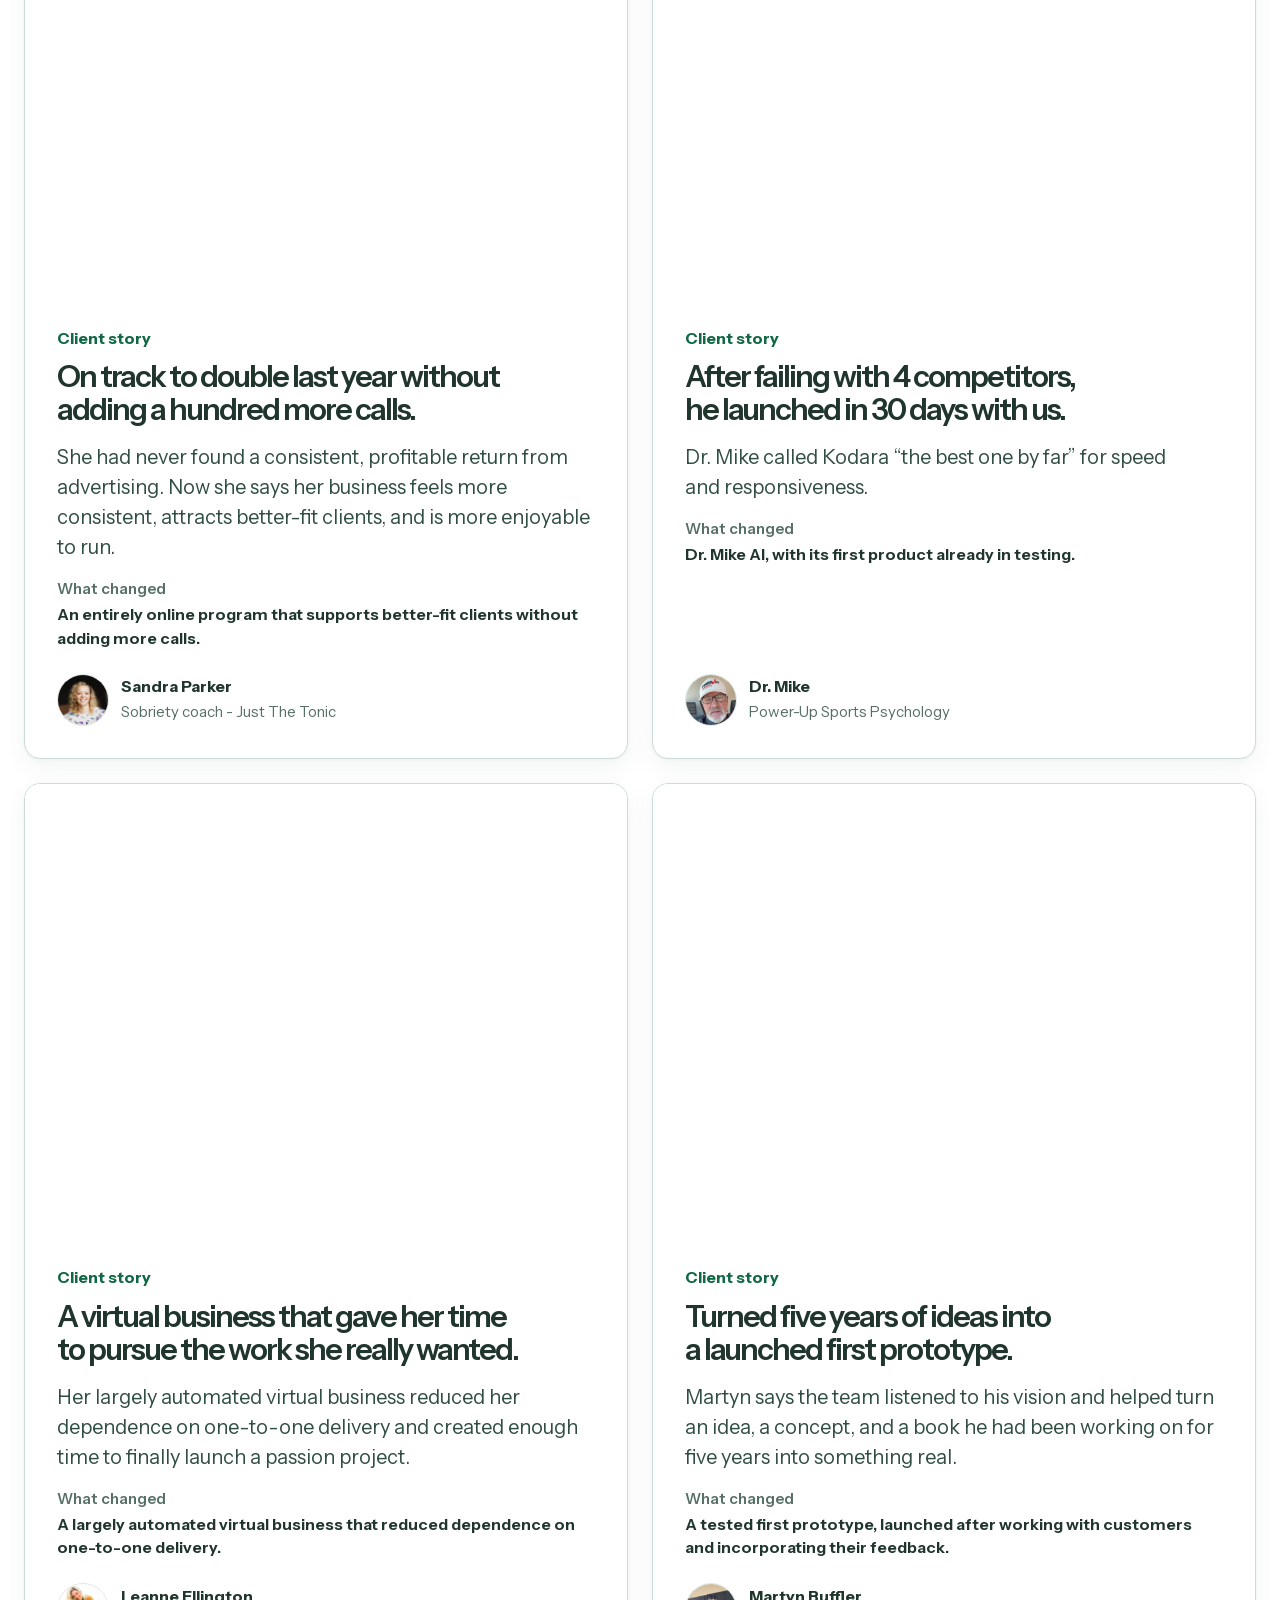
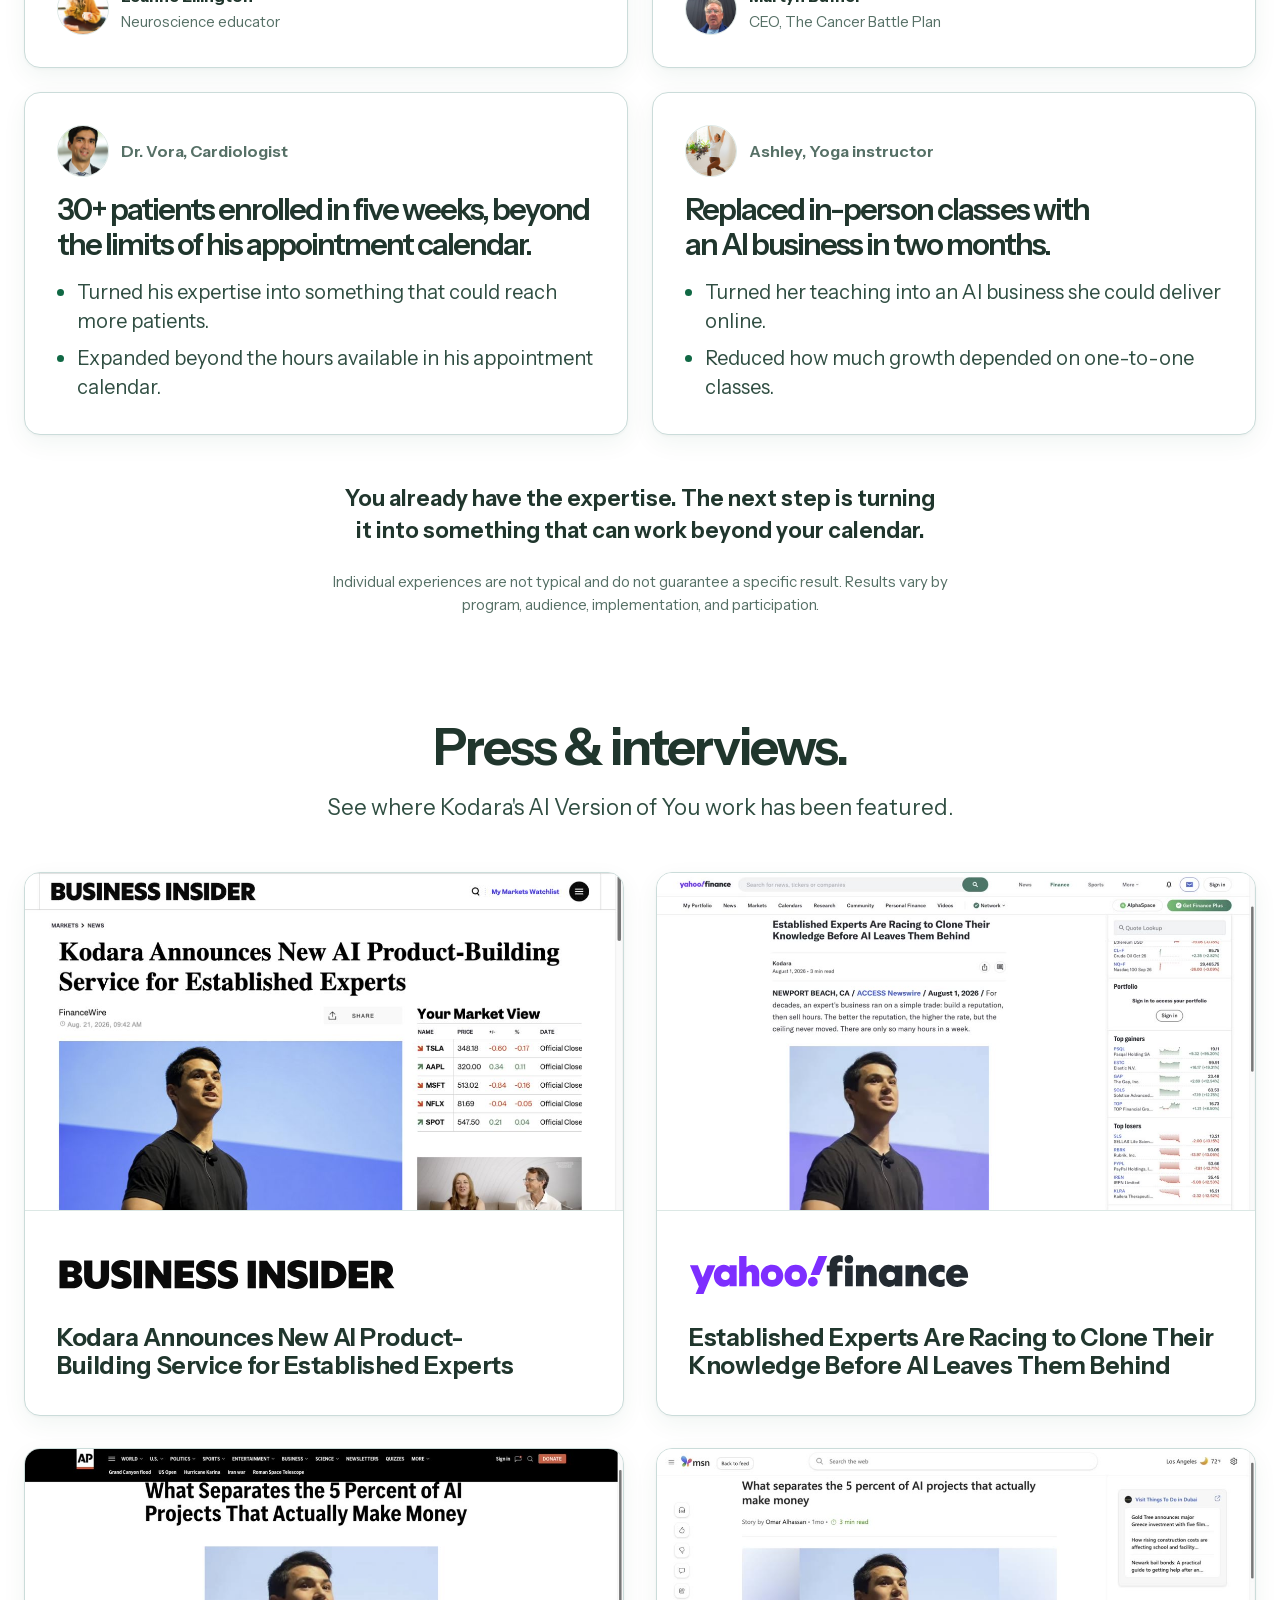
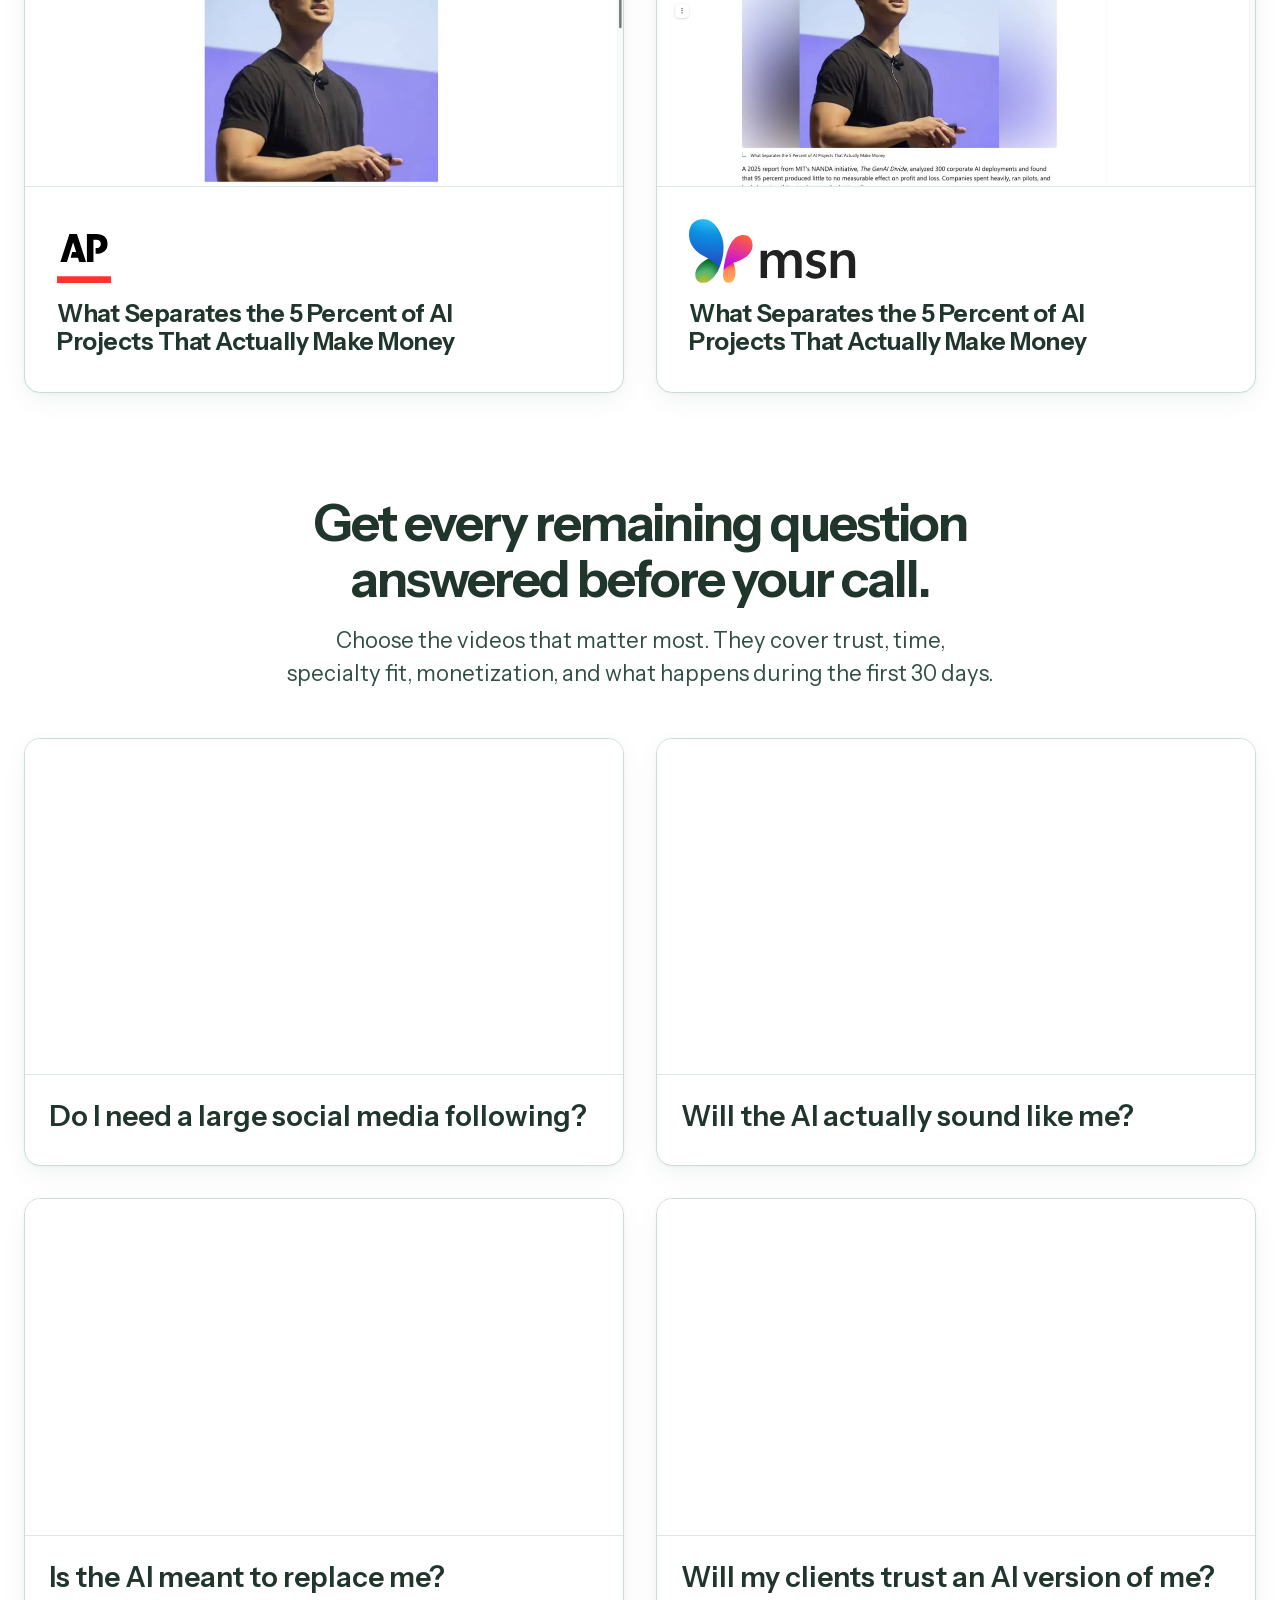
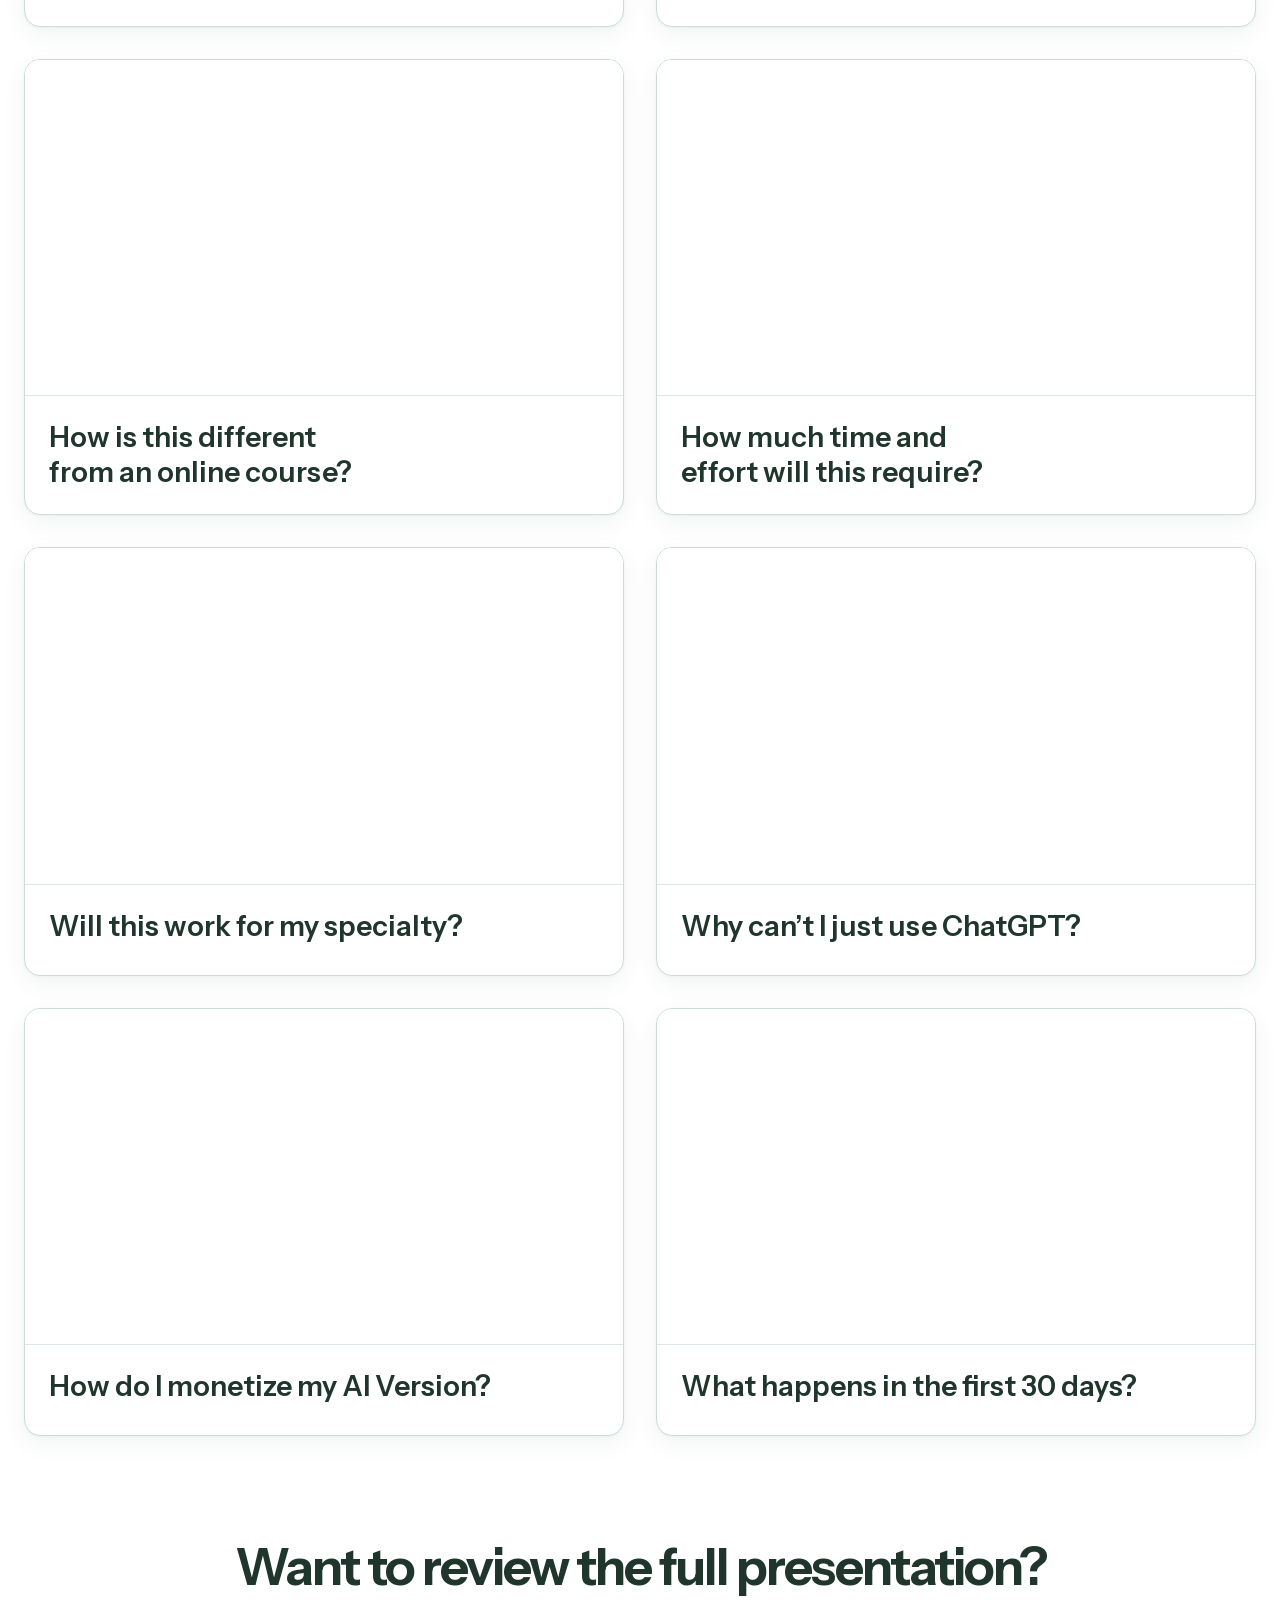
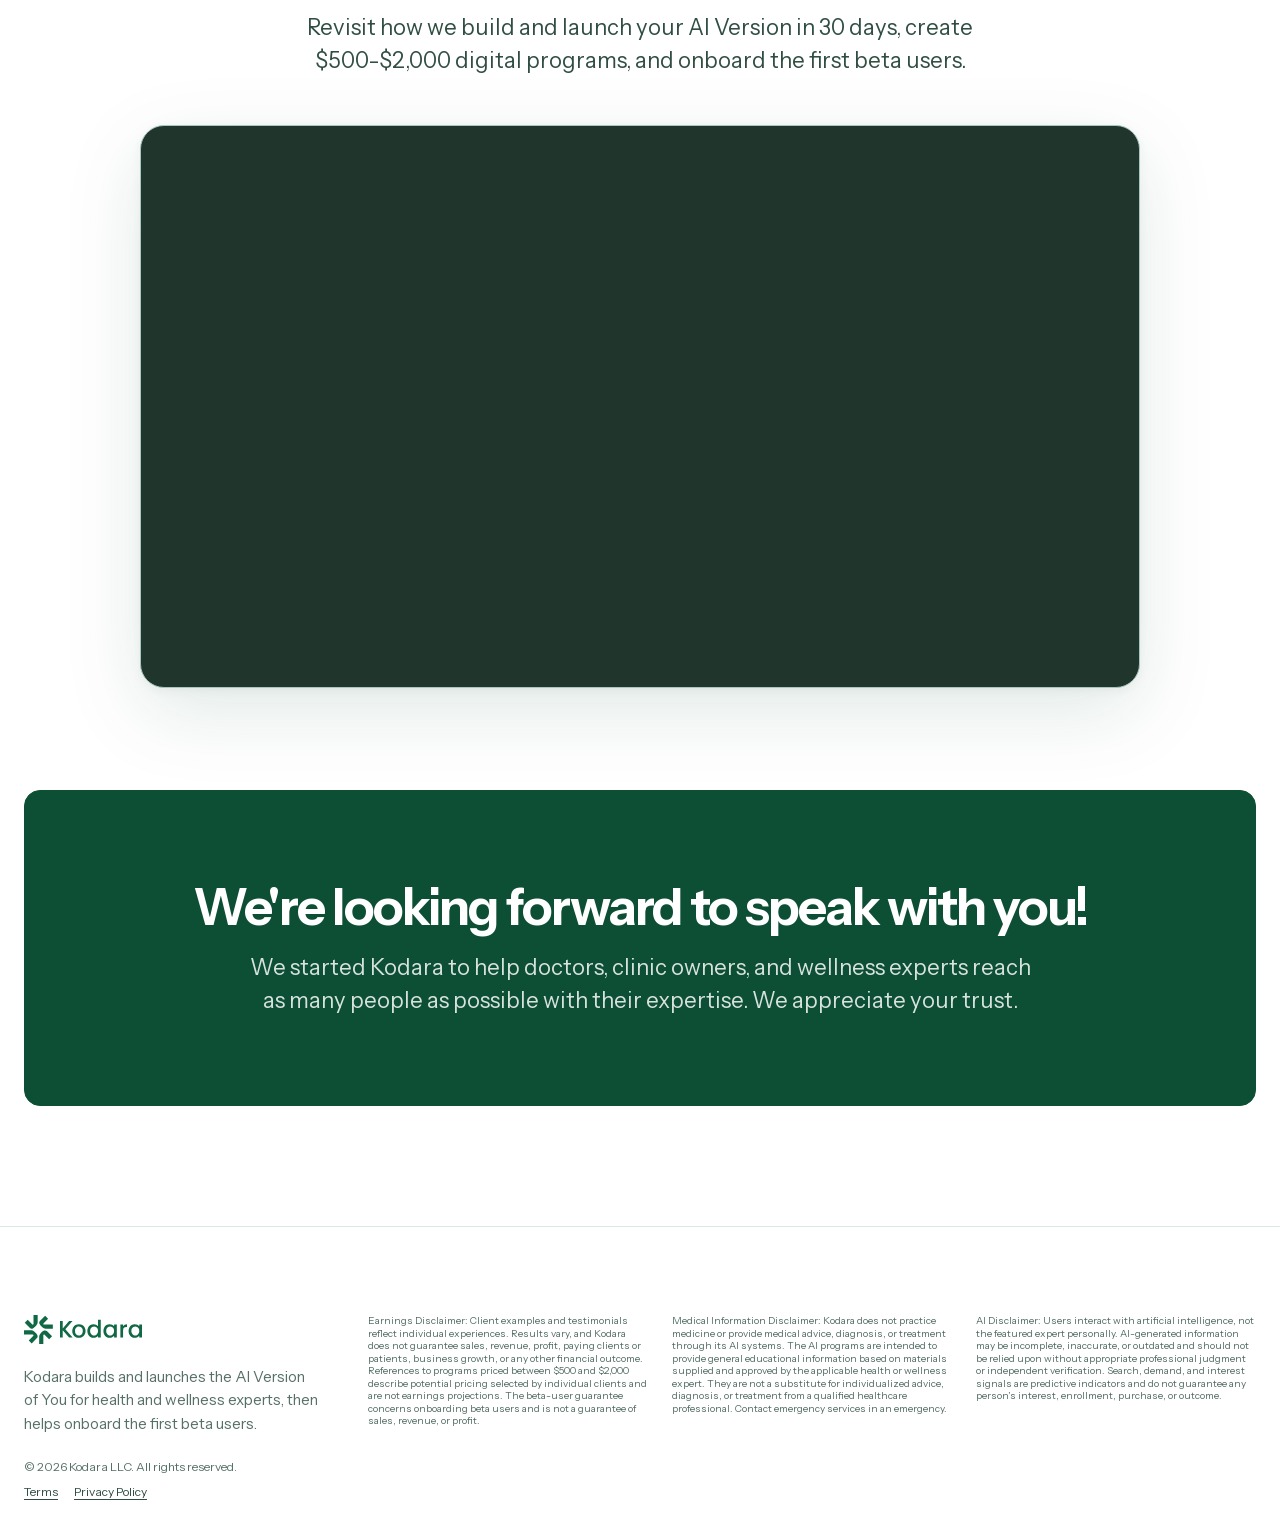
==== commit 2d1d9e29: "Strengthen confirmation video instruction" ====
--- a/confirmation/index.html
+++ b/confirmation/index.html
@@ -11,7 +11,7 @@
   <link rel="icon" href="../assets/brand/favicon-192.png" type="image/png" sizes="192x192">
   <link rel="icon" href="../assets/brand/favicon-512.png" type="image/png" sizes="512x512">
   <link rel="preload" href="../assets/fonts/instrument-sans-latin.woff2" as="font" type="font/woff2" crossorigin>
-  <link rel="stylesheet" href="styles.css?v=20260901-confirmation-copy-vsl">
+  <link rel="stylesheet" href="styles.css?v=20260901-confirmation-instruction">
   <title>Your Demo Meeting Is Scheduled | Kodara</title>
   <script>
   var head=document.head;
@@ -32,7 +32,6 @@
     <section class="confirmation-hero" aria-labelledby="confirmation-title">
       <h1 id="confirmation-title">Your Demo Meeting Is Scheduled!</h1>
       <p class="confirmation-instruction">Watch This Brief 2-Minute Video To Ensure Your Call Is Not Cancelled</p>
-      <p class="email-note">Your date, time, and meeting link are in your confirmation email.</p>
       <div id="call-confirmation" class="vsl-stage confirmation-video" data-video-slot="call-confirmation" aria-label="Kodara demo meeting confirmation video">
         <div id="vidalytics_embed_VNXQCkfkzn95oP5v"></div>
       </div>
--- a/confirmation/styles.css
+++ b/confirmation/styles.css
@@ -93,8 +93,7 @@
 .confirmation-hero{display:flex;flex-direction:column;align-items:center;padding:var(--space-6) 0 clamp(32px,5vw,64px);text-align:center}
 .confirmation-hero h1{width:100%;max-width:none;margin:0;font-size:var(--type-hero);font-weight:650;line-height:1.06;letter-spacing:var(--tracking-display);text-wrap:balance}
 .confirmation-hero>p{max-width:var(--measure-body);margin:var(--space-5) auto 0;color:var(--ink-2);font-size:var(--type-body-large);line-height:1.5;text-wrap:balance}
-.confirmation-hero .confirmation-instruction{font-weight:650}
-.confirmation-hero .email-note{margin-top:var(--space-4);color:var(--ink-3);font-size:var(--type-label)}
+.confirmation-hero .confirmation-instruction{font-size:var(--type-card-small);font-weight:650;line-height:1.2}
 
 .featured-video{width:100%;max-width:var(--rail-media);margin-top:var(--space-7);overflow:hidden;border:1px solid var(--line-strong);border-radius:var(--radius-xl);background:#fff;box-shadow:var(--shadow-md)}
 .case-study-video{margin:0 auto}
